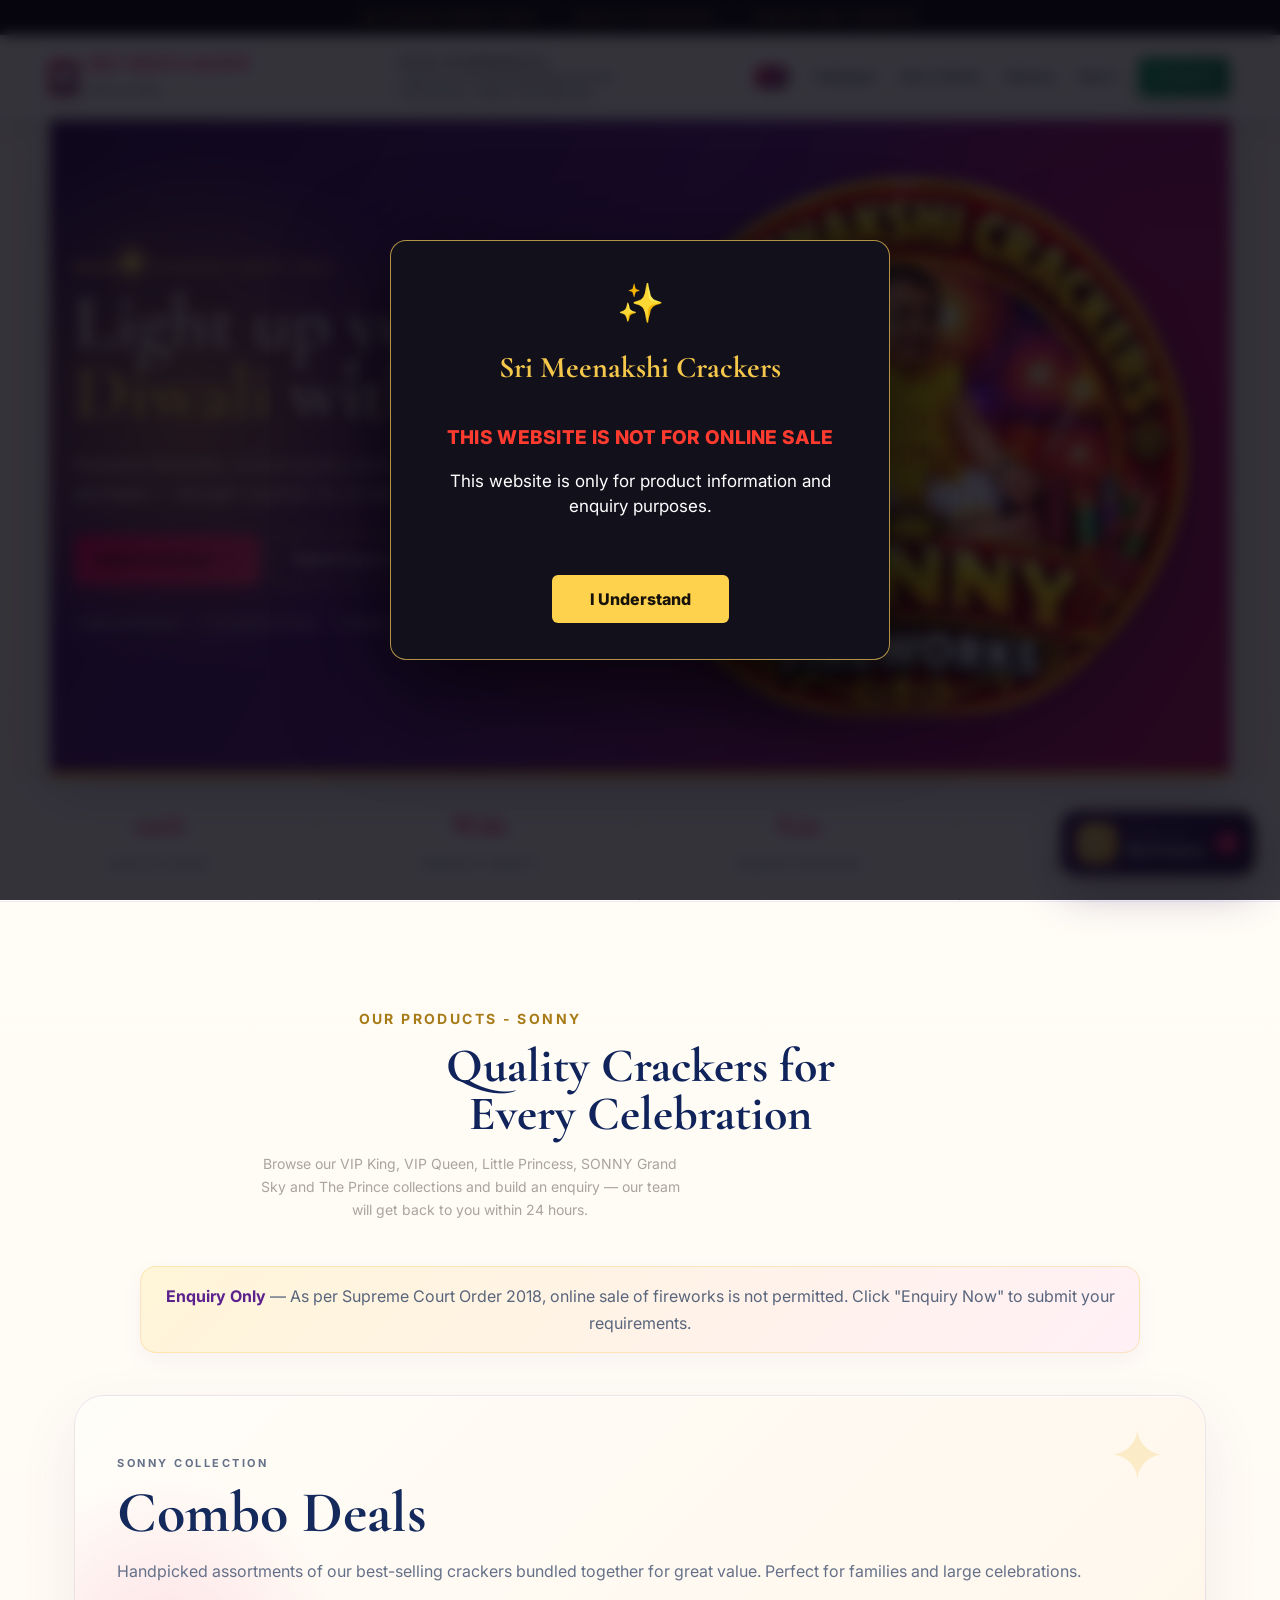
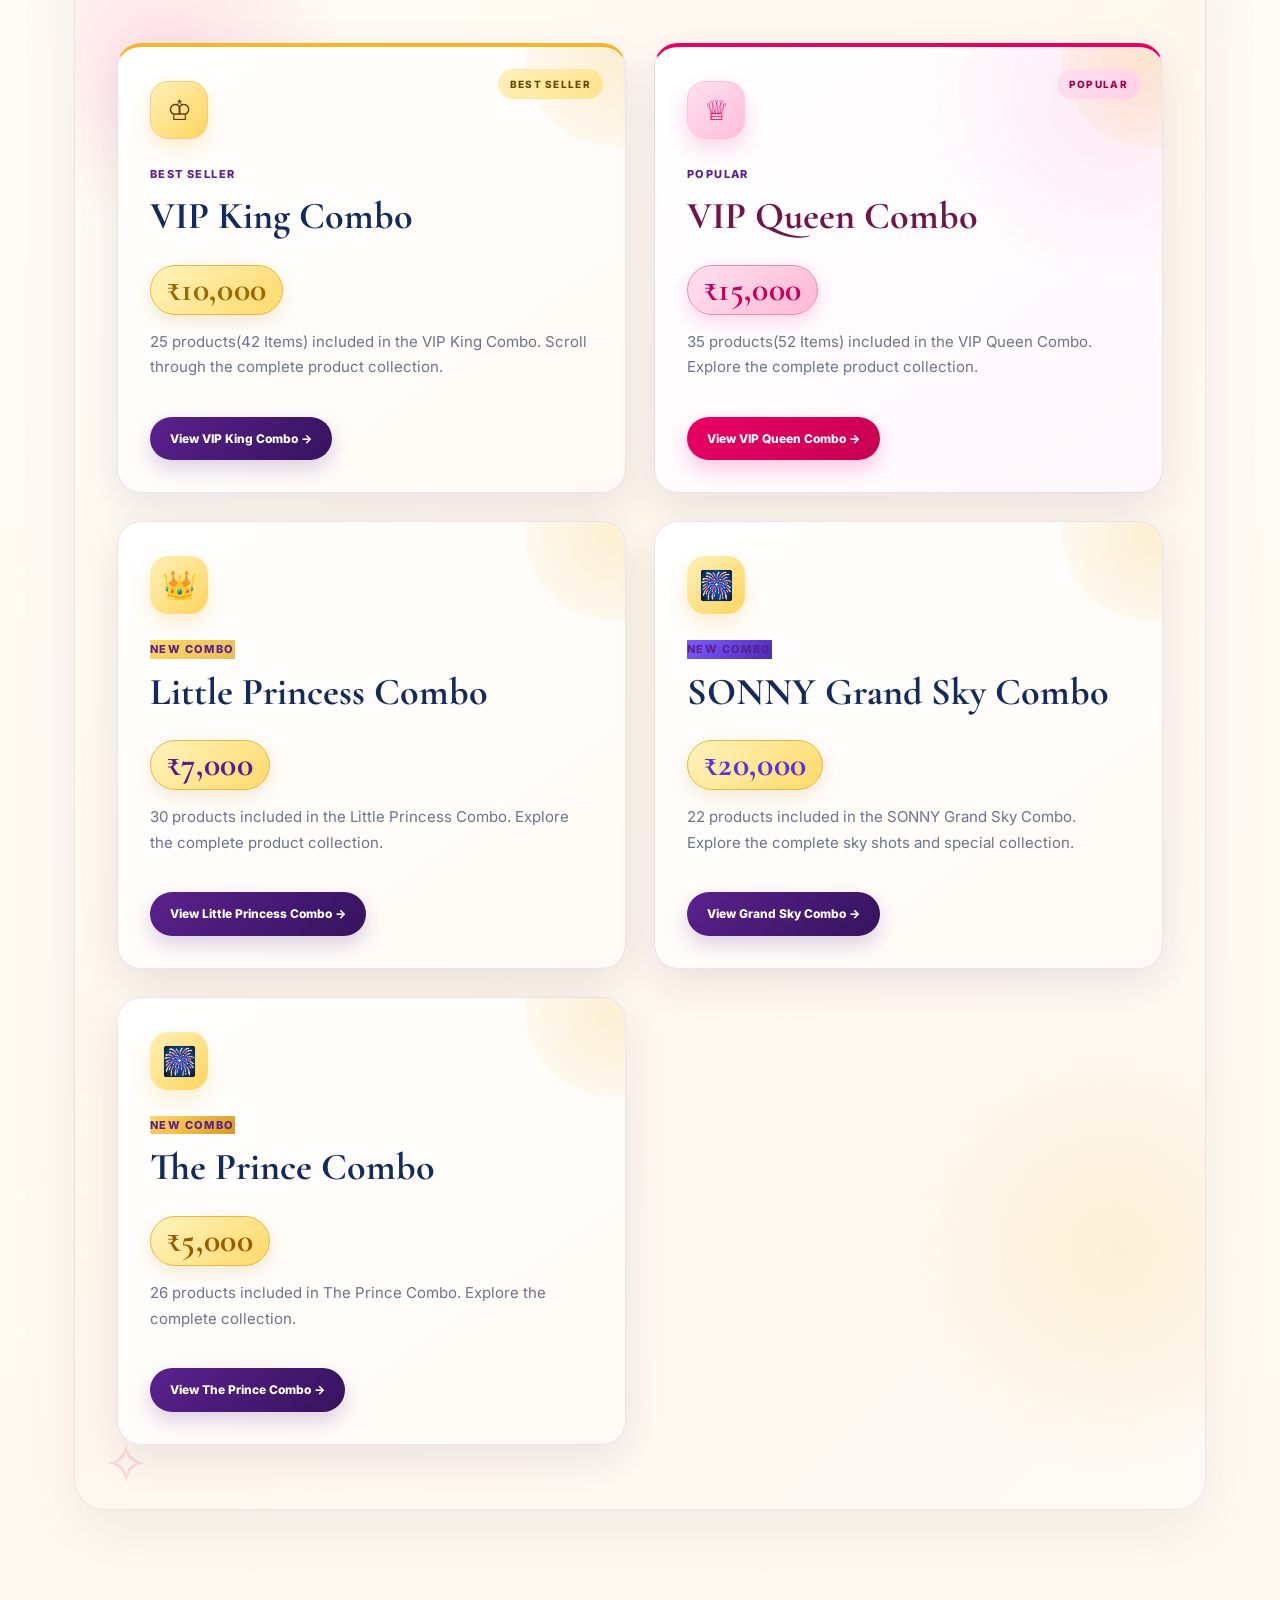
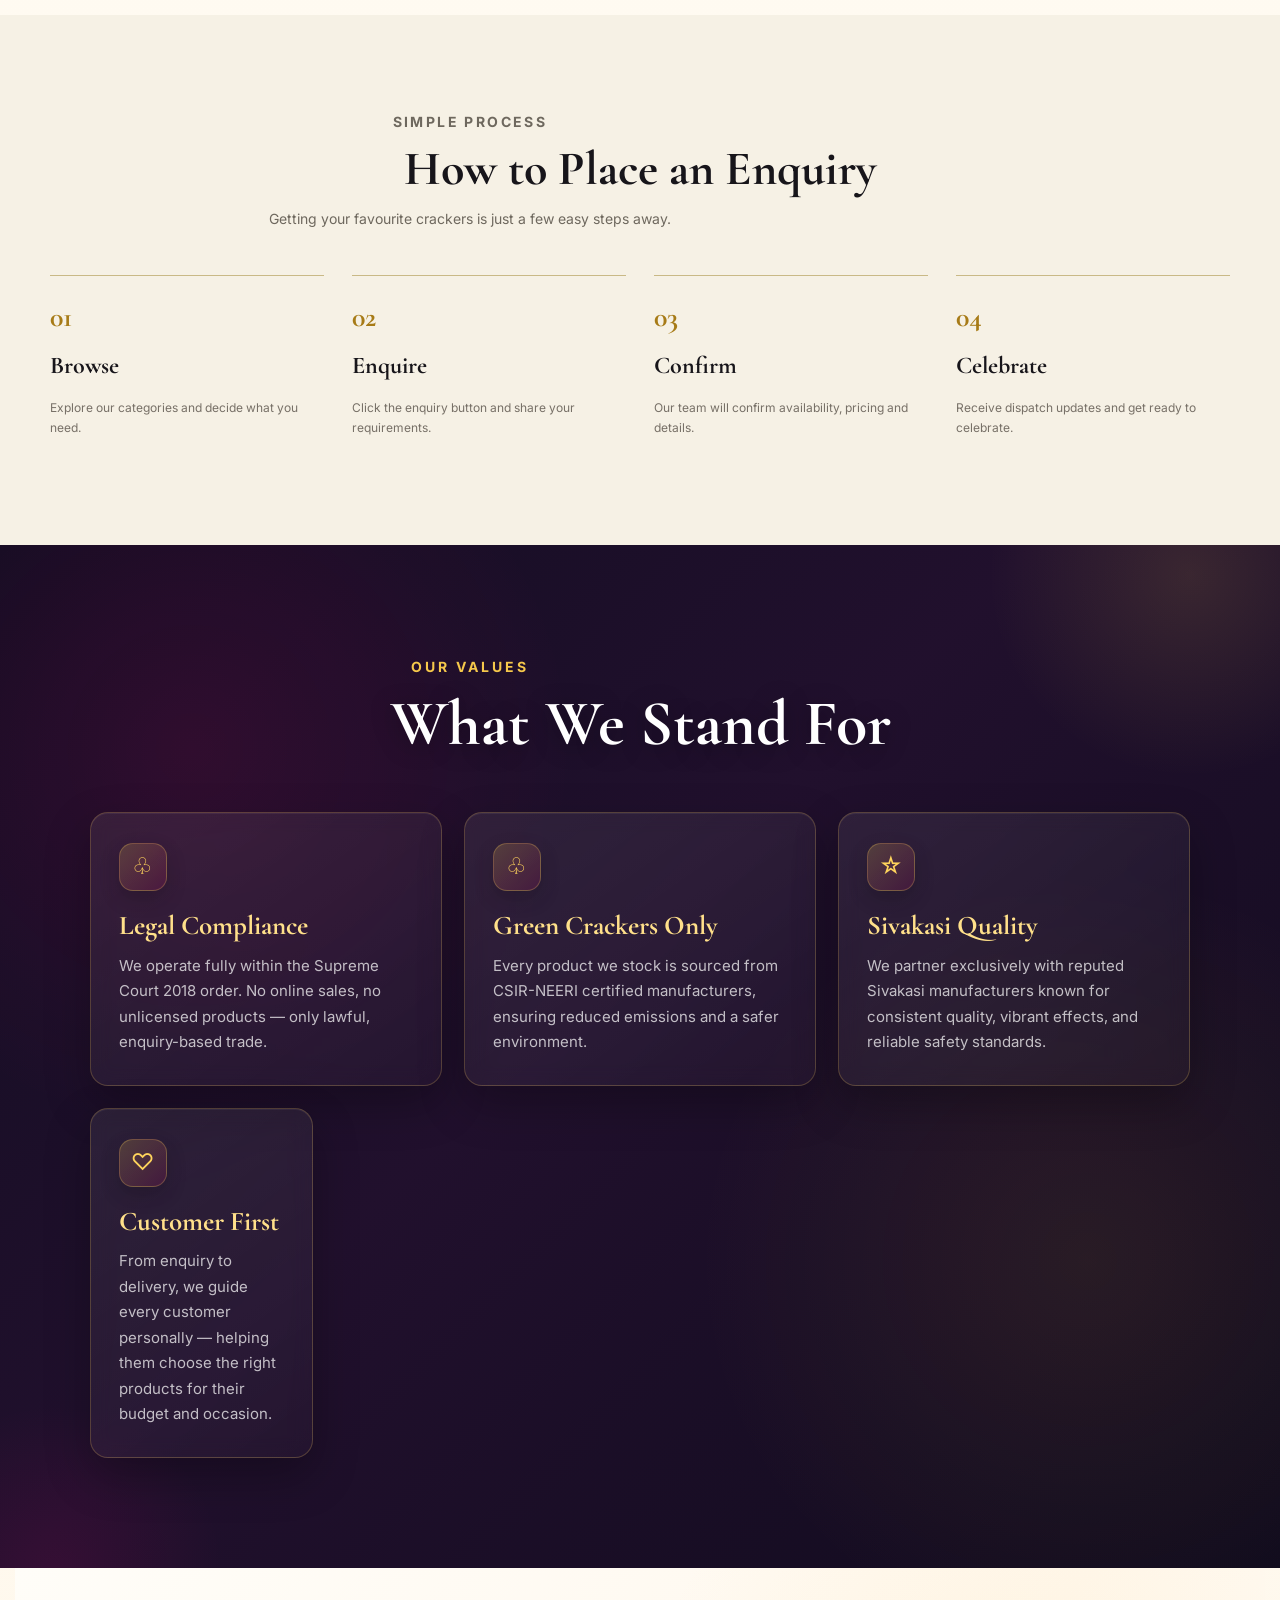
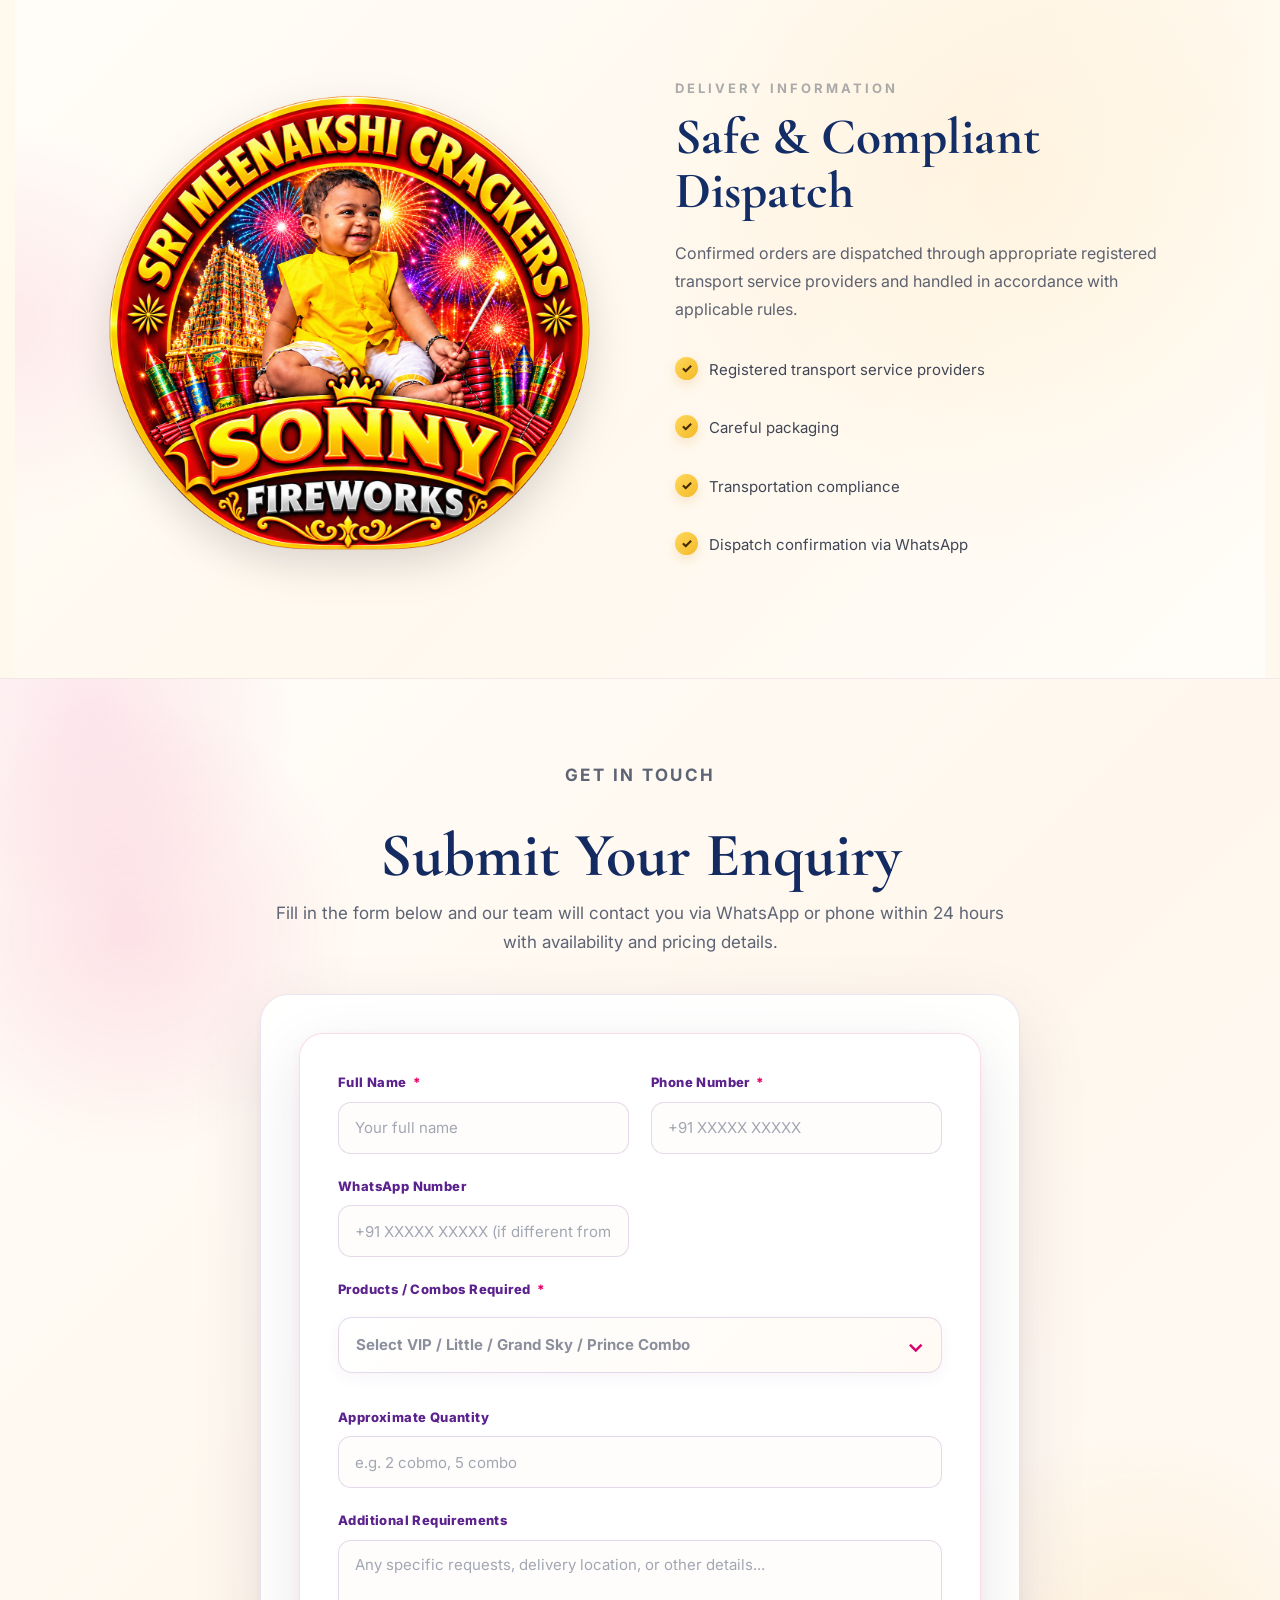
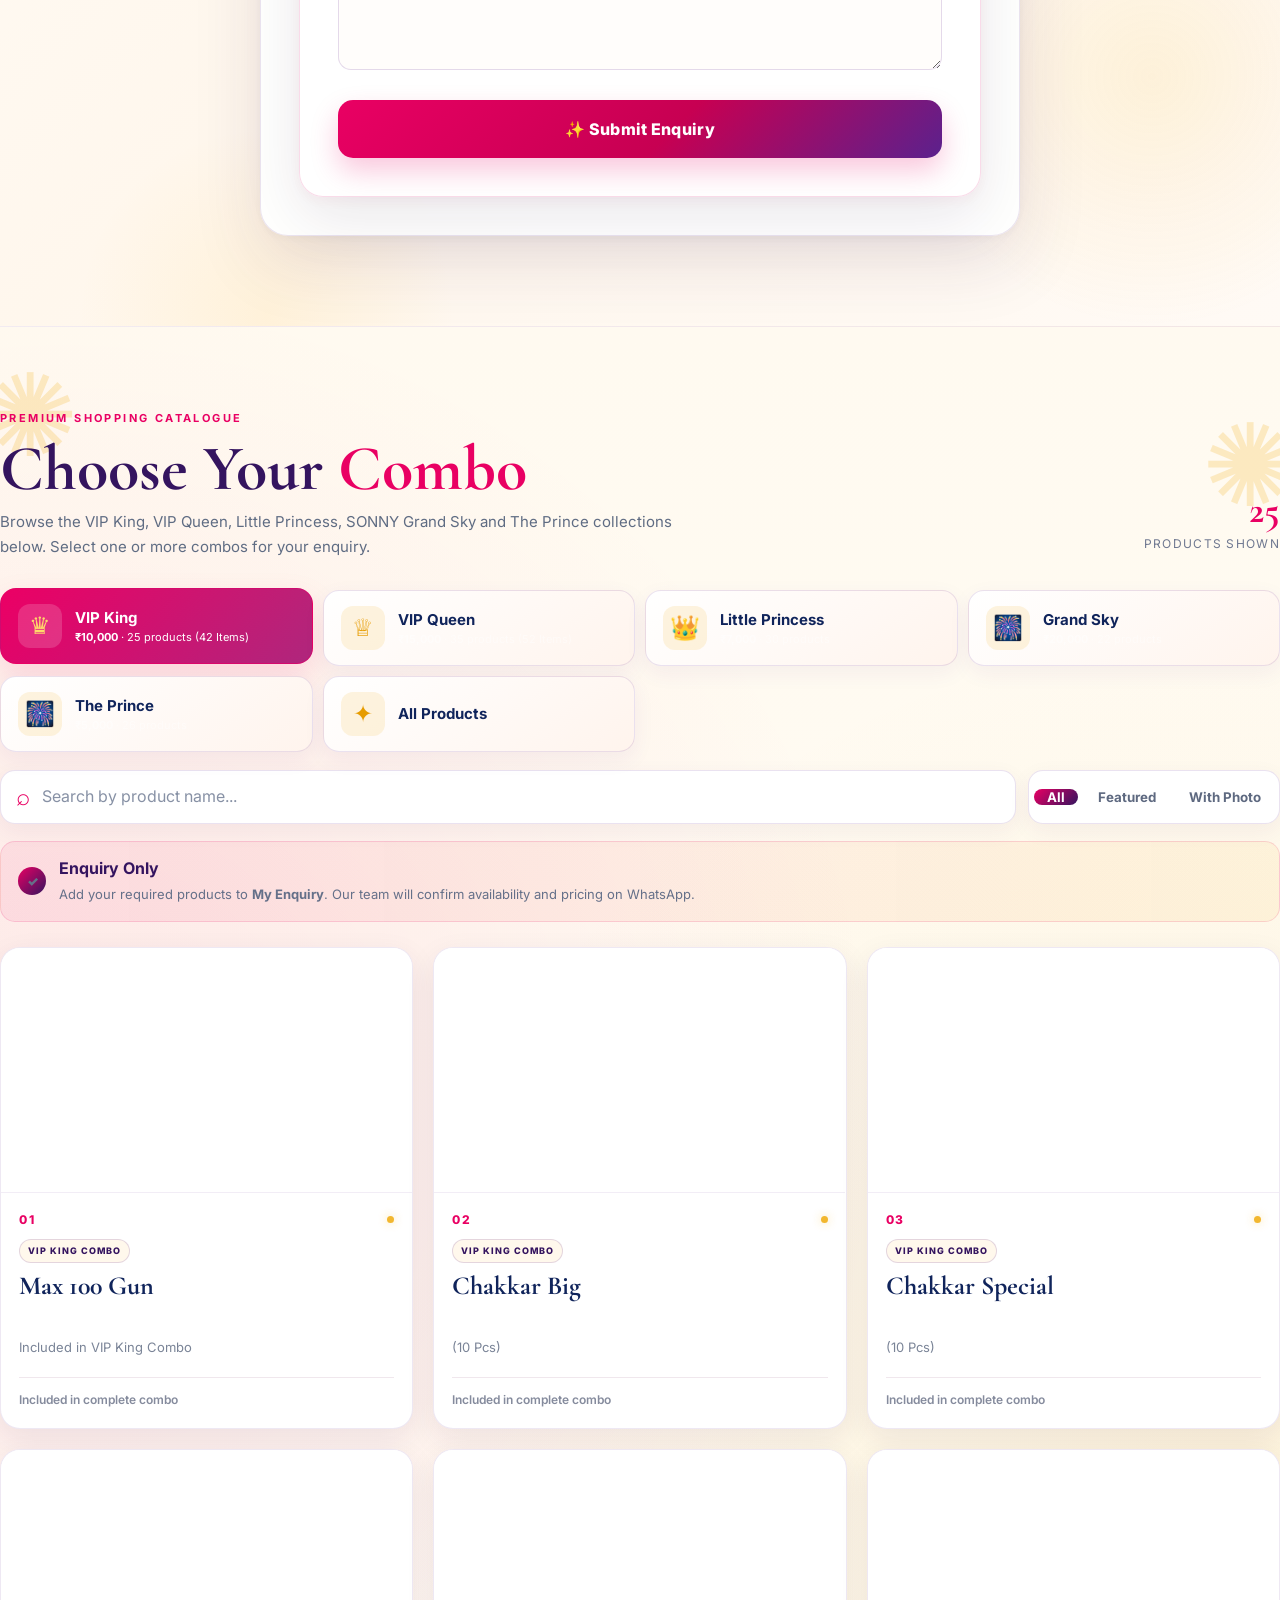
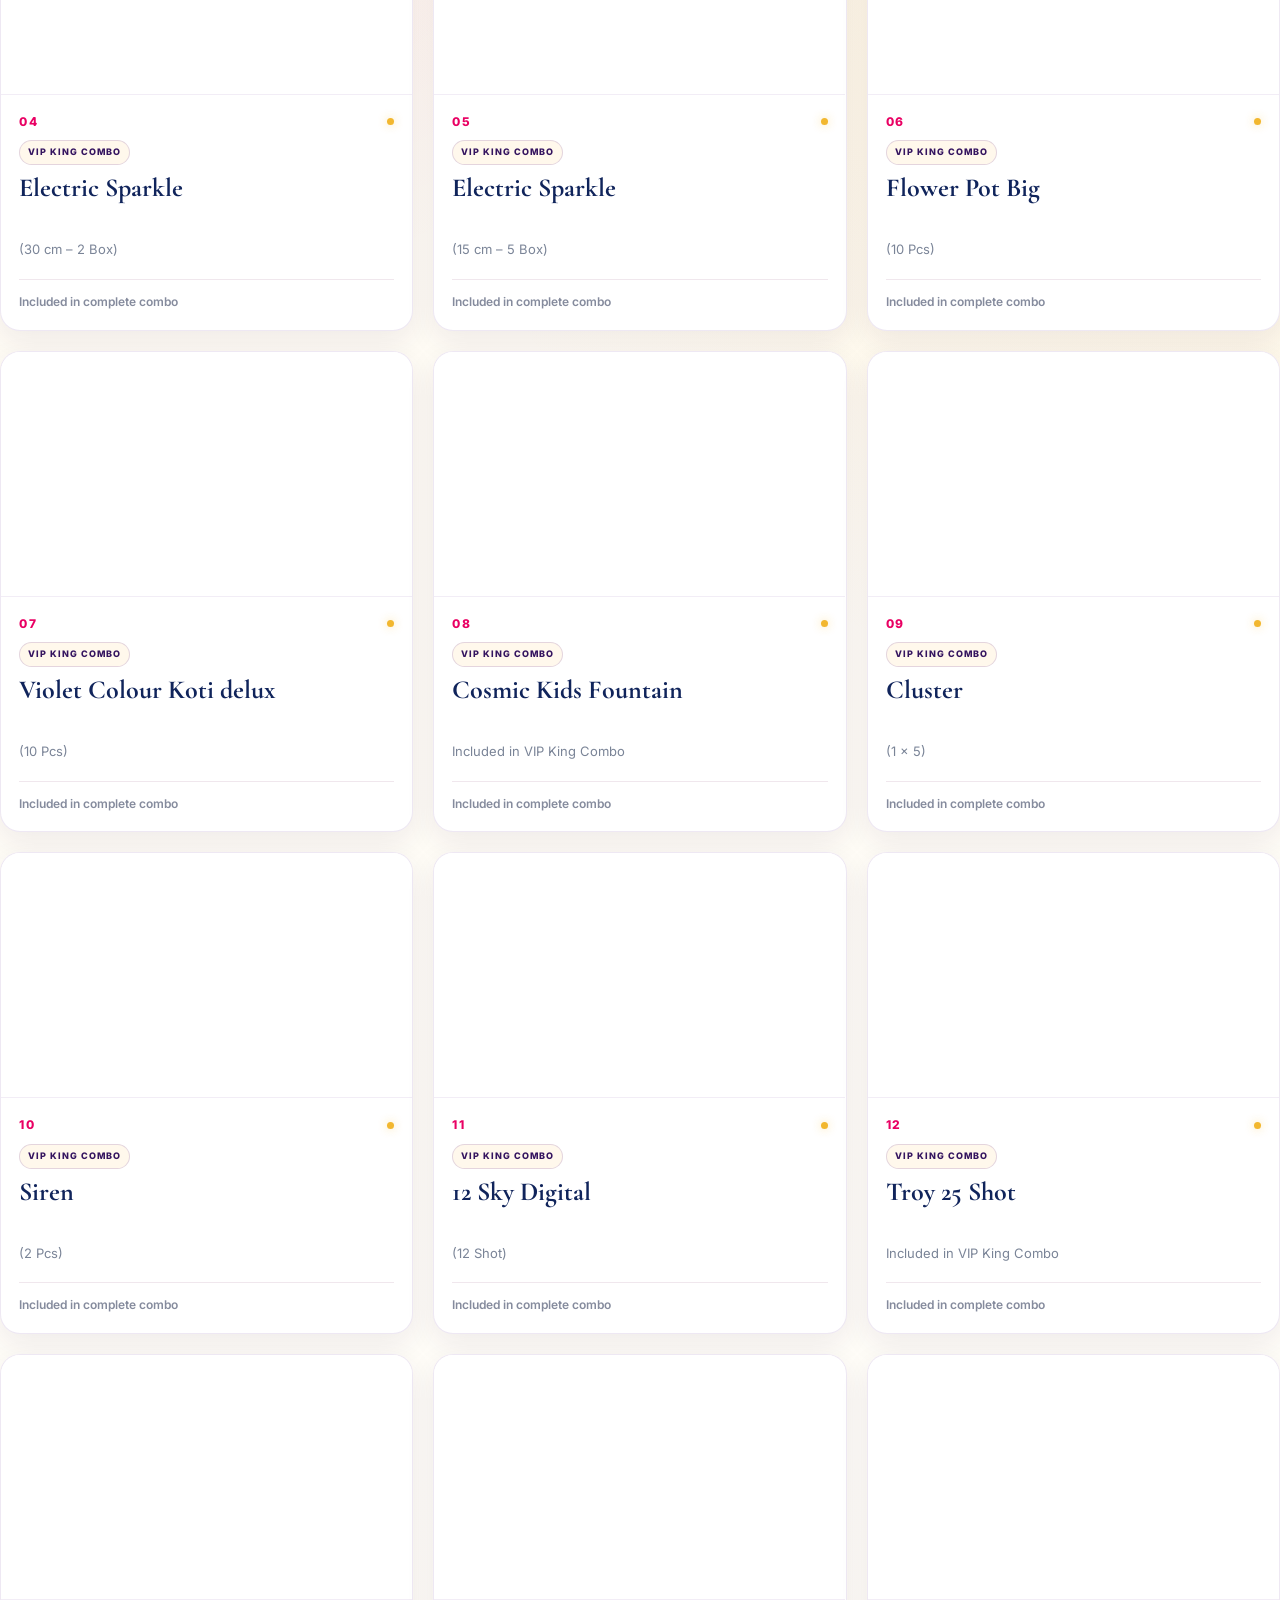
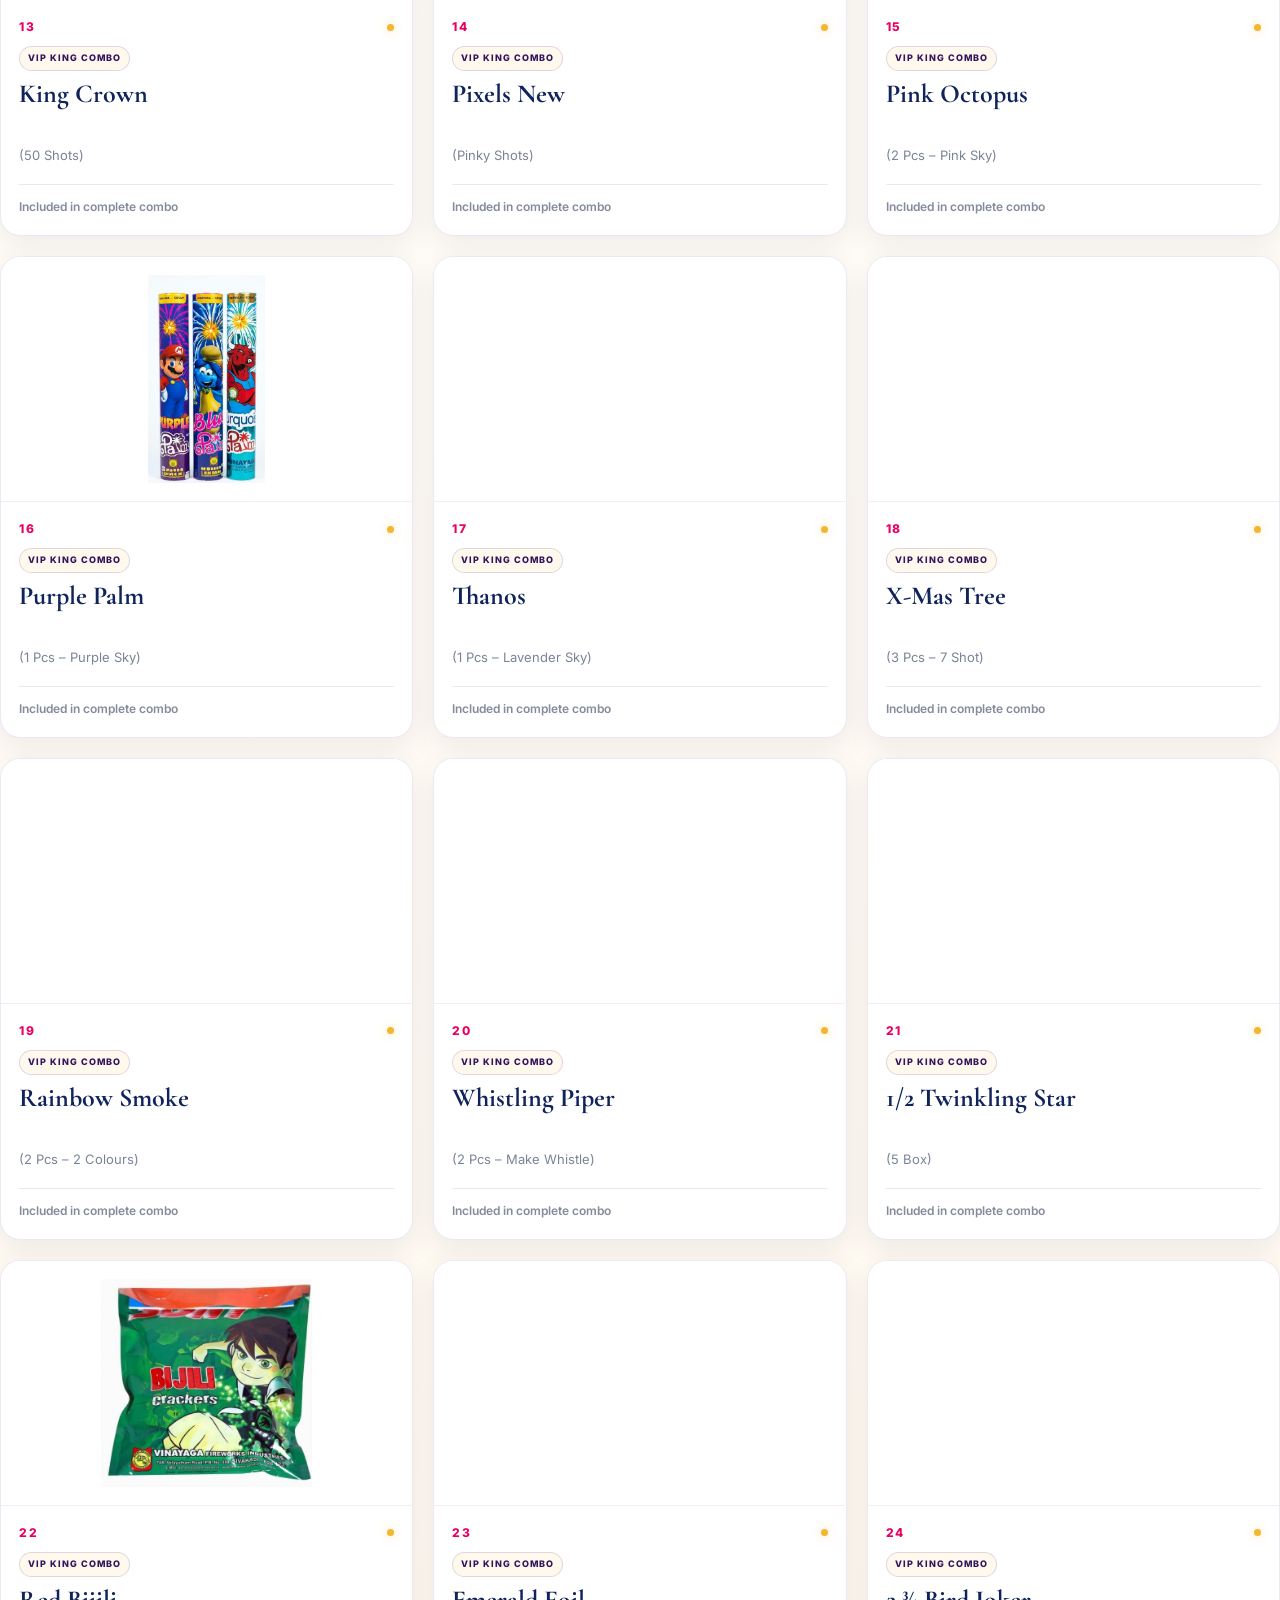
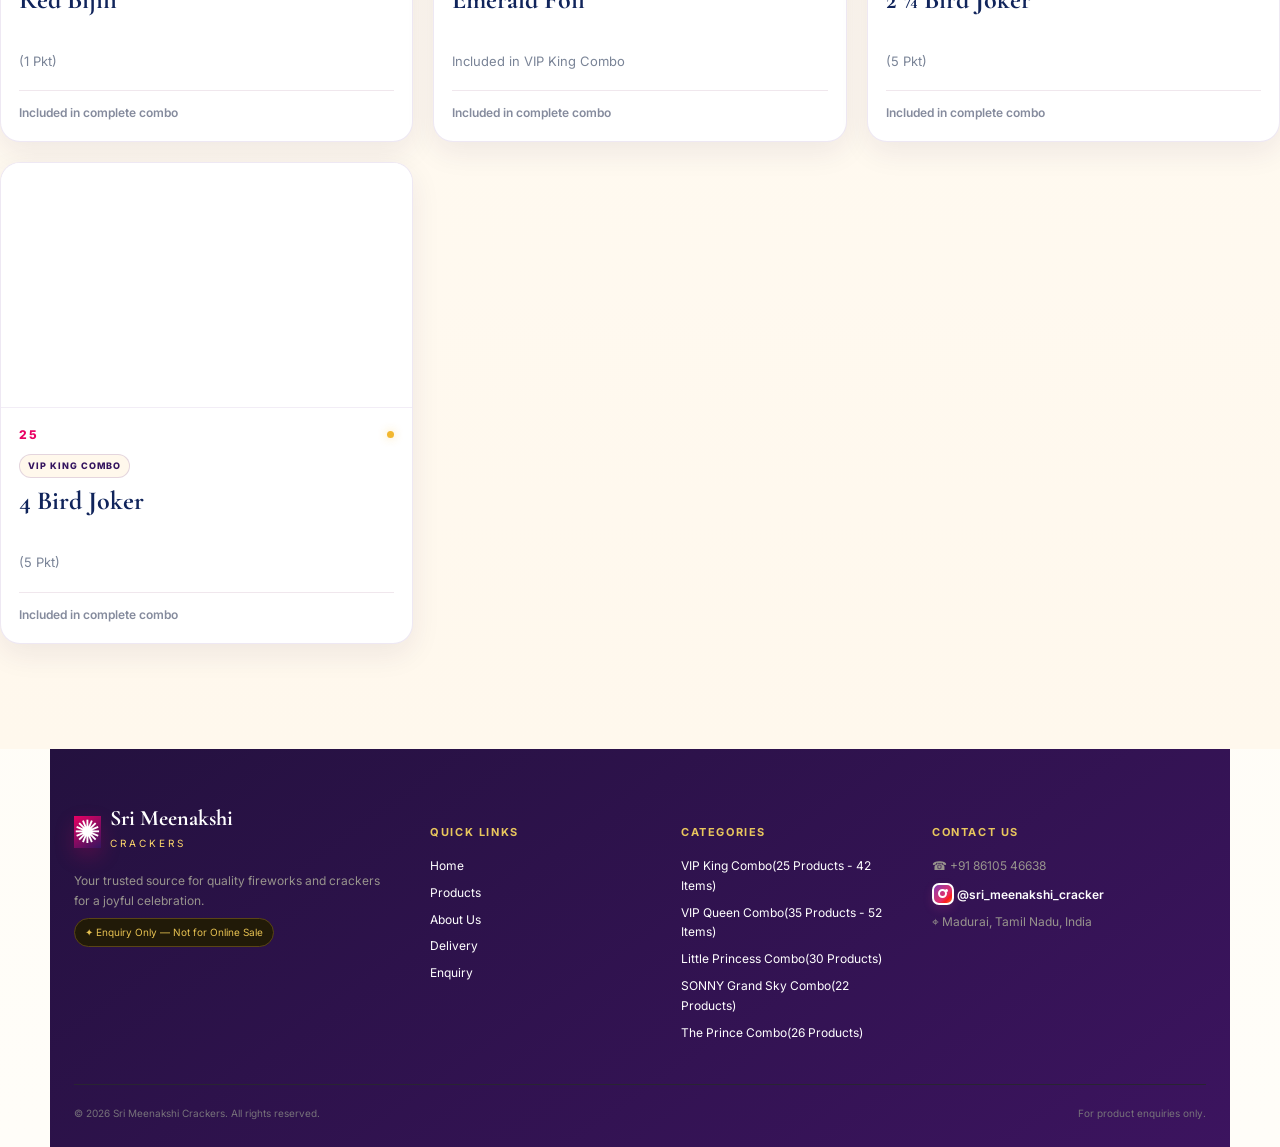
==== index.html @ 8fe64980 "working pop-up" ====
<!DOCTYPE html>

<html lang="en">
<head>
<meta charset="utf-8">
  <meta name="viewport" content="width=device-width, initial-scale=1">

  <meta name="description" content="Sri Meenakshi Crackers — Madurai / Sivakasi Direct Sale. Explore SONNY crackers, combo packages and submit an enquiry.">

  <title>Sri Meenakshi Crackers | Madurai / Sivakasi</title>

  <!-- WhatsApp / Facebook / Social Media Preview -->
  <meta property="og:type" content="website">
  <meta property="og:url" content="https://www.smcsonnycrackers.in/">
  <meta property="og:title" content="Sri Meenakshi Crackers | Madurai / Sivakasi">
  <meta property="og:description" content="Madurai / Sivakasi Direct Sale. Explore SONNY crackers, combo packages and submit an enquiry.">
  <meta property="og:image" content="https://www.smcsonnycrackers.in/assets/hero-promo.jpg">
  <meta property="og:site_name" content="Sri Meenakshi Crackers">

  <!-- Twitter / X Preview -->
  <meta name="twitter:card" content="summary_large_image">
  <meta name="twitter:title" content="Sri Meenakshi Crackers | Madurai / Sivakasi">
  <meta name="twitter:description" content="Madurai / Sivakasi Direct Sale. Explore SONNY crackers, combo packages and submit an enquiry.">
  <meta name="twitter:image" content="https://www.smcsonnycrackers.in/assets/hero-promo.jpg">

  <!-- Canonical URL -->
  <link rel="canonical" href="https://www.smcsonnycrackers.in/">

  <link rel="preconnect" href="https://fonts.googleapis.com">
  <link rel="preconnect" href="https://fonts.gstatic.com" crossorigin>

  <link href="https://fonts.googleapis.com/css2?family=Cormorant+Garamond:wght@500;600;700&family=Inter:wght@400;500;600;700&display=swap" rel="stylesheet">

  <link rel="stylesheet" href="styles.css">
<style id="vip-queen-large-images">
/* VIP Queen – larger, more attractive product display */
#vipQueenModal .vip-product {
  grid-template-columns: minmax(260px, 42%) 1fr;
  min-height: 230px;
}

#vipQueenModal .vip-product-image {
  min-height: 205px;
  display: flex;
  align-items: center;
  justify-content: center;
  padding: 12px;
  overflow: hidden;
}

#vipQueenModal .vip-product-image img {
  width: 100%;
  max-width: 360px;
  height: 190px;
  object-fit: contain;
  display: block;
  transform: scale(1.08);
  transform-origin: center;
}

#vipQueenModal .vip-product-info h3 {
  font-size: clamp(1.45rem, 2.2vw, 2rem);
}

@media (max-width: 700px) {
  #vipQueenModal .vip-product {
    grid-template-columns: 1fr;
    min-height: 0;
  }

  #vipQueenModal .vip-product-image {
    min-height: 220px;
  }

  #vipQueenModal .vip-product-image img {
    max-width: 92%;
    height: 210px;
  }

  #vipQueenModal .vip-product-info {
    text-align: center;
    padding-bottom: 18px;
  }
}
</style>
<style id="combo-large-product-images">
/* VIP King + VIP Queen – large, premium product display */
#vipKingModal .vip-product,
#vipQueenModal .vip-product {
  grid-template-columns: minmax(260px, 42%) 1fr;
  min-height: 230px;
}

#vipKingModal .vip-product-image,
#vipQueenModal .vip-product-image {
  min-height: 205px;
  display: flex;
  align-items: center;
  justify-content: center;
  padding: 12px;
  overflow: hidden;
}

#vipKingModal .vip-product-image img,
#vipQueenModal .vip-product-image img {
  width: 100%;
  max-width: 360px;
  height: 190px;
  object-fit: contain;
  display: block;
  transform: scale(1.08);
  transform-origin: center;
}

#vipKingModal .vip-product-info h3,
#vipQueenModal .vip-product-info h3 {
  font-size: clamp(1.45rem, 2.2vw, 2rem);
}

@media (max-width: 700px) {
  #vipKingModal .vip-product,
  #vipQueenModal .vip-product {
    grid-template-columns: 1fr;
    min-height: 0;
  }

  #vipKingModal .vip-product-image,
  #vipQueenModal .vip-product-image {
    min-height: 220px;
  }

  #vipKingModal .vip-product-image img,
  #vipQueenModal .vip-product-image img {
    max-width: 92%;
    height: 210px;
  }

  #vipKingModal .vip-product-info {
    text-align: center;
    padding-bottom: 18px;
  }
}
</style>
<style id="meenkshi-shopping-catalogue">
/* Shopping catalogue - added without changing the existing VIP King/Queen code */
.msc-section{padding:78px 0 90px;position:relative}
.msc-section,.msc-section *{box-sizing:border-box}
.msc-head{display:flex;align-items:flex-end;justify-content:space-between;gap:24px;margin-bottom:28px}
.msc-head h2{margin:0 0 10px;font-family:"Cormorant Garamond",serif;font-size:clamp(2.2rem,4vw,3.4rem);color:#ffd96b}
.msc-head p:not(.eyebrow){margin:0;max-width:720px;line-height:1.7;color:rgba(255,255,255,.68)}
.msc-cart-button{border:1px solid rgba(232,191,85,.55);background:linear-gradient(135deg,#1b1828,#0f0e18);color:#ffd96b;border-radius:999px;padding:13px 18px;font-weight:700;cursor:pointer;white-space:nowrap;box-shadow:0 10px 35px rgba(0,0,0,.25)}
.msc-cart-button b{display:inline-flex;min-width:24px;height:24px;align-items:center;justify-content:center;border-radius:50%;background:#ffd96b;color:#0e0d15;margin-left:7px}
.msc-toolbar{display:flex;gap:16px;align-items:center;margin:0 0 18px}
.msc-search-wrap{flex:1;display:flex;align-items:center;gap:10px;border:1px solid rgba(232,191,85,.28);border-radius:14px;background:#12111b;padding:0 15px;min-height:50px}
.msc-search-wrap span{font-size:24px;color:#ffd96b}.msc-search-wrap input{width:100%;border:0;outline:0;background:transparent;color:#fff;font:inherit;font-size:16px}.msc-search-wrap input::placeholder{color:rgba(255,255,255,.45)}
.msc-result-count{color:rgba(255,255,255,.62);white-space:nowrap}.msc-result-count span{color:#ffd96b;font-weight:700}
.msc-notice{padding:14px 17px;border:1px solid rgba(232,191,85,.25);border-radius:13px;background:rgba(232,191,85,.06);color:rgba(255,255,255,.7);margin-bottom:28px;line-height:1.6}.msc-notice strong{color:#ffd96b}
.msc-grid{display:grid;grid-template-columns:repeat(3,minmax(0,1fr));gap:18px}
.msc-product-card{background:#13121d;border:1px solid rgba(232,191,85,.22);border-radius:18px;overflow:hidden;transition:transform .2s ease,border-color .2s ease,box-shadow .2s ease}.msc-product-card:hover{transform:translateY(-4px);border-color:rgba(232,191,85,.5);box-shadow:0 18px 45px rgba(0,0,0,.28)}
.msc-product-image{height:210px;background:#fff;display:flex;align-items:center;justify-content:center;padding:14px;border-bottom:1px solid rgba(232,191,85,.15)}
.msc-product-image img{width:100%;height:100%;object-fit:contain;display:block}.msc-no-image{width:72px;height:72px;border-radius:50%;display:flex;align-items:center;justify-content:center;border:1px dashed #caa94e;color:#caa94e;font-size:30px}
.msc-product-body{padding:17px}.msc-product-number{font-size:12px;font-weight:800;letter-spacing:1.5px;color:#e8bf55;margin-bottom:5px}.msc-product-body h3{margin:0;color:#f7d774;font-family:"Cormorant Garamond",serif;font-size:25px;line-height:1.12;min-height:56px}.msc-pack{margin:8px 0 15px;color:rgba(255,255,255,.58);font-size:13px}.msc-pack strong{color:rgba(255,255,255,.85)}
.msc-card-actions{display:flex;gap:9px;align-items:center}.msc-qty{display:flex;align-items:center;border:1px solid rgba(232,191,85,.3);border-radius:10px;overflow:hidden;background:#0e0d16}.msc-qty button{width:34px;height:40px;border:0;background:transparent;color:#ffd96b;font-size:22px;cursor:pointer}.msc-qty span{width:32px;text-align:center;color:#fff;font-weight:700}.msc-add{flex:1;height:40px;border:0;border-radius:10px;background:#ffd96b;color:#0c0b12;font-weight:800;cursor:pointer}.msc-add:hover{filter:brightness(1.06)}
.msc-cart-overlay{position:fixed;inset:0;background:rgba(0,0,0,.68);backdrop-filter:blur(4px);z-index:120000;opacity:0;pointer-events:none;transition:opacity .2s}.msc-cart{position:fixed;top:0;right:-460px;width:min(460px,94vw);height:100vh;background:#11101b;border-left:1px solid rgba(232,191,85,.45);z-index:120001;display:flex;flex-direction:column;transition:right .25s ease;box-shadow:-25px 0 80px rgba(0,0,0,.5)}.msc-cart.open{right:0}.msc-cart-overlay.open{opacity:1;pointer-events:auto}.msc-cart-head{display:flex;justify-content:space-between;align-items:flex-start;padding:24px;border-bottom:1px solid rgba(232,191,85,.18)}.msc-cart-head h2{margin:0;color:#ffd96b;font-family:"Cormorant Garamond",serif;font-size:30px}.msc-cart-head .eyebrow{margin:0 0 5px}.msc-cart-head>button{border:1px solid rgba(232,191,85,.35);background:#090812;color:#ffd96b;border-radius:50%;width:38px;height:38px;font-size:25px;cursor:pointer}
.msc-cart-items{flex:1;overflow:auto;padding:16px 20px}.msc-cart-row{display:grid;grid-template-columns:1fr auto;gap:12px;padding:14px 0;border-bottom:1px solid rgba(255,255,255,.08)}.msc-cart-row h3{margin:0 0 5px;color:#fff;font-size:16px}.msc-cart-row p{margin:0;color:rgba(255,255,255,.5);font-size:12px}.msc-cart-row-right{display:flex;align-items:center;gap:8px}.msc-cart-row-right button{border:1px solid rgba(232,191,85,.25);background:#171521;color:#ffd96b;border-radius:7px;width:28px;height:28px;cursor:pointer}.msc-cart-row-right strong{min-width:22px;text-align:center;color:#fff}.msc-cart-remove{border:0!important;background:transparent!important;color:#aaa!important;font-size:16px}.msc-cart-empty{text-align:center;color:rgba(255,255,255,.55);padding:45px 20px;line-height:1.8}.msc-cart-foot{padding:18px 20px;border-top:1px solid rgba(232,191,85,.18);background:#0d0c14}.msc-cart-summary{display:flex;justify-content:space-between;color:rgba(255,255,255,.6);margin-bottom:12px}.msc-cart-summary strong{color:#ffd96b}.msc-whatsapp{width:100%;height:48px;border:0;border-radius:12px;background:#ffd96b;color:#0b0a11;font-weight:800;cursor:pointer}.msc-clear{width:100%;margin-top:8px;border:0;background:transparent;color:rgba(255,255,255,.5);cursor:pointer;padding:8px}
@media(max-width:900px){.msc-grid{grid-template-columns:repeat(2,minmax(0,1fr))}.msc-head{align-items:flex-start;flex-direction:column}.msc-cart-button{align-self:stretch}}
@media(max-width:620px){.msc-section{padding:58px 0}.msc-grid{grid-template-columns:1fr}.msc-toolbar{align-items:stretch;flex-direction:column}.msc-product-image{height:220px}.msc-card-actions{flex-direction:row}.msc-add{min-width:0}.msc-head h2{font-size:2.5rem}}
</style>
<style id="meenkshi-shopping-catalogue-premium">
/* Premium shopping catalogue UI */
.msc-section{padding:82px 0 105px;position:relative}
.msc-catalogue-shell{position:relative}
.msc-head-premium{align-items:end;margin-bottom:30px}
.msc-head-premium h2{margin:0 0 9px;font-family:"Cormorant Garamond",serif;font-size:clamp(2.5rem,5vw,4rem);line-height:.95;color:#ffd96b}
.msc-head-premium h2 em{font-style:normal;color:#fff}
.msc-lead{max-width:700px!important;font-size:15px!important}
.msc-head-stat{min-width:145px;text-align:right;padding:13px 0 4px}
.msc-head-stat strong{display:block;font-family:"Cormorant Garamond",serif;font-size:38px;color:#ffd96b;line-height:1}
.msc-head-stat span{color:rgba(255,255,255,.48);font-size:12px;text-transform:uppercase;letter-spacing:1.3px}
.msc-tabs{display:grid;grid-template-columns:repeat(4,1fr);gap:12px;margin-bottom:18px}
.msc-tab{position:relative;display:flex;align-items:center;gap:13px;min-height:76px;padding:13px 17px;border:1px solid rgba(232,191,85,.2);border-radius:16px;background:linear-gradient(145deg,#171522,#100f18);color:#fff;text-align:left;cursor:pointer;transition:.22s ease;overflow:hidden}
.msc-tab:before{content:"";position:absolute;inset:0;background:linear-gradient(100deg,rgba(255,217,107,.08),transparent 60%);opacity:0;transition:.22s}
.msc-tab:hover,.msc-tab.active{border-color:rgba(255,217,107,.7);transform:translateY(-2px);box-shadow:0 14px 35px rgba(0,0,0,.24)}
.msc-tab.active:before{opacity:1}
.msc-tab-icon{position:relative;z-index:1;width:44px;height:44px;display:grid;place-items:center;border-radius:12px;background:rgba(255,217,107,.09);color:#ffd96b;font-size:24px;flex:none}
.msc-tab span:last-child{position:relative;z-index:1;display:flex;flex-direction:column;gap:3px}
.msc-tab b{font-size:15px}.msc-tab small{color:rgba(255,255,255,.45);font-size:11px}.msc-tab.active small{color:rgba(255,217,107,.7)}
.msc-toolbar-premium{margin:0 0 17px;gap:12px;align-items:stretch}
.msc-search-wrap{min-height:54px;border-radius:15px;background:#12111b;box-shadow:inset 0 0 0 1px rgba(255,255,255,.015)}
.msc-category-pills{display:flex;align-items:center;gap:7px;padding:5px;border:1px solid rgba(232,191,85,.2);border-radius:15px;background:#12111b}
.msc-pill{border:0;border-radius:10px;padding:0 13px;background:transparent;color:rgba(255,255,255,.55);font-weight:700;cursor:pointer;white-space:nowrap}.msc-pill:hover,.msc-pill.active{background:#ffd96b;color:#0b0a11}
.msc-notice-premium{display:flex;align-items:center;gap:13px;margin-bottom:25px;padding:14px 17px;border-radius:15px;background:linear-gradient(90deg,rgba(232,191,85,.1),rgba(232,191,85,.035));border-color:rgba(232,191,85,.24)}
.msc-notice-icon{width:28px;height:28px;display:grid;place-items:center;border-radius:50%;background:#ffd96b;color:#0b0a11;font-weight:900;flex:none}.msc-notice-premium strong{color:#ffd96b}.msc-notice-premium span{color:rgba(255,255,255,.62);font-size:13px;line-height:1.45}
.msc-grid{grid-template-columns:repeat(3,minmax(0,1fr));gap:20px}
.msc-product-card{position:relative;background:linear-gradient(145deg,#171622,#11101a);border:1px solid rgba(232,191,85,.19);border-radius:20px;box-shadow:0 12px 35px rgba(0,0,0,.16)}
.msc-product-card:hover{border-color:rgba(255,217,107,.6);box-shadow:0 22px 50px rgba(0,0,0,.3)}
.msc-product-image{height:245px;padding:18px;background:#fff;border-bottom:1px solid rgba(232,191,85,.18)}
.msc-product-image img{transition:transform .28s ease}.msc-product-card:hover .msc-product-image img{transform:scale(1.055)}
.msc-product-body{padding:17px 18px 18px}.msc-product-number{display:flex;justify-content:space-between;align-items:center}
.msc-product-number:after{content:"";width:7px;height:7px;border-radius:50%;background:#ffd96b;box-shadow:0 0 12px rgba(255,217,107,.45)}
.msc-combo-tag{display:inline-block;margin:0 0 8px;padding:4px 8px;border:1px solid rgba(255,217,107,.22);border-radius:999px;color:#ffd96b;font-size:9px;font-weight:800;letter-spacing:1px;text-transform:uppercase}
.msc-product-body h3{font-size:26px;min-height:58px}.msc-pack{min-height:18px}
.msc-card-actions{margin-top:5px}.msc-add{box-shadow:0 8px 20px rgba(255,217,107,.1)}
.msc-empty-results{padding:60px 20px;text-align:center;color:rgba(255,255,255,.5);border:1px dashed rgba(232,191,85,.2);border-radius:18px}
.msc-floating-cart{position:fixed;right:24px;bottom:24px;z-index:119900;display:flex;align-items:center;gap:10px;min-width:180px;padding:11px 13px;border:1px solid rgba(255,217,107,.7);border-radius:18px;background:linear-gradient(145deg,#1d1a2a,#0d0c14);color:#fff;box-shadow:0 15px 45px rgba(0,0,0,.5),0 0 0 1px rgba(255,217,107,.06);cursor:pointer;backdrop-filter:blur(12px);transition:.2s ease}
.msc-floating-cart:hover{transform:translateY(-3px);box-shadow:0 20px 55px rgba(0,0,0,.55),0 0 25px rgba(255,217,107,.08)}
.msc-floating-cart-icon{width:40px;height:40px;display:grid;place-items:center;border-radius:12px;background:#ffd96b;font-size:20px}.msc-floating-cart-text{display:flex;flex-direction:column;align-items:flex-start;gap:2px}.msc-floating-cart-text small{font-size:8px;letter-spacing:1.4px;color:rgba(255,255,255,.42);font-weight:800}.msc-floating-cart-text strong{font-size:14px;color:#ffd96b}.msc-floating-cart>b{display:grid;place-items:center;min-width:25px;height:25px;padding:0 6px;border-radius:999px;background:#ffd96b;color:#0b0a11;font-size:12px;margin-left:auto}
@media(max-width:900px){.msc-grid{grid-template-columns:repeat(2,minmax(0,1fr))}.msc-tabs{grid-template-columns:repeat(2,1fr)}.msc-head-stat{display:none}.msc-toolbar-premium{flex-direction:column}.msc-category-pills{justify-content:center;min-height:50px}}
@media(max-width:620px){.msc-section{padding:62px 0 90px}.msc-tabs{grid-template-columns:1fr 1fr}.msc-tab-all{grid-column:1/-1}.msc-tab{min-height:68px}.msc-grid{grid-template-columns:1fr}.msc-product-image{height:255px}.msc-floating-cart{right:14px;bottom:14px;min-width:165px}.msc-category-pills{width:100%}.msc-pill{flex:1;padding:0 8px}.msc-notice-premium{align-items:flex-start}}
</style>
<style id="gst-header-details">
/* GST details displayed beside the first/header logo */
.gst-header-details{display:flex;flex-direction:column;justify-content:center;gap:3px;margin-left:8px;padding:7px 11px;border-left:1px solid rgba(232,191,85,.28);color:rgba(255,255,255,.62);font-size:10px;line-height:1.25;white-space:nowrap}
.gst-header-details strong{color:#ffd96b;font-size:10px;letter-spacing:.7px}
.gst-header-details span{color:rgba(255,255,255,.52)}

</style>
<style id="festive-catalogue-theme">
/* =========================================================
   FESTIVE SHOPPING CATALOGUE THEME
   Inspired by the requested cream + magenta + royal-purple look.
   Keeps the existing product images, VIP tabs and enquiry cart.
========================================================= */
:root{
  --festive-cream:#fff8ec;
  --festive-cream-2:#fffdf7;
  --festive-pink:#e90063;
  --festive-pink-2:#ff2f7d;
  --festive-purple:#34145f;
  --festive-purple-2:#5b218d;
  --festive-gold:#f2b72f;
  --festive-ink:#10245b;
}

html{scroll-behavior:smooth}
body{
  background:
    radial-gradient(circle at 10% 16%, rgba(255,190,50,.14) 0 2px, transparent 3px),
    radial-gradient(circle at 90% 22%, rgba(233,0,99,.10) 0 2px, transparent 3px),
    linear-gradient(180deg,#fffdf8 0%,#fff8ec 45%,#fffdf8 100%) !important;
  color:var(--festive-ink) !important;
}
body:before{
  content:"";
  position:fixed;
  inset:0;
  pointer-events:none;
  z-index:-1;
  opacity:.55;
  background-image:
    radial-gradient(circle at 8% 30%, rgba(245,177,38,.18) 0 1px, transparent 2px),
    radial-gradient(circle at 92% 62%, rgba(233,0,99,.14) 0 1px, transparent 2px),
    radial-gradient(circle at 48% 8%, rgba(91,33,141,.08) 0 1px, transparent 2px);
  background-size:42px 42px,54px 54px,66px 66px;
}

/* Header */
.nav{
  background:rgba(255,255,255,.97) !important;
  color:var(--festive-ink) !important;
  border-bottom:1px solid rgba(91,33,141,.12) !important;
  box-shadow:0 8px 28px rgba(70,35,95,.10) !important;
  backdrop-filter:blur(12px);
}
.nav .brand{color:var(--festive-purple) !important}
.nav .brand b{
  color:var(--festive-pink) !important;
  text-transform:uppercase;
}
.nav .brand small{color:var(--festive-purple) !important}
.brand-mark{
  color:#fff !important;
  background:linear-gradient(145deg,var(--festive-pink),var(--festive-purple)) !important;
  box-shadow:0 8px 20px rgba(233,0,99,.22);
}
.nav nav a{color:var(--festive-ink) !important}
.nav nav a:hover,.nav nav a.active{color:#fff !important;background:linear-gradient(135deg,var(--festive-pink),var(--festive-purple)) !important;border-radius:12px}
.nav .nav-cta{background:linear-gradient(135deg,#09a86a,#087d56) !important;color:#fff !important;box-shadow:0 7px 18px rgba(0,150,95,.20)}
.gst-header-details{border-left-color:rgba(91,33,141,.22) !important;color:var(--festive-ink) !important}
.gst-header-details strong{color:var(--festive-purple) !important}
.gst-header-details span{color:#405078 !important}

/* Hero becomes the colourful festive banner area */
.hero{
  position:relative;
  overflow:hidden;
  background:
    radial-gradient(circle at 12% 45%, rgba(255,194,57,.45), transparent 24%),
    radial-gradient(circle at 88% 30%, rgba(233,0,99,.40), transparent 28%),
    linear-gradient(120deg,#32105c 0%,#5b1c8d 45%,#b30b61 100%) !important;
  border-bottom:6px solid var(--festive-gold);
  box-shadow:0 16px 45px rgba(53,18,89,.20);
}
.hero:before,.hero:after{
  content:"✦";
  position:absolute;
  color:rgba(255,218,112,.85);
  font-size:55px;
  text-shadow:0 0 25px rgba(255,209,68,.75);
}
.hero:before{left:5%;top:15%}
.hero:after{right:7%;top:22%}
.hero-copy{position:relative;z-index:2}
.hero-copy .eyebrow{color:#ffd86a !important}
.hero h1{color:#fff !important;text-shadow:0 5px 18px rgba(0,0,0,.25)}
.hero h1 em{color:#ffd86a !important}
.hero .lead{color:rgba(255,255,255,.88) !important}
.hero .btn.primary{background:linear-gradient(135deg,var(--festive-pink),#ff3b7e) !important;box-shadow:0 10px 25px rgba(233,0,99,.28)}
.hero .btn.outline{border-color:#ffd86a !important;color:#fff !important}
.hero .trust-row span{color:#fff !important}
.hero-art{position:relative;z-index:1}
.hero-art img{filter:drop-shadow(0 20px 28px rgba(0,0,0,.30));}

/* Stats strip */
.stats{
  background:#fff !important;
  border-top:1px solid rgba(91,33,141,.10) !important;
  border-bottom:1px solid rgba(91,33,141,.10) !important;
}
.stats strong{color:var(--festive-pink) !important}
.stats span{color:#596783 !important}

/* Catalogue section */
.msc-section{
  background:
    radial-gradient(circle at 5% 15%, rgba(233,0,99,.08), transparent 18%),
    radial-gradient(circle at 96% 22%, rgba(242,183,47,.12), transparent 20%),
    linear-gradient(180deg,#fffaf0 0%,#fffdf8 52%,#fff8ed 100%) !important;
  position:relative;
  overflow:hidden;
}
.msc-section:before,.msc-section:after{
  position:absolute;
  pointer-events:none;
  color:rgba(242,183,47,.25);
  font-size:115px;
  line-height:1;
}
.msc-section:before{content:"✺";left:-18px;top:30px}
.msc-section:after{content:"✺";right:-18px;top:80px}
.msc-catalogue-shell{position:relative;z-index:1}
.msc-head-premium h2{color:var(--festive-purple) !important}
.msc-head-premium h2 em{color:var(--festive-pink) !important}
.msc-head-premium .eyebrow{color:var(--festive-pink) !important}
.msc-lead{color:#5f6c83 !important}
.msc-head-stat strong{color:var(--festive-pink) !important}
.msc-head-stat span{color:#6f7890 !important}

/* VIP tabs */
.msc-tabs{gap:10px}
.msc-tab{
  background:linear-gradient(145deg,#fff,#fff4ed) !important;
  border-color:rgba(91,33,141,.13) !important;
  color:var(--festive-ink) !important;
  box-shadow:0 7px 22px rgba(91,33,141,.06);
}
.msc-tab:before{background:linear-gradient(100deg,rgba(233,0,99,.12),rgba(242,183,47,.08)) !important}
.msc-tab:hover,.msc-tab.active{
  border-color:rgba(233,0,99,.55) !important;
  box-shadow:0 14px 32px rgba(233,0,99,.13) !important;
}
.msc-tab.active{background:linear-gradient(135deg,#ec0065,#a91a83) !important;color:#fff !important}
.msc-tab.active b,.msc-tab.active small{color:#fff !important}
.msc-tab-icon{background:rgba(242,183,47,.15) !important;color:#e69c00 !important}
.msc-tab.active .msc-tab-icon{background:rgba(255,255,255,.16) !important;color:#ffd86a !important}

/* Search/filter row */
.msc-search-wrap,.msc-category-pills{
  background:#fff !important;
  border-color:rgba(91,33,141,.13) !important;
  box-shadow:0 7px 22px rgba(80,35,95,.06);
}
.msc-search-wrap input{color:var(--festive-ink) !important}
.msc-search-wrap input::placeholder{color:#8791a5 !important}
.msc-search-wrap span{color:var(--festive-pink) !important}
.msc-pill{color:#5e6980 !important}
.msc-pill:hover,.msc-pill.active{background:linear-gradient(135deg,var(--festive-pink),var(--festive-purple)) !important;color:#fff !important}

/* Enquiry notice */
.msc-notice-premium{
  background:linear-gradient(90deg,rgba(233,0,99,.07),rgba(242,183,47,.09)) !important;
  border-color:rgba(233,0,99,.14) !important;
}
.msc-notice-premium span{color:#657089 !important}
.msc-notice-premium strong{color:var(--festive-purple) !important}
.msc-notice-icon{background:linear-gradient(135deg,var(--festive-pink),var(--festive-purple)) !important;color:#fff !important}

/* Product cards - white professional shopping cards */
.msc-product-card{
  background:#fff !important;
  border-color:rgba(91,33,141,.10) !important;
  box-shadow:0 10px 30px rgba(57,29,78,.08) !important;
}
.msc-product-card:hover{
  border-color:rgba(233,0,99,.32) !important;
  box-shadow:0 20px 42px rgba(91,33,141,.14) !important;
}
.msc-product-image{
  background:#fff !important;
  border-bottom-color:rgba(91,33,141,.08) !important;
}
.msc-product-body h3{color:var(--festive-ink) !important}
.msc-product-number{color:var(--festive-pink) !important}
.msc-product-number:after{background:var(--festive-gold) !important;box-shadow:0 0 10px rgba(242,183,47,.45) !important}
.msc-combo-tag{color:var(--festive-purple) !important;border-color:rgba(91,33,141,.16) !important;background:#fff8ec}
.msc-pack{color:#7a8497 !important}
.msc-pack strong{color:#4c5870 !important}
.msc-qty{background:#fff !important;border-color:rgba(233,0,99,.16) !important}
.msc-qty button{color:var(--festive-pink) !important}
.msc-qty span{color:var(--festive-ink) !important}
.msc-add{background:linear-gradient(135deg,var(--festive-pink),#d00083) !important;color:#fff !important;box-shadow:0 8px 18px rgba(233,0,99,.16) !important}

/* Floating enquiry */
.msc-floating-cart{
  background:linear-gradient(135deg,var(--festive-purple),#201044) !important;
  border-color:#ffd86a !important;
  box-shadow:0 16px 42px rgba(51,20,95,.30),0 0 0 1px rgba(255,255,255,.06) !important;
}
.msc-floating-cart-icon{background:linear-gradient(135deg,#ffd86a,#f2b72f) !important;color:#34145f !important}
.msc-floating-cart-text small{color:rgba(255,255,255,.58) !important}
.msc-floating-cart-text strong{color:#fff !important}
.msc-floating-cart>b{background:var(--festive-pink) !important;color:#fff !important}

/* Cart drawer stays dark for strong contrast */
.msc-cart{background:#24143e !important;border-left-color:rgba(255,216,106,.35) !important}
.msc-cart-head h2,.msc-cart-head .eyebrow{color:#ffd86a !important}
.msc-cart-row h3{color:#fff !important}
.msc-whatsapp{background:linear-gradient(135deg,#08b36e,#078957) !important;color:#fff !important}

/* Existing footer gets a clean festive contrast */
footer{background:linear-gradient(145deg,#24113f,#3c145f) !important;color:#fff !important}
footer a{color:#fff !important}

/* Mobile */
@media(max-width:760px){
  .nav{background:#fff !important}
  .hero{border-bottom-width:4px}
  .msc-section:before,.msc-section:after{font-size:75px}
}
</style>
<style id="little-princess-styles">
.little-princess-card{border-color:rgba(232,191,85,.48)}
.little-princess-card:hover{border-color:rgba(255,217,107,.9);box-shadow:0 20px 55px rgba(255,217,107,.12)}
.little-princess-icon{color:#ffd96b}
.little-princess-tag{background:linear-gradient(135deg,#ffd96b,#e8bf55)!important;color:#18120a!important}
.little-princess-price{
    color:#5b1a8e !important;
    opacity:1 !important;
    font-weight:800 !important;
    text-shadow:none !important;
}

#littlePrincessModal .vip-product{
    grid-template-columns:minmax(260px,42%) 1fr;
    min-height:230px
}

#littlePrincessModal .vip-product-image{
    width:100%;
    min-height:205px;
    height:205px;
    display:flex;
    align-items:center;
    justify-content:center;
    padding:12px;
    overflow:hidden;
    background:#fff !important;
    border:1px solid rgba(255,255,255,.9);
    border-radius:10px;
}

#littlePrincessModal .vip-product-image img{
    width:100%;
    max-width:360px;
    height:190px;
    object-fit:contain;
    display:block;
    transform:scale(1.08);
    transform-origin:center;
    background:#fff !important;
}

#littlePrincessModal .vip-product-info h3{
    font-size:clamp(1.45rem,2.2vw,2rem)
}

.little-princess-theme{
    background:linear-gradient(135deg,#3d1d70 0%,#8d146f 100%)
}

/* Little Princess popup uses the same premium dark product treatment as VIP King */
#littlePrincessModal .combo-modal-box{
    background:#11101b;
    color:#fff
}

#littlePrincessModal .vip-king-products{
    background:#11101b
}

#littlePrincessModal .vip-product{
    background:rgba(255,255,255,.02);
    border-color:rgba(232,191,85,.30)
}

#littlePrincessModal .vip-product-info h3{
    color:#f7d774
}

#littlePrincessModal .vip-product-info span{
    color:#e8bf55
}

#littlePrincessModal .combo-modal-close{
    background:#090812;
    color:#ffd96b;
    border-color:rgba(232,191,85,.4)
}

.little-princess-choice.selected{
    border-color:rgba(255,217,107,.75)!important;
    box-shadow:0 0 0 1px rgba(255,217,107,.25) inset
}

@media(max-width:700px){

    #littlePrincessModal .vip-product{
        grid-template-columns:1fr;
        min-height:0
    }

    #littlePrincessModal .vip-product-image{
        width:100%;
        min-height:220px;
        height:220px;
        background:#fff !important;
    }

    #littlePrincessModal .vip-product-image img{
        width:100%;
        max-width:92%;
        height:210px;
        object-fit:contain;
        background:#fff !important;
    }

    #littlePrincessModal .vip-product-info{
        text-align:center;
        padding-bottom:18px
    }
}
</style>

<style id="prince-combo-styles">
.prince-combo-card{border-color:rgba(212,145,24,.48)}
.prince-combo-card:hover{border-color:rgba(255,194,63,.95);box-shadow:0 20px 55px rgba(212,145,24,.14)}
.prince-combo-icon{color:#d98f00}.prince-combo-tag{background:linear-gradient(135deg,#ffd96b,#d99a20)!important;color:#241704!important}.prince-combo-price{color:#9a5b00!important;font-weight:800!important;opacity:1!important}.prince-combo-theme{background:linear-gradient(135deg,#3b1c06 0%,#8b4b0d 50%,#b4145d 100%)}
#princeComboModal .combo-modal-box{background:#11101b;color:#fff}#princeComboModal .vip-king-products{background:#11101b}#princeComboModal .vip-product{grid-template-columns:minmax(260px,42%) 1fr;min-height:230px;background:rgba(255,255,255,.02);border-color:rgba(255,201,79,.30)}#princeComboModal .vip-product-image{width:100%;min-height:205px;height:205px;display:flex;align-items:center;justify-content:center;padding:12px;overflow:hidden;background:#fff!important;border:1px solid rgba(255,255,255,.9);border-radius:10px}#princeComboModal .vip-product-image img{width:100%;max-width:360px;height:190px;object-fit:contain;display:block;background:#fff!important}#princeComboModal .prince-image-fallback{display:grid;place-items:center;width:100%;height:100%;font-size:58px;color:#d18a16;background:#fff}#princeComboModal .vip-product-info h3{color:#ffd978;font-size:clamp(1.35rem,2.2vw,2rem)}#princeComboModal .vip-product-info span{color:#e7b74e}#princeComboModal .vip-product-info .prince-price{display:inline-block;margin-top:8px;color:#fff;background:rgba(255,193,63,.12);border:1px solid rgba(255,193,63,.25);padding:6px 10px;border-radius:999px;font-weight:800}#princeComboModal .combo-modal-close{background:#090812;color:#ffd978;border-color:rgba(255,201,79,.4)}.prince-choice.selected{border-color:rgba(212,145,24,.85)!important;box-shadow:0 0 0 1px rgba(255,201,79,.25) inset}
@media(max-width:700px){#princeComboModal .vip-product{grid-template-columns:1fr;min-height:0}#princeComboModal .vip-product-image{width:100%;min-height:220px;height:220px}#princeComboModal .vip-product-image img{width:100%;max-width:92%;height:210px;object-fit:contain}#princeComboModal .vip-product-info{text-align:center;padding-bottom:18px}}
</style>
<style id="grand-sky-styles">
.grand-sky-card{border-color:rgba(88,72,180,.45)}
.grand-sky-card:hover{border-color:rgba(126,105,255,.9);box-shadow:0 20px 55px rgba(91,65,220,.16)}
.grand-sky-icon{color:#6d4cff}
.grand-sky-tag{background:linear-gradient(135deg,#7c5cff,#4d2bbd)!important;color:#fff!important}
.grand-sky-price{color:#5b35d5!important;font-weight:800!important;opacity:1!important}
.grand-sky-theme{background:linear-gradient(135deg,#24105f 0%,#5c1c91 50%,#9a146f 100%)}
#grandSkyModal .combo-modal-box{background:#11101b;color:#fff}
#grandSkyModal .vip-king-products{background:#11101b}
#grandSkyModal .vip-product{grid-template-columns:minmax(260px,42%) 1fr;min-height:230px;background:rgba(255,255,255,.02);border-color:rgba(126,105,255,.35)}
#grandSkyModal .vip-product-image{width:100%;min-height:205px;height:205px;display:flex;align-items:center;justify-content:center;padding:12px;overflow:hidden;background:#fff!important;border:1px solid rgba(255,255,255,.9);border-radius:10px}
#grandSkyModal .vip-product-image img{width:100%;max-width:360px;height:190px;object-fit:contain;display:block;background:#fff!important}
#grandSkyModal .vip-product-info h3{color:#d9ceff;font-size:clamp(1.45rem,2.2vw,2rem)}
#grandSkyModal .vip-product-info span{color:#9d88ff}
#grandSkyModal .combo-modal-close{background:#090812;color:#b9aaff;border-color:rgba(126,105,255,.45)}
@media(max-width:700px){
#grandSkyModal .vip-product{grid-template-columns:1fr;min-height:0}
#grandSkyModal .vip-product-image{width:100%;min-height:220px;height:220px;background:#fff!important}
#grandSkyModal .vip-product-image img{width:100%;max-width:92%;height:210px;object-fit:contain}
#grandSkyModal .vip-product-info{text-align:center;padding-bottom:18px}
}
</style>


<style>
/* FULL-SCREEN ENQUIRY NOTICE */
.notice-popup{display:flex;position:fixed!important;inset:0!important;width:100vw!important;height:100vh!important;display:flex;align-items:center;justify-content:center;padding:24px;box-sizing:border-box;background:rgba(8,7,15,.82);backdrop-filter:blur(7px);-webkit-backdrop-filter:blur(7px);z-index:200000!important}.notice-popup.notice-hidden{display:none!important}
.notice-box{position:relative;width:min(500px,92vw);box-sizing:border-box;padding:42px 34px 36px;text-align:center;background:#11101b;border:1px solid rgba(232,191,85,.75);border-radius:16px;box-shadow:0 30px 100px rgba(0,0,0,.7)}
.notice-box .notice-icon{font-size:38px;line-height:1;margin-bottom:22px}.notice-box h2{margin:0 0 30px;color:#f5c84b;font-family:"Cormorant Garamond",serif;font-size:30px}.notice-box .notice-title{margin:0 0 16px;color:#ff3b30;font-weight:800;font-size:19px}.notice-box p:not(.notice-title){margin:0 auto 30px;max-width:390px;color:#fff;font-size:17px;line-height:1.5}.notice-box button{border:0;border-radius:6px;padding:14px 38px;background:#ffd24d;color:#17130a;font-size:16px;font-weight:800;cursor:pointer}.notice-box button:hover{transform:translateY(-1px)}body.notice-open{overflow:hidden}
@media(max-width:600px){.notice-popup{padding:16px}.notice-box{padding:34px 22px 28px}.notice-box h2{font-size:26px;margin-bottom:24px}.notice-box .notice-title{font-size:17px}.notice-box p:not(.notice-title){font-size:15px}}
</style>

</head>
<body>
  <!-- =========================================
     GLOBAL FESTIVE FIREWORKS BACKGROUND
     ========================================= -->
<div class="site-fireworks" aria-hidden="true">
  <span class="site-firework fw1"></span>
  <span class="site-firework fw2"></span>
  <span class="site-firework fw3"></span>
  <span class="site-firework fw4"></span>
  <span class="site-firework fw5"></span>
  <span class="site-firework fw6"></span>
  <span class="site-firework fw7"></span>
  <span class="site-firework fw8"></span>
</div>
<!-- =========================
     ENQUIRY NOTICE POPUP
========================= -->
<div class="notice-popup" id="noticePopup">
<div class="notice-box">
<div class="notice-icon">✨</div>
<h2>Sri Meenakshi Crackers</h2>
<p class="notice-title">
    THIS WEBSITE IS NOT FOR ONLINE SALE
</p>
<p>
      This website is only for product information
      and enquiry purposes.
    </p>
<button onclick="closeNotice()">I Understand</button>
</div>
</div>
<!-- =========================
     TOP BAR
========================= -->
<div class="topbar">
  ✨ SIVAKASI DIRECT SALE
  <span>•</span>
  QUALITY FIREWORKS
  <span>•</span>
  ENQUIRY-ONLY WEBSITE
</div>
<!-- =========================
     NAVIGATION
========================= -->
<header class="nav">
<a class="brand" href="#home">
<span class="brand-mark">✺</span>
<span>
<b>Sri Meenakshi</b>
<small>CRACKERS</small>
</span>
</a>
<div aria-label="GST registration details" class="gst-header-details">
<strong>GSTIN: 33LROPK9850L1ZT</strong>
<span>Legal Name: MOHANASUNDARAM KAVITHA</span>
<span>Proprietorship • Regular GST Registration</span>
</div>
<button aria-label="Open menu" class="menu" type="button">
    ☰
  </button>
  <a class="mobile-nav-cta" href="#enquiry">✦ Enquiry</a>
<nav>
<a class="active" href="#home">Home</a>
<a href="#shopping-catalogue">Catalogue</a>
<a href="#process">How It Works</a>
<a href="#delivery">Delivery</a>
<a href="#about">About</a>
<a class="nav-cta" href="#enquiry">
      ✦ Enquiry
    </a>
</nav>
</header>
<!-- =========================
     MAIN
========================= -->
<main id="home">
<!-- =========================
     HERO
========================= -->
<section class="hero">
<div class="hero-copy">
<div class="fireworks-bg">
<span class="firework"></span>
<span class="firework"></span>
<span class="firework"></span>
<span class="firework"></span>
<span class="firework"></span>
</div>
<p class="eyebrow">MADURAI • SIVAKASI DIRECT SALE</p>
<h1>Light up your<br/><em>Diwali</em> with joy.</h1>
<p class="lead">
      Premium fireworks, trusted quality and festive
      combo packages — brought together for a brighter
      celebration.
    </p>
<div class="actions">
<a class="btn primary" href="#shopping-catalogue">
        Explore Catalogue
        <span>→</span>
</a>
<a class="btn outline" href="#enquiry">
        Submit Enquiry
      </a>
</div>
<div class="trust-row">
<span>✦ Genuine Products</span>
<span>✦ Competitive Pricing</span>
<span>✦ Reliable Support</span>
</div>
</div>
<div class="hero-art">
    <img src="sonny-logo-transparent.png"
         alt="Sri Meenakshi Crackers - Sonny Fireworks"
         loading="eager"
         fetchpriority="high"
         decoding="async">
</div>
</section>
<!-- =========================
     STATS
========================= -->
<section class="stats">
<div>
<strong>100%</strong>
<span>Quality Focus</span>
</div>
<div>
<strong>Wide</strong>
<span>Product Variety</span>
</div>
<div>
<strong>Fast</strong>
<span>Enquiry Response</span>
</div>
<div>
<strong>Safe</strong>
<span>Compliant Dispatch</span>
</div>
</section>
<!-- =========================
     PRODUCTS
========================= -->
<section class="section" id="products">
<div class="section-head center">
<p class="eyebrow">
      OUR PRODUCTS - SONNY
    </p>
<h2>
      Quality Crackers for
      <br/>
      Every Celebration
    </h2>
<p>
      Browse our VIP King, VIP Queen, Little Princess, SONNY Grand Sky and The Prince collections and build an enquiry —
      our team will get back to you within 24 hours.
    </p>
</div>
<!-- ENQUIRY NOTICE -->
<div class="product-notice">
<strong>Enquiry Only</strong> —

    As per Supreme Court Order 2018, online sale of
    fireworks is not permitted.

    Click "Enquiry Now" to submit your requirements.

  </div>
<!-- COMBO DEALS -->
<div class="combo-section">
<div class="section-head">
<div>
<p class="eyebrow">
          SONNY COLLECTION
        </p>
<h2>
          Combo Deals
        </h2>
<p>
          Handpicked assortments of our best-selling crackers
          bundled together for great value. Perfect for families
          and large celebrations.
        </p>
</div>
</div>
<div class="cards">
<!-- =========================
     VIP KING COMBO CARD
========================= -->

<article class="product combo-clickable vip-combo-card vip-king-card"
         onclick="openVipKingModal()">

  <div class="icon vip-king-icon">
    ♔
  </div>

  <span class="product-tag">
    Best Seller
  </span>

  <h3>
    VIP King Combo
  </h3>

  <div class="combo-price">
    ₹10,000
  </div>

  <p>
    25 products(42 Items) included in the VIP King Combo.
    Scroll through the complete product collection.
  </p>

  <a href="#"
     onclick="event.stopPropagation(); openVipKingModal(); return false;">
    View VIP King Combo →
  </a>

</article>


<!-- =========================
     VIP QUEEN COMBO CARD
========================= -->

<article class="product combo-clickable vip-combo-card vip-queen-card"
         onclick="openVipQueenModal()">

  <div class="icon vip-queen-icon">
    ♕
  </div>

  <span class="product-tag">
    Popular
  </span>

  <h3>
    VIP Queen Combo
  </h3>

  <div class="combo-price queen-price">
    ₹15,000
  </div>

  <p>
    35 products(52 Items) included in the VIP Queen Combo.
    Explore the complete product collection.
  </p>

  <a href="#"
     onclick="event.stopPropagation(); openVipQueenModal(); return false;">
    View VIP Queen Combo →
  </a>

</article>

<!-- =========================
     LITTLE PRINCESS COMBO CARD
========================= -->

<article class="product combo-clickable vip-combo-card little-princess-card"
         onclick="openLittlePrincessModal()">

  <div class="icon little-princess-icon">
    👑
  </div>

  <span class="product-tag little-princess-tag">
    New Combo
  </span>

  <h3>
    Little Princess Combo
  </h3>

  <div class="combo-price little-princess-price">
    ₹7,000
  </div>

  <p>
    30 products included in the Little Princess Combo.
    Explore the complete product collection.
  </p>

  <a href="#"
     onclick="event.stopPropagation(); openLittlePrincessModal(); return false;">
    View Little Princess Combo →
  </a>

</article>


<!-- =========================
     SONNY GRAND SKY COMBO CARD
========================= -->
<article class="product combo-clickable vip-combo-card grand-sky-card"
         onclick="openGrandSkyModal()">
  <div class="icon grand-sky-icon">🎆</div>
  <span class="product-tag grand-sky-tag">New Combo</span>
  <h3>SONNY Grand Sky Combo</h3>
  <div class="combo-price grand-sky-price">₹20,000</div>
  <p>22 products included in the SONNY Grand Sky Combo. Explore the complete sky shots and special collection.</p>
  <a href="#" onclick="event.stopPropagation(); openGrandSkyModal(); return false;">
    View Grand Sky Combo →
  </a>
</article>

<!-- =========================
     THE PRINCE COMBO CARD
========================= -->
<article class="product combo-clickable vip-combo-card prince-combo-card" onclick="openPrinceComboModal()">
  <div class="icon prince-combo-icon">🎆</div>
  <span class="product-tag prince-combo-tag">New Combo</span>
  <h3>The Prince Combo</h3>
  <div class="combo-price prince-combo-price">₹5,000</div>
  <p>26 products included in The Prince Combo. Explore the complete collection.</p>
  <a href="#" onclick="event.stopPropagation(); openPrinceComboModal(); return false;">View The Prince Combo →</a>
</article>

</div>
</div>
</section>
<!-- =========================
     HOW IT WORKS
========================= -->
<section class="process" id="process">
<div class="section-head center">
<p class="eyebrow">
      SIMPLE PROCESS
    </p>
<h2>
      How to Place an Enquiry
    </h2>
<p>
      Getting your favourite crackers is just a few easy
      steps away.
    </p>
</div>
<div class="steps">
<div>
<b>01</b>
<h3>
        Browse
      </h3>
<p>
        Explore our categories and decide what you need.
      </p>
</div>
<div>
<b>02</b>
<h3>
        Enquire
      </h3>
<p>
        Click the enquiry button and share your requirements.
      </p>
</div>
<div>
<b>03</b>
<h3>
        Confirm
      </h3>
<p>
        Our team will confirm availability, pricing and details.
      </p>
</div>
<div>
<b>04</b>
<h3>
        Celebrate
      </h3>
<p>
        Receive dispatch updates and get ready to celebrate.
      </p>
</div>
</div>
</section>
<!-- =========================
     ABOUT / WHAT WE STAND FOR
========================= -->
<section class="promise" id="about">
<div class="section-head center">
<p class="eyebrow">
      OUR VALUES
    </p>
<h2>
      What We Stand For
    </h2>
</div>
<div class="promise-grid">
<!-- LEGAL COMPLIANCE -->
<div>
<span>♧</span>
<h3>
        Legal Compliance
      </h3>
<p>
        We operate fully within the Supreme Court 2018
        order. No online sales, no unlicensed products —
        only lawful, enquiry-based trade.
      </p>
</div>
<!-- GREEN CRACKERS -->
<div>
<span>♧</span>
<h3>
        Green Crackers Only
      </h3>
<p>
        Every product we stock is sourced from
        CSIR-NEERI certified manufacturers, ensuring
        reduced emissions and a safer environment.
      </p>
</div>
<!-- SIVAKASI QUALITY -->
<div>
<span>☆</span>
<h3>
        Sivakasi Quality
      </h3>
<p>
        We partner exclusively with reputed Sivakasi
        manufacturers known for consistent quality,
        vibrant effects, and reliable safety standards.
      </p>
</div>
<!-- CUSTOMER FIRST -->
<div>
<span>♡</span>
<h3>
        Customer First
      </h3>
<p>
        From enquiry to delivery, we guide every customer
        personally — helping them choose the right products
        for their budget and occasion.
      </p>
</div>
</div>
</section>
<!-- =========================
     DELIVERY
========================= -->
<section class="delivery" id="delivery">
<div class="delivery-image">
  <img
    src="sonny-logo-transparent.png"
    alt="Sri Meenakshi Crackers - Sonny Fireworks"
    loading="lazy"
    decoding="async"
    width="700"
    height="700">
</div>
<div>
<p class="eyebrow">
      DELIVERY INFORMATION
    </p>
<h2>
      Safe &amp; Compliant Dispatch
    </h2>
<p>
      Confirmed orders are dispatched through appropriate
      registered transport service providers and handled
      in accordance with applicable rules.
    </p>
<ul>
<li>
        Registered transport service providers
      </li>
<li>
        Careful packaging
      </li>
<li>
        Transportation compliance
      </li>
<li>
        Dispatch confirmation via WhatsApp
      </li>
</ul>
</div>
</section>
<!-- =========================
  
     ENQUIRY FORM
========================= -->
<section class="cta enquiry-section" id="enquiry">
<p class="eyebrow">
    GET IN TOUCH
  </p>
<h2>
    Submit Your Enquiry
  </h2>
<p>
    Fill in the form below and our team will contact you
    via WhatsApp or phone within 24 hours with availability
    and pricing details.
  </p>
<div class="enquiry-form-wrapper">
<form id="enquiryForm">
<!-- FULL NAME -->
<div class="form-group">
<label for="fullName">
          Full Name <span>*</span>
</label>
<input id="fullName" name="fullName" placeholder="Your full name" required="" type="text"/>
</div>
<!-- PHONE NUMBER -->
<div class="form-group">
<label for="phoneNumber">
          Phone Number <span>*</span>
</label>
<input id="phoneNumber" name="phoneNumber" placeholder="+91 XXXXX XXXXX" required="" type="tel"/>
</div>
<!-- WHATSAPP NUMBER -->
<div class="form-group">
<label for="whatsappNumber">
          WhatsApp Number
        </label>
<input id="whatsappNumber" name="whatsappNumber" placeholder="+91 XXXXX XXXXX (if different from phone)" type="tel"/>
</div>
<!-- PRODUCTS -->
<div class="form-group">
<label>
    Products / Combos Required <span>*</span>
</label>
<div class="combo-select-wrapper">
<button class="combo-select-button" id="comboSelectButton" type="button">
<span class="combo-placeholder" id="comboSelectText">
        Select VIP / Little / Grand Sky / Prince Combo
      </span>
</button>
<div class="combo-select-dropdown" id="comboSelectDropdown">
<label class="combo-option">
<input name="combo_selection" type="checkbox" value="VIP King Combo"/>
<span>
<span class="combo-icon">👑</span>
          VIP King Combo
          <small>25 products(42 Items)</small>
</span>
</label>
<label class="combo-option">
<input name="combo_selection" type="checkbox" value="VIP Queen Combo"/>
<span>
<span class="combo-icon">♛</span>
          VIP Queen Combo
          <small>35 products(52 Items)</small>
</span>
</label>
<label class="combo-option">
<input name="combo_selection" type="checkbox" value="Little Princess Combo"/>
<span>
<span class="combo-icon">👑</span>
          Little Princess Combo
          <small>30 products</small>
</span>
</label>

<label class="combo-option">
<input name="combo_selection" type="checkbox" value="SONNY Grand Sky Combo"/>
<span>
<span class="combo-icon">🎆</span>
SONNY Grand Sky Combo
<small>₹20,000 · 22 products</small>
</span>
</label>
<label class="combo-option">
<input name="combo_selection" type="checkbox" value="The Prince Combo"/>
<span><span class="combo-icon">🎆</span>
          The Prince Combo
          <small>₹5,000 · 26 products</small>
</span>
</label>

</div>
</div>
<div class="combo-tags" id="comboTags"></div>
<!-- Hidden field used when submitting the enquiry -->
<input id="productsCombosRequired" name="products_combos_required" required="" type="hidden"/>
</div>
<!-- QUANTITY -->
<div class="form-group">
<label for="quantity">
          Approximate Quantity
        </label>
<input id="quantity" name="quantity" placeholder="e.g. 2 cobmo, 5 combo" type="text"/>
</div>
<!-- ADDITIONAL REQUIREMENTS -->
<div class="form-group">
<label for="additionalRequirements">
          Additional Requirements
        </label>
<textarea id="additionalRequirements" name="additionalRequirements" placeholder="Any specific requests, delivery location, or other details..." rows="5"></textarea>
</div>
<!-- SUBMIT -->
<button class="enquiry-submit" type="submit">
        ✨ Submit Enquiry
      </button>
</form>
</div>
</section>

</main>
<!-- =========================
     SHOPPING CATALOGUE
========================= -->
<section class="msc-section" id="shopping-catalogue">
<div class="msc-catalogue-shell">
<div class="msc-head msc-head-premium">
<div>
<p class="eyebrow">PREMIUM SHOPPING CATALOGUE</p>
<h2>Choose Your <em>Combo</em></h2>
<p class="msc-lead">Browse the VIP King, VIP Queen, Little Princess, SONNY Grand Sky and The Prince collections below. Select one or more combos for your enquiry.</p>
</div>
<div class="msc-head-stat"><strong id="mscResultCount">25</strong><span>products shown</span></div>
</div>
<div aria-label="Combo collections" class="msc-tabs" role="tablist">

  <!-- VIP KING -->
  <button aria-selected="true"
          class="msc-tab active"
          data-filter="VIP King Combo"
          role="tab"
          type="button">
    <span class="msc-tab-icon">♛</span>
    <span>
      <b>VIP King</b>
      <small>
        <strong class="msc-tab-price">₹10,000</strong> · 25 products (42 Items)
      </small>
    </span>
  </button>

  <!-- VIP QUEEN -->
  <button aria-selected="false"
          class="msc-tab"
          data-filter="VIP Queen Combo"
          role="tab"
          type="button">
    <span class="msc-tab-icon">♕</span>
    <span>
      <b>VIP Queen</b>
      <small>
        <strong class="msc-tab-price">₹15,000</strong> · 35 products (52 Items)
      </small>
    </span>
  </button>

  <!-- LITTLE PRINCESS -->
  <button aria-selected="false"
          class="msc-tab little-princess-tab"
          data-filter="Little Princess Combo"
          role="tab"
          type="button">
    <span class="msc-tab-icon">👑</span>
    <span>
      <b>Little Princess</b>
      <small>
        <strong class="msc-tab-price">₹7,000</strong> · 30 products
      </small>
    </span>
  </button>

<!-- SONNY GRAND SKY -->
<button aria-selected="false"
        class="msc-tab grand-sky-tab"
        data-filter="SONNY Grand Sky Combo"
        role="tab"
        type="button">
  <span class="msc-tab-icon">🎆</span>
  <span>
    <b>Grand Sky</b>
    <small><strong class="msc-tab-price">₹20,000</strong> · 22 products</small>
  </span>
</button>

  <!-- THE PRINCE -->
  <button aria-selected="false" class="msc-tab prince-combo-tab" data-filter="The Prince Combo" role="tab" type="button">
    <span class="msc-tab-icon">🎆</span>
    <span><b>The Prince</b><small><strong class="msc-tab-price">₹5,000</strong> · 26 products</small></span>
  </button>


  <!-- ALL PRODUCTS -->
  <button aria-selected="false"
          class="msc-tab msc-tab-all"
          data-filter="all"
          role="tab"
          type="button">
    <span class="msc-tab-icon">✦</span>
    <span>
      <b>All Products</b>
    </span>
  </button>

</div>

<div class="msc-toolbar msc-toolbar-premium">
<div class="msc-search-wrap">
<span>⌕</span>
<input aria-label="Search catalogue" autocomplete="off" id="mscSearch" placeholder="Search by product name..." type="search"/>
</div>
<div aria-label="Category filters" class="msc-category-pills">
<button class="msc-pill active" data-category="all" type="button">All</button>
<button class="msc-pill" data-category="featured" type="button">Featured</button>
<button class="msc-pill" data-category="with-photo" type="button">With Photo</button>
</div>
</div>
<div class="msc-notice msc-notice-premium">
<span class="msc-notice-icon">✓</span>
<div><strong>Enquiry Only</strong><br/><span>Add your required products to <b>My Enquiry</b>. Our team will confirm availability and pricing on WhatsApp.</span></div>
</div>
<div class="msc-grid" id="mscProductGrid"></div>
<div class="msc-empty-results" hidden="" id="mscEmptyResults">No products match your search/filter.</div>
</div>
</section>
<!-- FLOATING ENQUIRY CART -->
<button aria-label="Open My Enquiry" aria-controls="mscCart" aria-expanded="false" class="msc-floating-cart" id="mscFloatingCartButton" onclick="mscOpenCart(event)" type="button">
<span class="msc-floating-cart-icon">🛒</span>
<span class="msc-floating-cart-text"><small>YOUR LIST</small><strong>My Enquiry</strong></span>
<b id="mscFloatingCartCount">0</b>
</button>
<!-- =========================
     MY ENQUIRY CART
========================= -->
<div class="msc-cart-overlay" id="mscCartOverlay" onclick="mscCloseCart()">
</div>
<aside aria-hidden="true" class="msc-cart" id="mscCart">
<!-- HEADER -->
<div class="msc-cart-head msc-cart-head-premium">

  <div class="msc-cart-title-wrap">

    <span class="msc-cart-crown">♔</span>

    <div>
      <p class="eyebrow">YOUR ENQUIRY</p>

      <h2>
        Select Your Combo
      </h2>

      <p class="msc-cart-subtitle">
        Choose VIP King, VIP Queen, Little Princess, Grand Sky, The Prince, or any combination
      </p>
    </div>

  </div>

  <button
    type="button"
    class="msc-cart-close"
    id="mscCartCloseFix"
    onclick="mscCloseCart(event)"
    aria-label="Close">
    &times;
  </button>

</div>
<!-- COMBO SELECTION -->
<div class="msc-combo-selector">
<div class="msc-combo-selector-head">
<div>
<strong>Choose Your Combo</strong>
<span>
          You can select VIP King, VIP Queen, Little Princess, Grand Sky, The Prince, or any combination.
        </span>
</div>
<small id="mscComboSelectionStatus">
        No combo selected
      </small>
</div>
<div class="msc-combo-choice-grid">
<!-- VIP KING -->
<button class="msc-combo-choice" id="mscKingChoice" type="button">
<span class="msc-combo-choice-icon">♛</span>
<span>
<b>VIP King Combo</b>
<small>25 products(42 Items) included</small>
</span>
<span class="msc-combo-choice-check">
      Select
    </span>
</button>
<!-- VIP QUEEN -->
<button class="msc-combo-choice" id="mscQueenChoice" type="button">
<span class="msc-combo-choice-icon">♕</span>
<span>
<b>VIP Queen Combo</b>
<small>35 products(52 Items) included</small>
</span>
<span class="msc-combo-choice-check">
      Select
    </span>
</button>
<!-- LITTLE PRINCESS -->
<button class="msc-combo-choice little-princess-choice" id="mscLittleChoice" type="button">
<span class="msc-combo-choice-icon">👑</span>
<span>
<b>Little Princess Combo</b>
<small>30 products included</small>
</span>
<span class="msc-combo-choice-check">
      Select
    </span>
</button>
<!-- SONNY GRAND SKY -->
<button class="msc-combo-choice grand-sky-choice" id="mscGrandSkyChoice" type="button">
<span class="msc-combo-choice-icon">🎆</span>
<span>
<b>SONNY Grand Sky Combo</b>
<small>₹20,000 · 22 products included</small>
</span>
<span class="msc-combo-choice-check">
      Select
    </span>
</button>
<!-- THE PRINCE -->
<button class="msc-combo-choice prince-choice" id="mscPrinceChoice" type="button">
<span class="msc-combo-choice-icon">🎆</span><span><b>The Prince Combo</b><small>₹5,000 · 26 products included</small></span><span class="msc-combo-choice-check">Select</span>
</button>
</div>
<div class="msc-notice-inline">
<span class="msc-notice-icon">✓</span>
<span>
        Select one or more combos before sending your enquiry.
      </span>
</div>
</div>
<!-- SELECTED COMBOS -->
<div class="msc-cart-items" id="mscCartItems">
</div>
<!-- EMPTY MESSAGE -->
<div class="msc-cart-empty" id="mscCartEmpty">

    Please select
    <strong>VIP King Combo</strong>,
    <strong>VIP Queen Combo</strong>,
    <strong>Little Princess Combo</strong>,
    <strong>SONNY Grand Sky Combo</strong>,
    <strong>The Prince Combo</strong>,
    or any combination.

  </div>
<!-- FOOTER -->
<div class="msc-cart-foot">
<div class="msc-cart-summary">
<span>Selected Combos</span>
<strong id="mscCartTotalQty">
        0
      </strong>
</div>
<button
  class="msc-whatsapp"
  onclick="mscContinueToEnquiry()"
  type="button">
  ✨ Continue to Enquiry
</button>
<button class="msc-clear" onclick="mscClearCart()" type="button">

      Clear Selection

    </button>
</div>
</aside>
<!-- =========================
     FOOTER
========================= -->
<footer>
<div class="footer-grid">
<!-- BRAND -->
<div>
<div class="brand footer-brand">
<span class="brand-mark">
          ✺
        </span>
<span>
<b>
            Sri Meenakshi
          </b>
<small>
            CRACKERS
          </small>
</span>
</div>
<p>
        Your trusted source for quality fireworks and
        crackers for a joyful celebration.
      </p>
<span class="tag">
        ✦ Enquiry Only — Not for Online Sale
      </span>
</div>
<!-- QUICK LINKS -->
<div>
<h4>
        QUICK LINKS
      </h4>
<a href="#home">
        Home
      </a>
<a href="#products">
        Products
      </a>
<a href="#about">
        About Us
      </a>
<a href="#delivery">
        Delivery
      </a>
<a href="#enquiry">
        Enquiry
      </a>
</div>
<!-- CATEGORIES -->
<div>
<h4>
        CATEGORIES
      </h4>
<a href="#products">
        VIP King Combo(25 Products - 42 Items)
      </a>
<a href="#products">
        VIP Queen Combo(35 Products - 52 Items)
      </a>
      <a href="#products">
        Little Princess Combo(30 Products)
      </a>
<a href="#products">SONNY Grand Sky Combo(22 Products)</a>
<a href="#products">The Prince Combo(26 Products)</a>

</div>
<!-- CONTACT -->
<div>
<h4>
        CONTACT US
      </h4>
<p>
        ☎ +91 86105 46638
      </p>
<p>
      <a
  class="instagram-link"
  href="https://www.instagram.com/sri_meenakshi_cracker/"
  target="_blank"
  rel="noopener noreferrer"
  aria-label="Sri Meenakshi Crackers Instagram">

  <span class="instagram-icon" aria-hidden="true">
    <span class="instagram-camera-dot"></span>
  </span>

  <span>
    @sri_meenakshi_cracker
  </span>

</a>
      </p>
<p>
        ⌖ Madurai, Tamil Nadu, India
      </p>
</div>
</div>
<div class="copyright">

    © 2026 Sri Meenakshi Crackers.
    All rights reserved.

    <span>
      For product enquiries only.
    </span>
</div>
</footer>
<!-- =========================
     JAVASCRIPT
========================= -->
<script>

function closeNotice() {

  document.getElementById("noticePopup").classList.add("notice-hidden");
  document.body.classList.remove("notice-open");


}


document.body.classList.add("notice-open");


document
  .querySelector('.menu')
  .addEventListener(
    'click',
    () =>
      document
        .querySelector('nav')
        .classList
        .toggle('open')
  );


document
  .querySelectorAll('nav a')
  .forEach(
    a =>
      a.addEventListener(
        'click',
        () =>
          document
            .querySelector('nav')
            .classList
            .remove('open')
      )
  );

const fireworkPositions = [
    {
        x: "-100px",
        y: "-80px"
    },
    {
        x: "-40px",
        y: "-120px"
    },
    {
        x: "-160px",
        y: "-40px"
    },
    {
        x: "0px",
        y: "-100px"
    },
    {
        x: "-80px",
        y: "0px"
    }
];

const randomFirework =
    fireworkPositions[
        Math.floor(Math.random() * fireworkPositions.length)
    ];

document.documentElement.style.setProperty(
    "--firework-x",
    randomFirework.x
);

document.documentElement.style.setProperty(
    "--firework-y",
    randomFirework.y
);

/* =========================
   ENQUIRY FORM → WHATSAPP
========================= */

document.addEventListener("DOMContentLoaded", function () {

  const enquiryForm = document.getElementById("enquiryForm");

  if (!enquiryForm) {
    console.error("Enquiry form not found.");
    return;
  }

  enquiryForm.addEventListener("submit", function (event) {

    event.preventDefault();

    const fullName =
      document.getElementById("fullName")?.value.trim() || "";

    const phoneNumber =
      document.getElementById("phoneNumber")?.value.trim() || "";

    const whatsappNumber =
      document.getElementById("whatsappNumber")?.value.trim() || "";

    /*
      IMPORTANT:
      Your new combo dropdown uses this ID.
    */
    const productsCombosRequired =
      document.getElementById("productsCombosRequired")?.value.trim() || "";

    const quantity =
      document.getElementById("quantity")?.value.trim() || "";

    const additionalRequirements =
      document.getElementById("additionalRequirements")?.value.trim() || "";

    /* Check combo selection */
    if (!productsCombosRequired) {
      alert("Please select VIP King Combo, VIP Queen Combo, Little Princess Combo, SONNY Grand Sky Combo, The Prince Combo, or any combination.");
      return;
    }

    /* Build WhatsApp message */

    const message =
`Hello Sri Meenakshi Crackers,

I would like to make a product enquiry.

Name: ${fullName}

Phone Number: ${phoneNumber}

WhatsApp Number: ${whatsappNumber || "Same as phone number"}

Products / Combos Required:
${productsCombosRequired}

Approximate Quantity:
${quantity || "Not specified"}

Additional Requirements:
${additionalRequirements || "None"}

Please share the available options and pricing.

Thank you.`;

    /* Sri Meenakshi WhatsApp number */

    const whatsappURL =
      "https://wa.me/918610546638?text=" +
      encodeURIComponent(message);

    /* Open WhatsApp */

    window.open(whatsappURL, "_blank");

  });

});

/* =========================
   VIP KING COMBO CATALOGUE
========================= */
function preloadComboImages(modal) {
  if (!modal) return;
  modal.querySelectorAll("img").forEach((img, index) => {
    img.loading = "eager";
    if (index < 4) img.fetchPriority = "high";
    if (!img.complete) {
      const preload = new Image();
      preload.src = img.currentSrc || img.src;
    }
  });
}

function openVipKingModal() {
  const modal = document.getElementById("vipKingModal");
  if (!modal) return;
  modal.classList.add("open");
  modal.setAttribute("aria-hidden", "false");
  document.body.classList.add("combo-modal-open");
  preloadComboImages(modal);
}

function closeVipKingModal() {
  const modal = document.getElementById("vipKingModal");
  if (!modal) return;
  modal.classList.remove("open");
  modal.setAttribute("aria-hidden", "true");
  document.body.classList.remove("combo-modal-open");
}

/* =========================
   VIP QUEEN COMBO CATALOGUE
========================= */
function openVipQueenModal() {
  const modal = document.getElementById("vipQueenModal");
  if (!modal) return;
  modal.classList.add("open");
  modal.setAttribute("aria-hidden", "false");
  document.body.classList.add("combo-modal-open");
  preloadComboImages(modal);
}

function closeVipQueenModal() {
  const modal = document.getElementById("vipQueenModal");
  if (!modal) return;
  modal.classList.remove("open");
  modal.setAttribute("aria-hidden", "true");
  document.body.classList.remove("combo-modal-open");
}

/* =========================
   LITTLE PRINCESS COMBO CATALOGUE
========================= */
function openLittlePrincessModal() {
  const modal = document.getElementById("littlePrincessModal");
  if (!modal) return;
  modal.classList.add("open");
  modal.setAttribute("aria-hidden", "false");
  document.body.classList.add("combo-modal-open");
  preloadComboImages(modal);
}

function closeLittlePrincessModal() {
  const modal = document.getElementById("littlePrincessModal");
  if (!modal) return;
  modal.classList.remove("open");
  modal.setAttribute("aria-hidden", "true");
  document.body.classList.remove("combo-modal-open");
}


/* =========================
   SONNY GRAND SKY COMBO
========================= */
function openGrandSkyModal() {
  const modal = document.getElementById("grandSkyModal");
  if (!modal) return;
  modal.classList.add("open");
  modal.setAttribute("aria-hidden", "false");
  document.body.classList.add("combo-modal-open");
  preloadComboImages(modal);
}
function closeGrandSkyModal() {
  const modal = document.getElementById("grandSkyModal");
  if (!modal) return;
  modal.classList.remove("open");
  modal.setAttribute("aria-hidden", "true");
  document.body.classList.remove("combo-modal-open");
}

/* =========================
   THE PRINCE COMBO CATALOGUE
========================= */
const princeComboProducts = [{"name": "Ground Chakkar Big", "image": "prince/01.jpeg"}, {"name": "Ground Chakkar Special", "image": "prince/02.jpeg"}, {"name": "Flower Pot Big", "image": "prince/03.jpeg"}, {"name": "Flower Pot Special", "image": "prince/04.jpeg"}, {"name": "Drizzling Dancer", "image": "prince/05.jpeg"}, {"name": "Emerald foil", "image": "prince/06.jpeg"}, {"name": "Little Flowers", "image": "prince/07.jpeg"}, {"name": "1½ Twinkling Star", "image": "prince/08.jpeg"}, {"name": "Max 100 Gun", "image": "prince/09.jpeg"}, {"name": "Bijili Red", "image": "prince/10.jpeg"}, {"name": "100 Wala", "image": "prince/11.jpeg"}, {"name": "2¾ Bird", "image": "prince/12.jpeg"}, {"name": "4\" Bird", "image": "prince/13.jpeg"}, {"name": "777 Crackers", "image": "prince/14.jpeg"}, {"name": "Electric Sparkler 15cm", "image": "prince/15.jpeg"}, {"name": "Electric Sparkler 30cm", "image": "prince/16.jpeg"}, {"name": "12 Rose", "image": "prince/17.jpeg"}, {"name": "12 Sky Digital", "image": "prince/18.jpeg"}, {"name": "Cosmic Kids", "image": "prince/19.jpeg"}, {"name": "Purple Palm", "image": "prince/20.jpeg"}, {"name": "Peacock & Titan", "image": "prince/21.jpeg"}, {"name": "Cluster", "image": "prince/22.jpeg"}, {"name": "Hydro Bomb", "image": "prince/23.jpeg"}, {"name": "Xmas Tree", "image": "prince/24.jpeg"}, {"name": "Golden Falls", "image": "prince/25.jpeg"}, {"name": "Silver Falls", "image": "prince/26.jpeg"}];
function openPrinceComboModal() {
  const modal=document.getElementById("princeComboModal");
  const grid=document.getElementById("princeComboProducts");
  if(!modal||!grid)return;
  grid.innerHTML=princeComboProducts.map((item,index)=>`
    <div class="vip-product">
      <div class="vip-product-image">
        <img alt="${mscEsc(item.name)}" src="${mscEsc(item.image)}" loading="lazy" decoding="async" onerror="this.style.display='none';this.nextElementSibling.style.display='grid';">
        <div class="prince-image-fallback" style="display:none">🎆</div>
      </div>
      <div class="vip-product-info"><span>${String(index+1).padStart(2,'0')}</span><h3>${mscEsc(item.name)}</h3></div>
    </div>`).join('');
  modal.classList.add("open"); modal.setAttribute("aria-hidden","false"); document.body.classList.add("combo-modal-open"); preloadComboImages(modal);
}
function closePrinceComboModal() {
  const modal=document.getElementById("princeComboModal"); if(!modal)return; modal.classList.remove("open"); modal.setAttribute("aria-hidden","true"); document.body.classList.remove("combo-modal-open");
}

/* =========================
   POPUP -> EXISTING ENQUIRY FORM
========================= */
function selectComboFromPopup(comboName) {
  const hiddenInput = document.getElementById("productsCombosRequired");
  const comboButton = document.getElementById("comboSelectButton");

  if (hiddenInput) hiddenInput.value = comboName;
  if (comboButton) comboButton.textContent = comboName;

  closeVipKingModal();
  closeVipQueenModal();
  closeLittlePrincessModal();
  closeGrandSkyModal();
  closePrinceComboModal();

  const enquirySection = document.getElementById("enquiry");
  if (enquirySection) {
    setTimeout(() => {
      enquirySection.scrollIntoView({ behavior: "smooth", block: "start" });
    }, 80);
  }
}

/* =========================
   SONNY COMBO IMAGE POPUP
========================= */

const comboModalData = {
  family: {
    title: "SONNY Family Combo",
    eyebrow: "SONNY FAMILY COMBO",
    image: "family-combo.jpeg",
    alt: "SONNY Family Combo details"
  },
};

function openComboModal(type) {
  const data = comboModalData[type];
  const modal = document.getElementById("comboModal");

  if (!data || !modal) return;

  document.getElementById("comboModalTitle").textContent = data.title;
  document.getElementById("comboModalEyebrow").textContent = data.eyebrow;

  const image = document.getElementById("comboModalImage");
  image.src = data.image;
  image.alt = data.alt;

  modal.classList.add("open");
  modal.setAttribute("aria-hidden", "false");
  document.body.classList.add("combo-modal-open");
}

function closeComboModal() {
  const modal = document.getElementById("comboModal");

  if (!modal) return;

  modal.classList.remove("open");
  modal.setAttribute("aria-hidden", "true");
  document.body.classList.remove("combo-modal-open");

  document.getElementById("comboModalImage").src = "";
}

document.addEventListener("keydown", function(event) {
  if (event.key === "Escape") {
    closeComboModal();
    closeVipKingModal();
    closeVipQueenModal();
    closeLittlePrincessModal();
    closeGrandSkyModal();
    closePrinceComboModal();
  }
});

</script>

<!-- =========================
     THE PRINCE COMBO POPUP
========================= -->
<div aria-hidden="true" class="combo-modal" id="princeComboModal">
<div class="combo-modal-backdrop" onclick="closePrinceComboModal()"></div>
<div aria-labelledby="princeComboModalTitle" aria-modal="true" class="combo-modal-box vip-king-box" role="dialog">
<button aria-label="Close" class="combo-modal-close" onclick="closePrinceComboModal()" type="button">×</button>
<div class="vip-combo-top prince-combo-theme"><div class="vip-combo-badge"><span class="vip-combo-icon">🎆</span><span>NEW COMBO</span></div><p class="eyebrow">THE PRINCE COMBO</p><h2 id="princeComboModalTitle">The Prince Combo</h2><p class="vip-king-intro">Explore the complete 26-product The Prince Combo collection</p><div class="vip-combo-price-box"><span class="vip-price-label">COMPLETE COMBO</span><strong>₹5,000</strong><small>26 products included</small></div></div>
<div class="vip-king-products" id="princeComboProducts"></div>
<div class="combo-modal-footer"><a class="btn primary combo-modal-enquiry" href="#enquiry" onclick="selectComboFromPopup('The Prince Combo'); return false;">Submit Enquiry <span>→</span></a></div>
</div>
</div>

<!-- =========================
     SONNY GRAND SKY COMBO POPUP
========================= -->
<div aria-hidden="true" class="combo-modal" id="grandSkyModal">
<div class="combo-modal-backdrop" onclick="closeGrandSkyModal()"></div>
<div aria-labelledby="grandSkyModalTitle" aria-modal="true" class="combo-modal-box vip-king-box" role="dialog">
<button aria-label="Close" class="combo-modal-close" onclick="closeGrandSkyModal()" type="button">×</button>
<div class="vip-combo-top grand-sky-theme">
<div class="vip-combo-badge"><span class="vip-combo-icon">🎆</span><span>NEW COMBO</span></div>
<p class="eyebrow">SONNY GRAND SKY COMBO</p>
<h2 id="grandSkyModalTitle">SONNY Grand Sky Combo</h2>
<p class="vip-king-intro">Explore our complete 22-product SONNY Grand Sky Combo collection</p>
<div class="vip-combo-price-box"><span class="vip-price-label">COMPLETE COMBO</span><strong>₹20,000</strong><small>22 products included</small></div>
</div>
<div class="vip-king-products">
<!-- 01 -->
<div class="vip-product">
<div class="vip-product-image"><img alt="Colouring Queen" decoding="async" loading="lazy" src="grand-sky/01.jpeg"/></div>
<div class="vip-product-info"><span>1</span><h3>Colouring Queen</h3></div>
</div><!-- 02 -->
<div class="vip-product">
<div class="vip-product-image"><img alt="Crackling Coconut" decoding="async" loading="lazy" src="grand-sky/02.jpeg"/></div>
<div class="vip-product-info"><span>2</span><h3>Crackling Coconut</h3></div>
</div><!-- 03 -->
<div class="vip-product">
<div class="vip-product-image"><img alt="Ant Man" decoding="async" loading="lazy" src="grand-sky/03.jpeg"/></div>
<div class="vip-product-info"><span>3</span><h3>Ant Man</h3></div>
</div><!-- 04 -->
<div class="vip-product">
<div class="vip-product-image"><img alt="Joker – 10" decoding="async" loading="lazy" src="grand-sky/04.jpeg"/></div>
<div class="vip-product-info"><span>4</span><h3>Joker – 10</h3></div>
</div><!-- 05 -->
<div class="vip-product">
<div class="vip-product-image"><img alt="Iron Man" decoding="async" loading="lazy" src="grand-sky/05.jpeg"/></div>
<div class="vip-product-info"><span>5</span><h3>Iron Man</h3></div>
</div><!-- 06 -->
<div class="vip-product">
<div class="vip-product-image"><img alt="Sona ohna" decoding="async" loading="lazy" src="grand-sky/06.jpeg"/></div>
<div class="vip-product-info"><span>6</span><h3>Sona ohna</h3></div>
</div><!-- 07 -->
<div class="vip-product">
<div class="vip-product-image"><img alt="12 Sky Golden" decoding="async" loading="lazy" src="grand-sky/07.jpeg"/></div>
<div class="vip-product-info"><span>7</span><h3>12 Sky Golden</h3></div>
</div><!-- 08 -->
<div class="vip-product">
<div class="vip-product-image"><img alt="12 Sky green" decoding="async" loading="lazy" src="grand-sky/08.jpeg"/></div>
<div class="vip-product-info"><span>8</span><h3>12 Sky green</h3></div>
</div><!-- 09 -->
<div class="vip-product">
<div class="vip-product-image"><img alt="Rang Chakkar (New)" decoding="async" loading="lazy" src="grand-sky/09.jpeg"/></div>
<div class="vip-product-info"><span>9</span><h3>Rang Chakkar (New)</h3></div>
</div><!-- 10 -->
<div class="vip-product">
<div class="vip-product-image"><img alt="Silver Comet (New)" decoding="async" loading="lazy" src="grand-sky/10.jpeg"/></div>
<div class="vip-product-info"><span>10</span><h3>Silver Comet (New)</h3></div>
</div><!-- 11 -->
<div class="vip-product">
<div class="vip-product-image"><img alt="25th Honor (12 Shot)" decoding="async" loading="lazy" src="grand-sky/11.jpeg"/></div>
<div class="vip-product-info"><span>11</span><h3>25th Honor (12 Shot)</h3></div>
</div><!-- 12 -->
<div class="vip-product">
<div class="vip-product-image"><img alt="King Crown (50 Shot)" decoding="async" loading="lazy" src="grand-sky/12.jpeg"/></div>
<div class="vip-product-info"><span>12</span><h3>King Crown (50 Shot)</h3></div>
</div><!-- 13 -->
<div class="vip-product">
<div class="vip-product-image"><img alt="Sweet 16 Whistle" decoding="async" loading="lazy" src="grand-sky/13.jpeg"/></div>
<div class="vip-product-info"><span>13</span><h3>Sweet 16 Whistle</h3></div>
</div><!-- 14 -->
<div class="vip-product">
<div class="vip-product-image"><img alt="Blue Palm" decoding="async" loading="lazy" src="grand-sky/14.jpeg"/></div>
<div class="vip-product-info"><span>14</span><h3>Blue Palm</h3></div>
</div><!-- 15 -->
<div class="vip-product">
<div class="vip-product-image"><img alt="Purple Palm" decoding="async" loading="lazy" src="grand-sky/15.jpeg"/></div>
<div class="vip-product-info"><span>15</span><h3>Purple Palm</h3></div>
</div><!-- 16 -->
<div class="vip-product">
<div class="vip-product-image"><img alt="Zulk War (Ring)" decoding="async" loading="lazy" src="grand-sky/16.jpeg"/></div>
<div class="vip-product-info"><span>16</span><h3>Zulk War (Ring)</h3></div>
</div><!-- 17 -->
<div class="vip-product">
<div class="vip-product-image"><img alt="Bumble Bee" decoding="async" loading="lazy" src="grand-sky/17.jpeg"/></div>
<div class="vip-product-info"><span>17</span><h3>Bumble Bee</h3></div>
</div><!-- 18 -->
<div class="vip-product">
<div class="vip-product-image"><img alt="Rock &amp; Roll" decoding="async" loading="lazy" src="grand-sky/18.jpeg"/></div>
<div class="vip-product-info"><span>18</span><h3>Rock &amp; Roll</h3></div>
</div><!-- 19 -->
<div class="vip-product">
<div class="vip-product-image"><img alt="Pink Octopus" decoding="async" loading="lazy" src="grand-sky/19.jpeg"/></div>
<div class="vip-product-info"><span>19</span><h3>Pink Octopus</h3></div>
</div><!-- 20 -->
<div class="vip-product">
<div class="vip-product-image"><img alt="Hot Girls" decoding="async" loading="lazy" src="grand-sky/20.jpeg"/></div>
<div class="vip-product-info"><span>20</span><h3>Hot Girls</h3></div>
</div><!-- 21 -->
<div class="vip-product">
<div class="vip-product-image"><img alt="1½ Twinkling Star" decoding="async" loading="lazy" src="grand-sky/21.jpeg"/></div>
<div class="vip-product-info"><span>21</span><h3>1½ Twinkling Star</h3><p class="vip-product-pack">(5 Box)</p></div>
</div><!-- 22 -->
<div class="vip-product">
<div class="vip-product-image"><img alt="Electric Sparkle" decoding="async" loading="lazy" src="grand-sky/22.jpeg"/></div>
<div class="vip-product-info"><span>22</span><h3>Electric Sparkle</h3><p class="vip-product-pack">(15 cm – 5 Box)</p></div>
</div>
</div>
<a class="btn primary combo-modal-enquiry" href="#enquiry" onclick="selectComboFromPopup('SONNY Grand Sky Combo'); return false;">Submit Enquiry <span>→</span></a>
</div>
</div>

<!-- =========================
     LITTLE PRINCESS COMBO POPUP
========================= -->
<div aria-hidden="true" class="combo-modal" id="littlePrincessModal">
<div class="combo-modal-backdrop" onclick="closeLittlePrincessModal()"></div>
<div aria-labelledby="littlePrincessModalTitle" aria-modal="true" class="combo-modal-box vip-king-box" role="dialog">
<button aria-label="Close" class="combo-modal-close" onclick="closeLittlePrincessModal()" type="button">
      ×
    </button>
<div class="vip-combo-top king-theme">
  <div class="vip-combo-badge">
    <span class="vip-combo-icon">👑</span>
    <span>NEW COMBO</span>
  </div>
  <p class="eyebrow">LITTLE PRINCESS COMBO</p>
  <h2 id="littlePrincessModalTitle">Little Princess Combo</h2>
  <p class="vip-king-intro">Explore our complete 30-product Little Princess Combo collection</p>
  <div class="vip-combo-price-box">
    <span class="vip-price-label">COMPLETE COMBO</span>
    <strong>₹7,500</strong>
    <small>30 products included</small>
  </div>
</div>
<div class="vip-king-products">
<!-- 01 -->
<div class="vip-product">
<div class="vip-product-image">
<img alt="Ground Chakkar Big" decoding="async" loading="lazy" fetchpriority="high" src="little/01.jpeg"/>
</div>
<div class="vip-product-info">
<span>01</span>
<h3>Ground Chakkar Big</h3><p class="vip-product-pack">(10 Pcs)</p>
</div>
</div>
<!-- 02 -->
<div class="vip-product">
<div class="vip-product-image">
<img alt="Ground Chakkar Special" decoding="async" loading="lazy" fetchpriority="high" src="little/02.jpeg"/>
</div>
<div class="vip-product-info">
<span>02</span>
<h3>Ground Chakkar Special</h3><p class="vip-product-pack">(10 Pcs)</p>
</div>
</div>
<!-- 03 -->
<div class="vip-product">
<div class="vip-product-image">
<img alt="Flower Pot Big" decoding="async" loading="lazy" fetchpriority="high" src="little/03.jpeg"/>
</div>
<div class="vip-product-info">
<span>03</span>
<h3>Flower Pot Big</h3>
</div>
</div>
<!-- 04 -->
<div class="vip-product">
<div class="vip-product-image">
<img alt="Flower Pot Special" decoding="async" loading="lazy" fetchpriority="high" src="little/04.jpeg"/>
</div>
<div class="vip-product-info">
<span>04</span>
<h3>Flower Pot Special</h3>
</div>
</div>
<!-- 05 -->
<div class="vip-product">
<div class="vip-product-image">
<img alt="Dancing Queen" decoding="async" loading="lazy" src="little/05.jpeg"/>
</div>
<div class="vip-product-info">
<span>05</span>
<h3>Dancing Queen</h3>
</div>
</div>
<!-- 06 -->
<div class="vip-product">
<div class="vip-product-image">
<img alt="Drizzling Dancer" decoding="async" loading="lazy" src="little/06.jpeg"/>
</div>
<div class="vip-product-info">
<span>06</span>
<h3>Drizzling Dancer</h3>
</div>
</div>
<!-- 07 -->
<div class="vip-product">
<div class="vip-product-image">
<img alt="Emerald Foil" decoding="async" loading="lazy" src="little/07.jpeg"/>
</div>
<div class="vip-product-info">
<span>07</span>
<h3>Emerald Foil</h3>
</div>
</div>
<!-- 08 -->
<div class="vip-product">
<div class="vip-product-image">
<img alt="Little Flowers" decoding="async" loading="lazy" src="little/08.jpeg"/>
</div>
<div class="vip-product-info">
<span>08</span>
<h3>Little Flowers</h3>
</div>
</div>
<!-- 09 -->
<div class="vip-product">
<div class="vip-product-image">
<img alt="1½ Twinkling Star" decoding="async" loading="lazy" src="little/09.jpeg"/>
</div>
<div class="vip-product-info">
<span>09</span>
<h3>1½ Twinkling Star</h3><p class="vip-product-pack">(2 Box)</p>
</div>
</div>
<!-- 10 -->
<div class="vip-product">
<div class="vip-product-image">
<img alt="Whistling Paper" decoding="async" loading="lazy" src="little/10.jpeg"/>
</div>
<div class="vip-product-info">
<span>10</span>
<h3>Whistling Paper</h3>
</div>
</div>
<!-- 11 -->
<div class="vip-product">
<div class="vip-product-image">
<img alt="Max 100 Gun" decoding="async" loading="lazy" src="little/11.jpeg"/>
</div>
<div class="vip-product-info">
<span>11</span>
<h3>Max 100 Gun</h3>
</div>
</div>
<!-- 12 -->
<div class="vip-product">
<div class="vip-product-image">
<img alt="Rainbow Smoke" decoding="async" loading="lazy" src="little/12.jpeg"/>
</div>
<div class="vip-product-info">
<span>12</span>
<h3>Rainbow Smoke</h3>
</div>
</div>
<!-- 13 -->
<div class="vip-product">
<div class="vip-product-image">
<img alt="Red Bijili" decoding="async" loading="lazy" src="little/13.jpeg"/>
</div>
<div class="vip-product-info">
<span>13</span>
<h3>Red Bijili</h3>
</div>
</div>
<!-- 14 -->
<div class="vip-product">
<div class="vip-product-image">
<img alt="100 Wala" decoding="async" loading="lazy" src="little/14.jpeg"/>
</div>
<div class="vip-product-info">
<span>14</span>
<h3>100 Wala</h3>
</div>
</div>
<!-- 15 -->
<div class="vip-product">
<div class="vip-product-image">
<img alt="2¾ Bird" decoding="async" loading="lazy" src="little/15.jpeg"/>
</div>
<div class="vip-product-info">
<span>15</span>
<h3>2¾ Bird</h3><p class="vip-product-pack">(2 Pkts)</p>
</div>
</div>
<!-- 16 -->
<div class="vip-product">
<div class="vip-product-image">
<img alt="4 Bird" decoding="async" loading="lazy" src="little/16.jpeg"/>
</div>
<div class="vip-product-info">
<span>16</span>
<h3>4 Bird</h3><p class="vip-product-pack">(2 Pkts)</p>
</div>
</div>
<!-- 17 -->
<div class="vip-product">
<div class="vip-product-image">
<img alt="777 Crackers" decoding="async" loading="lazy" src="little/17.jpeg"/>
</div>
<div class="vip-product-info">
<span>17</span>
<h3>777 Crackers</h3>
</div>
</div>
<!-- 18 -->
<div class="vip-product">
<div class="vip-product-image">
<img alt="Electric Sparkle" decoding="async" loading="lazy" src="little/18.jpeg"/>
</div>
<div class="vip-product-info">
<span>18</span>
<h3>Electric Sparkle</h3><p class="vip-product-pack">(15 cm – 2 Box)</p>
</div>
</div>
<!-- 19 -->
<div class="vip-product">
<div class="vip-product-image">
<img alt="Electric Sparkle" decoding="async" loading="lazy" src="little/19.jpeg"/>
</div>
<div class="vip-product-info">
<span>19</span>
<h3>Electric Sparkle</h3><p class="vip-product-pack">(30 cm)</p>
</div>
</div>
<!-- 20 -->
<div class="vip-product">
<div class="vip-product-image">
<img alt="Cluster" decoding="async" loading="lazy" src="little/20.jpeg"/>
</div>
<div class="vip-product-info">
<span>20</span>
<h3>Cluster</h3>
</div>
</div>
<!-- 21 -->
<div class="vip-product">
<div class="vip-product-image">
<img alt="12 Rose" decoding="async" loading="lazy" src="little/21.jpeg"/>
</div>
<div class="vip-product-info">
<span>21</span>
<h3>12 Rose</h3>
</div>
</div>
<!-- 22 -->
<div class="vip-product">
<div class="vip-product-image">
<img alt="12 Sky Digital" decoding="async" loading="lazy" src="little/22.jpeg"/>
</div>
<div class="vip-product-info">
<span>22</span>
<h3>12 Sky Digital</h3>
</div>
</div>
<!-- 23 -->
<div class="vip-product">
<div class="vip-product-image">
<img alt="Sweet 16 White" decoding="async" loading="lazy" src="little/23.jpeg"/>
</div>
<div class="vip-product-info">
<span>23</span>
<h3>Sweet 16 White</h3>
</div>
</div>
<!-- 24 -->
<div class="vip-product">
<div class="vip-product-image">
<img alt="Peacock Titan" decoding="async" loading="lazy" src="little/24.jpeg"/>
</div>
<div class="vip-product-info">
<span>24</span>
<h3>Peacock Titan</h3>
</div>
</div>
<!-- 25 -->
<div class="vip-product">
<div class="vip-product-image">
<img alt="Troy 25" decoding="async" loading="lazy" src="little/25.jpeg"/>
</div>
<div class="vip-product-info">
<span>25</span>
<h3>Troy 25</h3>
</div>
</div>
<!-- 26 -->
<div class="vip-product">
<div class="vip-product-image">
<img alt="Purple Palm" decoding="async" loading="lazy" src="little/26.jpeg"/>
</div>
<div class="vip-product-info">
<span>26</span>
<h3>Purple Palm</h3>
</div>
</div>
<!-- 27 -->
<div class="vip-product">
<div class="vip-product-image">
<img alt="Blue Palm" decoding="async" loading="lazy" src="little/27.jpeg"/>
</div>
<div class="vip-product-info">
<span>27</span>
<h3>Blue Palm</h3>
</div>
</div>
<!-- 28 -->
<div class="vip-product">
<div class="vip-product-image">
<img alt="Hulk Warrior" decoding="async" loading="lazy" src="little/28.jpeg"/>
</div>
<div class="vip-product-info">
<span>28</span>
<h3>Hulk Warrior</h3>
</div>
</div>
<!-- 29 -->
<div class="vip-product">
<div class="vip-product-image">
<img alt="Cosmic Kids" decoding="async" loading="lazy" src="little/29.jpeg"/>
</div>
<div class="vip-product-info">
<span>29</span>
<h3>Cosmic Kids</h3>
</div>
</div>
<!-- 30 -->
<div class="vip-product">
<div class="vip-product-image">
<img alt="Magic Stick" decoding="async" loading="lazy" src="little/30.jpeg"/>
</div>
<div class="vip-product-info">
<span>30</span>
<h3>Magic Stick</h3><p class="vip-product-pack">(5 Pcs)</p>
</div>
</div>
</div>
<a class="btn primary combo-modal-enquiry" href="#enquiry" onclick="selectComboFromPopup('Little Princess Combo'); return false;">
      Submit Enquiry <span>→</span>
</a>
</div>
</div>
<!-- =========================
     VIP KING COMBO POPUP
========================= -->
<div aria-hidden="true" class="combo-modal" id="vipKingModal">
<div class="combo-modal-backdrop" onclick="closeVipKingModal()"></div>
<div aria-labelledby="vipKingModalTitle" aria-modal="true" class="combo-modal-box vip-king-box" role="dialog">
<button aria-label="Close" class="combo-modal-close" onclick="closeVipKingModal()" type="button">
      ×
    </button>
<!-- VIP KING PREMIUM HEADER -->

<div class="vip-combo-top king-theme">

  <div class="vip-combo-badge">
    <span class="vip-combo-icon">♔</span>
    <span>BEST SELLER</span>
  </div>

  <p class="eyebrow">
    VIP KING COMBO
  </p>

  <h2 id="vipKingModalTitle">
    VIP King Combo
  </h2>

  <p class="vip-king-intro">
    Explore our complete 25-product VIP King Combo collection
  </p>

  <div class="vip-combo-price-box">

    <span class="vip-price-label">
      COMPLETE COMBO
    </span>

    <strong>
      ₹10,000
    </strong>

    <small>
      25 products(42 Items) included
    </small>

  </div>

</div>
<!-- =========================
         PRODUCTS 01 - 25
    ========================= -->
<div class="vip-king-products">
<!-- 01 -->
<div class="vip-product">
<div class="vip-product-image">
<img alt="Max 100 Gun" decoding="async" fetchpriority="high" loading="eager" src="vip-king/01.jpeg"/>
</div>
<div class="vip-product-info">
<span>01</span>
<h3>Max 100 Gun</h3>
</div>
</div>
<!-- 02 -->
<div class="vip-product">
<div class="vip-product-image">
<img alt="Chakkar Big" decoding="async" fetchpriority="high" loading="eager" src="vip-king/02.jpeg"/>
</div>
<div class="vip-product-info">
<span>02</span>
<h3>Chakkar Big</h3><p class="vip-product-pack">(10 Pcs)</p>
</div>
</div>
<!-- 03 -->
<div class="vip-product">
<div class="vip-product-image">
<img alt="Chakkar Special" decoding="async" fetchpriority="high" loading="eager" src="vip-king/03.jpeg"/>
</div>
<div class="vip-product-info">
<span>03</span>
<h3>Chakkar Special</h3><p class="vip-product-pack">(10 Pcs)</p>
</div>
</div>
<!-- 04 -->
<div class="vip-product">
<div class="vip-product-image">
<img alt="Electric Sparkle" decoding="async" fetchpriority="high" loading="eager" src="vip-king/04.jpeg"/>
</div>
<div class="vip-product-info">
<span>04</span>
<h3>Electric Sparkle</h3><p class="vip-product-pack">(30 cm – 2 Box)</p>
</div>
</div>
<!-- 05 -->
<div class="vip-product">
<div class="vip-product-image">
<img alt="Electric Sparkle" decoding="async" loading="eager" src="vip-king/05.jpeg"/>
</div>
<div class="vip-product-info">
<span>05</span>
<h3>Electric Sparkle</h3><p class="vip-product-pack">(15 cm – 5 Box)</p>
</div>
</div>
<!-- 06 -->
<div class="vip-product">
<div class="vip-product-image">
<img alt="Flower Pot Big" decoding="async" loading="eager" src="vip-king/06.jpeg"/>
</div>
<div class="vip-product-info">
<span>06</span>
<h3>Flower Pot Big</h3><p class="vip-product-pack">(10 Pcs)</p>
</div>
</div>
<!-- 07 -->
<div class="vip-product">
<div class="vip-product-image">
<img alt="Violet Colour Koti delux" decoding="async" loading="eager" src="vip-king/07.jpeg"/>
</div>
<div class="vip-product-info">
<span>07</span>
<h3>Violet Colour Koti delux</h3><p class="vip-product-pack">(10 Pcs)</p>
</div>
</div>
<!-- 08 -->
<div class="vip-product">
<div class="vip-product-image">
<img alt="Cosmic Kids Fountain" decoding="async" loading="eager" src="vip-king/08.jpeg"/>
</div>
<div class="vip-product-info">
<span>08</span>
<h3>Cosmic Kids Fountain</h3>
</div>
</div>
<!-- 09 -->
<div class="vip-product">
<div class="vip-product-image">
<img alt="Cluster" decoding="async" loading="eager" src="vip-king/09.jpeg"/>
</div>
<div class="vip-product-info">
<span>09</span>
<h3>Cluster</h3><p class="vip-product-pack">(1 × 5)</p>
</div>
</div>
<!-- 10 -->
<div class="vip-product">
<div class="vip-product-image">
<img alt="Siren" decoding="async" loading="eager" src="vip-king/10.jpeg"/>
</div>
<div class="vip-product-info">
<span>10</span>
<h3>Siren</h3><p class="vip-product-pack">(2 Pcs)</p>
</div>
</div>
<!-- 11 -->
<div class="vip-product">
<div class="vip-product-image">
<img alt="12 Sky Digital" decoding="async" loading="eager" src="vip-king/11.jpeg"/>
</div>
<div class="vip-product-info">
<span>11</span>
<h3>12 Sky Digital</h3><p class="vip-product-pack">(12 Shot)</p>
</div>
</div>
<!-- 12 -->
<div class="vip-product">
<div class="vip-product-image">
<img alt="Troy 25 Shot" decoding="async" loading="eager" src="vip-king/12.jpeg"/>
</div>
<div class="vip-product-info">
<span>12</span>
<h3>Troy 25 Shot</h3>
</div>
</div>
<!-- 13 -->
<div class="vip-product">
<div class="vip-product-image">
<img alt="King Crown" decoding="async" loading="eager" src="vip-king/13.jpeg"/>
</div>
<div class="vip-product-info">
<span>13</span>
<h3>King Crown</h3><p class="vip-product-pack">(50 Shots)</p>
</div>
</div>
<!-- 14 -->
<div class="vip-product">
<div class="vip-product-image">
<img alt="Pixels New" decoding="async" loading="eager" src="vip-king/14.jpeg"/>
</div>
<div class="vip-product-info">
<span>14</span>
<h3>Pixels New</h3><p class="vip-product-pack">(Pinky Shots)</p>
</div>
</div>
<!-- 15 -->
<div class="vip-product">
<div class="vip-product-image">
<img alt="Pink Octopus" decoding="async" loading="eager" src="vip-king/15.jpeg"/>
</div>
<div class="vip-product-info">
<span>15</span>
<h3>Pink Octopus</h3><p class="vip-product-pack">(2 Pcs – Pink Sky)</p>
</div>
</div>
<!-- 16 -->
<div class="vip-product">
<div class="vip-product-image">
<img alt="Purple Palm" decoding="async" loading="eager" src="vip-king/16.jpeg"/>
</div>
<div class="vip-product-info">
<span>16</span>
<h3>Purple Palm</h3><p class="vip-product-pack">(1 Pcs – Purple Sky)</p>
</div>
</div>
<!-- 17 -->
<div class="vip-product">
<div class="vip-product-image">
<img alt="Thanos" decoding="async" loading="eager" src="vip-king/17.jpeg"/>
</div>
<div class="vip-product-info">
<span>17</span>
<h3>Thanos</h3><p class="vip-product-pack">(1 Pcs – Lavender Sky)</p>
</div>
</div>
<!-- 18 -->
<div class="vip-product">
<div class="vip-product-image">
<img alt="X-Mas Tree" decoding="async" loading="eager" src="vip-king/18.jpeg"/>
</div>
<div class="vip-product-info">
<span>18</span>
<h3>X-Mas Tree</h3><p class="vip-product-pack">(3 Pcs – 7 Shot)</p>
</div>
</div>
<!-- 19 -->
<div class="vip-product">
<div class="vip-product-image">
<img alt="Rainbow Smoke" decoding="async" loading="eager" src="vip-king/19.jpeg"/>
</div>
<div class="vip-product-info">
<span>19</span>
<h3>Rainbow Smoke</h3><p class="vip-product-pack">(2 Pcs – 2 Colours)</p>
</div>
</div>
<!-- 20 -->
<div class="vip-product">
<div class="vip-product-image">
<img alt="Whistling Piper" decoding="async" loading="eager" src="vip-king/20.jpeg"/>
</div>
<div class="vip-product-info">
<span>20</span>
<h3>Whistling Piper</h3><p class="vip-product-pack">(2 Pcs – Make Whistle)</p>
</div>
</div>
<!-- 21 -->
<div class="vip-product">
<div class="vip-product-image">
<img alt="1/2 Twinkling Star" decoding="async" loading="eager" src="vip-king/21.jpeg"/>
</div>
<div class="vip-product-info">
<span>21</span>
<h3>1/2 Twinkling Star</h3><p class="vip-product-pack">(5 Box)</p>
</div>
</div>
<!-- 22 -->
<div class="vip-product">
<div class="vip-product-image">
<img alt="Red Bijili" decoding="async" loading="eager" src="vip-king/22.jpeg"/>
</div>
<div class="vip-product-info">
<span>22</span>
<h3>Red Bijili</h3><p class="vip-product-pack">(1 Pkt)</p>
</div>
</div>
<!-- 23 -->
<div class="vip-product">
<div class="vip-product-image">
<img alt="Emerald Foil" decoding="async" loading="eager" src="vip-king/23.jpeg"/>
</div>
<div class="vip-product-info">
<span>23</span>
<h3>Emerald Foil</h3>
</div>
</div>
<!-- 24 -->
<div class="vip-product">
<div class="vip-product-image">
<img alt="2 ¾ Bird Joker" decoding="async" loading="eager" src="vip-king/24.jpeg"/>
</div>
<div class="vip-product-info">
<span>24</span>
<h3>2 ¾ Bird Joker</h3><p class="vip-product-pack">(5 Pkt)</p>
</div>
</div>
<!-- 25 -->
<div class="vip-product">
<div class="vip-product-image">
<img alt="4 Bird Joker" decoding="async" loading="eager" src="vip-king/25.jpeg"/>
</div>
<div class="vip-product-info">
<span>25</span>
<h3>4 Bird Joker</h3><p class="vip-product-pack">(5 Pkt)</p>
</div>
</div>
</div>
<a class="btn primary combo-modal-enquiry" href="#enquiry" onclick="selectComboFromPopup('VIP King Combo'); return false;">
      Submit Enquiry <span>→</span>
</a>
</div>
</div>
<!-- =========================
     VIP QUEEN COMBO POPUP
========================= -->
<div aria-hidden="true" class="combo-modal" id="vipQueenModal">
<div class="combo-modal-backdrop" onclick="closeVipQueenModal()"></div>
<div aria-labelledby="vipQueenModalTitle" aria-modal="true" class="combo-modal-box vip-king-box vip-queen-box" role="dialog">
<button aria-label="Close" class="combo-modal-close" onclick="closeVipQueenModal()" type="button">
      ×
    </button>
<!-- VIP QUEEN PREMIUM HEADER -->

<div class="vip-combo-top queen-theme">

  <div class="vip-combo-badge">
    <span class="vip-combo-icon">♕</span>
    <span>POPULAR</span>
  </div>

  <p class="eyebrow">
    VIP QUEEN COMBO
  </p>

  <h2 id="vipQueenModalTitle">
    VIP Queen Combo
  </h2>

  <p class="vip-king-intro">
    Explore our complete 35-product VIP Queen Combo collection
  </p>

  <div class="vip-combo-price-box">

    <span class="vip-price-label">
      COMPLETE COMBO
    </span>

    <strong>
      ₹15,000
    </strong>

    <small>
      35 products(52 Items) included
    </small>

  </div>

</div>
<div class="vip-king-products">
<!-- 01 -->
<div class="vip-product">
<div class="vip-product-image">
<img alt="Antman" decoding="async" fetchpriority="high" loading="eager" src="vip-queen/01.jpeg"/>
</div>
<div class="vip-product-info">
<span>01</span>
<h3>Antman</h3><p class="vip-product-pack">(5 × 4 – Pan Cake)</p>
</div>
</div>
<!-- 02 -->
<div class="vip-product">
<div class="vip-product-image">
<img alt="Sizzling Star" decoding="async" fetchpriority="high" loading="eager" src="vip-queen/02.jpeg"/>
</div>
<div class="vip-product-info">
<span>02</span>
<h3>Sizzling Star</h3><p class="vip-product-pack">(5 Pcs)</p>
</div>
</div>
<!-- 03 -->
<div class="vip-product">
<div class="vip-product-image">
<img alt="Drizzling Dancer" decoding="async" fetchpriority="high" loading="eager" src="vip-queen/03.jpeg"/>
</div>
<div class="vip-product-info">
<span>03</span>
<h3>Drizzling Dancer</h3><p class="vip-product-pack">(5 Pcs)</p>
</div>
</div>
<!-- 04 -->
<div class="vip-product">
<div class="vip-product-image">
<img alt="Hulk Warrior" decoding="async" fetchpriority="high" loading="eager" src="vip-queen/04.jpeg"/>
</div>
<div class="vip-product-info">
<span>04</span>
<h3>Hulk Warrior</h3><p class="vip-product-pack">(3 Pcs – Red &amp; Green Sky)</p>
</div>
</div>
<!-- 05 -->
<div class="vip-product">
<div class="vip-product-image">
<img alt="Rock &amp; Roll" decoding="async" loading="eager" src="vip-queen/05.jpeg"/>
</div>
<div class="vip-product-info">
<span>05</span>
<h3>Rock &amp; Roll</h3><p class="vip-product-pack">(2 Pcs – Multi Crack in Sky)</p>
</div>
</div>
<!-- 06 -->
<div class="vip-product">
<div class="vip-product-image">
<img alt="Sweet Sixteen Whistle" decoding="async" loading="eager" src="vip-queen/06.jpeg"/>
</div>
<div class="vip-product-info">
<span>06</span>
<h3>Sweet Sixteen Whistle</h3><p class="vip-product-pack">(16 Whistle Sky)</p>
</div>
</div>
<!-- 07 -->
<div class="vip-product">
<div class="vip-product-image">
<img alt="Prince and The Frog" decoding="async" loading="eager" src="vip-queen/07.jpeg"/>
</div>
<div class="vip-product-info">
<span>07</span>
<h3>Prince and The Frog</h3><p class="vip-product-pack">(12 Shots in Two Colours)</p>
</div>
</div>
<!-- 08 -->
<div class="vip-product">
<div class="vip-product-image">
<img alt="777 Crackers" decoding="async" loading="eager" src="vip-queen/08.jpeg"/>
</div>
<div class="vip-product-info">
<span>08</span>
<h3>777 Crackers</h3><p class="vip-product-pack">(7 Shots)</p>
</div>
</div>
<!-- 09 -->
<div class="vip-product">
<div class="vip-product-image">
<img alt="Velvet Torches" decoding="async" loading="eager" src="vip-queen/09.jpeg"/>
</div>
<div class="vip-product-info">
<span>09</span>
<h3>Velvet Torches</h3><p class="vip-product-pack">(2 Pcs)</p>
</div>
</div>
<!-- 10 -->
<div class="vip-product">
<div class="vip-product-image">
<img alt="Dancing Queen" decoding="async" loading="eager" src="vip-queen/10.jpeg"/>
</div>
<div class="vip-product-info">
<span>10</span>
<h3>Dancing Queen</h3><p class="vip-product-pack">(2 Pcs)</p>
</div>
</div>
<!-- 11 -->
<div class="vip-product">
<div class="vip-product-image">
<img alt="Max 100 Gun" decoding="async" loading="eager" src="vip-king/01.jpeg"/>
</div>
<div class="vip-product-info">
<span>11</span>
<h3>Max 100 Gun</h3>
</div>
</div>
<!-- 12 -->
<div class="vip-product">
<div class="vip-product-image">
<img alt="Chakkar Big" decoding="async" loading="eager" src="vip-king/02.jpeg"/>
</div>
<div class="vip-product-info">
<span>12</span>
<h3>Chakkar Big</h3><p class="vip-product-pack">(10 Pcs)</p>
</div>
</div>
<!-- 13 -->
<div class="vip-product">
<div class="vip-product-image">
<img alt="Chakkar Special" decoding="async" loading="eager" src="vip-king/03.jpeg"/>
</div>
<div class="vip-product-info">
<span>13</span>
<h3>Chakkar Special</h3><p class="vip-product-pack">(10 Pcs)</p>
</div>
</div>
<!-- 14 -->
<div class="vip-product">
<div class="vip-product-image">
<img alt="Electric Sparkle" decoding="async" loading="eager" src="vip-king/04.jpeg"/>
</div>
<div class="vip-product-info">
<span>14</span>
<h3>Electric Sparkle</h3><p class="vip-product-pack">(30 cm – 2 Box)</p>
</div>
</div>
<!-- 15 -->
<div class="vip-product">
<div class="vip-product-image">
<img alt="Electric Sparkle" decoding="async" loading="eager" src="vip-king/05.jpeg"/>
</div>
<div class="vip-product-info">
<span>15</span>
<h3>Electric Sparkle</h3><p class="vip-product-pack">(15 cm – 5 Box)</p>
</div>
</div>
<!-- 16 -->
<div class="vip-product">
<div class="vip-product-image">
<img alt="Flower Pot Big" decoding="async" loading="eager" src="vip-king/06.jpeg"/>
</div>
<div class="vip-product-info">
<span>16</span>
<h3>Flower Pot Big</h3><p class="vip-product-pack">(10 Pcs)</p>
</div>
</div>
<!-- 17 -->
<div class="vip-product">
<div class="vip-product-image">
<img alt="Violet Colour Koti delux" decoding="async" loading="eager" src="vip-king/07.jpeg"/>
</div>
<div class="vip-product-info">
<span>17</span>
<h3>Violet Colour Koti delux</h3><p class="vip-product-pack">(10 Pcs)</p>
</div>
</div>
<!-- 18 -->
<div class="vip-product">
<div class="vip-product-image">
<img alt="Cosmic Kids Fountain" decoding="async" loading="eager" src="vip-king/08.jpeg"/>
</div>
<div class="vip-product-info">
<span>18</span>
<h3>Cosmic Kids Fountain</h3>
</div>
</div>
<!-- 19 -->
<div class="vip-product">
<div class="vip-product-image">
<img alt="Cluster" decoding="async" loading="eager" src="vip-king/09.jpeg"/>
</div>
<div class="vip-product-info">
<span>19</span>
<h3>Cluster</h3><p class="vip-product-pack">(1 × 5)</p>
</div>
</div>
<!-- 20 -->
<div class="vip-product">
<div class="vip-product-image">
<img alt="Siren" decoding="async" loading="eager" src="vip-king/10.jpeg"/>
</div>
<div class="vip-product-info">
<span>20</span>
<h3>Siren</h3><p class="vip-product-pack">(2 Pcs)</p>
</div>
</div>
<!-- 21 -->
<div class="vip-product">
<div class="vip-product-image">
<img alt="12 Sky Digital" decoding="async" loading="eager" src="vip-king/11.jpeg"/>
</div>
<div class="vip-product-info">
<span>21</span>
<h3>12 Sky Digital</h3><p class="vip-product-pack">(12 Shot)</p>
</div>
</div>
<!-- 22 -->
<div class="vip-product">
<div class="vip-product-image">
<img alt="Troy 25 Shot" decoding="async" loading="eager" src="vip-king/12.jpeg"/>
</div>
<div class="vip-product-info">
<span>22</span>
<h3>Troy 25 Shot</h3>
</div>
</div>
<!-- 23 -->
<div class="vip-product">
<div class="vip-product-image">
<img alt="King Crown" decoding="async" loading="eager" src="vip-king/13.jpeg"/>
</div>
<div class="vip-product-info">
<span>23</span>
<h3>King Crown</h3><p class="vip-product-pack">(50 Shots)</p>
</div>
</div>
<!-- 24 -->
<div class="vip-product">
<div class="vip-product-image">
<img alt="Pixels New" decoding="async" loading="eager" src="vip-king/14.jpeg"/>
</div>
<div class="vip-product-info">
<span>24</span>
<h3>Pixels New</h3><p class="vip-product-pack">(Pinky Shots)</p>
</div>
</div>
<!-- 25 -->
<div class="vip-product">
<div class="vip-product-image">
<img alt="Pink Octopus" decoding="async" loading="eager" src="vip-king/15.jpeg"/>
</div>
<div class="vip-product-info">
<span>25</span>
<h3>Pink Octopus</h3><p class="vip-product-pack">(2 Pcs – Pink Sky)</p>
</div>
</div>
<!-- 26 -->
<div class="vip-product">
<div class="vip-product-image">
<img alt="Purple Palm" decoding="async" loading="eager" src="vip-king/16.jpeg"/>
</div>
<div class="vip-product-info">
<span>26</span>
<h3>Purple Palm</h3><p class="vip-product-pack">(1 Pcs – Purple Sky)</p>
</div>
</div>
<!-- 27 -->
<div class="vip-product">
<div class="vip-product-image">
<img alt="Thanos" decoding="async" loading="eager" src="vip-king/17.jpeg"/>
</div>
<div class="vip-product-info">
<span>27</span>
<h3>Thanos</h3><p class="vip-product-pack">(1 Pcs – Lavender Sky)</p>
</div>
</div>
<!-- 28 -->
<div class="vip-product">
<div class="vip-product-image">
<img alt="X-Mas Tree" decoding="async" loading="eager" src="vip-king/18.jpeg"/>
</div>
<div class="vip-product-info">
<span>28</span>
<h3>X-Mas Tree</h3><p class="vip-product-pack">(3 Pcs – 7 Shot)</p>
</div>
</div>
<!-- 29 -->
<div class="vip-product">
<div class="vip-product-image">
<img alt="Rainbow Smoke" decoding="async" loading="eager" src="vip-king/19.jpeg"/>
</div>
<div class="vip-product-info">
<span>29</span>
<h3>Rainbow Smoke</h3><p class="vip-product-pack">(2 Pcs – 2 Colours)</p>
</div>
</div>
<!-- 30 -->
<div class="vip-product">
<div class="vip-product-image">
<img alt="Whistling Piper" decoding="async" loading="eager" src="vip-king/20.jpeg"/>
</div>
<div class="vip-product-info">
<span>30</span>
<h3>Whistling Piper</h3><p class="vip-product-pack">(2 Pcs – Make Whistle)</p>
</div>
</div>
<!-- 31 -->
<div class="vip-product">
<div class="vip-product-image">
<img alt="1/2 Twinkling Star" decoding="async" loading="eager" src="vip-king/21.jpeg"/>
</div>
<div class="vip-product-info">
<span>31</span>
<h3>1/2 Twinkling Star</h3><p class="vip-product-pack">(5 Box)</p>
</div>
</div>
<!-- 32 -->
<div class="vip-product">
<div class="vip-product-image">
<img alt="Red Bijili" decoding="async" loading="eager" src="vip-king/22.jpeg"/>
</div>
<div class="vip-product-info">
<span>32</span>
<h3>Red Bijili</h3><p class="vip-product-pack">(1 Pkt)</p>
</div>
</div>
<!-- 33 -->
<div class="vip-product">
<div class="vip-product-image">
<img alt="Emerald Foil" decoding="async" loading="eager" src="vip-king/23.jpeg"/>
</div>
<div class="vip-product-info">
<span>33</span>
<h3>Emerald Foil</h3>
</div>
</div>
<!-- 34 -->
<div class="vip-product">
<div class="vip-product-image">
<img alt="2 ¾ Bird Joker" decoding="async" loading="eager" src="vip-king/24.jpeg"/>
</div>
<div class="vip-product-info">
<span>34</span>
<h3>2 ¾ Bird Joker</h3><p class="vip-product-pack">(5 Pkt)</p>
</div>
</div>
<!-- 35 -->
<div class="vip-product">
<div class="vip-product-image">
<img alt="4 Bird Joker" decoding="async" loading="eager" src="vip-king/25.jpeg"/>
</div>
<div class="vip-product-info">
<span>35</span>
<h3>4 Bird Joker</h3><p class="vip-product-pack">(5 Pkt)</p>
</div>
</div>
</div>
<a class="btn primary combo-modal-enquiry" href="#enquiry" onclick="selectComboFromPopup('VIP Queen Combo'); return false;">
      Submit Enquiry <span>→</span>
</a>
</div>
</div>
<!-- =========================
     SONNY COMBO IMAGE POPUP
========================= -->
<div aria-hidden="true" class="combo-modal" id="comboModal">
<div class="combo-modal-backdrop" onclick="closeComboModal()"></div>
<div aria-labelledby="comboModalTitle" aria-modal="true" class="combo-modal-box" role="dialog">
<button aria-label="Close" class="combo-modal-close" onclick="closeComboModal()" type="button">
      ×
    </button>
<p class="eyebrow" id="comboModalEyebrow">
      SONNY COMBO
    </p>
<h2 id="comboModalTitle">
      Combo Details
    </h2>
<div class="combo-modal-image-wrap">
<img alt="SONNY Combo details" id="comboModalImage" src=""/>
</div>
<a class="btn primary combo-modal-enquiry" href="#enquiry" onclick="closeComboModal()">
      Submit Enquiry <span>→</span>
</a>
</div>
</div>
<style>
/* =========================
   VIP KING PRODUCT CATALOGUE
========================= */
.vip-king-box {
  text-align: left;
}

.vip-king-products {
  display: flex;
  flex-direction: column;
  gap: 12px;
  margin-top: 20px;
}

.vip-product {
  display: grid;
  grid-template-columns: 105px minmax(0, 1fr);
  align-items: center;
  gap: 18px;
  min-height: 110px;
  padding: 12px;
  border: 1px solid rgba(232, 191, 85, 0.30);
  border-radius: 14px;
  background: rgba(255,255,255,0.02);
  box-sizing: border-box;
}

.vip-product-image {
  width: 105px;
  height: 105px;
  display: flex;
  align-items: center;
  justify-content: center;
  overflow: hidden;
  border-radius: 10px;
  background: transparent;
}

.vip-product-image img {
  display: block;
  width: 100%;
  height: 100%;
  object-fit: contain;
  object-position: center;
  background: transparent;
}

.vip-product-info span {
  display: block;
  margin-bottom: 6px;
  color: #e8bf55;
  font-weight: 700;
  font-size: 14px;
  letter-spacing: 1px;
}

.vip-product-info h3 {
  margin: 0;
  color: #f7d774;
  font-family: "Cormorant Garamond", serif;
  font-size: 27px;
  line-height: 1.15;
}

@media (max-width: 560px) {
  .vip-product {
    grid-template-columns: 82px minmax(0, 1fr);
    gap: 12px;
    min-height: 88px;
    padding: 9px;
  }

  .vip-product-image {
    width: 82px;
    height: 82px;
  }

  .vip-product-info h3 {
    font-size: 23px;
  }
}

.combo-clickable {
  cursor: pointer;
}

.combo-clickable:hover {
  transform: translateY(-5px);
}

.combo-modal {
  position: fixed;
  inset: 0;
  z-index: 100000;
  display: none;
  align-items: center;
  justify-content: center;
  padding: 20px;
}

.combo-modal.open {
  display: flex;
}

.combo-modal-backdrop {
  position: absolute;
  inset: 0;
  background: rgba(3, 2, 8, 0.94);
  backdrop-filter: blur(8px);
}

.combo-modal-box {
  position: relative;
  z-index: 2;
  width: min(900px, 100%);
  max-height: 94vh;
  overflow: auto;
  padding: 22px;
  border: 1px solid rgba(232, 191, 85, 0.55);
  border-radius: 14px;
  background: #11101b;
  box-shadow: 0 30px 100px rgba(0, 0, 0, 0.65);
  text-align: center;
}

.combo-modal-box h2 {
  margin: 0 0 15px;
  color: #ffd96b;
  font-family: "Cormorant Garamond", serif;
  font-size: 38px;
  line-height: 1;
}

.combo-modal-close {
  position: absolute;
  top: 10px;
  right: 12px;
  width: 40px;
  height: 40px;
  border: 1px solid rgba(232, 191, 85, 0.4);
  border-radius: 50%;
  background: #090812;
  color: #ffd96b;
  font-size: 28px;
  line-height: 1;
  cursor: pointer;
  z-index: 3;
}

.combo-modal-image-wrap {
  width: 100%;
  max-height: 70vh;
  overflow: auto;
  border: 1px solid rgba(232, 191, 85, 0.25);
  border-radius: 8px;
  background: #090812;
}

.combo-modal-image-wrap img {
  display: block;
  width: 100%;
  height: auto;
  max-height: 70vh;
  object-fit: contain;
  margin: 0 auto;
}

.combo-modal-enquiry {
  margin-top: 18px;
}

body.combo-modal-open {
  overflow: hidden;
}

@media (max-width: 560px) {
  .combo-modal {
    padding: 10px;
  }

  .combo-modal-box {
    padding: 14px;
    max-height: 96vh;
  }

  .combo-modal-box h2 {
    font-size: 30px;
  }

  .combo-modal-image-wrap,
  .combo-modal-image-wrap img {
    max-height: 72vh;
  }
}

/* Combo-only enquiry selection */
.msc-combo-selector{margin:18px 0 22px;padding:20px;border:1px solid rgba(214,0,91,.18);border-radius:18px;background:linear-gradient(135deg,#fff,#fff7fb);box-shadow:0 10px 30px rgba(75,31,80,.08)}
.msc-combo-selector-head{display:flex;align-items:center;justify-content:space-between;gap:16px;margin-bottom:14px}.msc-combo-selector-head strong{display:block;color:#18265a;font-size:20px}.msc-combo-selector-head span{display:block;color:#70758b;font-size:13px;margin-top:3px}.msc-combo-selector-head small{font-weight:700;color:#c60062;background:#fff0f7;border:1px solid #ffd0e4;padding:7px 12px;border-radius:999px}.msc-combo-choice-grid{display:grid;grid-template-columns:1fr 1fr;gap:12px}.msc-combo-choice{display:flex;align-items:center;gap:12px;text-align:left;border:1px solid #eadbe4;border-radius:14px;padding:14px 16px;background:#fff;cursor:pointer;transition:.2s;box-shadow:0 4px 14px rgba(30,20,50,.04)}.msc-combo-choice:hover{transform:translateY(-2px);border-color:#ec1680}.msc-combo-choice.selected{border-color:#df006b;background:linear-gradient(135deg,#fff2f8,#fff);box-shadow:0 7px 20px rgba(223,0,107,.12)}.msc-combo-choice-icon{width:42px;height:42px;border-radius:12px;display:grid;place-items:center;background:#fff0f7;color:#d90068;font-size:24px;flex:none}.msc-combo-choice b{display:block;color:#19265c;font-size:15px}.msc-combo-choice small{display:block;color:#7b8195;margin-top:3px}.msc-combo-choice-check{margin-left:auto;color:#d50066;font-size:13px;white-space:nowrap}.msc-notice-inline{display:flex;align-items:center;gap:8px;margin-top:13px;color:#666d80;font-size:13px}.msc-notice-inline .msc-notice-icon{color:#d50066}.msc-catalogue-only{margin-top:18px;padding-top:12px;border-top:1px solid #f0e7ed;color:#858b9d;font-size:12px;font-weight:600}.msc-cart-selected-label{font-size:12px;font-weight:700;color:#d50066;background:#fff0f7;border-radius:999px;padding:5px 8px}.msc-cart-row-right{display:flex;align-items:center;gap:8px}.msc-cart-row-right .msc-cart-remove{width:28px;height:28px}
@media(max-width:700px){.msc-combo-selector-head{align-items:flex-start;flex-direction:column}.msc-combo-choice-grid{grid-template-columns:1fr}.msc-combo-choice{padding:12px}.msc-combo-selector{padding:15px}}
</style>
<script id="meenkshi-shopping-catalogue-js">
const mscProducts = [{"id": 1, "name": "Max 100 Gun", "pack": "Included in VIP King Combo", "combo": "VIP King Combo", "image": "vip-king/01.jpeg", "displayId": 1}, {"id": 2, "name": "Chakkar Big", "pack": "(10 Pcs)", "combo": "VIP King Combo", "image": "vip-king/02.jpeg", "displayId": 2}, {"id": 3, "name": "Chakkar Special", "pack": "(10 Pcs)", "combo": "VIP King Combo", "image": "vip-king/03.jpeg", "displayId": 3}, {"id": 4, "name": "Electric Sparkle", "pack": "(30 cm – 2 Box)", "combo": "VIP King Combo", "image": "vip-king/04.jpeg", "displayId": 4}, {"id": 5, "name": "Electric Sparkle", "pack": "(15 cm – 5 Box)", "combo": "VIP King Combo", "image": "vip-king/05.jpeg", "displayId": 5}, {"id": 6, "name": "Flower Pot Big", "pack": "(10 Pcs)", "combo": "VIP King Combo", "image": "vip-king/06.jpeg", "displayId": 6}, {"id": 7, "name": "Violet Colour Koti delux", "pack": "(10 Pcs)", "combo": "VIP King Combo", "image": "vip-king/07.jpeg", "displayId": 7}, {"id": 8, "name": "Cosmic Kids Fountain", "pack": "Included in VIP King Combo", "combo": "VIP King Combo", "image": "vip-king/08.jpeg", "displayId": 8}, {"id": 9, "name": "Cluster", "pack": "(1 × 5)", "combo": "VIP King Combo", "image": "vip-king/09.jpeg", "displayId": 9}, {"id": 10, "name": "Siren", "pack": "(2 Pcs)", "combo": "VIP King Combo", "image": "vip-king/10.jpeg", "displayId": 10}, {"id": 11, "name": "12 Sky Digital", "pack": "(12 Shot)", "combo": "VIP King Combo", "image": "vip-king/11.jpeg", "displayId": 11}, {"id": 12, "name": "Troy 25 Shot", "pack": "Included in VIP King Combo", "combo": "VIP King Combo", "image": "vip-king/12.jpeg", "displayId": 12}, {"id": 13, "name": "King Crown", "pack": "(50 Shots)", "combo": "VIP King Combo", "image": "vip-king/13.jpeg", "displayId": 13}, {"id": 14, "name": "Pixels New", "pack": "(Pinky Shots)", "combo": "VIP King Combo", "image": "vip-king/14.jpeg", "displayId": 14}, {"id": 15, "name": "Pink Octopus", "pack": "(2 Pcs – Pink Sky)", "combo": "VIP King Combo", "image": "vip-king/15.jpeg", "displayId": 15}, {"id": 16, "name": "Purple Palm", "pack": "(1 Pcs – Purple Sky)", "combo": "VIP King Combo", "image": "vip-king/16.jpeg", "displayId": 16}, {"id": 17, "name": "Thanos", "pack": "(1 Pcs – Lavender Sky)", "combo": "VIP King Combo", "image": "vip-king/17.jpeg", "displayId": 17}, {"id": 18, "name": "X-Mas Tree", "pack": "(3 Pcs – 7 Shot)", "combo": "VIP King Combo", "image": "vip-king/18.jpeg", "displayId": 18}, {"id": 19, "name": "Rainbow Smoke", "pack": "(2 Pcs – 2 Colours)", "combo": "VIP King Combo", "image": "vip-king/19.jpeg", "displayId": 19}, {"id": 20, "name": "Whistling Piper", "pack": "(2 Pcs – Make Whistle)", "combo": "VIP King Combo", "image": "vip-king/20.jpeg", "displayId": 20}, {"id": 21, "name": "1/2 Twinkling Star", "pack": "(5 Box)", "combo": "VIP King Combo", "image": "vip-king/21.jpeg", "displayId": 21}, {"id": 22, "name": "Red Bijili", "pack": "(1 Pkt)", "combo": "VIP King Combo", "image": "vip-king/22.jpeg", "displayId": 22}, {"id": 23, "name": "Emerald Foil", "pack": "Included in VIP King Combo", "combo": "VIP King Combo", "image": "vip-king/23.jpeg", "displayId": 23}, {"id": 24, "name": "2 ¾ Bird Joker", "pack": "(5 Pkt)", "combo": "VIP King Combo", "image": "vip-king/24.jpeg", "displayId": 24}, {"id": 25, "name": "4 Bird Joker", "pack": "(5 Pkt)", "combo": "VIP King Combo", "image": "vip-king/25.jpeg", "displayId": 25}, {"id": 101, "name": "Antman", "pack": "(5 × 4 – Pan Cake)", "combo": "VIP Queen Combo", "image": "vip-queen/01.jpeg", "displayId": 1}, {"id": 102, "name": "Sizzling Star", "pack": "(5 Pcs)", "combo": "VIP Queen Combo", "image": "vip-queen/02.jpeg", "displayId": 2}, {"id": 103, "name": "Drizzling Dancer", "pack": "(8 Pcs)", "combo": "VIP Queen Combo", "image": "vip-queen/03.jpeg", "displayId": 3}, {"id": 104, "name": "Hulk Warrior", "pack": "(3 Pcs – Red & Green Sky)", "combo": "VIP Queen Combo", "image": "vip-queen/04.jpeg", "displayId": 4}, {"id": 105, "name": "Rock & Roll", "pack": "(2 Pcs – Multi Crack in Sky)", "combo": "VIP Queen Combo", "image": "vip-queen/05.jpeg", "displayId": 5}, {"id": 106, "name": "Sweet Sixteen Whistle", "pack": "(16 Whistle Sky)", "combo": "VIP Queen Combo", "image": "vip-queen/06.jpeg", "displayId": 6}, {"id": 107, "name": "Prince and The Frog", "pack": "(12 Shots in Two Colours)", "combo": "VIP Queen Combo", "image": "vip-queen/07.jpeg", "displayId": 7}, {"id": 108, "name": "777 Crackers", "pack": "(7 Shots)", "combo": "VIP Queen Combo", "image": "vip-queen/08.jpeg", "displayId": 8}, {"id": 109, "name": "Velvet Torches", "pack": "(2 Pcs)", "combo": "VIP Queen Combo", "image": "vip-queen/09.jpeg", "displayId": 9}, {"id": 110, "name": "Dancing Queen", "pack": "(2 Pcs)", "combo": "VIP Queen Combo", "image": "vip-queen/10.jpeg", "displayId": 10}, {"id": 111, "name": "Max 100 Gun", "pack": "Included in VIP Queen Combo", "combo": "VIP Queen Combo", "image": "vip-king/01.jpeg", "displayId": 11}, {"id": 112, "name": "Chakkar Big", "pack": "(10 Pcs)", "combo": "VIP Queen Combo", "image": "vip-king/02.jpeg", "displayId": 12}, {"id": 113, "name": "Chakkar Special", "pack": "(10 Pcs)", "combo": "VIP Queen Combo", "image": "vip-king/03.jpeg", "displayId": 13}, {"id": 114, "name": "Electric Sparkle", "pack": "(30 cm – 2 Box)", "combo": "VIP Queen Combo", "image": "vip-king/04.jpeg", "displayId": 14}, {"id": 115, "name": "Electric Sparkle", "pack": "(15 cm – 5 Box)", "combo": "VIP Queen Combo", "image": "vip-king/05.jpeg", "displayId": 15}, {"id": 116, "name": "Flower Pot Big", "pack": "(10 Pcs)", "combo": "VIP Queen Combo", "image": "vip-king/06.jpeg", "displayId": 16}, {"id": 117, "name": "Violet Colour Koti delux", "pack": "(10 Pcs)", "combo": "VIP Queen Combo", "image": "vip-king/07.jpeg", "displayId": 17}, {"id": 118, "name": "Cosmic Kids Fountain", "pack": "Included in VIP Queen Combo", "combo": "VIP Queen Combo", "image": "vip-king/08.jpeg", "displayId": 18}, {"id": 119, "name": "Cluster", "pack": "(1 × 5)", "combo": "VIP Queen Combo", "image": "vip-king/09.jpeg", "displayId": 19}, {"id": 120, "name": "Siren", "pack": "(2 Pcs)", "combo": "VIP Queen Combo", "image": "vip-king/10.jpeg", "displayId": 20}, {"id": 121, "name": "12 Sky Digital", "pack": "(12 Shot)", "combo": "VIP Queen Combo", "image": "vip-king/11.jpeg", "displayId": 21}, {"id": 122, "name": "Troy 25 Shot", "pack": "Included in VIP Queen Combo", "combo": "VIP Queen Combo", "image": "vip-king/12.jpeg", "displayId": 22}, {"id": 123, "name": "King Crown", "pack": "(50 Shots)", "combo": "VIP Queen Combo", "image": "vip-king/13.jpeg", "displayId": 23}, {"id": 124, "name": "Pixels New", "pack": "(Pinky Shots)", "combo": "VIP Queen Combo", "image": "vip-king/14.jpeg", "displayId": 24}, {"id": 125, "name": "Pink Octopus", "pack": "(2 Pcs – Pink Sky)", "combo": "VIP Queen Combo", "image": "vip-king/15.jpeg", "displayId": 25}, {"id": 126, "name": "Purple Palm", "pack": "(1 Pcs – Purple Sky)", "combo": "VIP Queen Combo", "image": "vip-king/16.jpeg", "displayId": 26}, {"id": 127, "name": "Thanos", "pack": "(1 Pcs – Lavender Sky)", "combo": "VIP Queen Combo", "image": "vip-king/17.jpeg", "displayId": 27}, {"id": 128, "name": "X-Mas Tree", "pack": "(3 Pcs – 7 Shot)", "combo": "VIP Queen Combo", "image": "vip-king/18.jpeg", "displayId": 28}, {"id": 129, "name": "Rainbow Smoke", "pack": "(2 Pcs – 2 Colours)", "combo": "VIP Queen Combo", "image": "vip-king/19.jpeg", "displayId": 29}, {"id": 130, "name": "Whistling Piper", "pack": "(2 Pcs – Make Whistle)", "combo": "VIP Queen Combo", "image": "vip-king/20.jpeg", "displayId": 30}, {"id": 131, "name": "1/2 Twinkling Star", "pack": "(5 Box)", "combo": "VIP Queen Combo", "image": "vip-king/21.jpeg", "displayId": 31}, {"id": 132, "name": "Red Bijili", "pack": "(1 Pkt)", "combo": "VIP Queen Combo", "image": "vip-king/22.jpeg", "displayId": 32}, {"id": 133, "name": "Emerald Foil", "pack": "Included in VIP Queen Combo", "combo": "VIP Queen Combo", "image": "vip-king/23.jpeg", "displayId": 33}, {"id": 134, "name": "2 ¾ Bird Joker", "pack": "(5 Pkt)", "combo": "VIP Queen Combo", "image": "vip-king/24.jpeg", "displayId": 34}, {"id": 135, "name": "4 Bird Joker", "pack": "(5 Pkt)", "combo": "VIP Queen Combo", "image": "vip-king/25.jpeg", "displayId": 35}, {"id": 201, "name": "Ground Chakkar Big", "pack": "(10 Pcs)", "combo": "Little Princess Combo", "image": "little/01.jpeg", "displayId": 1}, {"id": 202, "name": "Ground Chakkar Special", "pack": "(10 Pcs)", "combo": "Little Princess Combo", "image": "little/02.jpeg", "displayId": 2}, {"id": 203, "name": "Flower Pot Big", "pack": "Included in Little Princess Combo", "combo": "Little Princess Combo", "image": "little/03.jpeg", "displayId": 3}, {"id": 204, "name": "Flower Pot Special", "pack": "Included in Little Princess Combo", "combo": "Little Princess Combo", "image": "little/04.jpg", "displayId": 4}, {"id": 205, "name": "Dancing Queen", "pack": "Included in Little Princess Combo", "combo": "Little Princess Combo", "image": "little/05.jpeg", "displayId": 5}, {"id": 206, "name": "Drizzling Dancer", "pack": "Included in Little Princess Combo", "combo": "Little Princess Combo", "image": "little/06.jpeg", "displayId": 6}, {"id": 207, "name": "Emerald Foil", "pack": "Included in Little Princess Combo", "combo": "Little Princess Combo", "image": "little/07.jpeg", "displayId": 7}, {"id": 208, "name": "Little Flowers", "pack": "Included in Little Princess Combo", "combo": "Little Princess Combo", "image": "little/08.jpeg", "displayId": 8}, {"id": 209, "name": "1½ Twinkling Star", "pack": "(2 Box)", "combo": "Little Princess Combo", "image": "little/09.jpeg", "displayId": 9}, {"id": 210, "name": "Whistling Paper", "pack": "Included in Little Princess Combo", "combo": "Little Princess Combo", "image": "little/10.jpeg", "displayId": 10}, {"id": 211, "name": "Max 100 Gun", "pack": "Included in Little Princess Combo", "combo": "Little Princess Combo", "image": "little/11.jpeg", "displayId": 11}, {"id": 212, "name": "Rainbow Smoke", "pack": "Included in Little Princess Combo", "combo": "Little Princess Combo", "image": "little/12.jpeg", "displayId": 12}, {"id": 213, "name": "Red Bijili", "pack": "Included in Little Princess Combo", "combo": "Little Princess Combo", "image": "little/13.jpeg", "displayId": 13}, {"id": 214, "name": "100 Wala", "pack": "Included in Little Princess Combo", "combo": "Little Princess Combo", "image": "little/14.jpeg", "displayId": 14}, {"id": 215, "name": "2¾ Bird", "pack": "(2 Pkts)", "combo": "Little Princess Combo", "image": "little/15.jpeg", "displayId": 15}, {"id": 216, "name": "4 Bird", "pack": "(2 Pkts)", "combo": "Little Princess Combo", "image": "little/16.jpeg", "displayId": 16}, {"id": 217, "name": "777 Crackers", "pack": "Included in Little Princess Combo", "combo": "Little Princess Combo", "image": "little/17.jpeg", "displayId": 17}, {"id": 218, "name": "Electric Sparkle", "pack": "(15 cm – 2 Box)", "combo": "Little Princess Combo", "image": "little/18.jpeg", "displayId": 18}, {"id": 219, "name": "Electric Sparkle", "pack": "(30 cm)", "combo": "Little Princess Combo", "image": "little/19.jpeg", "displayId": 19}, {"id": 220, "name": "Cluster", "pack": "Included in Little Princess Combo", "combo": "Little Princess Combo", "image": "little/20.jpeg", "displayId": 20}, {"id": 221, "name": "12 Rose", "pack": "Included in Little Princess Combo", "combo": "Little Princess Combo", "image": "little/21.jpeg", "displayId": 21}, {"id": 222, "name": "12 Sky Digital", "pack": "Included in Little Princess Combo", "combo": "Little Princess Combo", "image": "little/22.jpeg", "displayId": 22}, {"id": 223, "name": "Sweet 16 White", "pack": "Included in Little Princess Combo", "combo": "Little Princess Combo", "image": "little/23.jpeg", "displayId": 23}, {"id": 224, "name": "Peacock Titan", "pack": "Included in Little Princess Combo", "combo": "Little Princess Combo", "image": "little/24.jpeg", "displayId": 24}, {"id": 225, "name": "Troy 25", "pack": "Included in Little Princess Combo", "combo": "Little Princess Combo", "image": "little/25.jpeg", "displayId": 25}, {"id": 226, "name": "Purple Palm", "pack": "Included in Little Princess Combo", "combo": "Little Princess Combo", "image": "little/26.jpeg", "displayId": 26}, {"id": 227, "name": "Blue Palm", "pack": "Included in Little Princess Combo", "combo": "Little Princess Combo", "image": "little/27.jpeg", "displayId": 27}, {"id": 228, "name": "Hulk Warrior", "pack": "Included in Little Princess Combo", "combo": "Little Princess Combo", "image": "little/28.jpeg", "displayId": 28}, {"id": 229, "name": "Cosmic Kids", "pack": "Included in Little Princess Combo", "combo": "Little Princess Combo", "image": "little/29.jpeg", "displayId": 29}, {"id": 230, "name": "Magic Stick", "pack": "(5 Pcs)", "combo": "Little Princess Combo", "image": "little/30.jpeg", "displayId": 30}, {"id": 301, "name": "Colouring Queen", "pack": "Included in Grand Sky Combo", "combo": "SONNY Grand Sky Combo", "image": "grand-sky/01.jpeg", "displayId": 1}, {"id": 302, "name": "Crackling Coconut", "pack": "Included in Grand Sky Combo", "combo": "SONNY Grand Sky Combo", "image": "grand-sky/02.jpeg", "displayId": 2}, {"id": 303, "name": "Ant Man", "pack": "Included in Grand Sky Combo", "combo": "SONNY Grand Sky Combo", "image": "grand-sky/03.jpeg", "displayId": 3}, {"id": 304, "name": "Joker – 10", "pack": "Included in Grand Sky Combo", "combo": "SONNY Grand Sky Combo", "image": "grand-sky/04.jpeg", "displayId": 4}, {"id": 305, "name": "Iron Man", "pack": "Included in Grand Sky Combo", "combo": "SONNY Grand Sky Combo", "image": "grand-sky/05.jpeg", "displayId": 5}, {"id": 306, "name": "Sona ohna", "pack": "Included in Grand Sky Combo", "combo": "SONNY Grand Sky Combo", "image": "grand-sky/06.jpeg", "displayId": 6}, {"id": 307, "name": "12 Sky Golden", "pack": "Included in Grand Sky Combo", "combo": "SONNY Grand Sky Combo", "image": "grand-sky/07.jpeg", "displayId": 7}, {"id": 308, "name": "12 Sky green", "pack": "Included in Grand Sky Combo", "combo": "SONNY Grand Sky Combo", "image": "grand-sky/08.jpeg", "displayId": 8}, {"id": 309, "name": "Rang Chakkar (New)", "pack": "Included in Grand Sky Combo", "combo": "SONNY Grand Sky Combo", "image": "grand-sky/09.jpeg", "displayId": 9}, {"id": 310, "name": "Silver Comet (New)", "pack": "Included in Grand Sky Combo", "combo": "SONNY Grand Sky Combo", "image": "grand-sky/10.jpeg", "displayId": 10}, {"id": 311, "name": "25th Honor (12 Shot)", "pack": "Included in Grand Sky Combo", "combo": "SONNY Grand Sky Combo", "image": "grand-sky/11.jpeg", "displayId": 11}, {"id": 312, "name": "King Crown (50 Shot)", "pack": "Included in Grand Sky Combo", "combo": "SONNY Grand Sky Combo", "image": "grand-sky/12.jpeg", "displayId": 12}, {"id": 313, "name": "Sweet 16 Whistle", "pack": "Included in Grand Sky Combo", "combo": "SONNY Grand Sky Combo", "image": "grand-sky/13.jpeg", "displayId": 13}, {"id": 314, "name": "Blue Palm", "pack": "Included in Grand Sky Combo", "combo": "SONNY Grand Sky Combo", "image": "grand-sky/14.jpeg", "displayId": 14}, {"id": 315, "name": "Purple Palm", "pack": "Included in Grand Sky Combo", "combo": "SONNY Grand Sky Combo", "image": "grand-sky/15.jpeg", "displayId": 15}, {"id": 316, "name": "Zulk War (Ring)", "pack": "Included in Grand Sky Combo", "combo": "SONNY Grand Sky Combo", "image": "grand-sky/16.jpeg", "displayId": 16}, {"id": 317, "name": "Bumble Bee", "pack": "Included in Grand Sky Combo", "combo": "SONNY Grand Sky Combo", "image": "grand-sky/17.jpeg", "displayId": 17}, {"id": 318, "name": "Rock & Roll", "pack": "Included in Grand Sky Combo", "combo": "SONNY Grand Sky Combo", "image": "grand-sky/18.jpeg", "displayId": 18}, {"id": 319, "name": "Pink Octopus", "pack": "Included in Grand Sky Combo", "combo": "SONNY Grand Sky Combo", "image": "grand-sky/19.jpeg", "displayId": 19}, {"id": 320, "name": "Hot Girls", "pack": "Included in Grand Sky Combo", "combo": "SONNY Grand Sky Combo", "image": "grand-sky/20.jpeg", "displayId": 20}, {"id": 321, "name": "1½ Twinkling Star", "pack": "(5 Box)", "combo": "SONNY Grand Sky Combo", "image": "grand-sky/21.jpeg", "displayId": 21}, {"id": 322, "name": "Electric Sparkle", "pack": "(15 cm – 5 Box)", "combo": "SONNY Grand Sky Combo", "image": "grand-sky/22.jpeg", "displayId": 22}, {"id": 401, "name": "Ground Chakkar Big", "pack": "Included in The Prince Combo", "combo": "The Prince Combo", "image": "prince/01.jpeg", "displayId": 1, "price": "58.60"}, {"id": 402, "name": "Ground Chakkar Special", "pack": "Included in The Prince Combo", "combo": "The Prince Combo", "image": "prince/02.jpeg", "displayId": 2, "price": "173.60"}, {"id": 403, "name": "Flower Pot Big", "pack": "Included in The Prince Combo", "combo": "The Prince Combo", "image": "prince/03.jpeg", "displayId": 3, "price": "162.10"}, {"id": 404, "name": "Flower Pot Special", "pack": "Included in The Prince Combo", "combo": "The Prince Combo", "image": "prince/04.jpeg", "displayId": 4, "price": "233.00"}, {"id": 405, "name": "Drizzling Dancer", "pack": "Included in The Prince Combo", "combo": "The Prince Combo", "image": "prince/05.jpeg", "displayId": 5, "price": "135.70"}, {"id": 406, "name": "Emerald foil", "pack": "Included in The Prince Combo", "combo": "The Prince Combo", "image": "prince/06.jpeg", "displayId": 6, "price": "46.00"}, {"id": 407, "name": "Little Flowers", "pack": "Included in The Prince Combo", "combo": "The Prince Combo", "image": "prince/07.jpeg", "displayId": 7, "price": "120.50"}, {"id": 408, "name": "1½ Twinkling Star", "pack": "Included in The Prince Combo", "combo": "The Prince Combo", "image": "prince/08.jpeg", "displayId": 8, "price": "122.00"}, {"id": 409, "name": "Max 100 Gun", "pack": "Included in The Prince Combo", "combo": "The Prince Combo", "image": "prince/09.jpeg", "displayId": 9, "price": "220.00"}, {"id": 410, "name": "Bijili Red", "pack": "Included in The Prince Combo", "combo": "The Prince Combo", "image": "prince/10.jpeg", "displayId": 10, "price": "75.00"}, {"id": 411, "name": "100 Wala", "pack": "Included in The Prince Combo", "combo": "The Prince Combo", "image": "prince/11.jpeg", "displayId": 11, "price": "75.00"}, {"id": 412, "name": "2¾ Bird", "pack": "Included in The Prince Combo", "combo": "The Prince Combo", "image": "prince/12.jpeg", "displayId": 12, "price": "32.00"}, {"id": 413, "name": "4\" Bird", "pack": "Included in The Prince Combo", "combo": "The Prince Combo", "image": "prince/13.jpeg", "displayId": 13, "price": "89.00"}, {"id": 414, "name": "777 Crackers", "pack": "Included in The Prince Combo", "combo": "The Prince Combo", "image": "prince/14.jpeg", "displayId": 14, "price": "197.00"}, {"id": 415, "name": "Electric Sparkler 15cm", "pack": "Included in The Prince Combo", "combo": "The Prince Combo", "image": "prince/15.jpeg", "displayId": 15, "price": "161.00"}, {"id": 416, "name": "Electric Sparkler 30cm", "pack": "Included in The Prince Combo", "combo": "The Prince Combo", "image": "prince/16.jpeg", "displayId": 16, "price": "80.50"}, {"id": 417, "name": "12 Rose", "pack": "Included in The Prince Combo", "combo": "The Prince Combo", "image": "prince/17.jpeg", "displayId": 17, "price": "216.00"}, {"id": 418, "name": "12 Sky Digital", "pack": "Included in The Prince Combo", "combo": "The Prince Combo", "image": "prince/18.jpeg", "displayId": 18, "price": "261.50"}, {"id": 419, "name": "Cosmic Kids", "pack": "Included in The Prince Combo", "combo": "The Prince Combo", "image": "prince/19.jpeg", "displayId": 19, "price": "195.00"}, {"id": 420, "name": "Purple Palm", "pack": "Included in The Prince Combo", "combo": "The Prince Combo", "image": "prince/20.jpeg", "displayId": 20, "price": "687.70"}, {"id": 421, "name": "Peacock & Titan", "pack": "Included in The Prince Combo", "combo": "The Prince Combo", "image": "prince/21.jpeg", "displayId": 21, "price": "366.30"}, {"id": 422, "name": "Cluster", "pack": "Included in The Prince Combo", "combo": "The Prince Combo", "image": "prince/22.jpeg", "displayId": 22, "price": "293.70"}, {"id": 423, "name": "Hydro Bomb", "pack": "Included in The Prince Combo", "combo": "The Prince Combo", "image": "prince/23.jpeg", "displayId": 23, "price": "92.00"}, {"id": 424, "name": "Xmas Tree", "pack": "Included in The Prince Combo", "combo": "The Prince Combo", "image": "prince/24.jpeg", "displayId": 24, "price": "197.00"}, {"id": 425, "name": "Golden Falls", "pack": "Included in The Prince Combo", "combo": "The Prince Combo", "image": "prince/25.jpeg", "displayId": 25, "price": "356.60"}, {"id": 426, "name": "Silver Falls", "pack": "Included in The Prince Combo", "combo": "The Prince Combo", "image": "prince/26.jpeg", "displayId": 26, "price": "356.60"}];
const mscCart = {};
let mscActiveCombo = 'VIP King Combo';
let mscActiveCategory = 'all';

function mscEsc(v){return String(v).replace(/[&<>"']/g,m=>({'&':'&amp;','<':'&lt;','>':'&gt;','"':'&quot;',"'":'&#39;'}[m]))}
function mscGetVisibleProducts(){
  const q=(document.getElementById('mscSearch')?.value||'').trim().toLowerCase();
  return mscProducts.filter(p=>{
    const comboOk=mscActiveCombo==='all'||p.combo===mscActiveCombo;
    const searchOk=!q||p.name.toLowerCase().includes(q);
    const categoryOk=mscActiveCategory==='all'||
      (mscActiveCategory==='with-photo'&&!!p.image)||
      (mscActiveCategory==='featured'&&(p.displayId? p.displayId<=10 : p.id<=8));
    return comboOk&&searchOk&&categoryOk;
  });
}
function mscRenderProducts(){
  const grid=document.getElementById('mscProductGrid');
  const empty=document.getElementById('mscEmptyResults');
  const count=document.getElementById('mscResultCount');
  if(!grid)return;
  const items=mscGetVisibleProducts();
  count.textContent=items.length;
  empty.hidden=items.length>0;
  grid.innerHTML=items.map(p=>{
    const displayNo=p.displayId||p.id;
   const img = p.image
  ? `<img src="${mscEsc(p.image)}" alt="${mscEsc(p.name)}" loading="${p.displayId && p.displayId <= 8 ? 'eager' : 'lazy'}" decoding="async" fetchpriority="${p.displayId && p.displayId <= 8 ? 'high' : 'low'}" onerror="this.style.display='none';this.nextElementSibling.style.display='grid';"> <div class="msc-no-image" style="display:none">✦</div>`
  : `<div class="msc-no-image">✦</div>`;
    return `<article class="msc-product-card" data-name="${mscEsc(p.name.toLowerCase())}">
      <div class="msc-product-image">${img}</div>
      <div class="msc-product-body">
        <div class="msc-product-number"><span>${String(displayNo).padStart(2,'0')}</span></div>
        <span class="msc-combo-tag">${mscEsc(p.combo)}</span>
        <h3>${mscEsc(p.name)}</h3>
        <p class="msc-pack">${p.price ? `₹${mscEsc(p.price)}` : mscEsc(p.pack)}</p>
        <div class="msc-catalogue-only"><span>Included in complete combo</span></div>
      </div>
    </article>`;
  }).join('');
  mscUpdateComboChoices();
}

function mscSelectCombo(combo){
  const id=combo==='VIP King Combo'?9001:combo==='VIP Queen Combo'?9002:combo==='Little Princess Combo'?9003:combo==='SONNY Grand Sky Combo'?9004:9005;
  const already=!!mscCart[id];
  if(already){ delete mscCart[id]; }
  else {
    const count=combo==='VIP King Combo'?25:combo==='VIP Queen Combo'?35:combo==='Little Princess Combo'?30:combo==='SONNY Grand Sky Combo'?22:26;
    mscCart[id]={id,name:combo,combo,pack:`${count} products included`,qty:1,isCombo:true};
  }
  mscRenderCart();
  mscUpdateComboChoices();
}
function mscUpdateComboChoices(){
  const king=!!mscCart[9001], queen=!!mscCart[9002], little=!!mscCart[9003], grandSky=!!mscCart[9004], prince=!!mscCart[9005];
  const k=document.getElementById('mscKingChoice'), q=document.getElementById('mscQueenChoice'), l=document.getElementById('mscLittleChoice'), g=document.getElementById('mscGrandSkyChoice'), pr=document.getElementById('mscPrinceChoice');
  if(k){k.classList.toggle('selected',king);const x=k.querySelector('.msc-combo-choice-check');if(x)x.textContent=king?'✓ Selected':'Select';}
  if(q){q.classList.toggle('selected',queen);const x=q.querySelector('.msc-combo-choice-check');if(x)x.textContent=queen?'✓ Selected':'Select';}
  if(l){l.classList.toggle('selected',little);const x=l.querySelector('.msc-combo-choice-check');if(x)x.textContent=little?'✓ Selected':'Select';}
  if(g){g.classList.toggle('selected',grandSky);const x=g.querySelector('.msc-combo-choice-check');if(x)x.textContent=grandSky?'✓ Selected':'Select';}
  if(pr){pr.classList.toggle('selected',prince);const x=pr.querySelector('.msc-combo-choice-check');if(x)x.textContent=prince?'✓ Selected':'Select';}
  const status=document.getElementById('mscComboSelectionStatus');
  const selected=[king?'VIP King':null,queen?'VIP Queen':null,little?'Little Princess':null,grandSky?'Grand Sky':null,prince?'The Prince':null].filter(Boolean);
  if(status)status.textContent=selected.length?selected.join(' + ')+' selected':'No combo selected';
}
function mscRenderCart(){

  const box = document.getElementById('mscCartItems');
  const empty = document.getElementById('mscCartEmpty');

  if(!box || !empty) return;

  const values = Object.values(mscCart);
  const total = values.length;

  /* Floating enquiry count */
  const floating =
    document.getElementById('mscFloatingCartCount');

  if(floating){
    floating.textContent = total;
  }

  /* Footer count */
  const totalEl =
    document.getElementById('mscCartTotalQty');

  if(totalEl){
    totalEl.textContent = total;
  }

  /* Old count element - optional */
  const cartCount =
    document.getElementById('mscCartCount');

  if(cartCount){
    cartCount.textContent = total;
  }

  /* Nothing selected */
  if(!values.length){

    box.innerHTML = '';

    empty.style.display = 'block';

    mscUpdateComboChoices();

    return;
  }

  /* Something selected */
  empty.style.display = 'none';

  box.innerHTML = values.map(x => `

    <div class="msc-cart-row">

      <div>
        <h3>${mscEsc(x.name)}</h3>
        <p>${mscEsc(x.pack)}</p>
      </div>

      <div class="msc-cart-row-right">

        <span class="msc-cart-selected-label">
          ✓ Selected
        </span>

        <button
          type="button"
          class="msc-cart-remove"
          onclick="mscRemove(${x.id})"
          aria-label="Remove ${mscEsc(x.name)}">

          ×

        </button>

      </div>

    </div>

  `).join('');

  mscUpdateComboChoices();
}
function mscRemove(id){
  if(mscCart[id])delete mscCart[id];
  mscRenderCart();
  mscUpdateComboChoices();
}
function mscClearCart(){Object.keys(mscCart).forEach(k=>delete mscCart[k]);mscRenderCart();mscUpdateComboChoices();}
function mscOpenCart(event) {
  if (event) event.preventDefault();

  const cart = document.getElementById('mscCart');
  const overlay = document.getElementById('mscCartOverlay');
  const trigger = document.getElementById('mscFloatingCartButton');

  if (!cart || !overlay) return;

  cart.classList.add('open');
  overlay.classList.add('open');
  cart.setAttribute('aria-hidden', 'false');

  if (trigger) trigger.setAttribute('aria-expanded', 'true');
  document.documentElement.classList.add('msc-cart-lock');
  document.body.classList.add('msc-cart-lock');
}

function mscCloseCart(event) {
  if (event) event.preventDefault();

  const cart = document.getElementById('mscCart');
  const overlay = document.getElementById('mscCartOverlay');
  const trigger = document.getElementById('mscFloatingCartButton');

  if (cart) {
    cart.classList.remove('open');
    cart.setAttribute('aria-hidden', 'true');
  }

  if (overlay) overlay.classList.remove('open');
  if (trigger) trigger.setAttribute('aria-expanded', 'false');

  document.documentElement.classList.remove('msc-cart-lock');
  document.body.classList.remove('msc-cart-lock');
}
/* =========================================================
   MY ENQUIRY → EXISTING ENQUIRY FORM
   ========================================================= */

function mscContinueToEnquiry() {

  const values = Object.values(mscCart);

  if (!values.length) {

    alert(
      'Please select VIP King Combo, VIP Queen Combo, Little Princess Combo, SONNY Grand Sky Combo, The Prince Combo, or any combination.'
    );

    return;
  }

  const selectedCombos = values
    .filter(x => x.isCombo)
    .map(x => x.name);

  if (!selectedCombos.length) {

    alert(
      'Please select VIP King Combo, VIP Queen Combo, Little Princess Combo, SONNY Grand Sky Combo, The Prince Combo, or any combination.'
    );

    return;
  }

  /* Existing enquiry form field */
  const productsField =
    document.getElementById('productsCombosRequired');

  if (productsField) {
    productsField.value = selectedCombos.join(', ');
  }

  /* Update the visible combo selector */
  const comboButton =
    document.getElementById('comboSelectButton');

  const comboText =
    document.getElementById('comboSelectText');

  const comboDropdown =
    document.getElementById('comboSelectDropdown');

  const comboTags =
    document.getElementById('comboTags');

  if (comboText) {

    if (selectedCombos.length === 1) {

      comboText.textContent =
        selectedCombos[0];

    } else {

      comboText.textContent =
        selectedCombos.join(' + ');

    }

    comboText.className = 'combo-selected';
  }

  /*
     Keep the actual checkboxes in sync
     with My Enquiry selection.
  */

  if (comboDropdown) {

    comboDropdown
      .querySelectorAll(
        'input[name="combo_selection"]'
      )
      .forEach(function (checkbox) {

        checkbox.checked =
          selectedCombos.includes(
            checkbox.value
          );

      });
  }

  /* Rebuild selected combo tags */

  if (comboTags) {

    comboTags.innerHTML = '';

    selectedCombos.forEach(function (item) {

      const tag =
        document.createElement('span');

      tag.className = 'combo-tag';

      tag.textContent =
        '✓ ' + item;

      comboTags.appendChild(tag);

    });
  }

  /* Close My Enquiry drawer */

  mscCloseCart();

  /*
     Scroll to the EXISTING enquiry form
  */

  const enquirySection =
    document.getElementById('enquiry');

  if (enquirySection) {

    enquirySection.scrollIntoView({
      behavior: 'smooth',
      block: 'start'
    });

  }

  /*
     Small delay so the user clearly sees
     that the selection has been transferred.
  */

  setTimeout(function () {

    const fullName =
      document.getElementById('fullName');

    if (fullName) {
      fullName.focus();
    }

  }, 700);

}

document.addEventListener('keydown', function(event) {
  if (event.key === 'Escape') mscCloseCart();
});

document.addEventListener('DOMContentLoaded',()=>{
  const input=document.getElementById('mscSearch');
  input?.addEventListener('input',mscRenderProducts);
  document.querySelectorAll('.msc-tab').forEach(btn=>btn.addEventListener('click',()=>{
    document.querySelectorAll('.msc-tab').forEach(x=>{x.classList.remove('active');x.setAttribute('aria-selected','false');});
    btn.classList.add('active');btn.setAttribute('aria-selected','true');
    mscActiveCombo=btn.dataset.filter;mscRenderProducts();
  }));
  document.querySelectorAll('.msc-pill').forEach(btn=>btn.addEventListener('click',()=>{
    document.querySelectorAll('.msc-pill').forEach(x=>x.classList.remove('active'));btn.classList.add('active');
    mscActiveCategory=btn.dataset.category;mscRenderProducts();
  }));
  mscRenderProducts();
  mscRenderCart();
});
</script>
<script>
document.addEventListener("DOMContentLoaded", function () {

  const button = document.getElementById("comboSelectButton");
  const dropdown = document.getElementById("comboSelectDropdown");
  const text = document.getElementById("comboSelectText");
  const hiddenInput = document.getElementById("productsCombosRequired");
  const tagsContainer = document.getElementById("comboTags");

  if (!button || !dropdown) return;

  const checkboxes = dropdown.querySelectorAll(
    'input[type="checkbox"]'
  );

  /* Open / close dropdown */
  button.addEventListener("click", function (event) {
    event.stopPropagation();

    dropdown.classList.toggle("open");
    button.classList.toggle(
      "active",
      dropdown.classList.contains("open")
    );
  });

  /* Handle selection */
  checkboxes.forEach(function (checkbox) {

    checkbox.addEventListener("change", function () {

      const selected = Array.from(checkboxes)
        .filter(cb => cb.checked)
        .map(cb => cb.value);

      /* Update button text */
      if (selected.length === 0) {

        text.textContent = "Select VIP / Little Combo";
        text.className = "combo-placeholder";

      } else if (selected.length === 1) {

        text.textContent = selected[0];
        text.className = "combo-selected";

      } else {

        text.textContent = "VIP King + VIP Queen";
        text.className = "combo-selected";
      }

      /* Update hidden form field */
      hiddenInput.value = selected.join(", ");

      /* Update tags */
      tagsContainer.innerHTML = "";

      selected.forEach(function (item) {

        const tag = document.createElement("span");

        tag.className = "combo-tag";
        tag.textContent = "✓ " + item;

        tagsContainer.appendChild(tag);
      });
    });

  });

  /* Close when clicking outside */
  document.addEventListener("click", function (event) {

    if (!event.target.closest(".combo-select-wrapper")) {

      dropdown.classList.remove("open");
      button.classList.remove("active");

    }

  });

});
</script>
<script>
/* ==========================================
   VIP KING / VIP QUEEN COMBO SELECTION
   Reliable click handler
========================================== */

document.addEventListener("DOMContentLoaded", function () {

  const kingButton = document.getElementById("mscKingChoice");
  const queenButton = document.getElementById("mscQueenChoice");

  if (kingButton) {
    kingButton.addEventListener("click", function (event) {
      event.preventDefault();
      event.stopPropagation();

      mscSelectCombo("VIP King Combo");
    });
  }

  if (queenButton) {
    queenButton.addEventListener("click", function (event) {
      event.preventDefault();
      event.stopPropagation();

      mscSelectCombo("VIP Queen Combo");
    });

  }


  const littleButton = document.getElementById("mscLittleChoice");

  if (littleButton) {
    littleButton.addEventListener("click", function (event) {
      event.preventDefault();
      event.stopPropagation();

      mscSelectCombo("Little Princess Combo");
    });
  }

  const grandSkyButton = document.getElementById("mscGrandSkyChoice");

  if (grandSkyButton) {
    grandSkyButton.addEventListener("click", function (event) {
      event.preventDefault();
      event.stopPropagation();

      mscSelectCombo("SONNY Grand Sky Combo");
    });
  }

  const princeButton = document.getElementById("mscPrinceChoice");
  if (princeButton) {
    princeButton.addEventListener("click", function (event) {
      event.preventDefault();
      event.stopPropagation();
      mscSelectCombo("The Prince Combo");
    });
  }

});
</script>
</body>
</html>
---- styles.css ----
:root{
  --bg:#090812;
  --panel:#11101b;
  --gold:#e8bf55;
  --gold2:#ffd96b;
  --cream:#fff6dc;
  --muted:#bdb8ae;
  --red:#d93717;
  --line:rgba(232,191,85,.22);
  --max:1180px;
}

*{
  box-sizing:border-box;
}

html{
  scroll-behavior:smooth;
}

body{
  margin:0;
  background:var(--bg);
  color:#fff;
  font-family:Inter,Arial,sans-serif;
  line-height:1.65;
}

img{
  max-width:100%;
}

button,
input,
textarea{
  font-family:inherit;
}


/* =========================================
   TOP BAR
========================================= */

.topbar{
  background:#05050a;
  border-bottom:1px solid var(--line);
  text-align:center;
  padding:8px 14px;
  color:var(--gold2);
  font-size:11px;
  letter-spacing:1.6px;
}

.topbar span{
  margin:0 10px;
  color:#8e6d28;
}


/* =========================================
   NAVIGATION
========================================= */

.nav{
  position:sticky;
  top:0;
  z-index:20;
  background:rgba(9,8,18,.92);
  backdrop-filter:blur(16px);
  border-bottom:1px solid var(--line);
  display:flex;
  align-items:center;
  justify-content:space-between;
  padding:13px max(20px,calc((100vw - var(--max))/2));
  gap:20px;
}

.brand{
  display:flex;
  align-items:center;
  gap:9px;
  text-decoration:none;
  color:#fff;
}

.brand-mark{
  font-size:32px;
  color:var(--gold2);
  line-height:1;
}

.brand b{
  font-family:"Cormorant Garamond",serif;
  font-size:22px;
  display:block;
  line-height:.9;
}

.brand small{
  color:var(--gold2);
  font-size:10px;
  letter-spacing:3px;
}

.nav nav{
  display:flex;
  align-items:center;
  gap:23px;
}

.nav nav a{
  color:#ddd;
  text-decoration:none;
  font-size:13px;
  transition:.2s ease;
}

.nav nav a:hover,
.nav nav .active{
  color:var(--gold2);
}

.nav-cta{
  border:1px solid var(--gold);
  padding:8px 14px;
  border-radius:5px;
  background:linear-gradient(135deg,#6e4e0e,#d7a82f);
  color:#140e03!important;
}

.menu{
  display:none;
  background:none;
  border:0;
  color:#fff;
  font-size:24px;
  cursor:pointer;
}


/* =========================================
   HERO
========================================= */

.hero{
  max-width:var(--max);
  margin:auto;
  display:grid;
  grid-template-columns:.92fr 1.08fr;
  min-height:640px;
  align-items:center;
  gap:35px;
  padding:55px 24px;
}
.hero-art{
  border:none;
  padding:0;
  background:transparent;
  box-shadow:none;
  display:flex;
  align-items:center;
  justify-content:center;
}

.hero-art img{
  display:block;
  width:100%;
  height:auto;
  border:none;
  background:transparent;
}
.hero-copy{
  position:relative;
  padding:20px 0;
  overflow:hidden;
}

.hero-copy > *:not(.fireworks-bg){
  position:relative;
  z-index:3;
}

.eyebrow{
  color:var(--gold2);
  font-size:11px;
  font-weight:700;
  letter-spacing:2.4px;
  margin:0 0 12px;
  text-transform:uppercase;
}

.hero h1,
h2{
  font-family:"Cormorant Garamond",serif;
}

.hero h1{
  font-size:clamp(55px,6vw,88px);
  line-height:.9;
  margin:0 0 24px;
  font-weight:600;
}

.hero h1 em{
  color:var(--gold2);
  font-style:normal;
}

.lead{
  color:#c8c4bc;
  max-width:520px;
  font-size:17px;
}

.actions{
  display:flex;
  gap:12px;
  flex-wrap:wrap;
  margin-top:28px;
}

.btn{
  display:inline-flex;
  align-items:center;
  gap:12px;
  padding:13px 21px;
  border-radius:5px;
  text-decoration:none;
  font-weight:700;
  font-size:13px;
  transition:.25s ease;
}

.btn:hover{
  transform:translateY(-2px);
}

.primary{
  background:linear-gradient(135deg,#f6d15b,#b77d13);
  color:#160f04;
}

.outline,
.light-outline{
  border:1px solid var(--gold);
  color:var(--gold2);
}

.trust-row{
  display:flex;
  flex-wrap:wrap;
  gap:18px;
  margin-top:30px;
  color:#aaa;
  font-size:11px;
}

.trust-row span:first-child{
  color:#f4d06b;
}

.hero-art{
  border: none;
  padding: 0;
  background: transparent;
  box-shadow: none;
}

.hero-art img{
  display: block;
  width: 100%;
  height: auto;
  border: none;
}

/* =========================================
   DIWALI SKY FIREWORKS
========================================= */

.hero-copy{
    position:relative;
    overflow:hidden;
}

.fireworks-bg{
    position:absolute;
    inset:0;
    z-index:1;
    pointer-events:none;
    overflow:hidden;
}

.firework{
    position:absolute;
    width:6px;
    height:6px;
    border-radius:50%;
    background:#ffd95a;
    opacity:0;

    box-shadow:
        0 0 6px #ffd95a,
        0 0 15px #ffd95a,
        0 0 30px rgba(255,210,70,.8);

    animation:
        fireworkExplosion 3.8s ease-out infinite;
}


/* Firework positions */

.firework:nth-child(1){
    left:12%;
    top:18%;
    animation-delay:0s;
}

.firework:nth-child(2){
    left:72%;
    top:10%;
    animation-delay:1.1s;
}

.firework:nth-child(3){
    left:48%;
    top:42%;
    animation-delay:2.2s;
}

.firework:nth-child(4){
    left:88%;
    top:55%;
    animation-delay:3s;
}

.firework:nth-child(5){
    left:25%;
    top:70%;
    animation-delay:1.8s;
}


/* Main explosion */

.firework::before{
    content:"";
    position:absolute;
    width:150px;
    height:150px;
    left:50%;
    top:50%;

    transform:translate(-50%,-50%);

    background:
        radial-gradient(
            circle,
            #fff 0px,
            #ffd95a 2px,
            transparent 4px
        );

    background-size:18px 18px;

    border-radius:50%;

    animation:
        sparkleRotate 3.8s linear infinite;
}


/* Bright cross rays */

.firework::after{
    content:"";
    position:absolute;
    left:50%;
    top:50%;

    width:180px;
    height:180px;

    transform:translate(-50%,-50%);

    background:
        linear-gradient(
            0deg,
            transparent 48%,
            rgba(255,220,100,.9) 49%,
            rgba(255,255,255,.95) 50%,
            rgba(255,220,100,.9) 51%,
            transparent 52%
        ),
        linear-gradient(
            90deg,
            transparent 48%,
            rgba(255,220,100,.9) 49%,
            rgba(255,255,255,.95) 50%,
            rgba(255,220,100,.9) 51%,
            transparent 52%
        );

    border-radius:50%;

    animation:
        rayExplosion 3.8s ease-out infinite;
}


/* Explosion animation */

@keyframes fireworkExplosion{

    0%{
        opacity:0;
        transform:scale(.1);
    }

    8%{
        opacity:1;
        transform:scale(.5);
    }

    18%{
        opacity:1;
        transform:scale(1);
    }

    45%{
        opacity:.9;
        transform:scale(1.15);
    }

    70%{
        opacity:.35;
        transform:scale(1.3);
    }

    100%{
        opacity:0;
        transform:scale(1.5);
    }
}


@keyframes sparkleRotate{

    0%{
        transform:translate(-50%,-50%) scale(.1) rotate(0deg);
        opacity:0;
    }

    15%{
        opacity:1;
    }

    45%{
        transform:translate(-50%,-50%) scale(1) rotate(90deg);
        opacity:1;
    }

    75%{
        transform:translate(-50%,-50%) scale(1.2) rotate(180deg);
        opacity:.5;
    }

    100%{
        transform:translate(-50%,-50%) scale(1.4) rotate(270deg);
        opacity:0;
    }
}


@keyframes rayExplosion{

    0%{
        transform:translate(-50%,-50%) scale(.1) rotate(0deg);
        opacity:0;
    }

    10%{
        opacity:1;
    }

    40%{
        transform:translate(-50%,-50%) scale(1) rotate(45deg);
        opacity:.9;
    }

    70%{
        transform:translate(-50%,-50%) scale(1.25) rotate(90deg);
        opacity:.35;
    }

    100%{
        transform:translate(-50%,-50%) scale(1.5) rotate(135deg);
        opacity:0;
    }
}



/* =========================================
   STATS
========================================= */

.stats{
  border-block:1px solid var(--line);
  background:#0d0c15;
  display:grid;
  grid-template-columns:repeat(4,1fr);
  max-width:100%;
  text-align:center;
}

.stats div{
  padding:26px 10px;
  border-right:1px solid var(--line);
}

.stats div:last-child{
  border:0;
}

.stats strong{
  display:block;
  color:var(--gold2);
  font-family:"Cormorant Garamond";
  font-size:27px;
}

.stats span{
  color:#a8a49b;
  font-size:11px;
  text-transform:uppercase;
  letter-spacing:1px;
}


/* =========================================
   PRODUCTS
========================================= */

.section{
  max-width:var(--max);
  margin:auto;
  padding:105px 24px;
}

.section-head{
  display:flex;
  justify-content:space-between;
  align-items:end;
  gap:35px;
  margin-bottom:42px;
}

.section-head h2,
.process h2,
.promise h2,
.delivery h2,
.cta h2{
  font-size:48px;
  line-height:1;
  margin:0;
}

.section-head > p{
  max-width:420px;
  color:#a9a59c;
  font-size:14px;
}

.cards{
  display:grid;
  grid-template-columns:repeat(3,1fr);
  gap:15px;
}

.product{
  background:linear-gradient(145deg,#15131f,#0e0d16);
  border:1px solid #2d2837;
  padding:28px;
  min-height:205px;
  transition:.25s;
}

.product:hover{
  transform:translateY(-4px);
  border-color:#8d6d2d;
}

.icon{
  color:var(--gold2);
  font-size:24px;
}

.product h3{
  font-family:"Cormorant Garamond";
  font-size:26px;
  margin:12px 0 5px;
}

.product p{
  color:#9d9992;
  font-size:13px;
  margin:0 0 15px;
}

.product a{
  color:var(--gold2);
  font-size:12px;
  text-decoration:none;
  font-weight:700;
}


/* =========================================
   PROCESS
========================================= */

.process{
  background:#f6f1e5;
  color:#17151a;
  padding:95px 24px;
}

.process .section-head p{
  color:#6e685e;
}

.center{
  display:block;
  text-align:center;
  max-width:760px;
  margin:0 auto 45px;
}

.center .eyebrow{
  color:#a77b17;
}

.steps{
  max-width:var(--max);
  margin:auto;
  display:grid;
  grid-template-columns:repeat(4,1fr);
  gap:28px;
}

.steps > div{
  border-top:1px solid #c9b986;
  padding-top:18px;
}

.steps b{
  font-family:"Cormorant Garamond";
  font-size:28px;
  color:#a77b17;
}

.steps h3{
  font-family:"Cormorant Garamond";
  font-size:24px;
  margin:6px 0;
}

.steps p{
  font-size:12px;
  color:#777067;
}


/* =========================================
   PROMISE / ABOUT
========================================= */

.promise{
  padding:100px 24px;
  background:radial-gradient(
    circle at 50% 0,
    #211a2c 0,
    #0b0911 52%
  );
}

.promise-grid{
  max-width:var(--max);
  margin:auto;
  display:grid;
  grid-template-columns:repeat(3,1fr);
  gap:14px;
}

.promise-grid div{
  border:1px solid #30283c;
  padding:25px;
  background:rgba(20,17,28,.55);
}

.promise-grid span{
  color:var(--gold2);
  font-size:20px;
}

.promise-grid h3{
  color:#f3d36d;
  font-family:"Cormorant Garamond";
  font-size:21px;
  margin:8px 0;
}

.promise-grid p{
  color:#a9a49b;
  font-size:12px;
  margin:0;
}


/* =========================================
   DELIVERY
========================================= */

.delivery{
  max-width:var(--max);
  margin:auto;
  padding:90px 24px;
  display:grid;
  grid-template-columns:1fr 1fr;
  gap:60px;
  align-items:center;
}

.delivery-image{
  border:1px solid var(--line);
  padding:7px;
}

.delivery-image img{
  width:100%;
  display:block;
}

.delivery h2{
  margin-bottom:18px;
}

.delivery > div:last-child > p{
  color:#aaa;
  font-size:13px;
}

.delivery ul{
  list-style:none;
  padding:0;
}

.delivery li{
  font-size:12px;
  color:#d5d0c8;
  margin:11px 0;
}

.delivery li:before{
  content:"✓";
  color:var(--gold2);
  margin-right:10px;
}


/* =========================================
   ENQUIRY CTA
========================================= */

.cta{
  text-align:center;
  padding:90px 24px;
  background:
    linear-gradient(
      120deg,
      #7d130f,
      #a92313,
      #69100d
    );
  border-top:1px solid #f7b84b;
}

.cta p:not(.eyebrow){
  max-width:650px;
  margin:15px auto;
  color:#fff1dc;
  font-size:14px;
}

.center-actions{
  justify-content:center;
}

.light{
  background:#ffd64e;
  color:#251700;
}

.light-outline{
  color:#fff;
  border-color:#ffd64e;
}


/* =========================================
   ENQUIRY FORM
========================================= */

.enquiry-section{
  padding:90px 20px;
}

.enquiry-section > p:not(.eyebrow){
  max-width:680px;
  margin:15px auto 35px;
  color:#fff1dc;
  font-size:14px;
}

.enquiry-form-wrapper{
  width:100%;
  max-width:760px;
  margin:35px auto 0;
  padding:35px;
  background:rgba(12,9,16,.78);
  border:1px solid rgba(232,191,85,.45);
  border-radius:12px;
  box-shadow:
    0 20px 60px rgba(0,0,0,.35),
    inset 0 0 30px rgba(255,190,60,.03);
  text-align:left;
}

#enquiryForm{
  display:grid;
  grid-template-columns:1fr 1fr;
  gap:22px;
}

.form-group{
  display:flex;
  flex-direction:column;
}

.form-group:nth-child(4),
.form-group:nth-child(6){
  grid-column:1 / -1;
}

.form-group label{
  margin-bottom:8px;
  color:#f6d36b;
  font-size:13px;
  font-weight:700;
  letter-spacing:.3px;
}

.form-group label span{
  color:#ff3b30;
  margin-left:3px;
}

.form-group input,
.form-group textarea{
  width:100%;
  border:1px solid rgba(232,191,85,.28);
  border-radius:6px;
  background:#11101a;
  color:#fff;
  padding:13px 14px;
  font-family:Inter,Arial,sans-serif;
  font-size:13px;
  outline:none;
  transition:.25s ease;
}

.form-group input{
  height:48px;
}

.form-group textarea{
  min-height:125px;
  resize:vertical;
}

.form-group input::placeholder,
.form-group textarea::placeholder{
  color:#77737a;
}

.form-group input:focus,
.form-group textarea:focus{
  border-color:#f5c84c;
  box-shadow:0 0 0 3px rgba(245,200,76,.08);
}

.enquiry-submit{
  grid-column:1 / -1;
  width:100%;
  margin-top:5px;
  padding:15px 22px;
  border:1px solid #f5c84c;
  border-radius:6px;
  background:linear-gradient(135deg,#f6d15b,#b77d13);
  color:#160f04;
  font-family:Inter,Arial,sans-serif;
  font-size:14px;
  font-weight:800;
  cursor:pointer;
  transition:.25s ease;
}

.enquiry-submit:hover{
  transform:translateY(-2px);
  box-shadow:
    0 8px 25px rgba(0,0,0,.35),
    0 0 20px rgba(245,200,76,.15);
}

.enquiry-submit:active{
  transform:translateY(0);
}


/* =========================================
   FOOTER
========================================= */

footer{
  max-width:var(--max);
  margin:auto;
  padding:60px 24px 25px;
}

.footer-grid{
  display:grid;
  grid-template-columns:1.5fr 1fr 1fr 1.3fr;
  gap:40px;
}

.footer-brand{
  margin-bottom:16px;
}

.footer-grid p,
.footer-grid a{
  display:block;
  color:#98948d;
  font-size:12px;
  text-decoration:none;
  margin:7px 0;
}

.footer-grid h4{
  color:#e8c65d;
  font-size:11px;
  letter-spacing:1.6px;
}

.tag{
  display:inline-block;
  background:#211a08;
  color:#e6c151;
  border:1px solid #5a4515;
  border-radius:20px;
  padding:5px 10px;
  font-size:10px;
}

.copyright{
  border-top:1px solid #292532;
  margin-top:35px;
  padding-top:20px;
  color:#77727a;
  font-size:10px;
  display:flex;
  justify-content:space-between;
  gap:20px;
}


/* =========================================
   ENQUIRY NOTICE POPUP
========================================= */

.notice-popup{
  position:fixed;
  inset:0;
  background:rgba(5,4,12,.96);
  display:flex;
  align-items:center;
  justify-content:center;
  z-index:99999;
  padding:20px;
}

.notice-box{
  width:100%;
  max-width:500px;
  background:#11101a;
  border:1px solid #d8ad42;
  border-radius:12px;
  padding:35px 25px;
  text-align:center;
  box-shadow:0 20px 70px rgba(0,0,0,.6);
}

.notice-icon{
  font-size:38px;
  margin-bottom:10px;
}

.notice-box h2{
  color:#f5c84c;
  font-size:28px;
  margin:10px 0 25px;
}

.notice-box p{
  color:#fff;
  font-size:17px;
  line-height:1.6;
  margin:12px 0;
}

.notice-box .notice-title{
  color:#ff3b30 !important;
  font-size:19px;
  font-weight:700;
  text-transform:uppercase;
  letter-spacing:.3px;
}

.notice-box button{
  margin-top:25px;
  padding:14px 38px;
  border:none;
  border-radius:5px;
  background:#f5c84c;
  color:#11101a;
  font-size:17px;
  font-weight:bold;
  cursor:pointer;
  transition:.2s ease;
}

.notice-box button:hover{
  background:#ffd96b;
  transform:translateY(-1px);
}


/* =========================================
   TABLET
========================================= */

@media(max-width:850px){

  .nav nav{
    display:none;
    position:absolute;
    top:100%;
    left:0;
    right:0;
    background:#0b0a12;
    padding:15px 20px;
    border-bottom:1px solid var(--line);
    flex-direction:column;
    align-items:stretch;
  }

  .nav nav.open{
    display:flex;
  }

  .menu{
    display:block;
  }

  .hero{
    grid-template-columns:1fr;
    padding-top:35px;
  }

  .hero-art{
    order:-1;
  }

  .stats{
    grid-template-columns:repeat(2,1fr);
  }

  .stats div:nth-child(2){
    border-right:0;
  }

  .section-head{
    display:block;
  }

  .cards{
    grid-template-columns:repeat(2,1fr);
  }

  .steps{
    grid-template-columns:repeat(2,1fr);
  }

  .promise-grid{
    grid-template-columns:repeat(2,1fr);
  }

  .delivery{
    grid-template-columns:1fr;
    gap:30px;
  }

  .footer-grid{
    grid-template-columns:repeat(2,1fr);
  }
}


/* =========================================
   MOBILE
========================================= */

@media(max-width:650px){

  .enquiry-section{
    padding:70px 16px;
  }

  .enquiry-form-wrapper{
    padding:22px 18px;
    margin-top:28px;
    border-radius:10px;
  }

  #enquiryForm{
    grid-template-columns:1fr;
    gap:18px;
  }

  .form-group:nth-child(4),
  .form-group:nth-child(6){
    grid-column:auto;
  }

  .form-group input{
    height:50px;
  }

  .form-group textarea{
    min-height:120px;
  }

  .enquiry-submit{
    grid-column:auto;
    padding:15px;
  }
}


@media(max-width:560px){

  .topbar{
    font-size:9px;
  }

  .hero h1{
    font-size:55px;
  }

  .section,
  .delivery{
    padding:70px 18px;
  }

  .section-head h2,
  .process h2,
  .promise h2,
  .delivery h2,
  .cta h2{
    font-size:40px;
  }

  .cards,
  .promise-grid,
  .steps{
    grid-template-columns:1fr;
  }

  .footer-grid{
    grid-template-columns:1fr 1fr;
    gap:22px;
  }

  .copyright{
    display:block;
  }

  .copyright span{
    display:block;
    margin-top:8px;
  }

  .trust-row{
    gap:8px;
    flex-direction:column;
  }

  .stats strong{
    font-size:23px;
  }

  .notice-box{
    padding:28px 18px;
  }

  .notice-box h2{
    font-size:25px;
  }

  .notice-box p{
    font-size:15px;
  }

  .notice-box .notice-title{
    font-size:17px;
  }

  .notice-box button{
    width:100%;
    padding:14px 20px;
  }
  
}
/* =========================
   VIP KING COMBO
========================= */

.vip-king-box {
    width: min(900px, calc(100% - 30px)) !important;
    max-width: 900px !important;
    max-height: 90vh;
    overflow-y: auto;
    overflow-x: hidden;
}

.vip-king-intro {
    color: #aaa;
    text-align: center;
    margin: -10px 0 25px;
    font-size: 13px;
}

.vip-king-products {
    display: flex;
    flex-direction: column;
    gap: 12px;
    width: 100%;
}

.vip-product {
    display: flex;
    align-items: center;
    gap: 20px;
    width: 100%;
    min-width: 0;
    box-sizing: border-box;

    padding: 12px;

    background: linear-gradient(
        135deg,
        #171521,
        #0d0b14
    );

    border: 1px solid rgba(232, 191, 85, 0.25);
    border-radius: 10px;
}

.vip-product-image {
    flex: 0 0 120px;
    width: 120px;
    height: 150px;

    display: flex;
    align-items: center;
    justify-content: center;

    overflow: hidden;
    border-radius: 8px;
    background: transparent;
}

.vip-product-image img {
    width: 100%;
    height: 100%;

    object-fit: contain;
    object-position: center;

    display: block;
    background: transparent;
}

.vip-product-info {
    flex: 1;
    min-width: 0;
}

.vip-product-info span {
    display: block;

    color: #d9af3d;
    font-size: 11px;
    letter-spacing: 1.5px;
    font-weight: 700;
}

.vip-product-info h3 {
    color: #f5d36a;

    font-family: "Cormorant Garamond", serif;
    font-size: 24px;

    margin: 4px 0 0;
    line-height: 1.2;

    word-break: normal;
    overflow-wrap: break-word;
}


/* =========================
   MOBILE
========================= */

@media (max-width: 560px) {

    .vip-king-box {
        width: calc(100% - 20px) !important;
        max-height: 88vh;
        padding: 20px 12px !important;
    }

    .vip-king-products {
        gap: 10px;
    }

    .vip-product {
        gap: 12px;
        padding: 9px;
    }

    .vip-product-image {
        flex: 0 0 82px;
        width: 82px;
        height: 105px;
    }

    .vip-product-info span {
        font-size: 10px;
    }

    .vip-product-info h3 {
        font-size: 19px;
        line-height: 1.15;
    }
}
/* =========================================================
   VIP KING + VIP QUEEN COMBO - LARGE PRODUCT IMAGES
   ========================================================= */

/* Product card */
#vipKingModal .vip-product,
#vipQueenModal .vip-product {
    display: grid !important;
    grid-template-columns: 44% 56% !important;
    align-items: center !important;
    gap: 20px !important;

    min-height: 260px !important;
    padding: 20px !important;

    box-sizing: border-box !important;
}

/* Image area */
#vipKingModal .vip-product-image,
#vipQueenModal .vip-product-image {
    width: 100% !important;
    max-width: 100% !important;
    height: 230px !important;

    display: flex !important;
    align-items: center !important;
    justify-content: center !important;

    overflow: hidden !important;
    margin: 0 auto !important;
}

/* Actual image */
#vipKingModal .vip-product-image img,
#vipQueenModal .vip-product-image img {
    display: block !important;

    width: 100% !important;
    height: 230px !important;

    max-width: 100% !important;
    max-height: 230px !important;

    object-fit: contain !important;
    object-position: center !important;

    margin: 0 auto !important;
}

/* Product number */
#vipKingModal .vip-product-info span,
#vipQueenModal .vip-product-info span {
    font-size: 16px !important;
    font-weight: 700 !important;
}

/* Product name */
#vipKingModal .vip-product-info h3,
#vipQueenModal .vip-product-info h3 {
    font-size: 34px !important;
    line-height: 1.15 !important;
}

/* Mobile */
@media (max-width: 700px) {

    #vipKingModal .vip-product,
    #vipQueenModal .vip-product {
        grid-template-columns: 1fr !important;
        min-height: 0 !important;
        padding: 16px !important;
    }

    #vipKingModal .vip-product-image,
    #vipQueenModal .vip-product-image {
        width: 100% !important;
        height: 220px !important;
    }

    #vipKingModal .vip-product-image img,
    #vipQueenModal .vip-product-image img {
        width: 100% !important;
        height: 220px !important;
        max-height: 220px !important;
    }

    #vipKingModal .vip-product-info {
        text-align: center !important;
    }

    #vipKingModal .vip-product-info h3,
    #vipQueenModal .vip-product-info h3 {
        font-size: 28px !important;
    }
}
/* =========================================================
   ENQUIRY SECTION - PREMIUM CATALOGUE STYLE
   ========================================================= */

#enquiry {
  position: relative;
  background:
    radial-gradient(circle at 15% 20%, rgba(230, 0, 100, 0.08) 0 2px, transparent 3px),
    radial-gradient(circle at 75% 70%, rgba(245, 180, 40, 0.10) 0 2px, transparent 3px),
    linear-gradient(135deg, #fffaf5 0%, #fff7f0 45%, #fffdf8 100%);
  background-size: 34px 34px, 42px 42px, 100% 100%;
  padding: 70px 20px 90px;
  overflow: hidden;
}

/* Soft decorative glow */
#enquiry::before {
  content: "";
  position: absolute;
  width: 420px;
  height: 420px;
  border-radius: 50%;
  background: radial-gradient(
    circle,
    rgba(226, 0, 116, 0.09),
    transparent 70%
  );
  top: -180px;
  left: -120px;
  pointer-events: none;
}

#enquiry::after {
  content: "";
  position: absolute;
  width: 380px;
  height: 380px;
  border-radius: 50%;
  background: radial-gradient(
    circle,
    rgba(255, 196, 65, 0.12),
    transparent 70%
  );
  bottom: -180px;
  right: -100px;
  pointer-events: none;
}

/* Enquiry heading */
#enquiry h2 {
  position: relative;
  z-index: 1;
  color: #142b62 !important;
  text-align: center;
  font-family: "Cormorant Garamond", serif;
  font-size: clamp(42px, 5vw, 64px);
  margin-bottom: 12px;
}

#enquiry > p {
  position: relative;
  z-index: 1;
  max-width: 760px;
  margin: 0 auto 35px;
  text-align: center;
  color: #5d6475 !important;
  font-size: 17px;
  line-height: 1.7;
}

/* Form card */
#enquiry form,
.enquiry-form {
  position: relative;
  z-index: 2;
  max-width: 820px;
  margin: 0 auto;
  padding: 38px;
  border-radius: 24px;
  background: rgba(255, 255, 255, 0.94);
  border: 1px solid rgba(210, 0, 100, 0.14);
  box-shadow:
    0 20px 60px rgba(35, 24, 55, 0.10),
    0 4px 15px rgba(210, 0, 100, 0.05);
  backdrop-filter: blur(8px);
}

/* Labels */
#enquiry label {
  color: #172c61;
  font-weight: 700;
}

/* Inputs */
#enquiry input,
#enquiry textarea {
  width: 100%;
  box-sizing: border-box;
  border: 1px solid #eadbe3;
  border-radius: 12px;
  background: #fff;
  color: #182653;
  padding: 14px 16px;
  font-family: "Inter", sans-serif;
  transition: all 0.2s ease;
}

#enquiry input:focus,
#enquiry textarea:focus {
  outline: none;
  border-color: #d90070;
  box-shadow: 0 0 0 4px rgba(217, 0, 112, 0.08);
}

/* =========================================================
   COMBO DROPDOWN
   ========================================================= */

.combo-select-wrapper {
  position: relative;
  width: 100%;
  margin-top: 8px;
}

.combo-select-button {
  width: 100%;
  min-height: 52px;
  padding: 14px 48px 14px 16px;
  border: 1px solid #eadbe3;
  border-radius: 12px;
  background: #fff;
  color: #182653;
  text-align: left;
  font-family: "Inter", sans-serif;
  font-size: 15px;
  font-weight: 500;
  cursor: pointer;
  position: relative;
  transition: all 0.2s ease;
}

.combo-select-button:hover,
.combo-select-button.active {
  border-color: #d90070;
  box-shadow: 0 0 0 4px rgba(217, 0, 112, 0.07);
}

.combo-select-button::after {
  content: "⌄";
  position: absolute;
  right: 17px;
  top: 50%;
  transform: translateY(-55%);
  font-size: 22px;
  color: #d90070;
  font-weight: 700;
}

.combo-select-dropdown {
  display: none;
  position: absolute;
  z-index: 9999;
  top: calc(100% + 7px);
  left: 0;
  width: 100%;
  box-sizing: border-box;
  padding: 8px;
  background: #fff;
  border: 1px solid #eadbe3;
  border-radius: 14px;
  box-shadow: 0 18px 45px rgba(30, 20, 50, 0.16);
}

.combo-select-dropdown.open {
  display: block;
}

.combo-option {
  display: flex !important;
  align-items: center;
  gap: 12px;
  width: 100%;
  padding: 13px 12px;
  border-radius: 10px;
  cursor: pointer;
  color: #172c61 !important;
  font-weight: 600;
  transition: background 0.15s ease;
}

.combo-option:hover {
  background: #fff1f7;
}

.combo-option input[type="checkbox"] {
  width: 19px !important;
  height: 19px;
  margin: 0;
  accent-color: #d90070;
  cursor: pointer;
}

.combo-option .combo-icon {
  font-size: 18px;
}

.combo-option small {
  display: block;
  margin-top: 3px;
  color: #7c8190;
  font-size: 12px;
  font-weight: 400;
}

.combo-selected {
  color: #172c61;
}

.combo-placeholder {
  color: #8b8f9c;
}

/* Selected combo tags */
.combo-tags {
  display: flex;
  flex-wrap: wrap;
  gap: 7px;
  margin-top: 10px;
}

.combo-tag {
  display: inline-flex;
  align-items: center;
  gap: 6px;
  padding: 6px 10px;
  border-radius: 20px;
  background: #fff0f7;
  border: 1px solid #f2c4da;
  color: #c60066;
  font-size: 12px;
  font-weight: 700;
}

/* Submit button */
#enquiry button[type="submit"] {
  border: none;
  border-radius: 12px;
  background: linear-gradient(135deg, #d90070, #b5005c);
  color: #fff;
  padding: 15px 28px;
  font-weight: 700;
  font-size: 16px;
  cursor: pointer;
  box-shadow: 0 8px 22px rgba(217, 0, 112, 0.22);
  transition: all 0.2s ease;
}

#enquiry button[type="submit"]:hover {
  transform: translateY(-2px);
  box-shadow: 0 12px 28px rgba(217, 0, 112, 0.30);
}

/* Mobile */
@media (max-width: 700px) {

  #enquiry {
    padding: 50px 14px 70px;
  }

  #enquiry form,
  .enquiry-form {
    padding: 22px 17px;
    border-radius: 18px;
  }

  #enquiry h2 {
    font-size: 42px;
  }

  #enquiry > p {
    font-size: 15px;
  }
}
/* =========================================================
   SRI MEENAKSHI CRACKERS
   PREMIUM FESTIVE COMBO + ENQUIRY DESIGN
   Paste this at the VERY BOTTOM of styles.css
   ========================================================= */

/* ---------------------------------------------------------
   FESTIVE COLOUR SYSTEM
   --------------------------------------------------------- */

:root {
  --sm-pink: #e90063;
  --sm-pink-dark: #c70052;
  --sm-purple: #5b218d;
  --sm-purple-dark: #35135d;
  --sm-gold: #f2b72f;
  --sm-gold-light: #ffd86a;
  --sm-cream: #fffaf2;
  --sm-cream-2: #fff4e5;
  --sm-ink: #14295c;
  --sm-muted: #68738a;
  --sm-white: #ffffff;
}


/* =========================================================
   COMBO DEALS SECTION
   ========================================================= */

.combo-section {
  position: relative !important;
  margin-top: 42px !important;
  padding: 58px 42px 64px !important;

  border-radius: 30px !important;

  background:
    radial-gradient(
      circle at 8% 15%,
      rgba(233, 0, 99, 0.10) 0,
      rgba(233, 0, 99, 0) 180px
    ),
    radial-gradient(
      circle at 92% 85%,
      rgba(242, 183, 47, 0.14) 0,
      rgba(242, 183, 47, 0) 220px
    ),
    linear-gradient(
      135deg,
      #fffdf8 0%,
      #fff7ec 48%,
      #fffaf5 100%
    ) !important;

  border: 1px solid rgba(91, 33, 141, 0.10) !important;

  box-shadow:
    0 22px 60px rgba(75, 37, 82, 0.08),
    inset 0 1px 0 rgba(255, 255, 255, 0.9) !important;

  overflow: hidden !important;
}


/* Decorative festive glow */

.combo-section::before {
  content: "✦";
  position: absolute;
  top: 24px;
  right: 38px;

  font-size: 70px;
  line-height: 1;

  color: rgba(242, 183, 47, 0.20);

  pointer-events: none;
}

.combo-section::after {
  content: "✧";
  position: absolute;
  bottom: 18px;
  left: 28px;

  font-size: 55px;
  line-height: 1;

  color: rgba(233, 0, 99, 0.12);

  pointer-events: none;
}


/* Combo heading */

.combo-section .section-head {
  position: relative;
  z-index: 2;
}

.combo-section .section-head h2 {
  color: var(--sm-ink) !important;
  font-size: clamp(38px, 5vw, 58px) !important;
}

.combo-section .section-head p {
  color: #657089 !important;
}

.combo-section .eyebrow {
  color: var(--sm-pink) !important;
  letter-spacing: 2.5px !important;
}


/* =========================================================
   VIP COMBO CARDS
   ========================================================= */

.combo-section .cards {
  position: relative;
  z-index: 2;

  display: grid !important;
  grid-template-columns: repeat(2, minmax(0, 1fr)) !important;
  gap: 28px !important;

  margin-top: 34px !important;
}


/* Base card */

.combo-section .product {
  position: relative !important;

  min-height: 320px !important;

  padding: 34px 32px 32px !important;

  border-radius: 24px !important;

  background:
    linear-gradient(
      145deg,
      #ffffff 0%,
      #fffaf5 100%
    ) !important;

  border: 1px solid rgba(91, 33, 141, 0.12) !important;

  box-shadow:
    0 14px 40px rgba(60, 31, 74, 0.10) !important;

  overflow: hidden !important;

  transition:
    transform 0.30s ease,
    box-shadow 0.30s ease,
    border-color 0.30s ease !important;
}


/* Decorative corner glow */

.combo-section .product::before {
  content: "";
  position: absolute;

  width: 180px;
  height: 180px;

  right: -80px;
  top: -80px;

  border-radius: 50%;

  background:
    radial-gradient(
      circle,
      rgba(242, 183, 47, 0.20),
      rgba(242, 183, 47, 0)
    );

  pointer-events: none;
}


/* Hover */

.combo-section .product:hover {
  transform: translateY(-8px) !important;

  box-shadow:
    0 24px 55px rgba(91, 33, 141, 0.16) !important;
}


/* =========================================================
   VIP KING CARD
   ========================================================= */

.combo-section .product:nth-child(1) {
  border-top: 4px solid var(--sm-gold) !important;
}

.combo-section .product:nth-child(1)::after {
  content: "BEST SELLER";
  position: absolute;

  top: 22px;
  right: 22px;

  padding: 7px 12px;

  border-radius: 999px;

  background:
    linear-gradient(
      135deg,
      #fff1bd,
      #ffe28a
    );

  color: #694700;

  font-size: 10px;
  font-weight: 800;
  letter-spacing: 1.3px;
}


/* =========================================================
   VIP QUEEN CARD
   ========================================================= */

.combo-section .product:nth-child(2) {
  border-top: 4px solid var(--sm-pink) !important;

  background:
    radial-gradient(
      circle at 90% 10%,
      rgba(233, 0, 99, 0.07),
      transparent 190px
    ),
    linear-gradient(
      145deg,
      #ffffff 0%,
      #fff8fc 100%
    ) !important;
}

.combo-section .product:nth-child(2)::after {
  content: "POPULAR";
  position: absolute;

  top: 22px;
  right: 22px;

  padding: 7px 12px;

  border-radius: 999px;

  background:
    linear-gradient(
      135deg,
      #ffe0ef,
      #ffd0e7
    );

  color: #a5004b;

  font-size: 10px;
  font-weight: 800;
  letter-spacing: 1.3px;
}


/* =========================================================
   COMBO ICON
   ========================================================= */

.combo-section .product .icon {
  position: relative;
  z-index: 2;

  width: 58px;
  height: 58px;

  display: flex;
  align-items: center;
  justify-content: center;

  margin-bottom: 20px;

  border-radius: 18px;

  background:
    linear-gradient(
      135deg,
      #fff0b8,
      #ffd45d
    ) !important;

  color: #5b3a00 !important;

  font-size: 28px !important;

  box-shadow:
    0 10px 22px rgba(242, 183, 47, 0.22);
}


/* Queen icon */

.combo-section .product:nth-child(2) .icon {
  background:
    linear-gradient(
      135deg,
      #ffe1ef,
      #ffbddb
    ) !important;

  color: var(--sm-pink) !important;

  box-shadow:
    0 10px 22px rgba(233, 0, 99, 0.16);
}


/* =========================================================
   PRODUCT TAG
   ========================================================= */

.combo-section .product-tag {
  display: inline-block !important;

  margin-bottom: 10px !important;

  color: var(--sm-purple) !important;

  font-size: 11px !important;
  font-weight: 800 !important;

  letter-spacing: 1.4px !important;
  text-transform: uppercase !important;
}


/* =========================================================
   COMBO TITLE
   ========================================================= */

.combo-section .product h3 {
  position: relative;
  z-index: 2;

  margin: 4px 0 14px !important;

  color: var(--sm-ink) !important;

  font-size: clamp(28px, 3vw, 38px) !important;

  line-height: 1.05 !important;
}


/* Queen title */

.combo-section .product:nth-child(2) h3 {
  color: #711447 !important;
}


/* =========================================================
   COMBO DESCRIPTION
   ========================================================= */

.combo-section .product p {
  position: relative;
  z-index: 2;

  max-width: 500px;

  color: #6b7488 !important;

  font-size: 15px !important;

  line-height: 1.7 !important;
}


/* =========================================================
   VIEW COMBO LINK
   ========================================================= */

.combo-section .product a {
  position: relative;
  z-index: 3;

  display: inline-flex !important;
  align-items: center;

  margin-top: 22px !important;

  padding: 12px 20px !important;

  border-radius: 999px !important;

  background:
    linear-gradient(
      135deg,
      var(--sm-purple),
      #35135d
    ) !important;

  color: #ffffff !important;

  font-weight: 800 !important;

  text-decoration: none !important;

  box-shadow:
    0 9px 20px rgba(91, 33, 141, 0.20);

  transition:
    transform 0.25s ease,
    box-shadow 0.25s ease !important;
}

.combo-section .product a:hover {
  transform: translateY(-2px) !important;

  box-shadow:
    0 14px 28px rgba(91, 33, 141, 0.28) !important;
}


/* Queen button */

.combo-section .product:nth-child(2) a {
  background:
    linear-gradient(
      135deg,
      var(--sm-pink),
      #c70052
    ) !important;

  box-shadow:
    0 9px 20px rgba(233, 0, 99, 0.20);
}


/* =========================================================
   ENQUIRY SECTION
   ========================================================= */

.enquiry-section {
  position: relative !important;

  padding: 82px 24px 90px !important;

  background:
    radial-gradient(
      circle at 10% 20%,
      rgba(233, 0, 99, 0.10),
      transparent 230px
    ),
    radial-gradient(
      circle at 90% 80%,
      rgba(242, 183, 47, 0.13),
      transparent 250px
    ),
    linear-gradient(
      135deg,
      #fffdf9 0%,
      #fff7ed 50%,
      #fffaf5 100%
    ) !important;

  overflow: hidden !important;

  border-top: 1px solid rgba(91, 33, 141, 0.08) !important;
  border-bottom: 1px solid rgba(91, 33, 141, 0.08) !important;
}


/* Festive decorative elements */

.enquiry-section::before {
  content: "✦  ✧  ✦";

  position: absolute;

  top: 28px;
  right: 7%;

  color: rgba(242, 183, 47, 0.30);

  font-size: 28px;
  letter-spacing: 15px;

  pointer-events: none;
}

.enquiry-section::after {
  content: "✧  ✦  ✧";

  position: absolute;

  bottom: 32px;
  left: 6%;

  color: rgba(233, 0, 99, 0.16);

  font-size: 25px;
  letter-spacing: 12px;

  pointer-events: none;
}


/* =========================================================
   ENQUIRY HEADING
   ========================================================= */

.enquiry-section > .eyebrow,
.enquiry-section > h2,
.enquiry-section > p {
  position: relative;
  z-index: 2;

  text-align: center;
}

.enquiry-section > .eyebrow {
  color: var(--sm-pink) !important;
  letter-spacing: 2.5px !important;
}

.enquiry-section > h2 {
  color: var(--sm-ink) !important;

  font-size: clamp(40px, 5vw, 62px) !important;

  margin-bottom: 12px !important;
}

.enquiry-section > p {
  max-width: 720px;

  margin-left: auto !important;
  margin-right: auto !important;

  color: #69748a !important;

  line-height: 1.7 !important;
}


/* =========================================================
   ENQUIRY FORM CARD
   ========================================================= */

.enquiry-form-wrapper {
  position: relative;
  z-index: 3;

  width: min(900px, 100%);

  margin: 38px auto 0 !important;

  padding: 38px !important;

  border-radius: 28px !important;

  background:
    rgba(255, 255, 255, 0.94) !important;

  border: 1px solid rgba(91, 33, 141, 0.12) !important;

  box-shadow:
    0 25px 70px rgba(62, 35, 75, 0.12),
    0 3px 10px rgba(62, 35, 75, 0.04) !important;

  backdrop-filter: blur(12px);
}


/* =========================================================
   FORM LAYOUT
   ========================================================= */

#enquiryForm {
  display: grid;

  grid-template-columns: repeat(2, minmax(0, 1fr));

  gap: 22px 22px;
}


/* Make product/combo fields full width */

#enquiryForm .form-group:nth-child(4),
#enquiryForm .form-group:nth-child(5),
#enquiryForm .form-group:nth-child(6),
#enquiryForm .combo-select-wrapper,
#enquiryForm .combo-selection,
#enquiryForm .combo-tags {
  grid-column: 1 / -1;
}


/* Submit button full width */

#enquiryForm .enquiry-submit {
  grid-column: 1 / -1;
}


/* =========================================================
   FORM GROUP
   ========================================================= */

#enquiryForm .form-group {
  margin: 0 !important;
}


/* =========================================================
   FORM LABEL
   ========================================================= */

#enquiryForm label {
  display: block;

  margin-bottom: 8px !important;

  color: var(--sm-purple) !important;

  font-size: 13px !important;
  font-weight: 800 !important;

  letter-spacing: 0.4px !important;
}

#enquiryForm label span {
  color: var(--sm-pink) !important;
}


/* =========================================================
   FORM INPUTS
   ========================================================= */

#enquiryForm input[type="text"],
#enquiryForm input[type="tel"],
#enquiryForm input[type="email"],
#enquiryForm input[type="search"],
#enquiryForm textarea,
#enquiryForm select {
  width: 100% !important;

  box-sizing: border-box !important;

  min-height: 52px;

  padding: 14px 16px !important;

  border-radius: 13px !important;

  border: 1px solid rgba(91, 33, 141, 0.16) !important;

  background: #fffdfb !important;

  color: var(--sm-ink) !important;

  font-family: inherit !important;

  font-size: 15px !important;

  outline: none !important;

  transition:
    border-color 0.2s ease,
    box-shadow 0.2s ease,
    background 0.2s ease !important;
}


#enquiryForm textarea {
  min-height: 130px;

  resize: vertical;
}


#enquiryForm input::placeholder,
#enquiryForm textarea::placeholder {
  color: #a1a7b3 !important;
}


/* Focus */

#enquiryForm input:focus,
#enquiryForm textarea:focus,
#enquiryForm select:focus {
  background: #ffffff !important;

  border-color: var(--sm-pink) !important;

  box-shadow:
    0 0 0 4px rgba(233, 0, 99, 0.08) !important;
}


/* =========================================================
   COMBO MULTI-SELECT
   Existing dropdown / checkbox system
   ========================================================= */

#comboSelectButton {
  width: 100% !important;

  min-height: 56px !important;

  padding: 14px 17px !important;

  border-radius: 14px !important;

  border: 1px solid rgba(91, 33, 141, 0.16) !important;

  background:
    linear-gradient(
      135deg,
      #ffffff,
      #fffaf4
    ) !important;

  color: var(--sm-ink) !important;

  font-weight: 700 !important;

  box-shadow:
    0 5px 15px rgba(91, 33, 141, 0.05) !important;
}


/* Dropdown */

#comboSelectDropdown {
  border-radius: 16px !important;

  border: 1px solid rgba(91, 33, 141, 0.14) !important;

  background: #ffffff !important;

  box-shadow:
    0 20px 45px rgba(62, 35, 75, 0.16) !important;

  overflow: hidden !important;
}


/* Combo options */

#comboSelectDropdown .combo-option {
  display: flex !important;

  align-items: center;

  gap: 12px;

  padding: 15px 16px !important;

  background: #ffffff !important;

  color: var(--sm-ink) !important;

  border-bottom: 1px solid rgba(91, 33, 141, 0.07) !important;

  transition:
    background 0.2s ease !important;
}

#comboSelectDropdown .combo-option:hover {
  background: #fff5fa !important;
}


/* Checkbox */

#comboSelectDropdown input[type="checkbox"] {
  accent-color: var(--sm-pink);

  width: 18px;
  height: 18px;
}


/* Combo tags */

#comboTags {
  display: flex;

  flex-wrap: wrap;

  gap: 8px;

  margin-top: 12px;
}

#comboTags > * {
  border-radius: 999px !important;

  padding: 7px 12px !important;

  background:
    linear-gradient(
      135deg,
      #ffe4f0,
      #fff0c7
    ) !important;

  border: 1px solid rgba(233, 0, 99, 0.12) !important;

  color: var(--sm-purple) !important;

  font-size: 12px !important;

  font-weight: 800 !important;
}


/* =========================================================
   SUBMIT ENQUIRY BUTTON
   ========================================================= */

#enquiryForm .enquiry-submit {
  width: 100% !important;

  min-height: 58px !important;

  margin-top: 8px !important;

  border: 0 !important;

  border-radius: 15px !important;

  background:
    linear-gradient(
      135deg,
      var(--sm-pink),
      #c70052 55%,
      var(--sm-purple)
    ) !important;

  color: #ffffff !important;

  font-size: 16px !important;
  font-weight: 800 !important;

  letter-spacing: 0.3px !important;

  cursor: pointer !important;

  box-shadow:
    0 13px 28px rgba(233, 0, 99, 0.22) !important;

  transition:
    transform 0.25s ease,
    box-shadow 0.25s ease !important;
}

#enquiryForm .enquiry-submit:hover {
  transform: translateY(-3px) !important;

  box-shadow:
    0 18px 35px rgba(91, 33, 141, 0.25) !important;
}


/* =========================================================
   PRODUCT NOTICE
   ========================================================= */

.product-notice {
  position: relative;

  margin: 24px auto 0 !important;

  width: min(1000px, 100%);

  padding: 16px 22px !important;

  border-radius: 16px !important;

  background:
    linear-gradient(
      135deg,
      #fff5d8,
      #fff0f6
    ) !important;

  border: 1px solid rgba(242, 183, 47, 0.25) !important;

  color: #58657c !important;

  box-shadow:
    0 8px 22px rgba(91, 33, 141, 0.05) !important;

  text-align: center;
}

.product-notice strong {
  color: var(--sm-purple) !important;
}


/* =========================================================
   SHOPPING CATALOGUE - KEEP SAME FESTIVE LANGUAGE
   ========================================================= */

.msc-section {
  position: relative;

  background:
    radial-gradient(
      circle at 8% 15%,
      rgba(233, 0, 99, 0.08),
      transparent 200px
    ),
    radial-gradient(
      circle at 92% 85%,
      rgba(242, 183, 47, 0.10),
      transparent 230px
    ),
    linear-gradient(
      135deg,
      #fffdf9,
      #fff7ec
    ) !important;
}


/* Catalogue heading */

.msc-head h2 {
  color: var(--sm-ink) !important;
}

.msc-head h2 em {
  color: var(--sm-pink) !important;
}


/* Catalogue tabs */

.msc-tab {
  border-color: rgba(91, 33, 141, 0.14) !important;

  background: #ffffff !important;

  color: var(--sm-purple) !important;
}

.msc-tab.active {
  background:
    linear-gradient(
      135deg,
      var(--sm-pink),
      var(--sm-purple)
    ) !important;

  color: #ffffff !important;

  border-color: transparent !important;

  box-shadow:
    0 10px 24px rgba(91, 33, 141, 0.18) !important;
}


/* =========================================================
   RESPONSIVE
   ========================================================= */

@media (max-width: 800px) {

  .combo-section {
    padding: 42px 20px 48px !important;
    border-radius: 22px !important;
  }

  .combo-section .cards {
    grid-template-columns: 1fr !important;
  }

  .combo-section .product {
    min-height: auto !important;
  }

  #enquiryForm {
    grid-template-columns: 1fr !important;
  }

  #enquiryForm .form-group,
  #enquiryForm .enquiry-submit {
    grid-column: 1 / -1 !important;
  }

  .enquiry-form-wrapper {
    padding: 24px 18px !important;
    border-radius: 22px !important;
  }

  .enquiry-section {
    padding: 60px 16px 70px !important;
  }
}


/* =========================================================
   SMALL MOBILE
   ========================================================= */

@media (max-width: 520px) {

  .combo-section {
    margin-top: 28px !important;
    padding: 34px 14px 40px !important;
  }

  .combo-section .product {
    padding: 27px 22px 25px !important;
    border-radius: 20px !important;
  }

  .combo-section .product h3 {
    font-size: 30px !important;
  }

  .combo-section .product::after {
    position: relative;

    top: auto;
    right: auto;

    display: inline-block;

    margin-bottom: 12px;
  }

  .combo-section .product .icon {
    width: 52px;
    height: 52px;

    border-radius: 15px;

    font-size: 24px !important;
  }

  .enquiry-form-wrapper {
    padding: 20px 14px !important;
  }

  #enquiryForm {
    gap: 17px !important;
  }

  #enquiryForm input[type="text"],
  #enquiryForm input[type="tel"],
  #enquiryForm textarea,
  #comboSelectButton {
    min-height: 50px !important;
  }

  .enquiry-section > h2 {
    font-size: 40px !important;
  }
}
/* =========================================================
   MY ENQUIRY - VIP COMBO SELECTOR
========================================================= */

.msc-combo-selector {
  margin: 18px;
  padding: 18px;

  border: 1px solid rgba(214, 0, 91, 0.18);
  border-radius: 18px;

  background:
    linear-gradient(
      135deg,
      #ffffff 0%,
      #fff7fb 100%
    );

  box-shadow:
    0 10px 30px rgba(75, 31, 80, 0.08);
}


.msc-combo-selector-head {
  display: flex;
  align-items: center;
  justify-content: space-between;

  gap: 15px;
  margin-bottom: 15px;
}


.msc-combo-selector-head strong {
  display: block;

  color: #18265a;

  font-size: 18px;
  font-weight: 800;
}


.msc-combo-selector-head span {
  display: block;

  color: #70758b;

  font-size: 12px;

  margin-top: 4px;
}


.msc-combo-selector-head small {
  white-space: nowrap;

  padding: 7px 12px;

  border-radius: 999px;

  background: #fff0f7;

  border: 1px solid #ffd0e4;

  color: #c60062;

  font-size: 11px;
  font-weight: 800;
}


/* TWO COMBO BUTTONS */

.msc-combo-choice-grid {
  display: grid;

  grid-template-columns: 1fr 1fr;

  gap: 12px;
}


.msc-combo-choice {
  width: 100%;

  display: flex;
  align-items: center;

  gap: 10px;

  text-align: left;

  padding: 13px;

  border: 1px solid #eadbe4;

  border-radius: 14px;

  background: #ffffff;

  cursor: pointer;

  transition:
    transform 0.2s ease,
    border-color 0.2s ease,
    box-shadow 0.2s ease,
    background 0.2s ease;
}


.msc-combo-choice:hover {
  transform: translateY(-2px);

  border-color: #ec1680;

  box-shadow:
    0 8px 20px rgba(223, 0, 107, 0.12);
}


.msc-combo-choice.selected {
  border-color: #df006b;

  background:
    linear-gradient(
      135deg,
      #fff0f7,
      #ffffff
    );

  box-shadow:
    0 8px 22px rgba(223, 0, 107, 0.15);
}


/* ICON */

.msc-combo-choice-icon {
  width: 40px;
  height: 40px;

  flex-shrink: 0;

  display: grid;
  place-items: center;

  border-radius: 12px;

  background: #fff0f7;

  color: #d90068;

  font-size: 23px;
}


/* TEXT */

.msc-combo-choice b {
  display: block;

  color: #19265c;

  font-size: 13px;

  line-height: 1.2;
}


.msc-combo-choice small {
  display: block;

  color: #7b8195;

  font-size: 11px;

  margin-top: 3px;
}


/* SELECTED TEXT */

.msc-combo-choice-check {
  margin-left: auto;

  white-space: nowrap;

  color: #d50066;

  font-size: 11px;

  font-weight: 800;
}


/* INFORMATION */

.msc-notice-inline {
  display: flex;

  align-items: center;

  gap: 7px;

  margin-top: 13px;

  color: #666d80;

  font-size: 11px;

  line-height: 1.4;
}


.msc-notice-inline .msc-notice-icon {
  color: #d50066;

  font-weight: 900;
}


/* SELECTED COMBO */

.msc-cart-selected-label {
  font-size: 10px;

  font-weight: 800;

  color: #d50066;

  background: #fff0f7;

  border-radius: 999px;

  padding: 5px 8px;
}


.msc-cart-row-right {
  display: flex;

  align-items: center;

  gap: 8px;
}


/* EMPTY MESSAGE */

.msc-cart-empty {
  padding: 28px 20px;

  text-align: center;

  color: #aaa;

  font-size: 13px;

  line-height: 1.7;
}


.msc-cart-empty strong {
  color: #f0c85a;
}


/* MOBILE */

@media (max-width: 700px) {

  .msc-combo-selector {
    margin: 12px;

    padding: 14px;
  }


  .msc-combo-selector-head {
    align-items: flex-start;

    flex-direction: column;
  }


  .msc-combo-choice-grid {
    grid-template-columns: 1fr;
  }


  .msc-combo-choice {
    padding: 12px;
  }

}
/* =========================================================
   FINAL POLISH
   WHAT WE STAND FOR + DELIVERY
   ========================================================= */

/* ---------------------------------------------------------
   WHAT WE STAND FOR
   --------------------------------------------------------- */

.promise {
  position: relative;
  padding: 110px 7%;
  background:
    radial-gradient(circle at 15% 20%, rgba(255, 0, 120, 0.10), transparent 28%),
    radial-gradient(circle at 85% 70%, rgba(255, 196, 60, 0.08), transparent 30%),
    linear-gradient(135deg, #130d22 0%, #21102d 45%, #100b1d 100%);
  overflow: hidden;
}

/* subtle decorative glow */
.promise::before {
  content: "";
  position: absolute;
  width: 420px;
  height: 420px;
  top: -180px;
  right: -120px;
  background: radial-gradient(
    circle,
    rgba(255, 205, 90, 0.12),
    transparent 68%
  );
  pointer-events: none;
}

.promise::after {
  content: "";
  position: absolute;
  width: 350px;
  height: 350px;
  bottom: -180px;
  left: -120px;
  background: radial-gradient(
    circle,
    rgba(236, 0, 118, 0.10),
    transparent 68%
  );
  pointer-events: none;
}

.promise .section-head {
  position: relative;
  z-index: 2;
  margin-bottom: 55px;
}

.promise .section-head .eyebrow {
  color: #f5c84b;
  letter-spacing: 3px;
  font-weight: 700;
  margin-bottom: 12px;
}

.promise .section-head h2 {
  color: #ffffff;
  font-family: "Cormorant Garamond", serif;
  font-size: clamp(42px, 5vw, 64px);
  line-height: 1.05;
  margin: 0;
  text-shadow: 0 4px 25px rgba(0,0,0,0.35);
}

.promise-grid {
  position: relative;
  z-index: 2;

  max-width: 1180px;
  margin: 0 auto;

  display: grid;
  grid-template-columns: repeat(3, 1fr);
  gap: 22px;
}

/* Individual value cards */
.promise-grid > div {
  position: relative;

  min-height: 225px;
  padding: 30px 28px;

  border: 1px solid rgba(255, 210, 90, 0.22);
  border-radius: 18px;

  background:
    linear-gradient(
      145deg,
      rgba(255,255,255,0.075),
      rgba(255,255,255,0.025)
    );

  box-shadow:
    0 18px 45px rgba(0,0,0,0.28),
    inset 0 1px 0 rgba(255,255,255,0.06);

  backdrop-filter: blur(10px);

  transition:
    transform 0.25s ease,
    border-color 0.25s ease,
    box-shadow 0.25s ease;
}

.promise-grid > div:hover {
  transform: translateY(-7px);

  border-color: rgba(255, 211, 89, 0.65);

  box-shadow:
    0 25px 55px rgba(0,0,0,0.35),
    0 0 30px rgba(255,196,70,0.08);
}

/* Icon */
.promise-grid > div > span {
  display: flex;

  width: 48px;
  height: 48px;

  align-items: center;
  justify-content: center;

  margin-bottom: 20px;

  border-radius: 14px;

  color: #ffd45c;
  font-size: 23px;

  background:
    linear-gradient(
      135deg,
      rgba(255,208,82,0.18),
      rgba(236,0,118,0.12)
    );

  border: 1px solid rgba(255,211,89,0.25);

  box-shadow:
    0 8px 20px rgba(0,0,0,0.18);
}

.promise-grid h3 {
  margin: 0 0 12px;

  color: #ffe08a;

  font-family: "Cormorant Garamond", serif;
  font-size: 27px;
  line-height: 1.1;
}

.promise-grid p {
  margin: 0;

  color: rgba(255,255,255,0.72);

  font-size: 15px;
  line-height: 1.7;
}

/* Make Customer First span across remaining row nicely */
.promise-grid > div:nth-child(4) {
  grid-column: span 1;
}

/* ---------------------------------------------------------
   DELIVERY SECTION
   --------------------------------------------------------- */

.delivery {
  position: relative;

  display: grid;
  grid-template-columns: minmax(0, 1fr) minmax(0, 1fr);

  align-items: center;

  gap: 70px;

  max-width: 1250px;

  margin: 0 auto;

  padding: 110px 7%;

  background:
    radial-gradient(
      circle at 80% 30%,
      rgba(255, 190, 60, 0.09),
      transparent 35%
    ),
    linear-gradient(
      135deg,
      #fffdf8 0%,
      #fff8ee 55%,
      #fffdf8 100%
    );

  overflow: hidden;
}

/* Decorative golden glow */
.delivery::before {
  content: "";

  position: absolute;

  width: 420px;
  height: 420px;

  left: -220px;
  top: 50%;

  transform: translateY(-50%);

  background:
    radial-gradient(
      circle,
      rgba(236,0,118,0.07),
      transparent 68%
    );

  pointer-events: none;
}

/* ---------------------------------------------------------
   DELIVERY IMAGE
   --------------------------------------------------------- */

.delivery-image {
  position: relative;

  width: 100%;
  min-height: 430px;

  display: flex;

  align-items: center;
  justify-content: center;

  padding: 25px;

  border-radius: 28px;

  background:
    radial-gradient(
      circle at center,
      rgba(255,255,255,1) 0%,
      rgba(255,250,240,0.95) 55%,
      rgba(255,243,225,0.8) 100%
    );

  border: 1px solid rgba(204,160,60,0.20);

  box-shadow:
    0 25px 65px rgba(80,50,20,0.12),
    inset 0 0 40px rgba(255,255,255,0.7);

  overflow: hidden;
}

/* Decorative border */
.delivery-image::before {
  content: "";

  position: absolute;
  inset: 12px;

  border: 1px dashed rgba(210,165,70,0.25);

  border-radius: 20px;

  pointer-events: none;
}

/* Image itself */
.delivery-image img {
  position: relative;
  z-index: 1;

  display: block;

  width: 100%;
  max-width: 500px;
  height: 560px;

  object-fit: contain;
  object-position: center;

  border-radius: 18px;

  /* Keep the original poster colours intact */
  mix-blend-mode: normal;

  filter:
    saturate(1.05)
    contrast(1.02)
    drop-shadow(0 15px 20px rgba(0,0,0,0.14));
}

.delivery-image {
  min-height: 0;
}

@media (max-width: 768px) {
  .delivery-image {
    min-height: 0;
    padding: 16px;
  }

  .delivery-image img {
    height: auto;
    max-height: 620px;
    max-width: 100%;
  }
}

/* ---------------------------------------------------------
   DELIVERY CONTENT
   --------------------------------------------------------- */

.delivery > div:last-child {
  position: relative;
  z-index: 2;
}

.delivery .eyebrow {
  color: #b98b18;

  font-weight: 700;
  letter-spacing: 3px;

  margin-bottom: 12px;
}

.delivery h2 {
  margin: 0 0 20px;

  color: #132d67;

  font-family: "Cormorant Garamond", serif;

  font-size: clamp(40px, 4vw, 60px);

  line-height: 1.05;
}

.delivery > div:last-child > p:not(.eyebrow) {
  color: #5d6270;

  font-size: 16px;

  line-height: 1.75;

  max-width: 560px;

  margin-bottom: 25px;
}

/* Delivery checklist */
.delivery ul {
  list-style: none;

  padding: 0;
  margin: 0;

  display: grid;
  gap: 14px;
}

.delivery li {
  position: relative;

  padding-left: 34px;

  color: #3f4655;

  font-size: 15px;

  line-height: 1.5;
}

.delivery li::before {
  content: "✓";

  position: absolute;

  left: 0;
  top: -2px;

  width: 23px;
  height: 23px;

  display: flex;

  align-items: center;
  justify-content: center;

  border-radius: 50%;

  background: linear-gradient(
    135deg,
    #ffd85a,
    #f3b928
  );

  color: #422900;

  font-size: 13px;
  font-weight: 800;

  box-shadow: 0 5px 12px rgba(205,150,30,0.18);
}

/* ---------------------------------------------------------
   DESKTOP BALANCE
   --------------------------------------------------------- */

@media (min-width: 1100px) {

  .promise-grid > div:nth-child(4) {
    margin-right: calc(100% / 3 + 11px);
  }

  .delivery {
    min-height: 650px;
  }

}

/* ---------------------------------------------------------
   TABLET
   --------------------------------------------------------- */

@media (max-width: 900px) {

  .promise {
    padding: 80px 5%;
  }

  .promise-grid {
    grid-template-columns: repeat(2, 1fr);
  }

  .promise-grid > div:nth-child(4) {
    grid-column: span 2;
  }

  .delivery {
    grid-template-columns: 1fr;

    gap: 45px;

    padding: 80px 5%;
  }

  .delivery-image {
    min-height: 380px;
  }

  .delivery-image img {
    height: 340px;
  }

}

/* ---------------------------------------------------------
   MOBILE
   --------------------------------------------------------- */

@media (max-width: 600px) {

  .promise {
    padding: 65px 18px;
  }

  .promise .section-head {
    margin-bottom: 35px;
  }

  .promise .section-head h2 {
    font-size: 43px;
  }

  .promise-grid {
    grid-template-columns: 1fr;

    gap: 16px;
  }

  .promise-grid > div,
  .promise-grid > div:nth-child(4) {
    grid-column: auto;

    min-height: auto;

    padding: 25px 22px;
  }

  .promise-grid h3 {
    font-size: 25px;
  }

  .promise-grid p {
    font-size: 14px;
  }

  .delivery {
    padding: 65px 18px;

    gap: 35px;
  }

  .delivery-image {
    min-height: 300px;

    padding: 18px;

    border-radius: 22px;
  }

  .delivery-image::before {
    inset: 9px;
  }

  .delivery-image img {
    width: 100%;
    height: 270px;
  }

  .delivery h2 {
    font-size: 42px;
  }

  .delivery > div:last-child > p:not(.eyebrow) {
    font-size: 14px;
  }

  .delivery li {
    font-size: 14px;
  }

}

/* =========================================================
   VIP COMBO DETAILS — PREMIUM CATALOGUE IMAGE DISPLAY
   ========================================================= */
#vipKingModal .vip-product,
#vipQueenModal .vip-product {
  display:grid !important;
  grid-template-columns:minmax(290px, 44%) minmax(0, 56%) !important;
  align-items:center !important;
  gap:28px !important;
  min-height:270px !important;
  padding:18px !important;
  background:linear-gradient(145deg,#171522,#11101a) !important;
  border:1px solid rgba(232,191,85,.22) !important;
  border-radius:18px !important;
  overflow:hidden !important;
}

#vipKingModal .vip-product-image,
#vipQueenModal .vip-product-image {
  width:100% !important;
  height:235px !important;
  min-height:235px !important;
  display:flex !important;
  align-items:center !important;
  justify-content:center !important;
  padding:12px !important;
  background:#fff !important;
  border:1px solid rgba(91,33,141,.10) !important;
  border-radius:14px !important;
  overflow:hidden !important;
  box-sizing:border-box !important;
}

#vipKingModal .vip-product-image img,
#vipQueenModal .vip-product-image img {
  display:block !important;
  width:100% !important;
  height:100% !important;
  max-width:100% !important;
  max-height:100% !important;
  object-fit:contain !important;
  object-position:center !important;
  background:#fff !important;
  margin:0 !important;
  transform:none !important;
}

#vipKingModal .vip-product-info,
#vipQueenModal .vip-product-info {
  min-width:0 !important;
  padding:10px 18px 10px 4px !important;
}

#vipKingModal .vip-product-info span,
#vipQueenModal .vip-product-info span {
  display:block !important;
  color:#ffd96b !important;
  font-size:13px !important;
  font-weight:800 !important;
  letter-spacing:2px !important;
  margin-bottom:7px !important;
}

#vipKingModal .vip-product-info h3,
#vipQueenModal .vip-product-info h3 {
  color:#f7d774 !important;
  font-family:"Cormorant Garamond",serif !important;
  font-size:clamp(30px,3vw,42px) !important;
  line-height:1.08 !important;
  margin:0 !important;
  overflow-wrap:anywhere !important;
}

.vip-product-pack {
  margin:10px 0 0 !important;
  color:rgba(255,255,255,.68) !important;
  font-family:Inter,Arial,sans-serif !important;
  font-size:14px !important;
  line-height:1.5 !important;
  font-weight:600 !important;
}

#vipKingModal .vip-product:hover,
#vipQueenModal .vip-product:hover {
  border-color:rgba(255,217,107,.48) !important;
  box-shadow:0 18px 42px rgba(0,0,0,.24) !important;
}

@media (max-width:700px) {
  #vipKingModal .vip-product,
  #vipQueenModal .vip-product {
    grid-template-columns:1fr !important;
    gap:14px !important;
    min-height:0 !important;
    padding:12px !important;
  }
  #vipKingModal .vip-product-image,
  #vipQueenModal .vip-product-image {
    height:220px !important;
    min-height:220px !important;
  }
  #vipKingModal .vip-product-info,
  #vipQueenModal .vip-product-info {
    text-align:center !important;
    padding:6px 8px 12px !important;
  }
  #vipKingModal .vip-product-info h3,
  #vipQueenModal .vip-product-info h3 {
    font-size:30px !important;
  }
}

/* =========================================================
   FINAL MOBILE FIX
   - Full width mobile page
   - Proper header layout
   - GST visible
   - Enquiry button visible
   - Hero uses full mobile width
   - Prevent horizontal/half-width layout
   ========================================================= */

html,
body {
  width: 100% !important;
  max-width: 100% !important;
  margin: 0 !important;
  padding: 0 !important;
  overflow-x: hidden !important;
}

main,
#home {
  width: 100% !important;
  max-width: 100% !important;
  margin: 0 !important;
  padding: 0 !important;
}

/* -------------------------
   MOBILE HEADER
------------------------- */

@media (max-width: 850px) {

  .nav {
    width: 100% !important;
    max-width: 100% !important;
    min-width: 0 !important;

    display: flex !important;
    align-items: center !important;

    padding: 9px 10px !important;
    gap: 6px !important;

    box-sizing: border-box !important;

    background: #fff !important;
    overflow: visible !important;
  }

  .brand {
    flex: 0 1 auto !important;
    min-width: 0 !important;
    width: auto !important;
    gap: 6px !important;
  }

  .brand-mark {
    flex: 0 0 auto !important;
    font-size: 25px !important;
  }

  .brand > span:last-child {
    min-width: 0 !important;
  }

  .brand b {
    font-size: 18px !important;
    line-height: .95 !important;
    white-space: normal !important;
  }

  .brand small {
    font-size: 7px !important;
    letter-spacing: 2px !important;
    white-space: nowrap !important;
  }

  /* GST section */

  .gst-header-details {
    display: flex !important;

    flex: 1 1 auto !important;
    width: auto !important;
    min-width: 0 !important;
    max-width: none !important;

    margin: 0 !important;
    padding: 5px 6px !important;

    border-left: 1px solid rgba(91,33,141,.20) !important;

    gap: 2px !important;

    overflow: hidden !important;
    white-space: nowrap !important;

    box-sizing: border-box !important;
  }

  .gst-header-details strong {
    display: block !important;

    font-size: 8px !important;
    line-height: 1.2 !important;

    white-space: nowrap !important;
    overflow: hidden !important;
    text-overflow: ellipsis !important;

    color: #5b218d !important;
  }

  .gst-header-details span {
    display: block !important;

    font-size: 7px !important;
    line-height: 1.2 !important;

    white-space: nowrap !important;
    overflow: hidden !important;
    text-overflow: ellipsis !important;

    color: #405078 !important;
  }

  /* Direct enquiry */

  .mobile-nav-cta {
    display: inline-flex !important;

    flex: 0 0 auto !important;

    width: auto !important;
    min-width: 64px !important;
    height: 36px !important;

    align-items: center !important;
    justify-content: center !important;

    padding: 0 8px !important;

    border-radius: 8px !important;

    background: linear-gradient(
      135deg,
      #09a86a,
      #087d56
    ) !important;

    color: #fff !important;

    font-size: 10px !important;
    font-weight: 800 !important;

    text-decoration: none !important;
    white-space: nowrap !important;

    box-shadow: 0 4px 12px rgba(0,150,95,.18) !important;
  }

  /* Hamburger */

  .menu {
    display: flex !important;

    flex: 0 0 36px !important;

    width: 36px !important;
    height: 36px !important;

    align-items: center !important;
    justify-content: center !important;

    padding: 0 !important;

    border: 1px solid rgba(91,33,141,.20) !important;
    border-radius: 8px !important;

    background: #fff !important;
    color: #5b218d !important;

    font-size: 20px !important;
    line-height: 1 !important;
  }

  /* Mobile dropdown */

  .nav nav {
    width: 100% !important;
    max-width: 100% !important;

    left: 0 !important;
    right: 0 !important;

    box-sizing: border-box !important;
  }

  /* -------------------------
     HERO
  ------------------------- */

  .hero {
    width: 100% !important;
    max-width: 100% !important;

    min-width: 0 !important;

    margin: 0 !important;

    box-sizing: border-box !important;

    display: grid !important;
    grid-template-columns: 1fr !important;

    gap: 0 !important;

    padding: 0 !important;

    overflow: hidden !important;
  }

  .hero-copy {
    width: 100% !important;
    max-width: 100% !important;
    min-width: 0 !important;

    box-sizing: border-box !important;

    padding: 35px 30px 45px !important;
  }

  .hero-art {
    width: 100% !important;
    max-width: 100% !important;

    min-width: 0 !important;

    box-sizing: border-box !important;

    order: -1 !important;

    overflow: hidden !important;
  }

  .hero-art img {
    display: block !important;

    width: 100% !important;
    max-width: 100% !important;

    height: auto !important;

    margin: 0 !important;

    object-fit: contain !important;
  }

  .hero h1 {
    max-width: 100% !important;

    font-size: clamp(
      48px,
      12vw,
      68px
    ) !important;

    line-height: .92 !important;

    overflow-wrap: break-word !important;
  }

  .hero .lead {
    max-width: 100% !important;

    font-size: 16px !important;
    line-height: 1.6 !important;
  }

  .actions {
    width: 100% !important;
  }

  .actions .btn {
    max-width: 100% !important;
  }

}


/* =========================================================
   SMALL PHONES
   ========================================================= */

@media (max-width: 520px) {

  .nav {
    padding: 8px 7px !important;
    gap: 4px !important;
  }

  .brand-mark {
    font-size: 23px !important;
  }

  .brand b {
    font-size: 16px !important;
  }

  .brand small {
    font-size: 6.5px !important;
    letter-spacing: 1.7px !important;
  }

  .gst-header-details {
    padding: 4px 5px !important;
  }

  .gst-header-details strong {
    font-size: 7.3px !important;
  }

  .gst-header-details span {
    font-size: 6.6px !important;
  }

  /* Hide only the third GST line on very narrow screens */
  .gst-header-details span:last-child {
    display: none !important;
  }

  .mobile-nav-cta {
    min-width: 58px !important;
    height: 34px !important;

    padding: 0 6px !important;

    font-size: 9px !important;
  }

  .menu {
    flex-basis: 34px !important;

    width: 34px !important;
    height: 34px !important;

    font-size: 19px !important;
  }

  .hero-copy {
    padding: 30px 22px 40px !important;
  }
}


/* =========================================================
   EMERGENCY WIDTH PROTECTION
   ========================================================= */

@media (max-width: 850px) {

  section,
  header,
  footer,
  .hero,
  .hero-copy,
  .hero-art,
  .stats,
  .section,
  .delivery,
  .promise,
  .process {
    max-width: 100% !important;
    box-sizing: border-box !important;
  }

  img {
    max-width: 100% !important;
  }
}
/* ================================
   VIP COMBO PRICE
================================ */

.combo-price {
  display: inline-block;
  margin: 8px 0 14px;
  padding: 7px 16px;

  font-family: Georgia, "Times New Roman", serif;
  font-size: 24px;
  font-weight: 700;

  color: #8a5a00;

  background: linear-gradient(
    135deg,
    #fff4bd,
    #ffd96b
  );

  border: 1px solid #e7b83f;
  border-radius: 999px;

  box-shadow:
    0 6px 18px rgba(190,140,20,.18);

  letter-spacing: .3px;
}

.queen-price {
  color: #9b0751;

  background: linear-gradient(
    135deg,
    #ffe1ed,
    #ffb8d2
  );

  border-color: #f08aae;

  box-shadow:
    0 6px 18px rgba(233,0,99,.16);
}

/* Mobile */
@media (max-width: 620px) {

  .combo-price {
    font-size: 21px;
    padding: 6px 14px;
    margin: 6px 0 12px;
  }

}
/* =========================================================
   VIP KING / VIP QUEEN PREMIUM COMBO DESIGN
   ========================================================= */

/* ---------- COMBO CARDS ---------- */

.vip-combo-card {
  position: relative;
  overflow: hidden;
}

.vip-combo-card .icon {
  display: flex;
  align-items: center;
  justify-content: center;

  width: 58px;
  height: 58px;

  margin-bottom: 12px;

  border-radius: 18px;

  font-size: 34px;
  line-height: 1;

  background: rgba(255,255,255,.75);

  box-shadow:
    0 8px 20px rgba(80,30,80,.08);
}

/* Actual KING symbol */
.vip-king-icon {
  color: #9b6900;

  border: 1px solid #efd27a;

  background:
    linear-gradient(
      145deg,
      #fff9dc,
      #fff0b8
    ) !important;
}

/* Keep QUEEN symbol */
.vip-queen-icon {
  color: #c60062;

  border: 1px solid #ffc4dd;

  background:
    linear-gradient(
      145deg,
      #fff0f7,
      #ffe2ef
    ) !important;
}


/* Combo price on main cards */

.vip-combo-card .combo-price {
  margin-top: 14px;

  font-family: "Cormorant Garamond", serif;

  font-size: 34px;
  font-weight: 700;

  line-height: 1;

  color: #9b6900;
}

.vip-combo-card .queen-price {
  color: #c60062;
}


/* =========================================================
   PREMIUM VIP POPUP
   ========================================================= */

.vip-king-box {
  background:
    radial-gradient(
      circle at 100% 0%,
      rgba(255,220,236,.75),
      transparent 32%
    ),
    radial-gradient(
      circle at 0% 100%,
      rgba(231,216,255,.65),
      transparent 35%
    ),
    linear-gradient(
      145deg,
      #ffffff 0%,
      #fffafd 48%,
      #faf5ff 100%
    ) !important;

  border: 1px solid rgba(177,80,145,.20) !important;

  box-shadow:
    0 35px 100px rgba(56,25,80,.30),
    0 10px 35px rgba(190,65,130,.10) !important;

  border-radius: 26px !important;
}


/* ---------- POPUP HEADER ---------- */

.vip-combo-top {
  position: relative;

  padding: 5px 55px 22px;

  text-align: center;
}


/* Badge */

.vip-combo-badge {
  display: inline-flex;

  align-items: center;
  justify-content: center;

  gap: 8px;

  padding: 8px 16px;

  margin-bottom: 10px;

  border-radius: 999px;

  font-size: 10px;
  font-weight: 800;

  letter-spacing: 1.6px;

  text-transform: uppercase;
}


/* King */

.king-theme .vip-combo-badge {
  color: #8d6200;

  background:
    linear-gradient(
      135deg,
      #fff7d5,
      #ffefb0
    );

  border: 1px solid #f1d36c;
}


/* Queen */

.queen-theme .vip-combo-badge {
  color: #c60062;

  background:
    linear-gradient(
      135deg,
      #fff0f7,
      #ffe0ee
    );

  border: 1px solid #ffc2db;
}


/* Actual King / Queen symbols */

.vip-combo-icon {
  display: inline-flex;

  align-items: center;
  justify-content: center;

  width: 26px;
  height: 26px;

  font-size: 20px;

  line-height: 1;

  font-family:
    "Times New Roman",
    serif;
}


/* Eyebrow */

.vip-combo-top .eyebrow {
  margin: 3px 0 7px;

  color: #9a2c72;

  font-size: 11px;

  font-weight: 800;

  letter-spacing: 3px;
}


/* Main title */

.vip-combo-top h2 {
  margin: 0;

  font-family:
    "Cormorant Garamond",
    serif;

  font-size:
    clamp(40px, 5vw, 58px);

  line-height: .95;

  color: #18275d;
}

.vip-combo-top.queen-theme h2 {
  color: #8d155b;
}


/* Description */

.vip-combo-top .vip-king-intro {
  max-width: 620px;

  margin: 12px auto 18px;

  color: #6d7185;

  font-size: 15px;

  line-height: 1.55;
}


/* =========================================================
   COMBO PRICE BOX
   ========================================================= */

.vip-combo-price-box {
  display: inline-flex;

  align-items: center;
  justify-content: center;

  gap: 14px;

  margin: 2px auto 0;

  padding: 12px 20px;

  border-radius: 17px;

  background: rgba(255,255,255,.95);

  border: 1px solid #eadde8;

  box-shadow:
    0 8px 25px rgba(60,20,80,.08);
}

.vip-price-label {
  color: #85899a;

  font-size: 9px;

  font-weight: 800;

  letter-spacing: 1.3px;
}

.vip-combo-price-box strong {
  font-family:
    "Cormorant Garamond",
    serif;

  font-size: 32px;

  line-height: 1;

  color: #9b6900;
}

.queen-theme .vip-combo-price-box strong {
  color: #c60062;
}

.vip-combo-price-box small {
  padding-left: 13px;

  border-left: 1px solid #e5dce5;

  color: #74798a;

  font-size: 11px;

  font-weight: 600;
}


/* =========================================================
   PRODUCT CARDS
   ========================================================= */

.vip-king-products {
  display: flex;

  flex-direction: column;

  gap: 12px;

  margin-top: 18px;
}


.vip-product {
  display: grid;

  grid-template-columns:
    135px
    minmax(0, 1fr);

  align-items: center;

  gap: 20px;

  min-height: 135px;

  padding: 12px;

  box-sizing: border-box;

  background:
    linear-gradient(
      135deg,
      #ffffff,
      #fffafd
    );

  border:
    1px solid #eadfe8;

  border-radius: 18px;

  box-shadow:
    0 5px 18px rgba(50,20,65,.055);

  transition:
    transform .2s ease,
    box-shadow .2s ease,
    border-color .2s ease;
}


.vip-product:hover {
  transform: translateY(-2px);

  border-color: #e4b7d1;

  box-shadow:
    0 10px 25px rgba(100,25,80,.10);
}


/* ---------- PRODUCT IMAGE ---------- */

.vip-product-image {
  width: 135px;
  height: 112px;

  display: flex;

  align-items: center;
  justify-content: center;

  overflow: hidden;

  border-radius: 15px;

  background:
    linear-gradient(
      145deg,
      #ffffff,
      #faf5fa
    );

  border: 1px solid #eee3eb;
}


.vip-product-image img {
  display: block;

  width: 100%;
  height: 100%;

  object-fit: contain;

  object-position: center;

  background: transparent;

  transition:
    transform .25s ease;
}


.vip-product:hover
.vip-product-image img {
  transform: scale(1.05);
}


/* ---------- PRODUCT NUMBER ---------- */

.vip-product-info > span {
  display: inline-flex;

  align-items: center;
  justify-content: center;

  min-width: 35px;
  height: 25px;

  padding: 0 8px;

  margin-bottom: 7px;

  border-radius: 999px;

  background: #fff0f7;

  color: #c60062;

  font-size: 10px;

  font-weight: 800;

  letter-spacing: 1px;
}


/* ---------- PRODUCT NAME ---------- */

.vip-product-info h3 {
  margin: 0;

  color: #1a285d;

  font-family:
    "Cormorant Garamond",
    serif;

  font-size: 29px;

  line-height: 1.1;
}


/* ---------- PACK DETAILS ---------- */

.vip-product-pack {
  margin: 5px 0 0;

  color: #777b8c;

  font-size: 12px;

  font-weight: 600;
}


/* =========================================================
   POPUP ENQUIRY BUTTON
   ========================================================= */

.combo-modal-enquiry {
  display: inline-flex !important;

  align-items: center;
  justify-content: center;

  gap: 8px;

  margin-top: 22px;

  padding: 13px 26px;

  border-radius: 999px;

  background:
    linear-gradient(
      135deg,
      #8a239f,
      #d90069
    ) !important;

  color: #ffffff !important;

  font-weight: 800;

  text-decoration: none;

  box-shadow:
    0 10px 25px rgba(142,24,115,.25);

  transition:
    transform .2s ease,
    box-shadow .2s ease;
}


.combo-modal-enquiry:hover {
  transform: translateY(-2px);

  box-shadow:
    0 14px 30px rgba(142,24,115,.35);
}


/* =========================================================
   DUPLICATE ENQUIRY FIX
   ========================================================= */

/*
   Desktop:
   Hide the mobile-specific enquiry button.
   Keep the normal nav Enquiry button.
*/

.mobile-nav-cta {
  display: none !important;
}


/*
   Mobile:
   Bring back the mobile enquiry button.
   Hide desktop nav Enquiry so only ONE appears.
*/

@media (max-width: 900px) {

  .mobile-nav-cta {
    display: inline-flex !important;
  }

  nav .nav-cta {
    display: none !important;
  }
}


/* =========================================================
   TABLET / MOBILE POPUP
   ========================================================= */

@media (max-width: 700px) {

  .vip-combo-top {
    padding:
      4px
      38px
      18px;
  }

  .vip-combo-top h2 {
    font-size: 40px;
  }

  .vip-combo-top .vip-king-intro {
    font-size: 14px;
  }

  .vip-combo-price-box {
    flex-wrap: wrap;

    gap: 6px 11px;

    padding: 10px 15px;
  }

  .vip-price-label {
    width: 100%;
  }

  .vip-combo-price-box strong {
    font-size: 29px;
  }

  .vip-combo-price-box small {
    padding-left: 0;

    border-left: 0;
  }

  .vip-product {
    grid-template-columns:
      95px
      minmax(0,1fr);

    gap: 13px;

    min-height: 102px;

    padding: 9px;
  }

  .vip-product-image {
    width: 95px;
    height: 84px;
  }

  .vip-product-info h3 {
    font-size: 24px;
  }

  .vip-product-pack {
    font-size: 11px;
  }
}


/* =========================================================
   SMALL MOBILE
   ========================================================= */

@media (max-width: 430px) {

  .vip-combo-top {
    padding-left: 30px;
    padding-right: 30px;
  }

  .vip-combo-badge {
    padding: 7px 12px;

    font-size: 9px;
  }

  .vip-combo-icon {
    font-size: 18px;
  }

  .vip-combo-top h2 {
    font-size: 34px;
  }

  .vip-product {
    grid-template-columns:
      80px
      minmax(0,1fr);

    gap: 10px;

    min-height: 90px;
  }

  .vip-product-image {
    width: 80px;
    height: 72px;
  }

  .vip-product-info h3 {
    font-size: 21px;
  }

  .vip-product-pack {
    font-size: 10px;
  }

  .combo-modal-enquiry {
    width: 100%;
  }
}
.instagram-link {
  display: inline-flex;
  align-items: center;
  gap: 7px;
  font-weight: 600;
}

.instagram-icon {
  width: 20px;
  height: 20px;

  display: inline-flex;
  align-items: center;
  justify-content: center;

  border: 2px solid currentColor;
  border-radius: 6px;

  font-size: 15px;
  line-height: 1;
  box-sizing: border-box;
}

.instagram-icon::after {
  content: "";
  position: absolute;
}
/* =========================================================
   PREMIUM MY ENQUIRY DRAWER
   ========================================================= */

.msc-cart-head-premium {
  display: flex;
  align-items: center;
  justify-content: space-between;

  gap: 15px;

  padding: 20px 22px;

  background:
    radial-gradient(
      circle at 0% 0%,
      rgba(255, 225, 240, .95),
      transparent 45%
    ),
    linear-gradient(
      135deg,
      #ffffff,
      #fff8fc
    );

  border-bottom: 1px solid #f0dce8;
}

.msc-cart-title-wrap {
  display: flex;
  align-items: center;
  gap: 13px;
}

.msc-cart-crown {
  width: 46px;
  height: 46px;

  display: inline-flex;
  align-items: center;
  justify-content: center;

  flex-shrink: 0;

  border-radius: 14px;

  background:
    linear-gradient(
      145deg,
      #fff6d0,
      #ffedab
    );

  border: 1px solid #f0d16b;

  color: #936400;

  font-family:
    "Times New Roman",
    serif;

  font-size: 28px;

  box-shadow:
    0 6px 18px rgba(165, 110, 0, .12);
}

.msc-cart-head-premium .eyebrow {
  margin: 0 0 3px;

  color: #a52c70;

  font-size: 10px;

  font-weight: 800;

  letter-spacing: 2px;
}

.msc-cart-head-premium h2 {
  margin: 0;

  color: #1c2b62;

  font-family:
    "Cormorant Garamond",
    serif;

  font-size: 29px;

  line-height: 1;
}

.msc-cart-subtitle {
  margin: 5px 0 0;

  color: #7c7f90;

  font-size: 11px;
}

.msc-cart-close {
  width: 38px;
  height: 38px;

  display: inline-flex;
  align-items: center;
  justify-content: center;

  flex-shrink: 0;

  border: 1px solid #eadce7;

  border-radius: 50%;

  background: #ffffff;

  color: #7c4268;

  font-size: 25px;

  cursor: pointer;

  transition:
    transform .2s ease,
    background .2s ease;
}

.msc-cart-close:hover {
  transform: rotate(90deg);

  background: #fff0f7;
}


/* =========================================================
   PREMIUM COMBO SELECTION
   ========================================================= */

.msc-combo-choice {
  transition:
    transform .2s ease,
    box-shadow .2s ease,
    border-color .2s ease;
}

.msc-combo-choice:hover {
  transform: translateY(-2px);

  box-shadow:
    0 8px 22px rgba(80, 25, 75, .10);
}

.msc-combo-choice.selected {
  border-color: #c52b78 !important;

  background:
    linear-gradient(
      135deg,
      #fff4fa,
      #ffffff
    ) !important;

  box-shadow:
    0 8px 24px rgba(197, 43, 120, .13);
}


/* =========================================================
   PREMIUM CONTINUE BUTTON
   ========================================================= */

.msc-whatsapp {
  width: 100%;

  min-height: 48px;

  border: 0;

  border-radius: 14px;

  background:
    linear-gradient(
      135deg,
      #85259b,
      #d10068
    ) !important;

  color: #ffffff !important;

  font-size: 14px;

  font-weight: 800;

  letter-spacing: .2px;

  cursor: pointer;

  box-shadow:
    0 9px 24px rgba(135, 31, 117, .22);

  transition:
    transform .2s ease,
    box-shadow .2s ease;
}

.msc-whatsapp:hover {
  transform: translateY(-2px);

  box-shadow:
    0 13px 30px rgba(135, 31, 117, .30);
}


/* =========================================================
   PREMIUM INSTAGRAM
   ========================================================= */

.instagram-link {
  display: inline-flex;

  align-items: center;

  gap: 9px;

  color: inherit;

  text-decoration: none;

  font-weight: 600;

  transition:
    transform .2s ease,
    opacity .2s ease;
}

.instagram-link:hover {
  transform: translateY(-1px);

  opacity: .82;
}


/* Instagram camera icon */

.instagram-icon {
  position: relative;

  width: 22px;
  height: 22px;

  display: inline-flex;

  align-items: center;
  justify-content: center;

  flex-shrink: 0;

  border-radius: 7px;

  background:
    linear-gradient(
      135deg,
      #833ab4 0%,
      #c13584 38%,
      #e1306c 62%,
      #fd1d1d 78%,
      #f77737 100%
    );

  box-shadow:
    0 4px 10px rgba(193, 53, 132, .20);
}


/* Camera lens */

.instagram-icon::before {
  content: "";

  width: 9px;
  height: 9px;

  border: 2px solid #ffffff;

  border-radius: 50%;

  box-sizing: border-box;
}


/* Camera top-right dot */

.instagram-camera-dot {
  position: absolute;

  top: 4px;
  right: 4px;

  width: 3px;
  height: 3px;

  border-radius: 50%;

  background: #ffffff;
}


/* =========================================================
   FASTER / CLEANER PRODUCT IMAGES
   ========================================================= */

.msc-product-image {
  contain: layout paint;
  background: #ffffff;

  overflow: hidden;
}

.msc-product-image img {
  display: block;

  width: 100%;
  height: 100%;

  object-fit: contain;

  background: #ffffff;

  image-rendering: auto;

  transform: translateZ(0);

  backface-visibility: hidden;
}


/* =========================================================
   MOBILE
   ========================================================= */

@media (max-width: 600px) {

  .msc-cart-head-premium {
    padding: 16px;

  }

  .msc-cart-crown {
    width: 40px;
    height: 40px;

    font-size: 24px;
  }

  .msc-cart-head-premium h2 {
    font-size: 25px;
  }

  .msc-cart-subtitle {
    font-size: 10px;
  }

  .instagram-icon {
    width: 21px;
    height: 21px;
  }
}
/* =========================================
   DELIVERY IMAGE - LOGO ONLY
   ========================================= */

.delivery-image {
  display: flex;
  align-items: center;
  justify-content: center;

  padding: 0 !important;
  margin: 0 !important;

  background: transparent !important;
  border: none !important;
  border-radius: 0 !important;
  box-shadow: none !important;

  min-height: 0 !important;
  overflow: visible !important;

  position: relative;
}

/* Remove the decorative dashed rectangle */
.delivery-image::before {
  display: none !important;
}

/* Logo only */
.delivery-image img {
  display: block;

  width: 100%;
  max-width: 520px;

  height: auto;
  max-height: none;

  object-fit: contain;
  object-position: center;

  margin: 0;
  padding: 0;

  border: none;
  border-radius: 0;

  background: transparent;

  box-shadow: none;

  filter: drop-shadow(0 15px 20px rgba(0, 0, 0, 0.14));
}

/* Mobile */
@media (max-width: 768px) {
  .delivery-image {
    padding: 15px 0 !important;
  }

  .delivery-image img {
    width: 90%;
    max-width: 420px;
    height: auto;
  }
}
/* =========================================================
   VIP KING + VIP QUEEN POPUP
   PREMIUM PRODUCT NUMBERS + STICKY ENQUIRY
   ========================================================= */

/* Product number - premium badge */
.vip-product-info span {
  display: inline-flex !important;
  align-items: center !important;
  justify-content: center !important;

  width: 42px !important;
  height: 28px !important;

  margin: 0 0 9px !important;
  padding: 0 !important;

  border-radius: 999px !important;

  background: linear-gradient(
    135deg,
    #f8d36a,
    #e8ad32
  ) !important;

  border: 1px solid rgba(255, 239, 170, 0.75) !important;

  color: #3b1b00 !important;

  font-family: Arial, sans-serif !important;
  font-size: 13px !important;
  font-weight: 800 !important;
  letter-spacing: 0.5px !important;

  box-shadow:
    0 4px 10px rgba(232, 173, 50, 0.25),
    inset 0 1px 1px rgba(255,255,255,0.55) !important;
}

/* Product name */
.vip-product-info h3 {
  color: #f7d774 !important;
}


/* =========================================================
   STICKY SUBMIT ENQUIRY BUTTON
   Stays visible while scrolling King / Queen products
   ========================================================= */

.combo-modal-box .combo-modal-enquiry {
  position: sticky !important;

  bottom: 0 !important;

  z-index: 20 !important;

  display: flex !important;
  align-items: center !important;
  justify-content: center !important;

  width: fit-content !important;
  min-width: 170px !important;

  margin: 18px auto 0 !important;

  padding: 13px 25px !important;

  border-radius: 999px !important;

  background: linear-gradient(
    135deg,
    #d90068,
    #a9008f
  ) !important;

  color: #ffffff !important;

  font-weight: 800 !important;

  box-shadow:
    0 8px 22px rgba(180, 0, 105, 0.35),
    0 -10px 25px rgba(17, 16, 27, 0.85) !important;

  text-decoration: none !important;
}

/* Keep button attractive while hovering */
.combo-modal-box .combo-modal-enquiry:hover {
  transform: translateY(-2px) !important;

  box-shadow:
    0 10px 28px rgba(180, 0, 105, 0.45),
    0 -10px 25px rgba(17, 16, 27, 0.9) !important;
}


/* =========================================================
   MOBILE
   ========================================================= */

@media (max-width: 560px) {

  .vip-product-info span {
    width: 38px !important;
    height: 25px !important;

    font-size: 12px !important;
  }

  .combo-modal-box .combo-modal-enquiry {
    width: calc(100% - 20px) !important;
    max-width: 260px !important;

    margin: 14px auto 0 !important;

    padding: 12px 20px !important;
  }
}
/* =========================================================
   GLOBAL DIWALI FIREWORKS BACKGROUND
   Lightweight CSS-only animation
   Appears throughout the website while scrolling
   ========================================================= */

.site-fireworks {
  position: fixed;
  inset: 0;
  z-index: 0;
  pointer-events: none;
  overflow: hidden;
  opacity: 0.42;
}

/* Keep all actual website content above fireworks */
body > *:not(.site-fireworks) {
  position: relative;
  z-index: 1;
}

/* Individual firework */
.site-firework {
  position: absolute;
  width: 5px;
  height: 5px;
  border-radius: 50%;
  background: #ffd86a;

  opacity: 0;

  box-shadow:
    0 0 6px #ffd86a,
    0 0 14px #ffd86a,
    0 0 28px rgba(255, 190, 40, 0.75);

  animation:
    globalFirework 5.5s ease-out infinite;
}

/* Positions + timing */

.site-firework.fw1 {
  left: 8%;
  top: 18%;
  animation-delay: 0s;
}

.site-firework.fw2 {
  left: 27%;
  top: 42%;
  animation-delay: 1.4s;
}

.site-firework.fw3 {
  left: 52%;
  top: 16%;
  animation-delay: 2.7s;
}

.site-firework.fw4 {
  left: 76%;
  top: 32%;
  animation-delay: 0.8s;
}

.site-firework.fw5 {
  left: 91%;
  top: 62%;
  animation-delay: 3.4s;
}

.site-firework.fw6 {
  left: 63%;
  top: 72%;
  animation-delay: 4.1s;
}

.site-firework.fw7 {
  left: 34%;
  top: 82%;
  animation-delay: 2s;
}

.site-firework.fw8 {
  left: 12%;
  top: 68%;
  animation-delay: 4.8s;
}


/* =========================================================
   FIREWORK PARTICLE BURST
   ========================================================= */

.site-firework::before {
  content: "";
  position: absolute;

  width: 150px;
  height: 150px;

  left: 50%;
  top: 50%;

  transform: translate(-50%, -50%);

  border-radius: 50%;

  background:
    radial-gradient(
      circle,
      #ffffff 0 1px,
      #ffd86a 2px,
      transparent 3px
    );

  background-size: 18px 18px;

  animation: globalSparkle 5.5s ease-out infinite;
}


/* Bright cross rays */

.site-firework::after {
  content: "";
  position: absolute;

  width: 170px;
  height: 170px;

  left: 50%;
  top: 50%;

  transform: translate(-50%, -50%);

  border-radius: 50%;

  background:
    linear-gradient(
      0deg,
      transparent 47%,
      rgba(255,220,110,.85) 49%,
      rgba(255,255,255,.95) 50%,
      rgba(255,220,110,.85) 51%,
      transparent 53%
    ),
    linear-gradient(
      90deg,
      transparent 47%,
      rgba(255,220,110,.85) 49%,
      rgba(255,255,255,.95) 50%,
      rgba(255,220,110,.85) 51%,
      transparent 53%
    );

  animation: globalRays 5.5s ease-out infinite;
}


/* =========================================================
   MAIN EXPLOSION
   ========================================================= */

@keyframes globalFirework {

  0% {
    opacity: 0;
    transform: scale(.1);
  }

  8% {
    opacity: 1;
    transform: scale(.45);
  }

  18% {
    opacity: 1;
    transform: scale(1);
  }

  38% {
    opacity: .85;
    transform: scale(1.08);
  }

  65% {
    opacity: .30;
    transform: scale(1.3);
  }

  100% {
    opacity: 0;
    transform: scale(1.55);
  }
}


/* =========================================================
   PARTICLES
   ========================================================= */

@keyframes globalSparkle {

  0% {
    opacity: 0;
    transform:
      translate(-50%, -50%)
      scale(.05)
      rotate(0deg);
  }

  12% {
    opacity: 1;
  }

  40% {
    opacity: 1;
    transform:
      translate(-50%, -50%)
      scale(1)
      rotate(70deg);
  }

  70% {
    opacity: .45;
    transform:
      translate(-50%, -50%)
      scale(1.2)
      rotate(150deg);
  }

  100% {
    opacity: 0;
    transform:
      translate(-50%, -50%)
      scale(1.45)
      rotate(230deg);
  }
}


/* =========================================================
   RAYS
   ========================================================= */

@keyframes globalRays {

  0% {
    opacity: 0;
    transform:
      translate(-50%, -50%)
      scale(.05)
      rotate(0deg);
  }

  12% {
    opacity: 1;
  }

  40% {
    opacity: .9;
    transform:
      translate(-50%, -50%)
      scale(1)
      rotate(45deg);
  }

  70% {
    opacity: .35;
    transform:
      translate(-50%, -50%)
      scale(1.25)
      rotate(100deg);
  }

  100% {
    opacity: 0;
    transform:
      translate(-50%, -50%)
      scale(1.5)
      rotate(150deg);
  }
}


/* =========================================================
   MOBILE — SUBTLE VERSION
   ========================================================= */

@media (max-width: 700px) {

  .site-fireworks {
    opacity: 0.28;
  }

  .site-firework::before {
    width: 115px;
    height: 115px;
    background-size: 15px 15px;
  }

  .site-firework::after {
    width: 130px;
    height: 130px;
  }
}


/* Respect reduced-motion settings */

@media (prefers-reduced-motion: reduce) {

  .site-firework,
  .site-firework::before,
  .site-firework::after {
    animation: none !important;
    opacity: .12;
  }
}
/* =========================================================
   MY ENQUIRY - TRUE FLOATING BUTTON
   Does NOT occupy space at bottom of website
   ========================================================= */

.msc-floating-cart {
  position: fixed !important;

  right: 24px !important;
  bottom: 24px !important;

  z-index: 9998 !important;

  display: flex !important;
  align-items: center !important;
  gap: 10px !important;

  width: auto !important;
  min-width: 190px !important;

  padding: 12px 16px !important;

  border: 1px solid rgba(255, 215, 120, 0.55) !important;
  border-radius: 18px !important;

  background:
    linear-gradient(
      135deg,
      rgba(119, 18, 105, 0.98),
      rgba(53, 10, 78, 0.98)
    ) !important;

  color: #fff !important;

  box-shadow:
    0 12px 35px rgba(0, 0, 0, 0.35),
    0 0 20px rgba(232, 174, 65, 0.18) !important;

  cursor: pointer !important;

  transform: translateZ(0);

  transition:
    transform .25s ease,
    box-shadow .25s ease !important;
}

.msc-floating-cart:hover {
  transform: translateY(-4px) !important;

  box-shadow:
    0 16px 40px rgba(0, 0, 0, 0.4),
    0 0 28px rgba(232, 174, 65, 0.28) !important;
}


/* Cart icon */

.msc-floating-cart-icon {
  font-size: 23px !important;
  line-height: 1 !important;
}


/* Text */

.msc-floating-cart-text {
  display: flex !important;
  flex-direction: column !important;
  align-items: flex-start !important;
  gap: 2px !important;
}

.msc-floating-cart-text small {
  font-size: 9px !important;
  letter-spacing: 1.3px !important;
  opacity: .75 !important;
}

.msc-floating-cart-text strong {
  font-size: 14px !important;
  color: #fff !important;
}


/* Count */

.msc-floating-cart > b {
  display: flex !important;

  align-items: center !important;
  justify-content: center !important;

  min-width: 24px !important;
  height: 24px !important;

  padding: 0 6px !important;

  border-radius: 999px !important;

  background: #ffd75c !important;
  color: #4b1747 !important;

  font-size: 12px !important;
  font-weight: 900 !important;
}


/* =========================================================
   MOBILE
   ========================================================= */

@media (max-width: 600px) {

  .msc-floating-cart {
    right: 14px !important;
    bottom: 14px !important;

    min-width: auto !important;

    padding: 11px 14px !important;

    border-radius: 16px !important;
  }

  .msc-floating-cart-icon {
    font-size: 20px !important;
  }

  .msc-floating-cart-text small {
    display: none !important;
  }

  .msc-floating-cart-text strong {
    font-size: 13px !important;
  }
}

/* =========================================================
   FINAL CLEAN VIP COMBO POPUP + ENQUIRY PRESENTATION
   This block is intentionally the last popup styling block.
========================================================= */

.combo-modal {
  position: fixed !important;
  inset: 0 !important;
  width: 100vw !important;
  height: 100vh !important;
  height: 100dvh !important;
  margin: 0 !important;
  padding: 16px !important;
  display: none !important;
  align-items: center !important;
  justify-content: center !important;
  box-sizing: border-box !important;
  overflow: hidden !important;
  z-index: 999999 !important;
}

.combo-modal.open {
  display: flex !important;
}

.combo-modal-backdrop {
  position: absolute !important;
  inset: 0 !important;
  width: 100% !important;
  height: 100% !important;
  background: rgba(10, 7, 18, .80) !important;
  backdrop-filter: blur(7px) !important;
  -webkit-backdrop-filter: blur(7px) !important;
  cursor: pointer !important;
}

.combo-modal-box {
  position: relative !important;
  z-index: 2 !important;
  width: min(950px, calc(100vw - 32px)) !important;
  max-width: 950px !important;
  max-height: calc(100vh - 32px) !important;
  max-height: calc(100dvh - 32px) !important;
  margin: 0 !important;
  overflow-y: auto !important;
  overflow-x: hidden !important;
  box-sizing: border-box !important;
  border-radius: 22px !important;
  background: linear-gradient(180deg, #fffdf8 0%, #fff7ef 100%) !important;
  border: 1px solid rgba(232,191,85,.55) !important;
  box-shadow: 0 35px 100px rgba(0,0,0,.55) !important;
}

.combo-modal-close {
  position: absolute !important;
  top: 12px !important;
  right: 12px !important;
  z-index: 30 !important;
  width: 42px !important;
  height: 42px !important;
  padding: 0 !important;
  border: 1px solid rgba(70,40,10,.16) !important;
  border-radius: 50% !important;
  background: rgba(255,255,255,.94) !important;
  color: #35145f !important;
  font-size: 27px !important;
  line-height: 1 !important;
  cursor: pointer !important;
  box-shadow: 0 6px 20px rgba(0,0,0,.14) !important;
}

.combo-modal-close:hover {
  background: #e90063 !important;
  color: #fff !important;
}

.vip-combo-top {
  padding: 40px 55px 28px !important;
  text-align: center !important;
  color: #fff !important;
  background: linear-gradient(135deg, #35145f 0%, #5b218d 52%, #9d145e 100%) !important;
  border-bottom: 3px solid #f2b72f !important;
}

.vip-combo-top .eyebrow {
  color: rgba(255,255,255,.76) !important;
  margin: 10px 0 4px !important;
}

.vip-combo-top h2 {
  margin: 0 0 8px !important;
  color: #fff !important;
  font-family: "Cormorant Garamond", serif !important;
  font-size: clamp(2.3rem, 5vw, 4rem) !important;
  line-height: .98 !important;
}

.vip-combo-badge {
  display: inline-flex !important;
  align-items: center !important;
  gap: 8px !important;
  padding: 7px 15px !important;
  border: 1px solid rgba(255,216,106,.55) !important;
  border-radius: 999px !important;
  background: rgba(255,255,255,.10) !important;
  color: #ffd86a !important;
  font-size: 11px !important;
  font-weight: 800 !important;
  letter-spacing: 1.5px !important;
}

.vip-combo-icon { font-size: 20px !important; }

.vip-king-intro {
  max-width: 650px !important;
  margin: 0 auto 18px !important;
  color: rgba(255,255,255,.82) !important;
  line-height: 1.6 !important;
}

.vip-combo-price-box {
  display: inline-flex !important;
  flex-direction: column !important;
  align-items: center !important;
  padding: 10px 24px !important;
  border: 1px solid rgba(255,216,106,.35) !important;
  border-radius: 15px !important;
  background: rgba(0,0,0,.16) !important;
}

.vip-price-label {
  color: #ffd86a !important;
  font-size: 10px !important;
  font-weight: 800 !important;
  letter-spacing: 1.5px !important;
}

.vip-combo-price-box strong {
  color: #fff !important;
  font-family: "Cormorant Garamond", serif !important;
  font-size: 30px !important;
}

.vip-combo-price-box small {
  color: rgba(255,255,255,.68) !important;
  font-size: 11px !important;
}

.vip-king-products {
  padding: 18px !important;
}

#vipKingModal .vip-product,
#vipQueenModal .vip-product {
  border-radius: 16px !important;
  overflow: hidden !important;
}

#vipKingModal .vip-product-image,
#vipQueenModal .vip-product-image {
  background: #fff !important;
}

#vipKingModal .vip-product-image img,
#vipQueenModal .vip-product-image img {
  display: block !important;
  width: 100% !important;
  height: 100% !important;
  object-fit: contain !important;
}

.combo-modal-enquiry {
  display: flex !important;
  align-items: center !important;
  justify-content: center !important;
  width: calc(100% - 36px) !important;
  min-height: 50px !important;
  margin: 0 18px 20px !important;
  border: 0 !important;
  border-radius: 13px !important;
  background: linear-gradient(135deg, #e90063, #5b218d) !important;
  color: #fff !important;
  font-weight: 800 !important;
  text-decoration: none !important;
  cursor: pointer !important;
  box-shadow: 0 10px 25px rgba(91,33,141,.20) !important;
}

.combo-modal-enquiry:hover {
  transform: translateY(-1px) !important;
}

body.combo-modal-open {
  overflow: hidden !important;
}

/* The real My Enquiry drawer remains the single enquiry UI. */
.msc-cart-overlay {
  z-index: 120000 !important;
}

.msc-cart {
  z-index: 120001 !important;
}

@media (max-width: 700px) {
  .combo-modal { padding: 8px !important; }
  .combo-modal-box {
    width: calc(100vw - 16px) !important;
    max-height: calc(100dvh - 16px) !important;
    border-radius: 18px !important;
  }
  .vip-combo-top { padding: 34px 20px 23px !important; }
  .vip-combo-top h2 { font-size: 2.5rem !important; }
  .vip-king-products { padding: 10px !important; }
  .combo-modal-enquiry {
    width: calc(100% - 20px) !important;
    margin: 0 10px 12px !important;
  }
}

@media (max-width: 430px) {
  .combo-modal { padding: 6px !important; }
  .combo-modal-box {
    width: calc(100vw - 12px) !important;
    max-height: calc(100dvh - 12px) !important;
  }
  .vip-combo-top { padding: 32px 16px 20px !important; }
  .vip-combo-top h2 { font-size: 2.2rem !important; }
}

/* =========================================================
   FINAL FIX — MY ENQUIRY TRUE FIXED DRAWER
   Hidden by default; opens only when the floating button is clicked.
========================================================= */

html.msc-cart-lock,
body.msc-cart-lock {
  overflow: hidden !important;
}

#mscCartOverlay {
  position: fixed !important;
  inset: 0 !important;
  width: 100vw !important;
  height: 100vh !important;
  height: 100dvh !important;
  display: block !important;
  background: rgba(8, 5, 15, .72) !important;
  backdrop-filter: blur(5px) !important;
  -webkit-backdrop-filter: blur(5px) !important;
  z-index: 120000 !important;
  opacity: 0 !important;
  visibility: hidden !important;
  pointer-events: none !important;
  transition: opacity .22s ease, visibility 0s linear .22s !important;
}

#mscCartOverlay.open {
  opacity: 1 !important;
  visibility: visible !important;
  pointer-events: auto !important;
  transition: opacity .22s ease !important;
}

#mscCart {
  position: fixed !important;
  top: 0 !important;
  right: 0 !important;
  bottom: 0 !important;
  left: auto !important;
  width: min(460px, 94vw) !important;
  max-width: 460px !important;
  height: 100vh !important;
  height: 100dvh !important;
  margin: 0 !important;
  padding: 0 !important;
  display: flex !important;
  flex-direction: column !important;
  overflow: hidden !important;
  box-sizing: border-box !important;
  z-index: 120001 !important;
  visibility: hidden !important;
  pointer-events: none !important;
  transform: translate3d(105%, 0, 0) !important;
  opacity: 0 !important;
  background: #24143e !important;
  box-shadow: -25px 0 80px rgba(0,0,0,.48) !important;
  transition: transform .28s cubic-bezier(.22,.61,.36,1), opacity .18s ease, visibility 0s linear .28s !important;
}

#mscCart.open {
  visibility: visible !important;
  pointer-events: auto !important;
  transform: translate3d(0, 0, 0) !important;
  opacity: 1 !important;
  transition: transform .28s cubic-bezier(.22,.61,.36,1), opacity .18s ease !important;
}

#mscCart .msc-cart-head,
#mscCart .msc-combo-selector,
#mscCart .msc-cart-items,
#mscCart .msc-cart-empty,
#mscCart .msc-cart-foot {
  flex-shrink: 0;
}

#mscCart .msc-cart-items {
  min-height: 0 !important;
  overflow-y: auto !important;
  overflow-x: hidden !important;
}

#mscCart .msc-cart-foot {
  margin-top: auto !important;
}

#mscCartCloseFix {
  cursor: pointer !important;
}

@media (max-width: 600px) {
  #mscCart {
    width: min(100vw, 430px) !important;
    max-width: 100vw !important;
  }
}
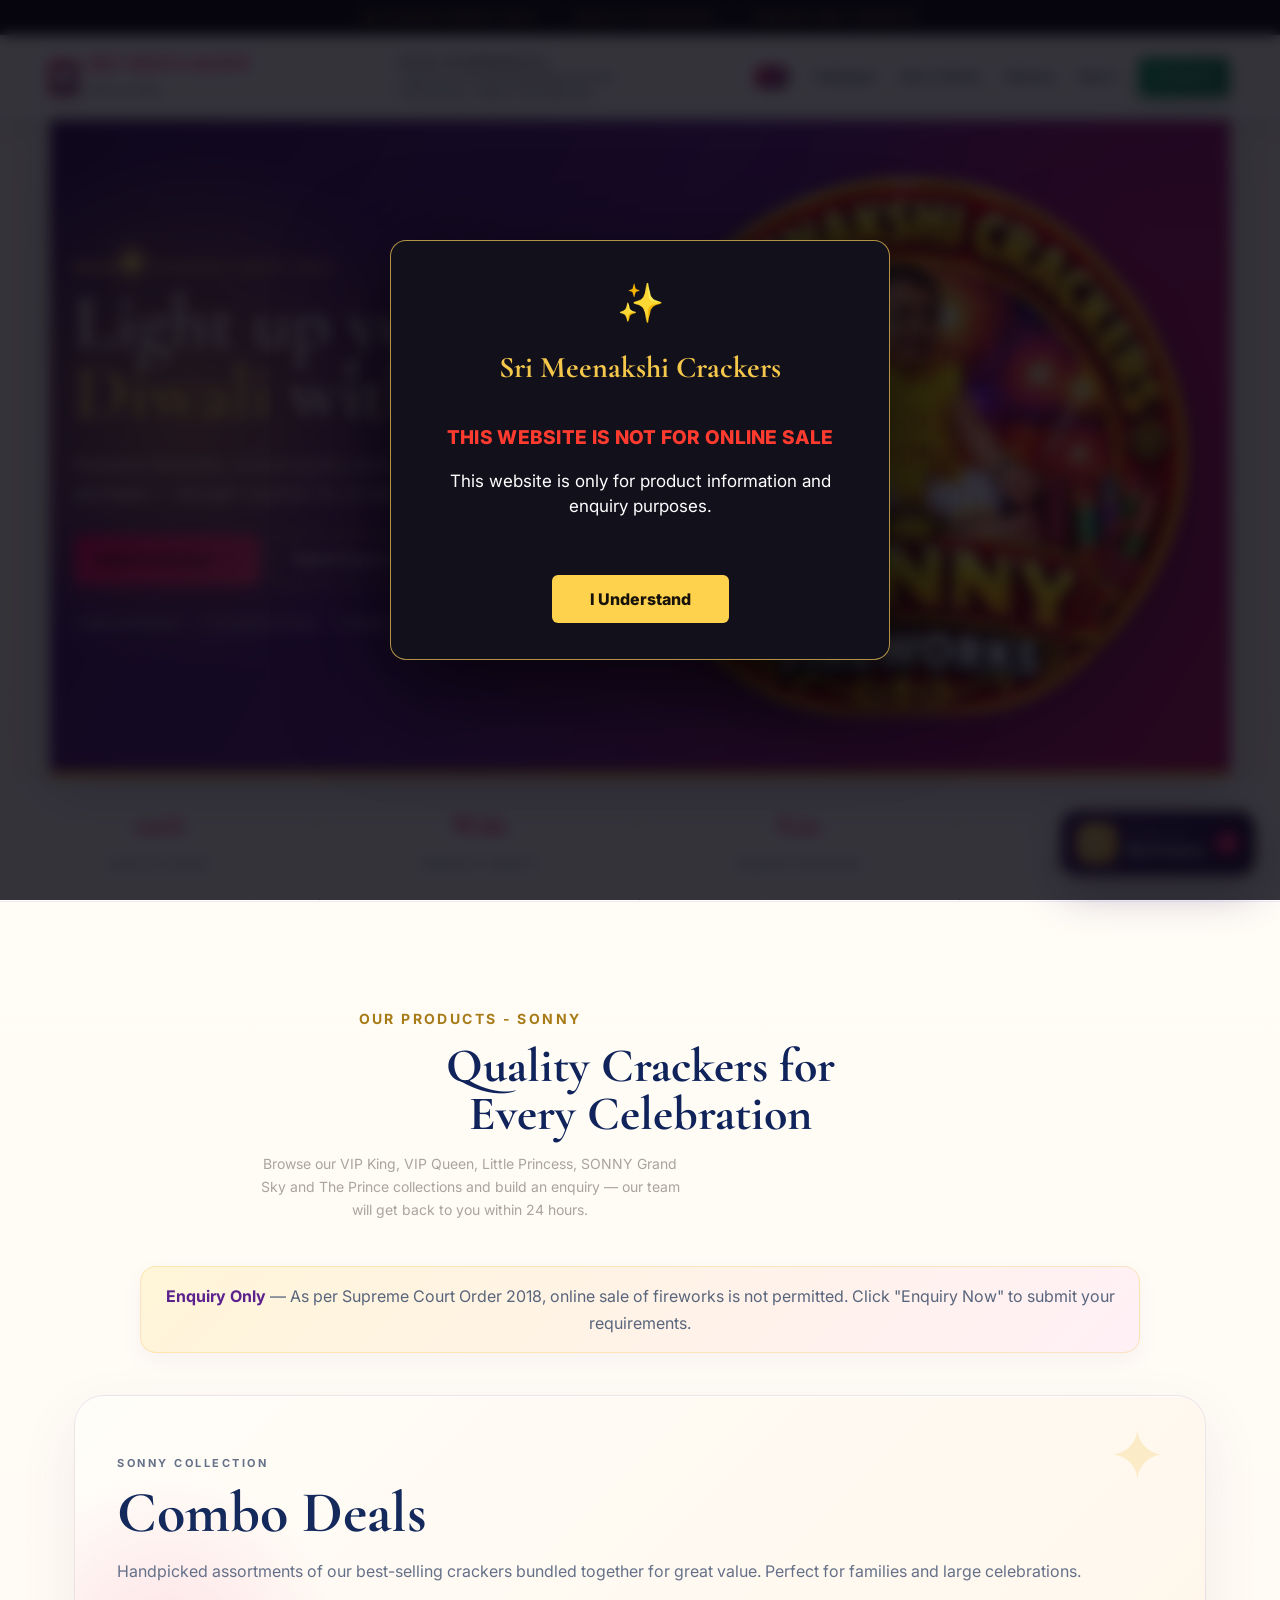
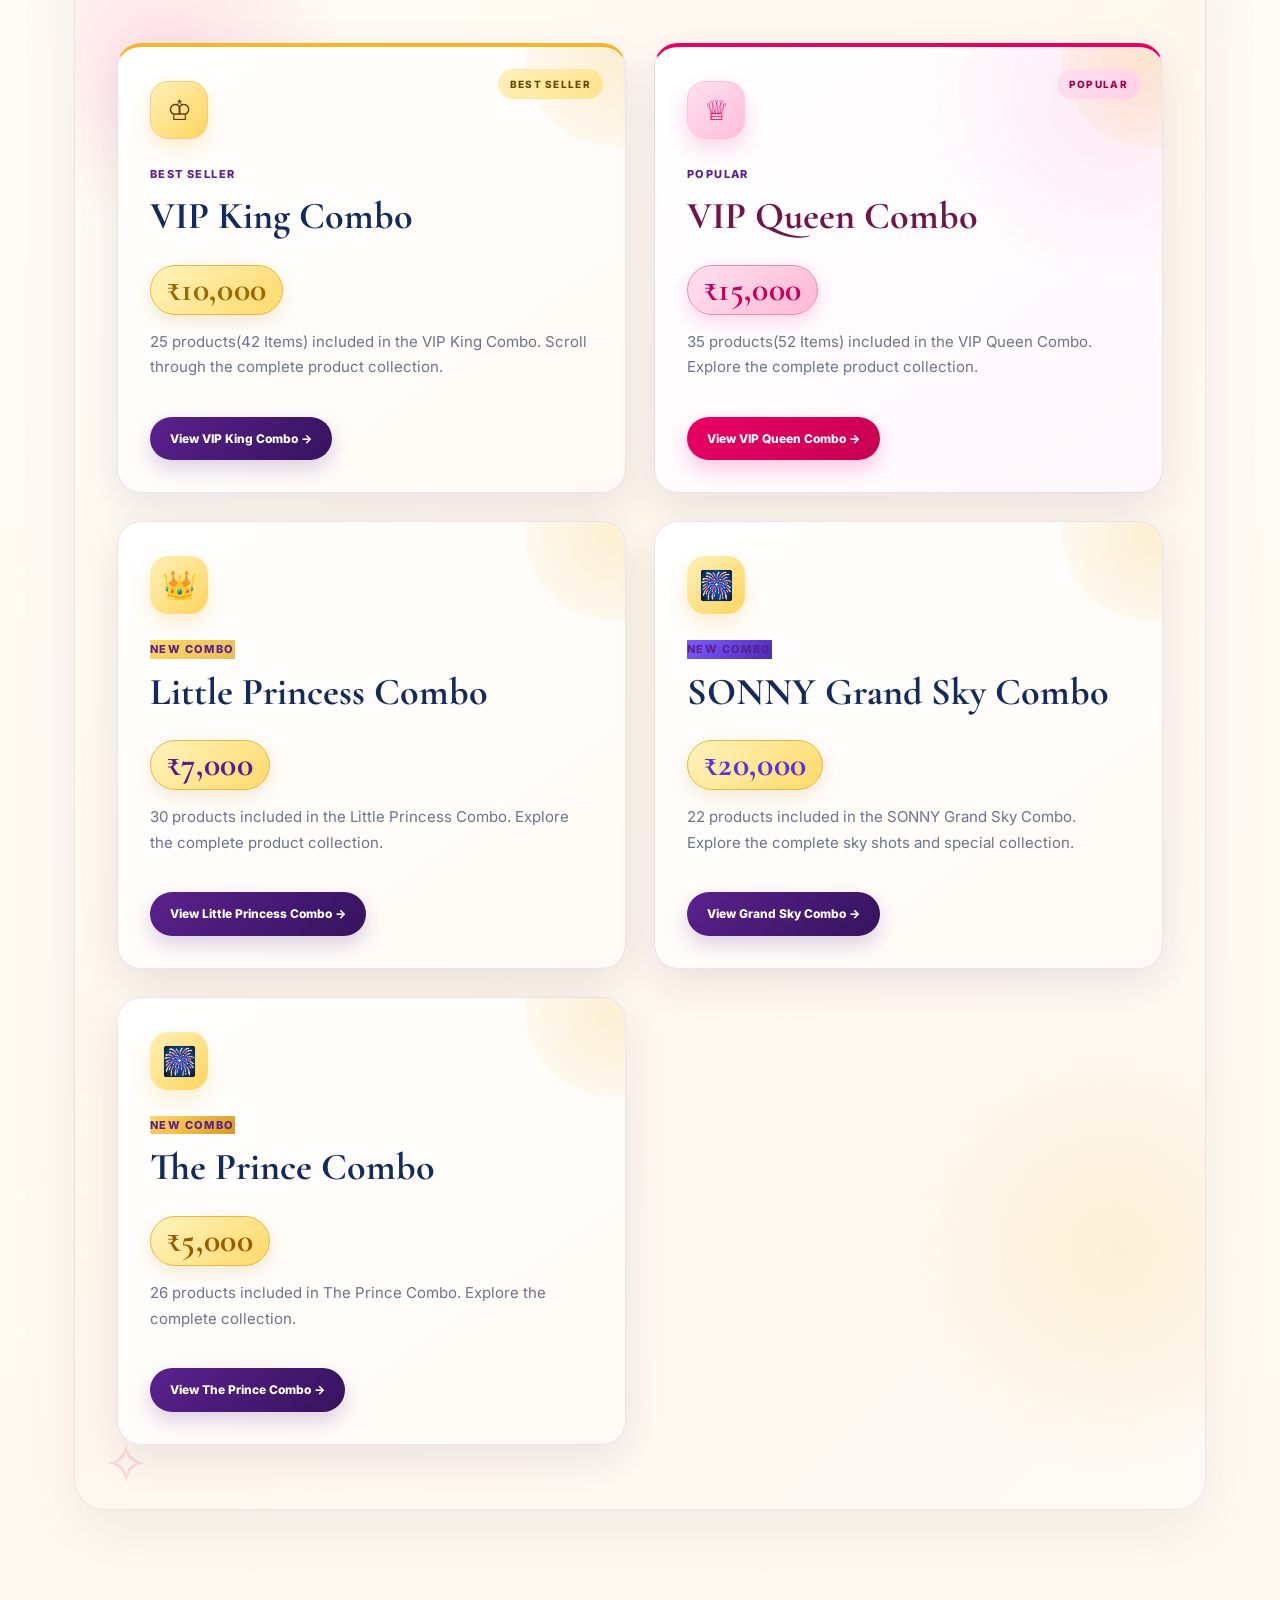
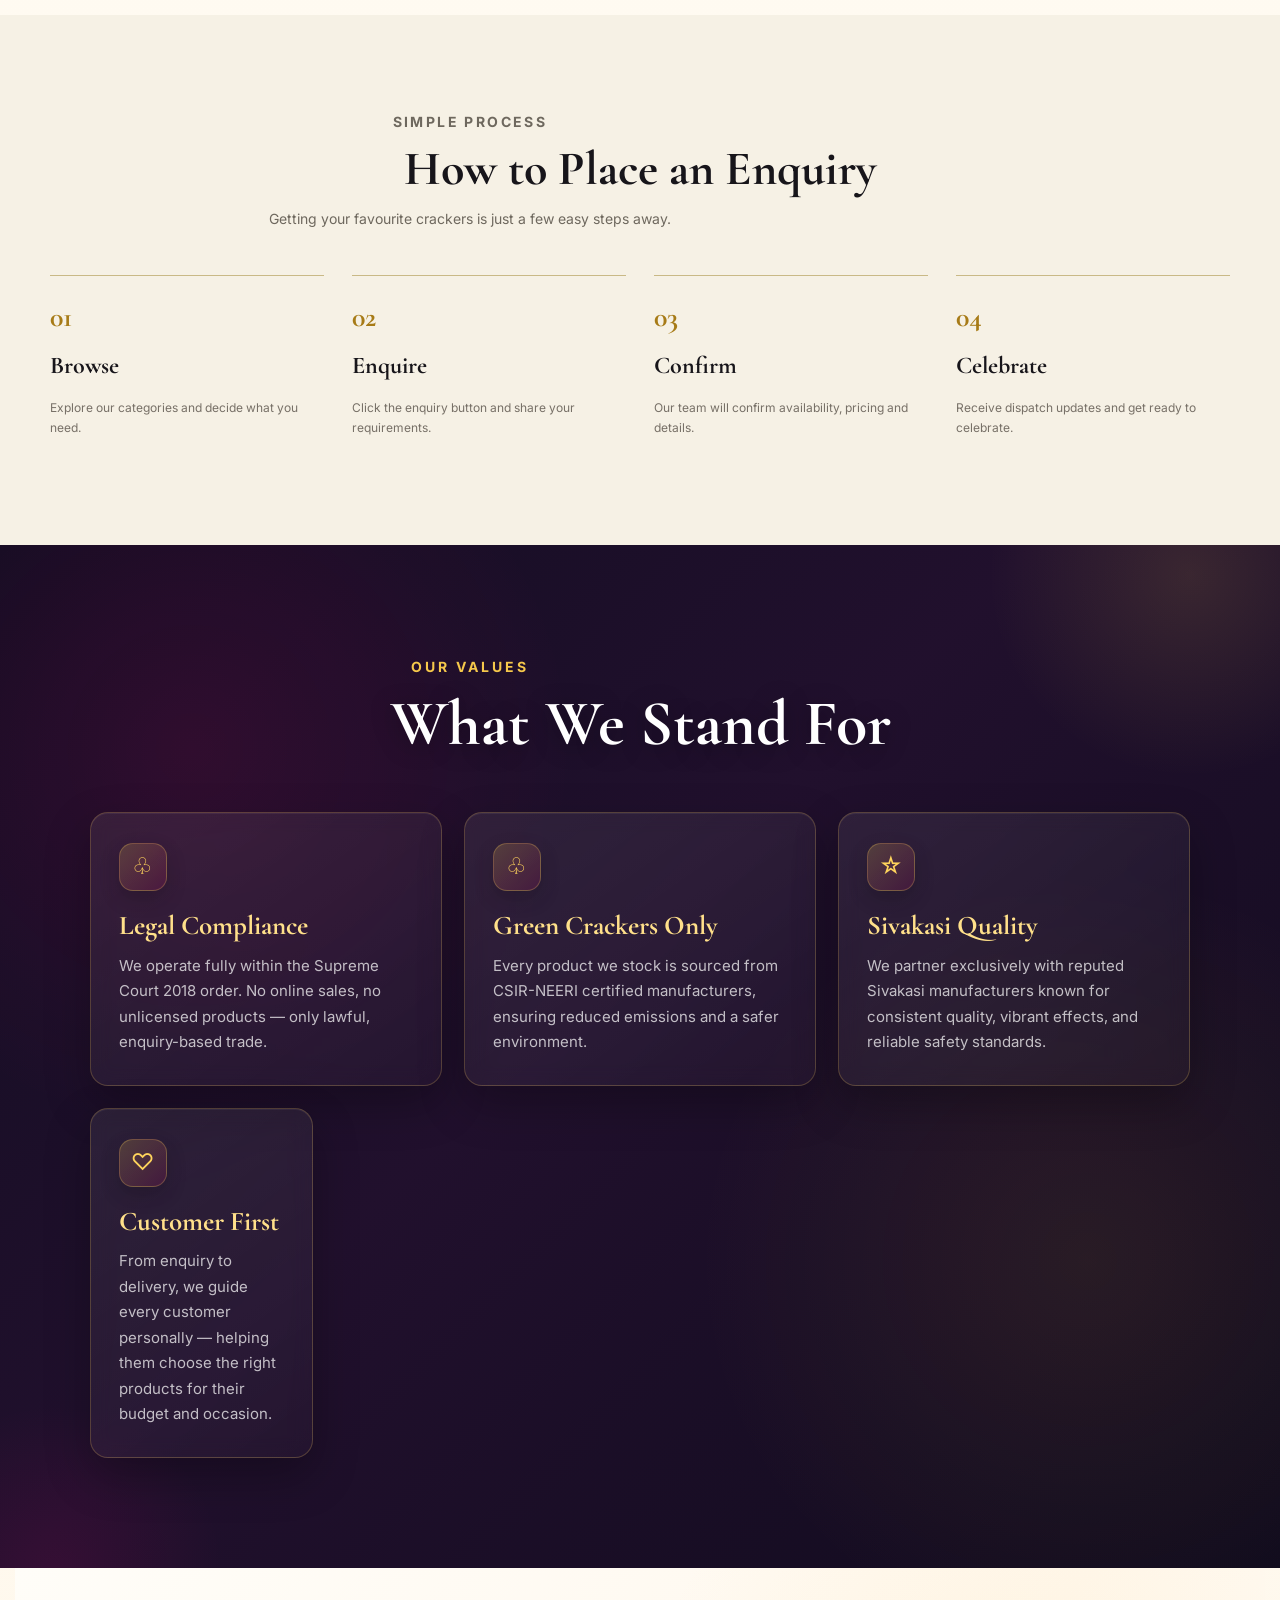
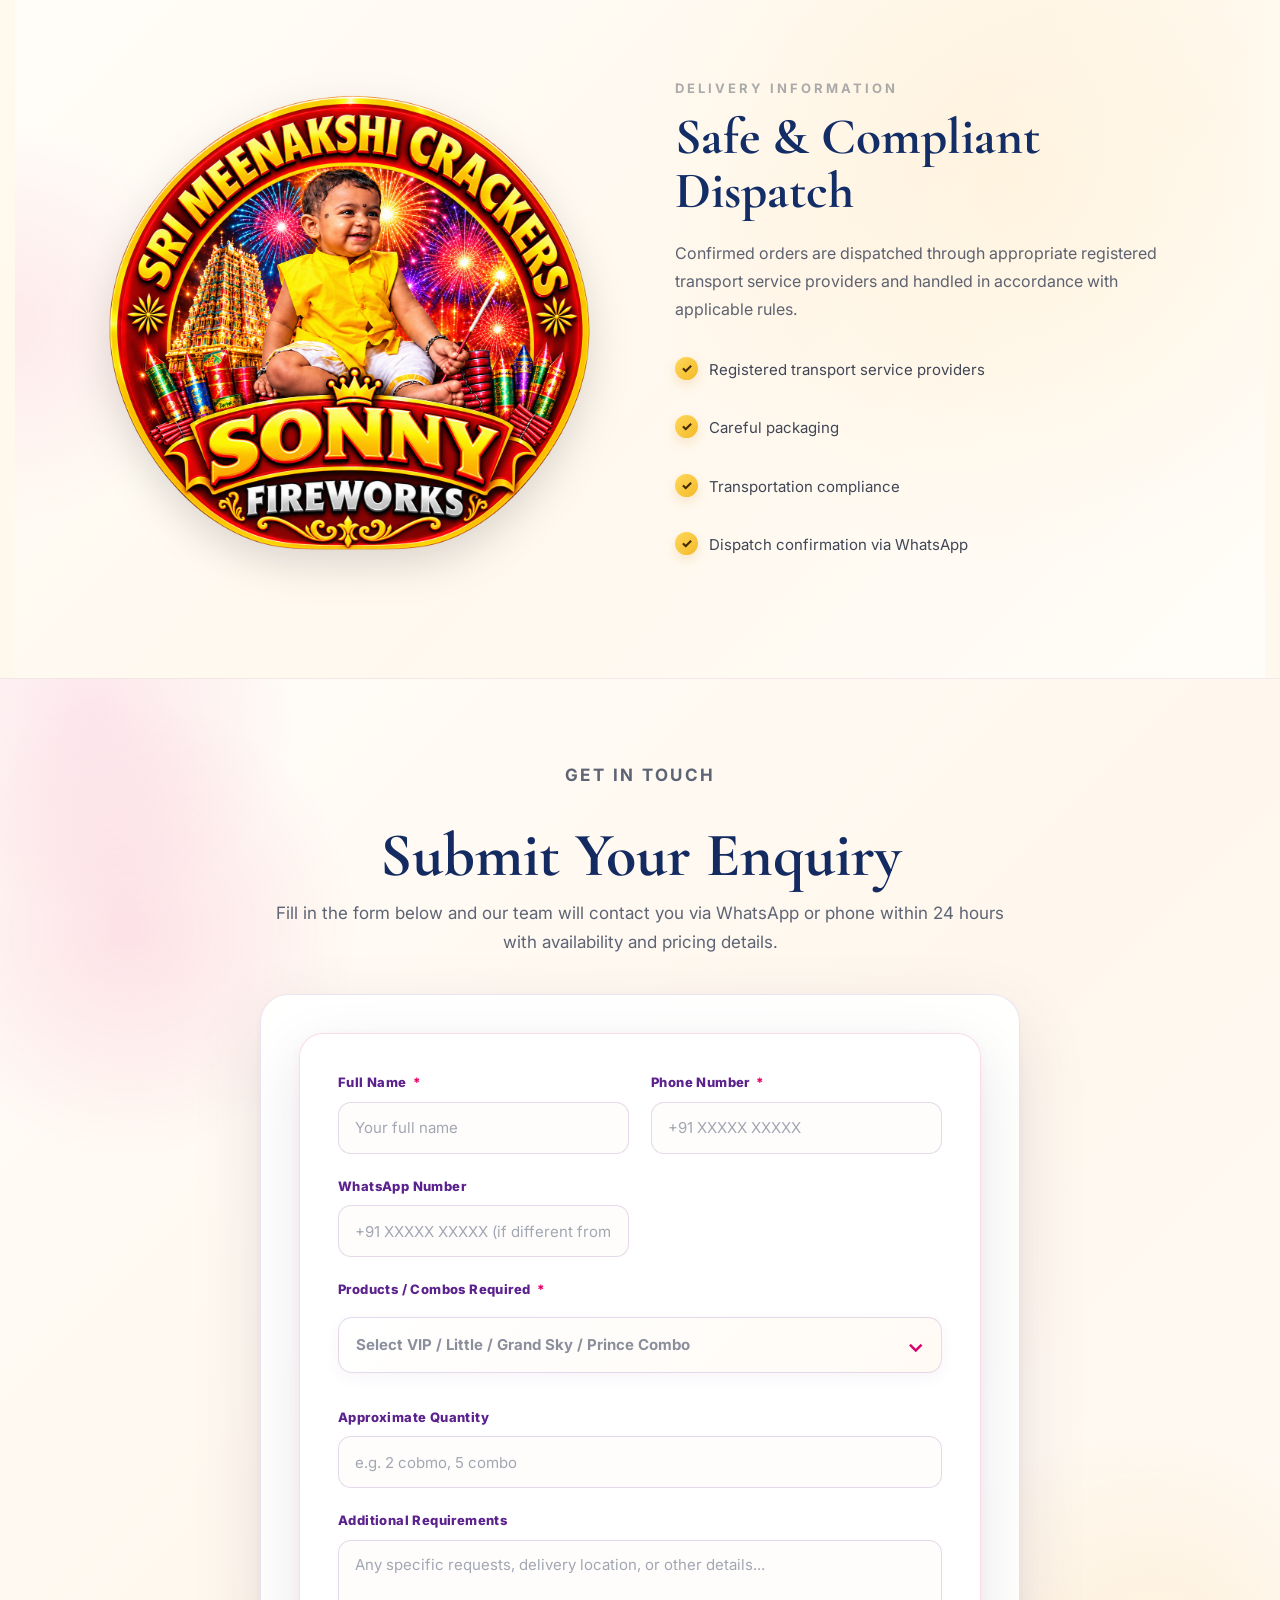
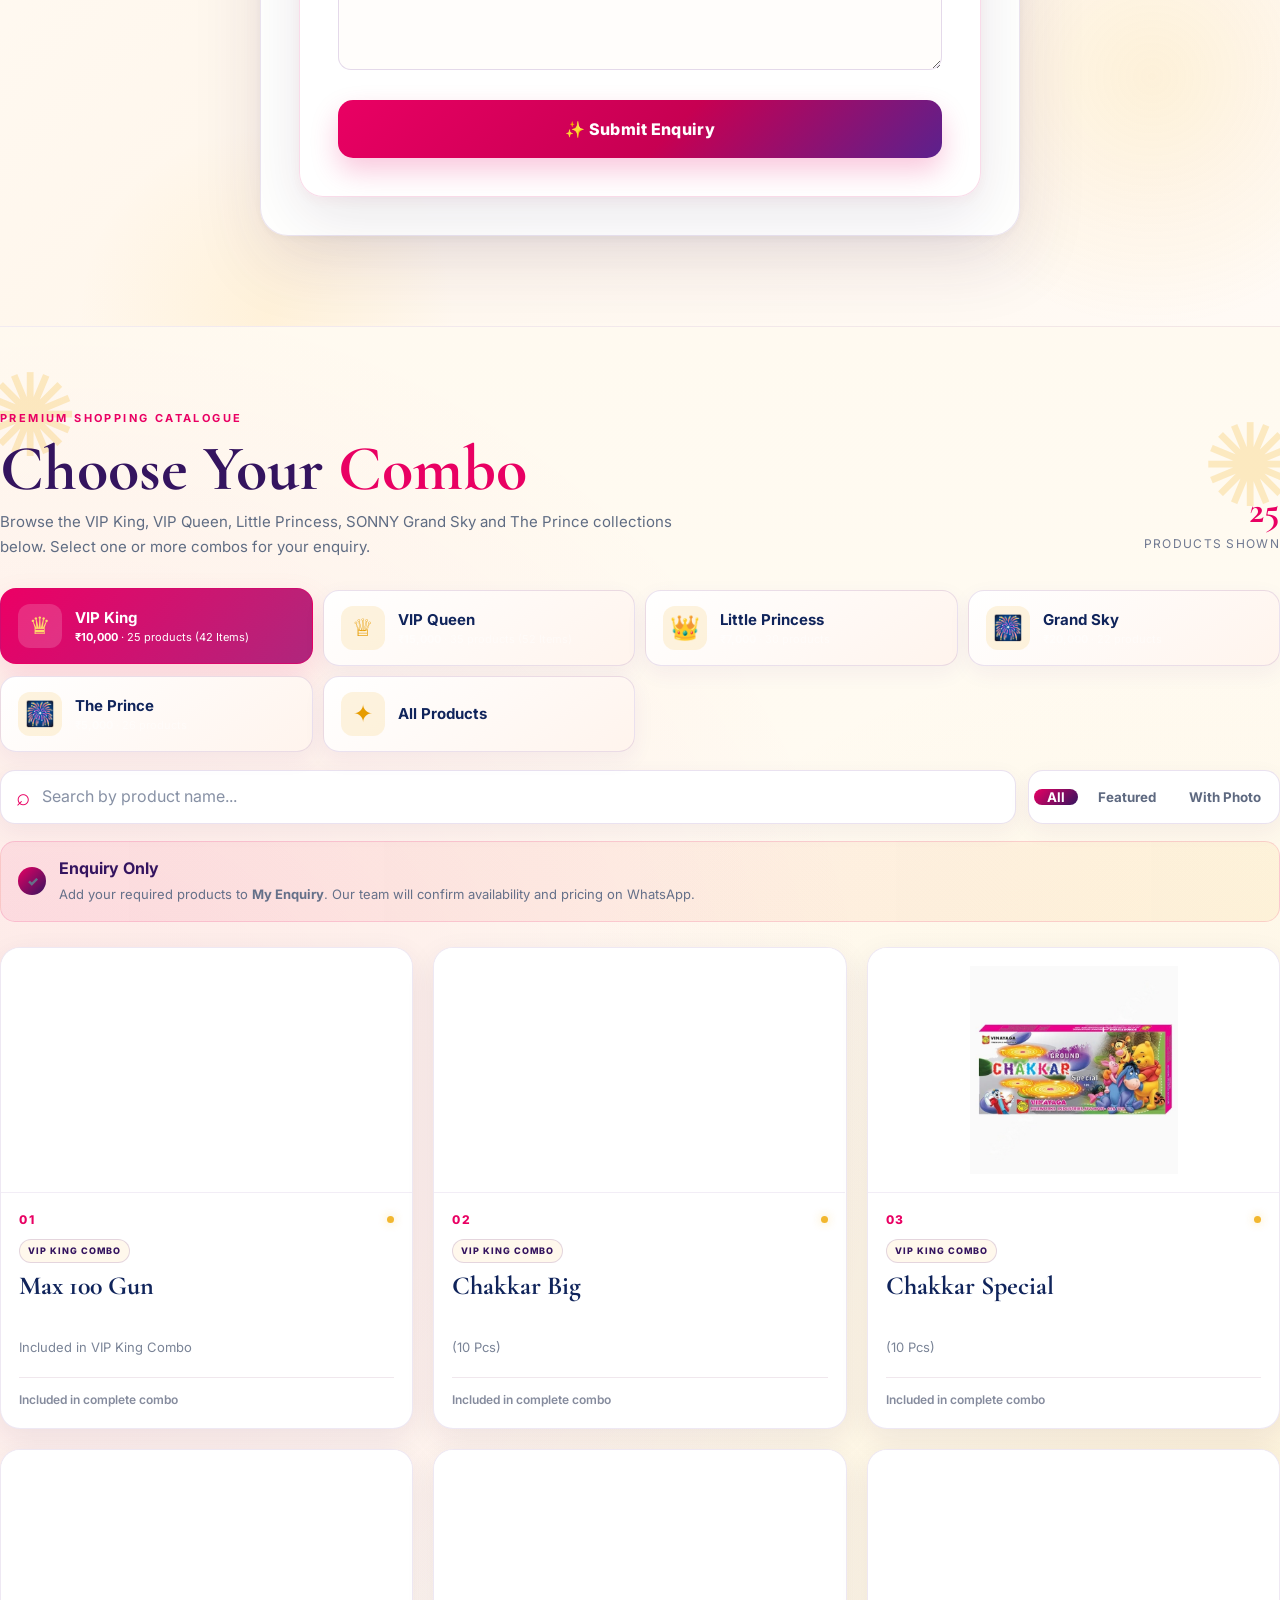
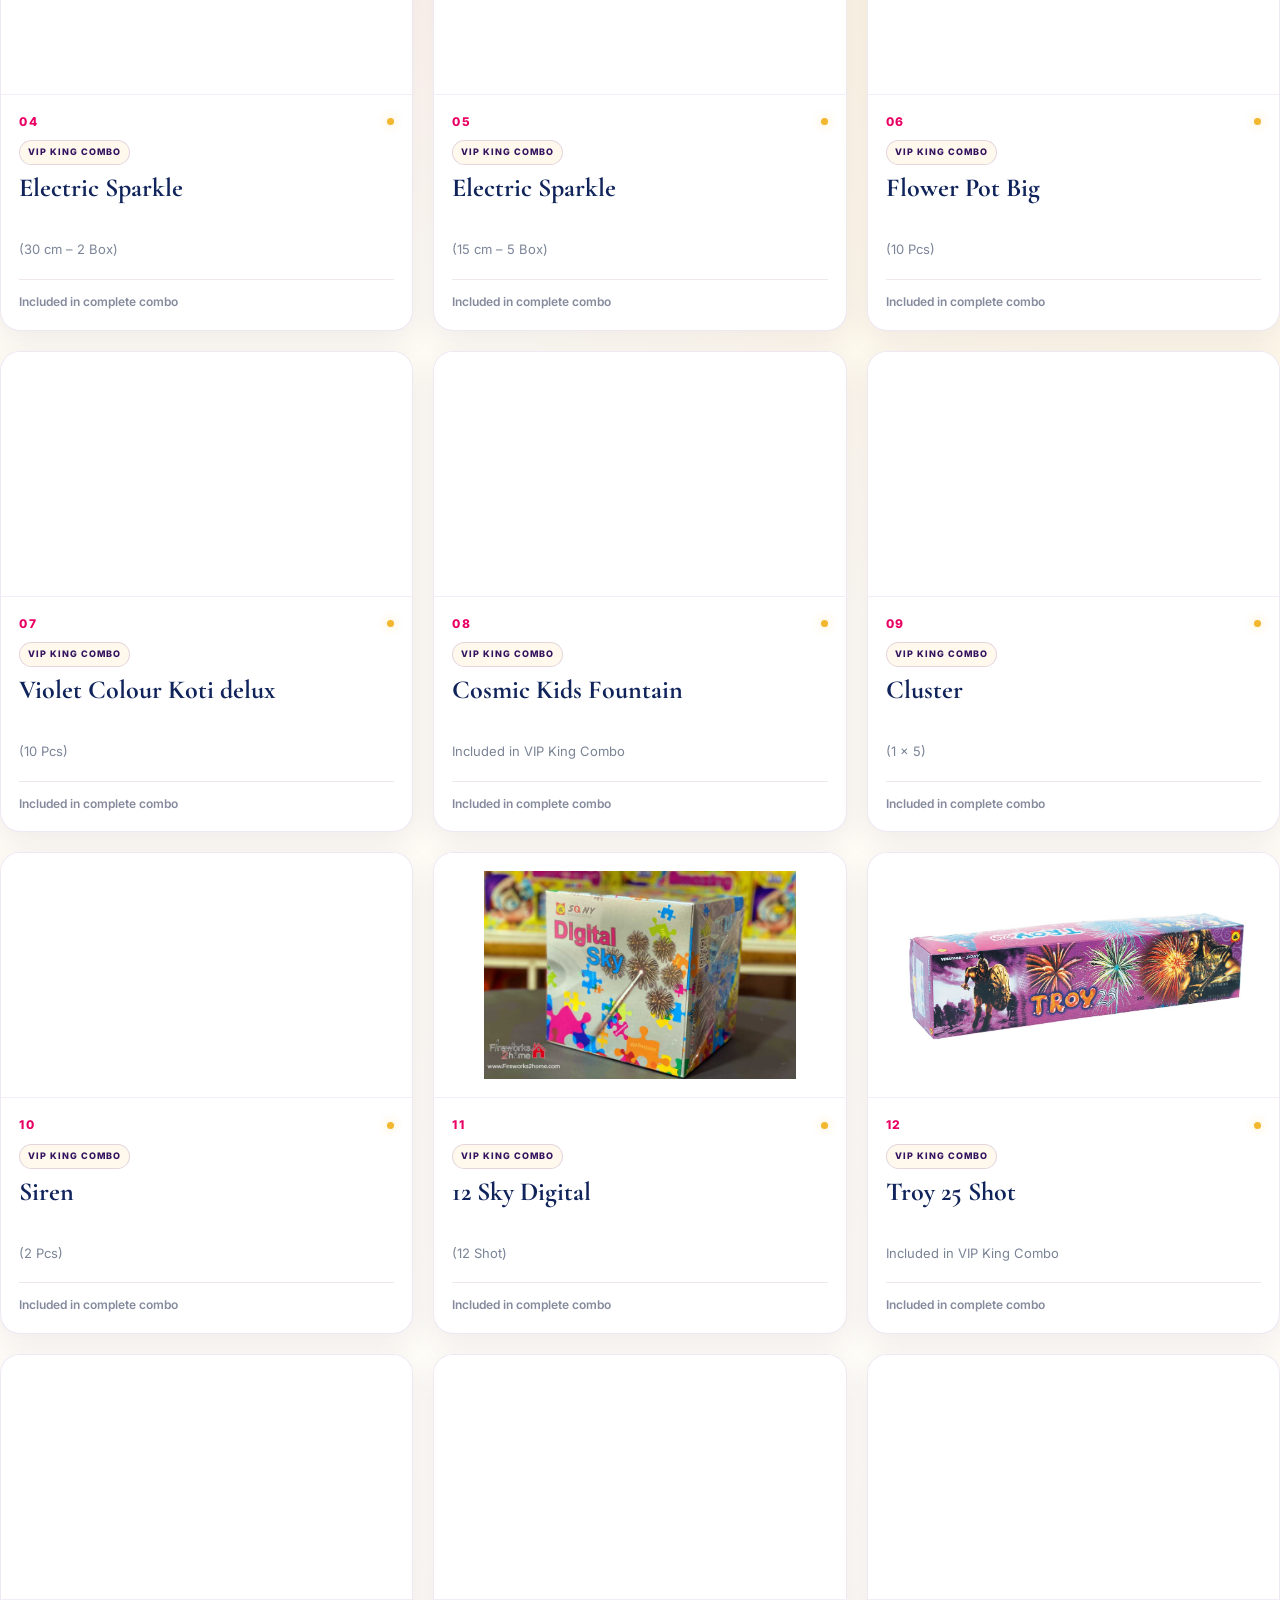
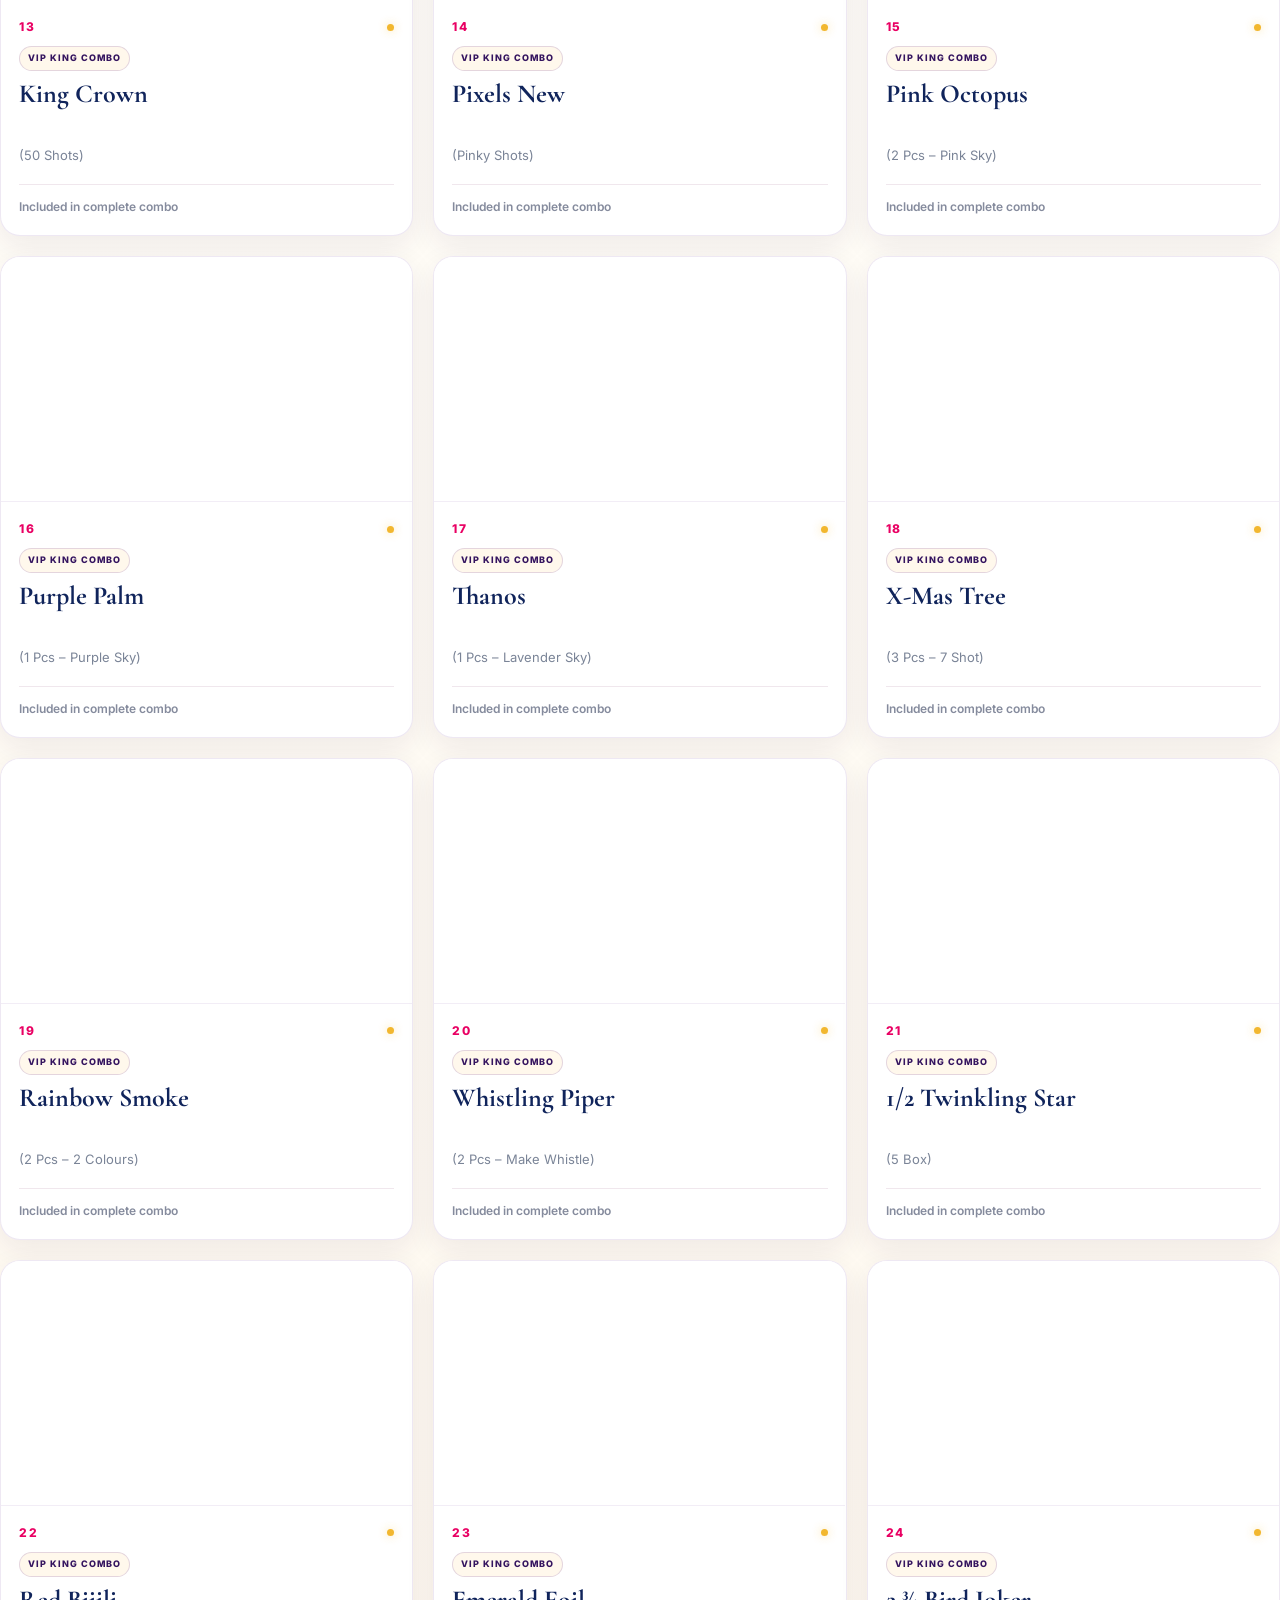
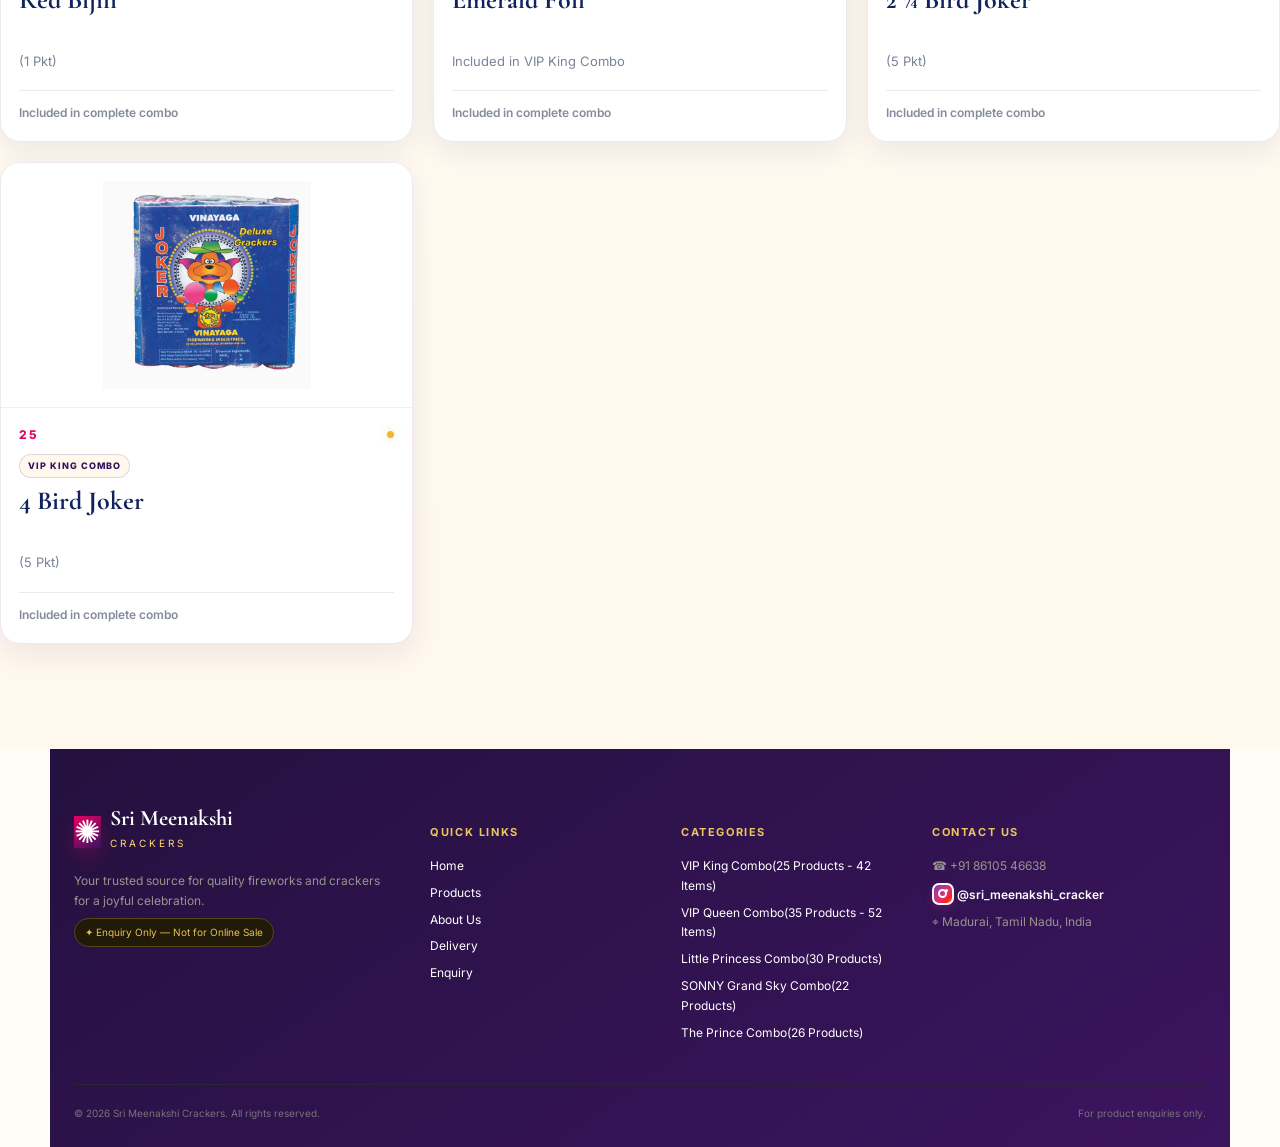
==== commit a66af099: "my enquiry fix" ====
--- a/index.html
+++ b/index.html
@@ -82,6 +82,36 @@
     padding-bottom: 18px;
   }
 }
+
+/* My Enquiry: keep the proceed action visible */
+.msc-cart-foot{
+  position:sticky !important;
+  bottom:0 !important;
+  z-index:50 !important;
+  background:#fff !important;
+  padding:16px 0 10px !important;
+  margin-top:12px !important;
+  border-top:1px solid rgba(212, 0, 92, .18) !important;
+  box-shadow:0 -8px 20px rgba(30, 20, 45, .10) !important;
+}
+.msc-whatsapp{
+  display:flex !important;
+  width:100% !important;
+  justify-content:center !important;
+  align-items:center !important;
+  min-height:52px !important;
+  font-weight:800 !important;
+  font-size:16px !important;
+  cursor:pointer !important;
+}
+.msc-whatsapp::after{
+  content:"  →";
+  font-size:20px;
+}
+.msc-clear{
+  margin-top:8px !important;
+}
+
 </style>
 <style id="combo-large-product-images">
 /* VIP King + VIP Queen – large, premium product display */
@@ -1442,11 +1472,15 @@
         0
       </strong>
 </div>
+<div id="mscProceedHint" style="text-align:center;font-size:13px;font-weight:700;color:#6b6680;margin:4px 0 8px;">
+  Select your combo(s), then proceed to submit the enquiry.
+</div>
 <button
   class="msc-whatsapp"
+  id="mscProceedToEnquiry"
   onclick="mscContinueToEnquiry()"
   type="button">
-  ✨ Continue to Enquiry
+  ✨ Proceed to Submit Enquiry
 </button>
 <button class="msc-clear" onclick="mscClearCart()" type="button">
 
@@ -3625,10 +3659,12 @@
 
   if (enquirySection) {
 
-    enquirySection.scrollIntoView({
-      behavior: 'smooth',
-      block: 'start'
-    });
+    setTimeout(function () {
+      enquirySection.scrollIntoView({
+        behavior: 'smooth',
+        block: 'start'
+      });
+    }, 120);
 
   }
 
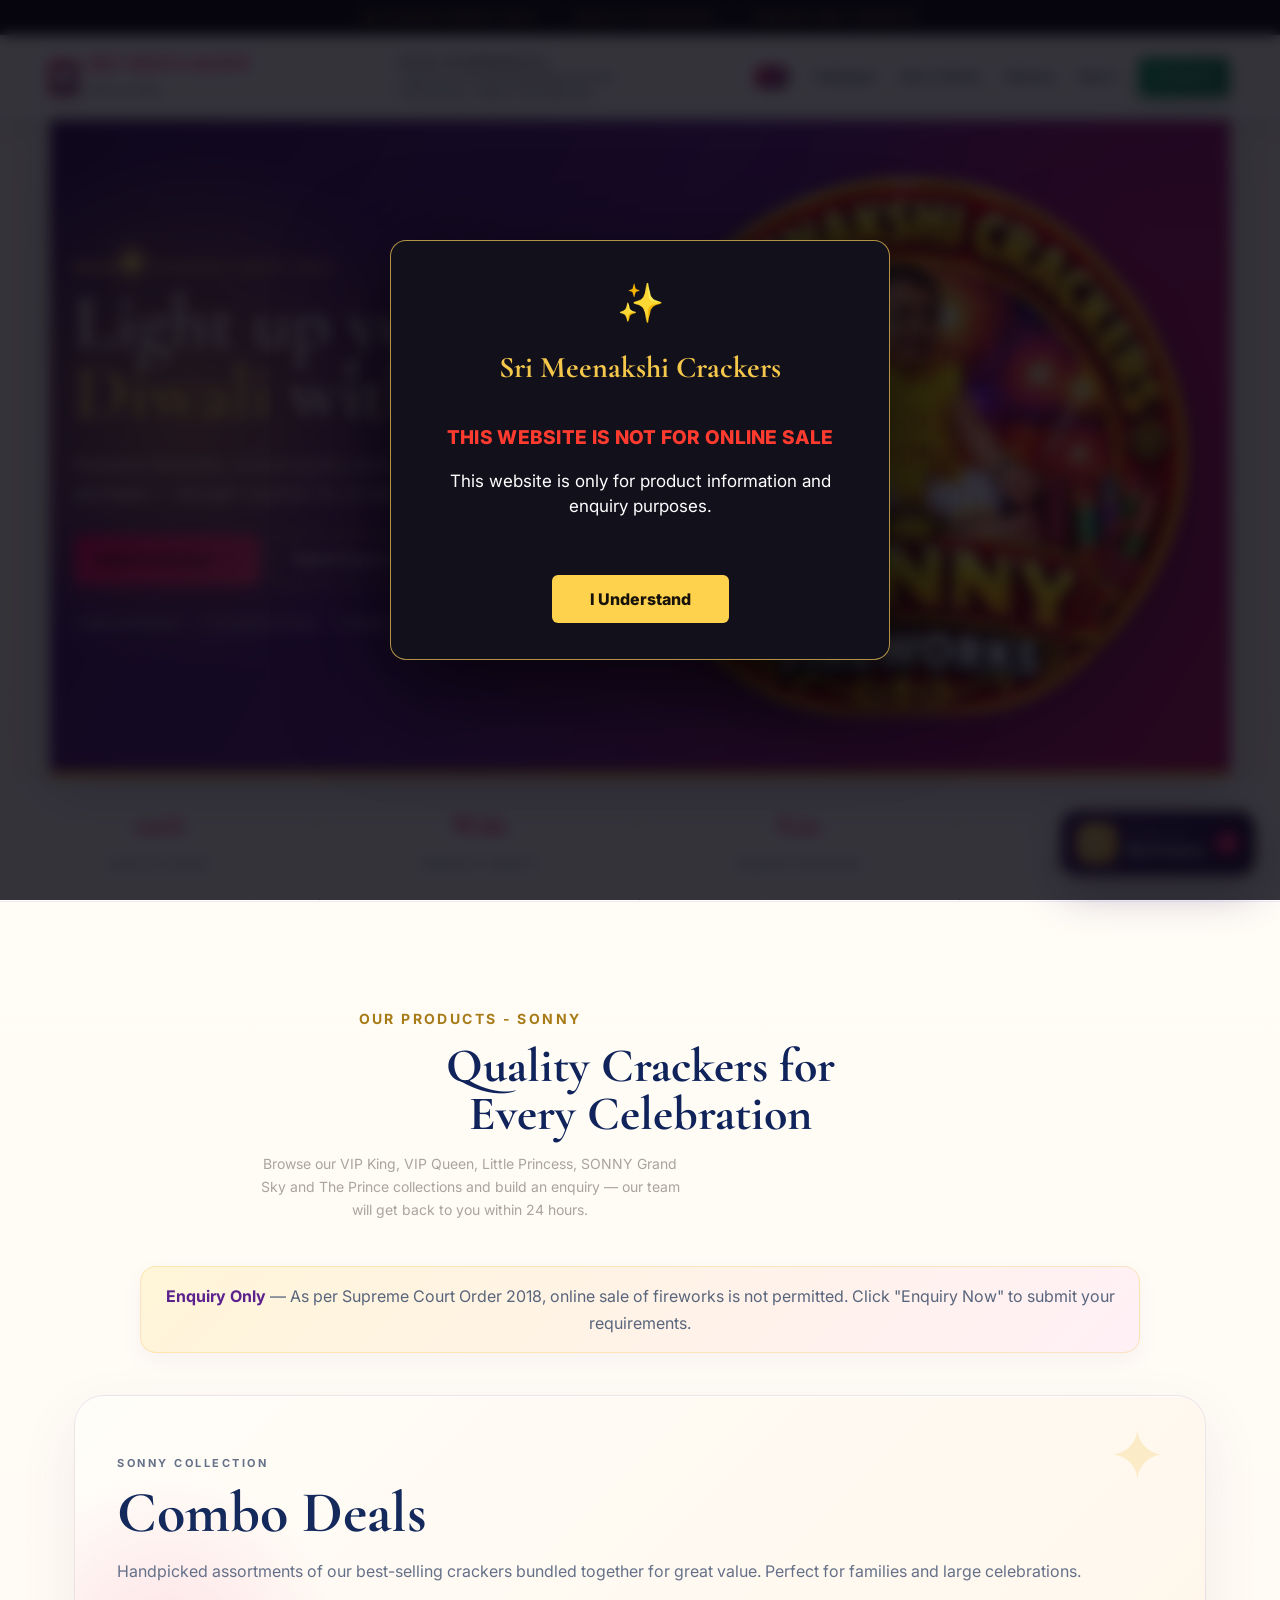
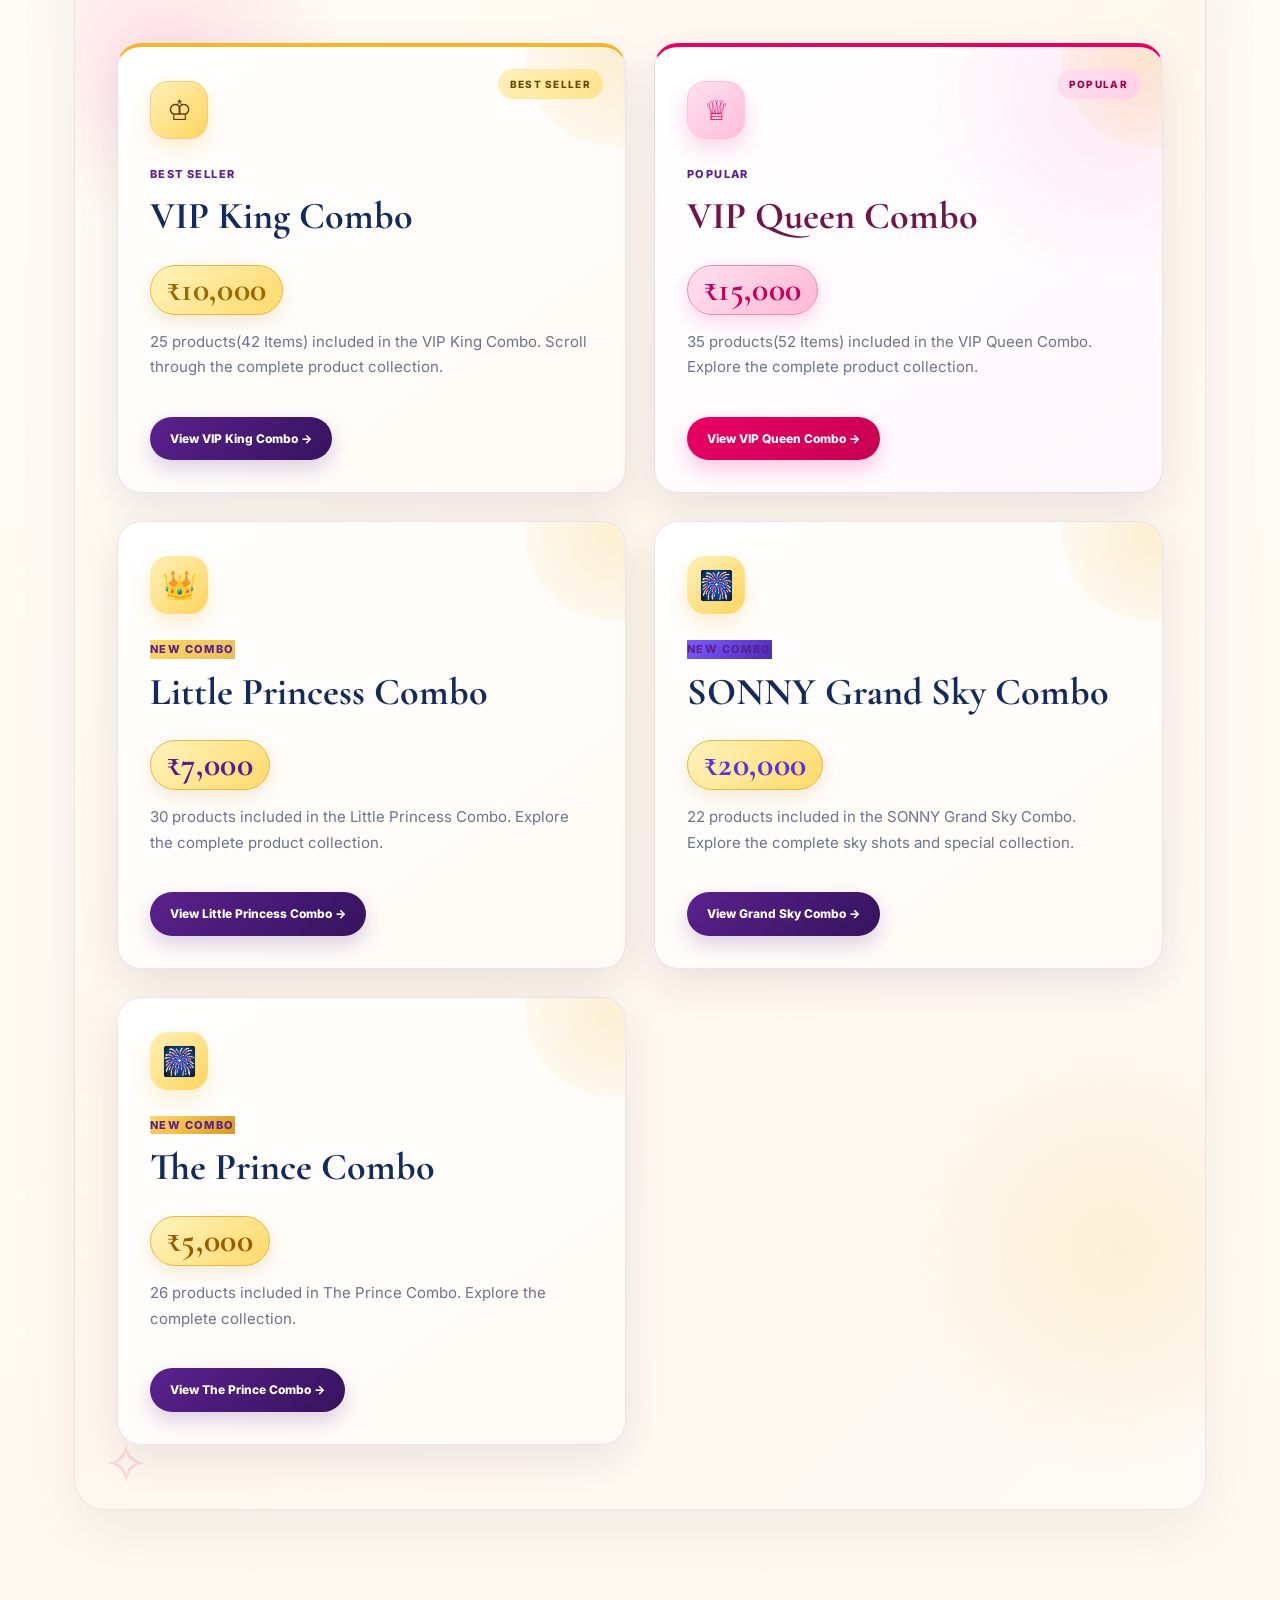
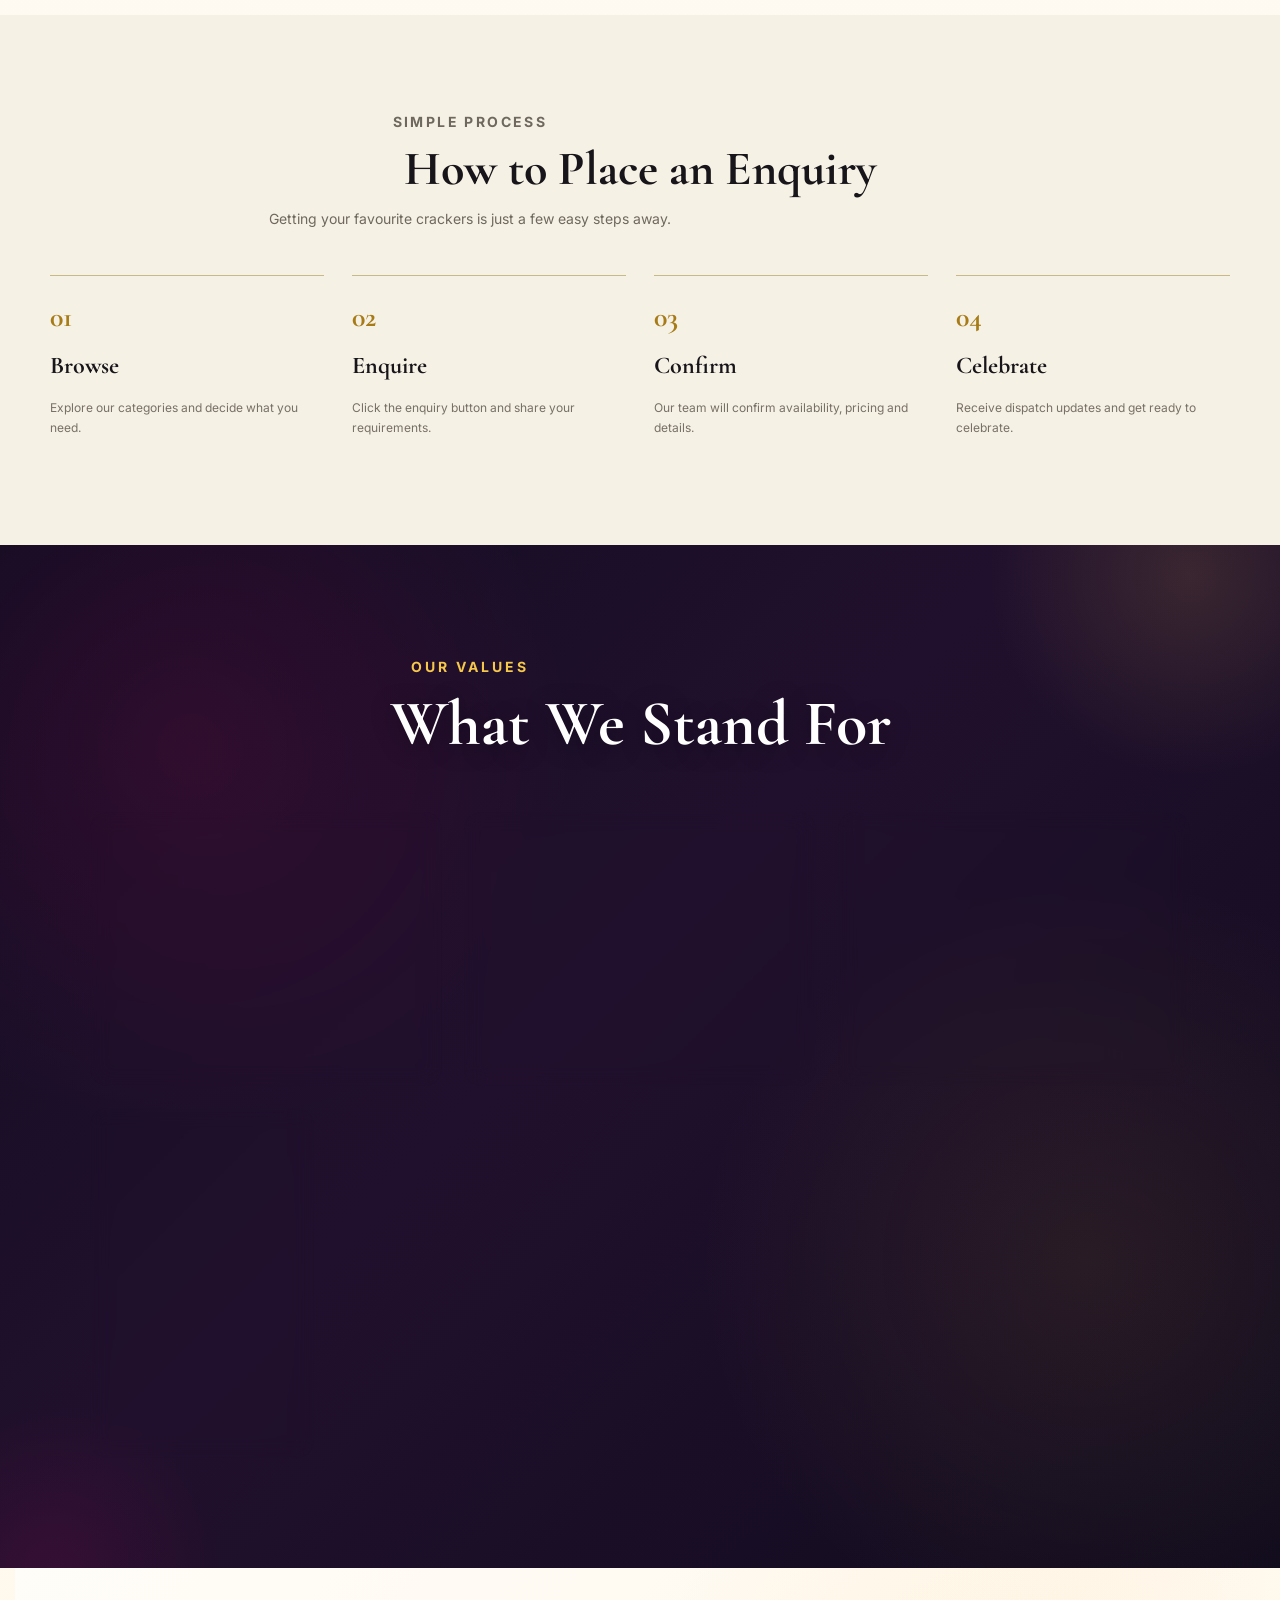
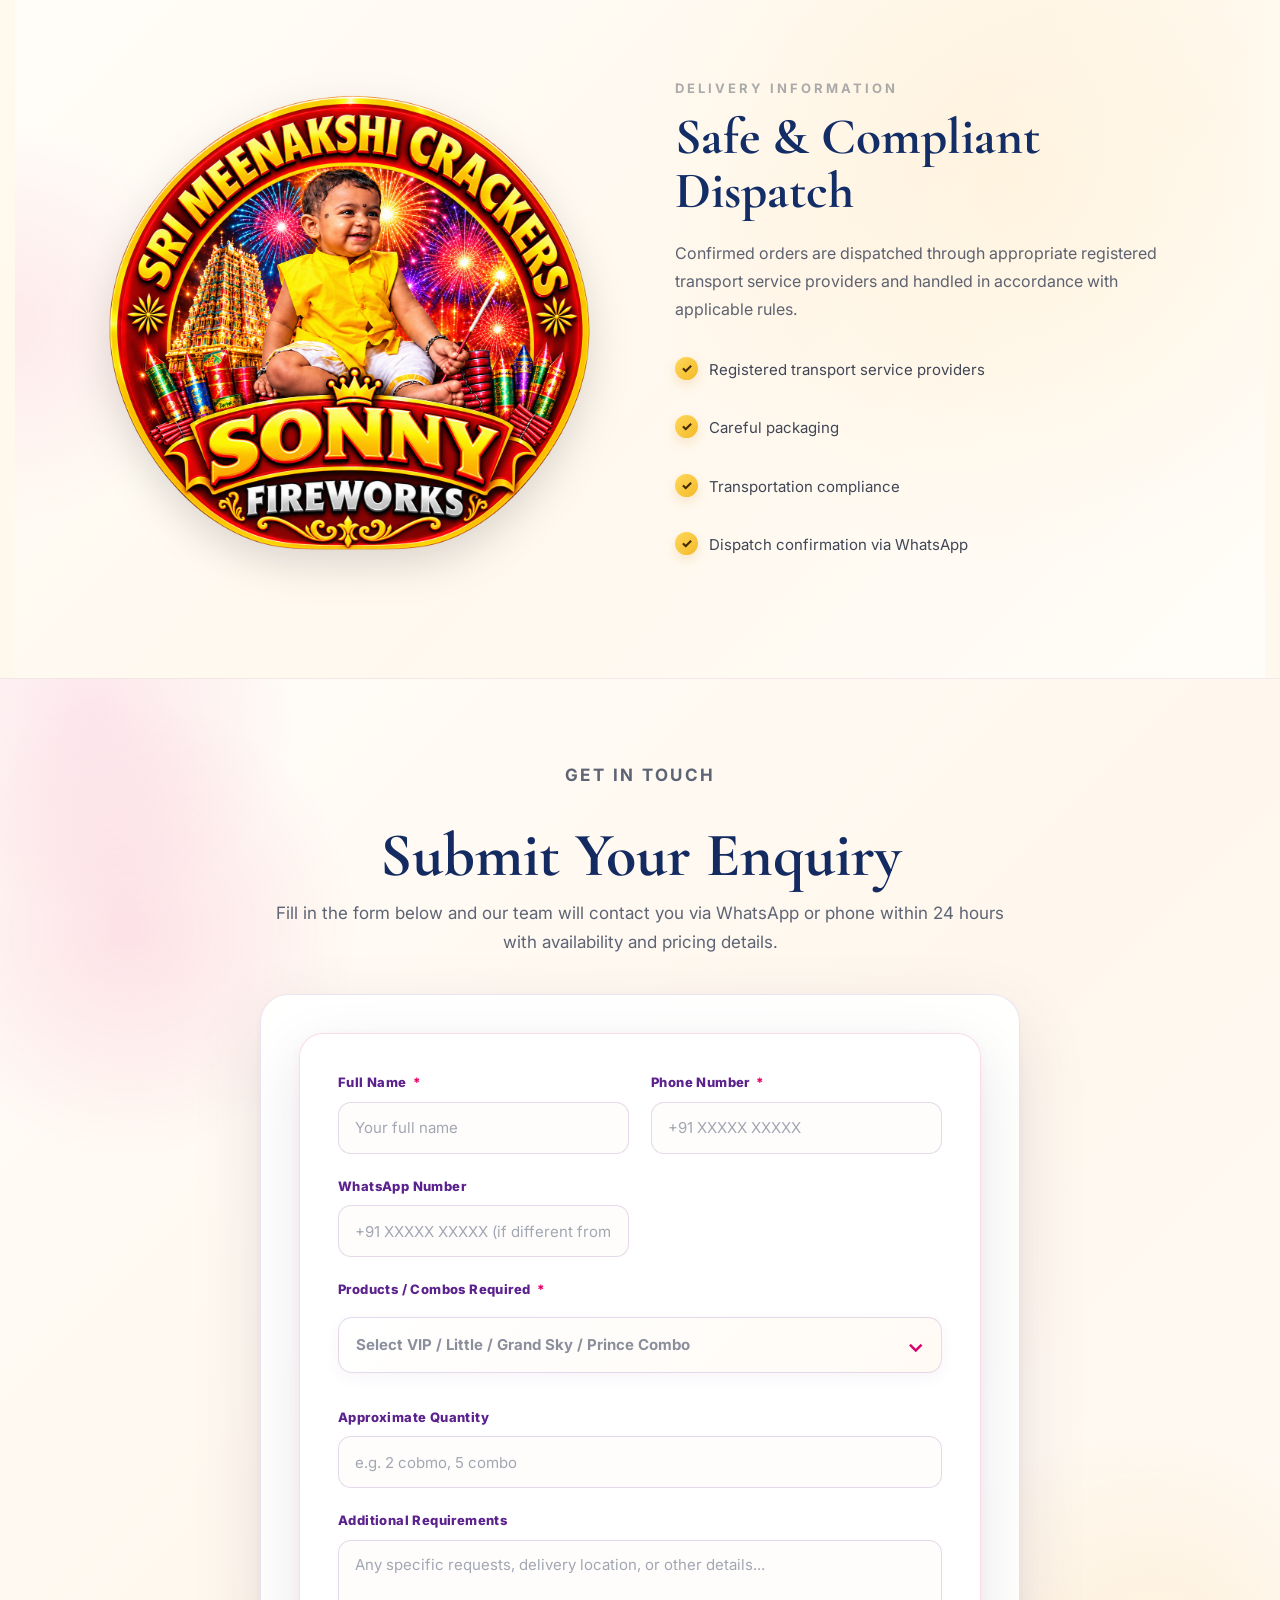
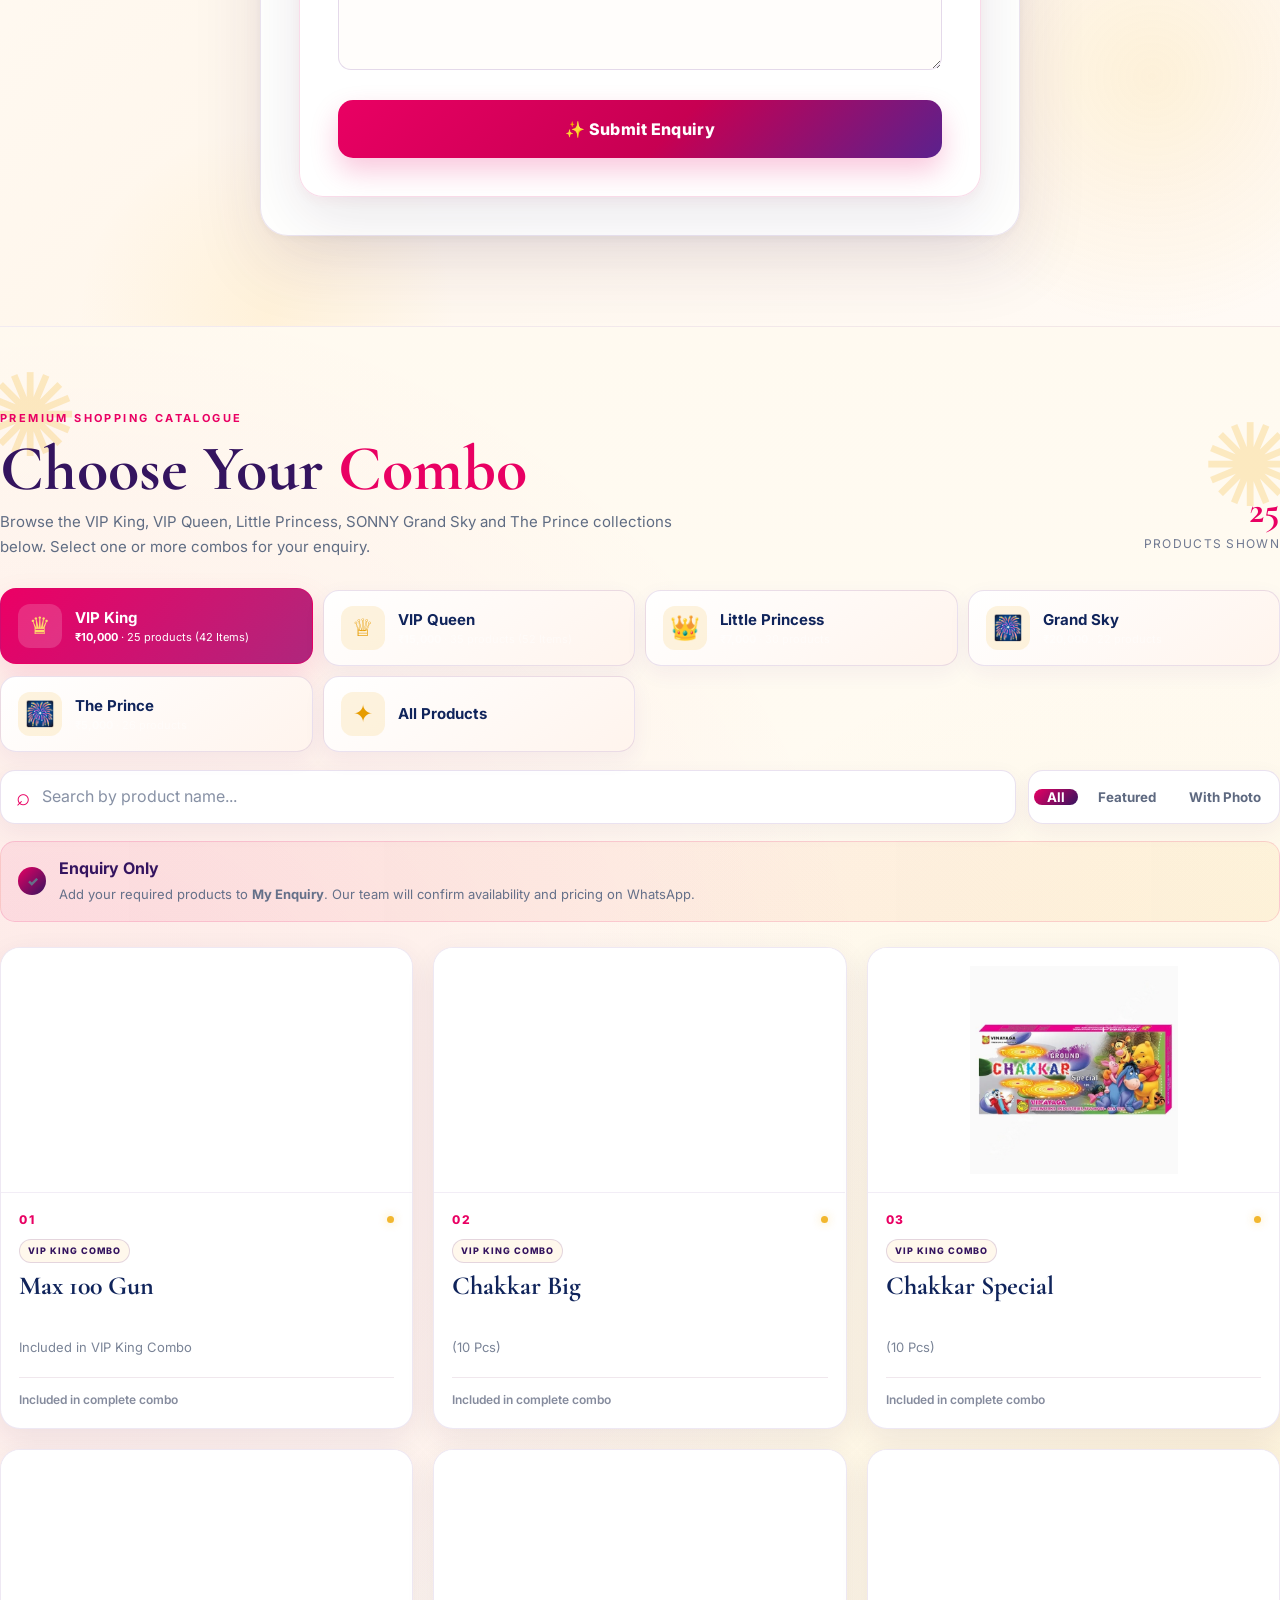
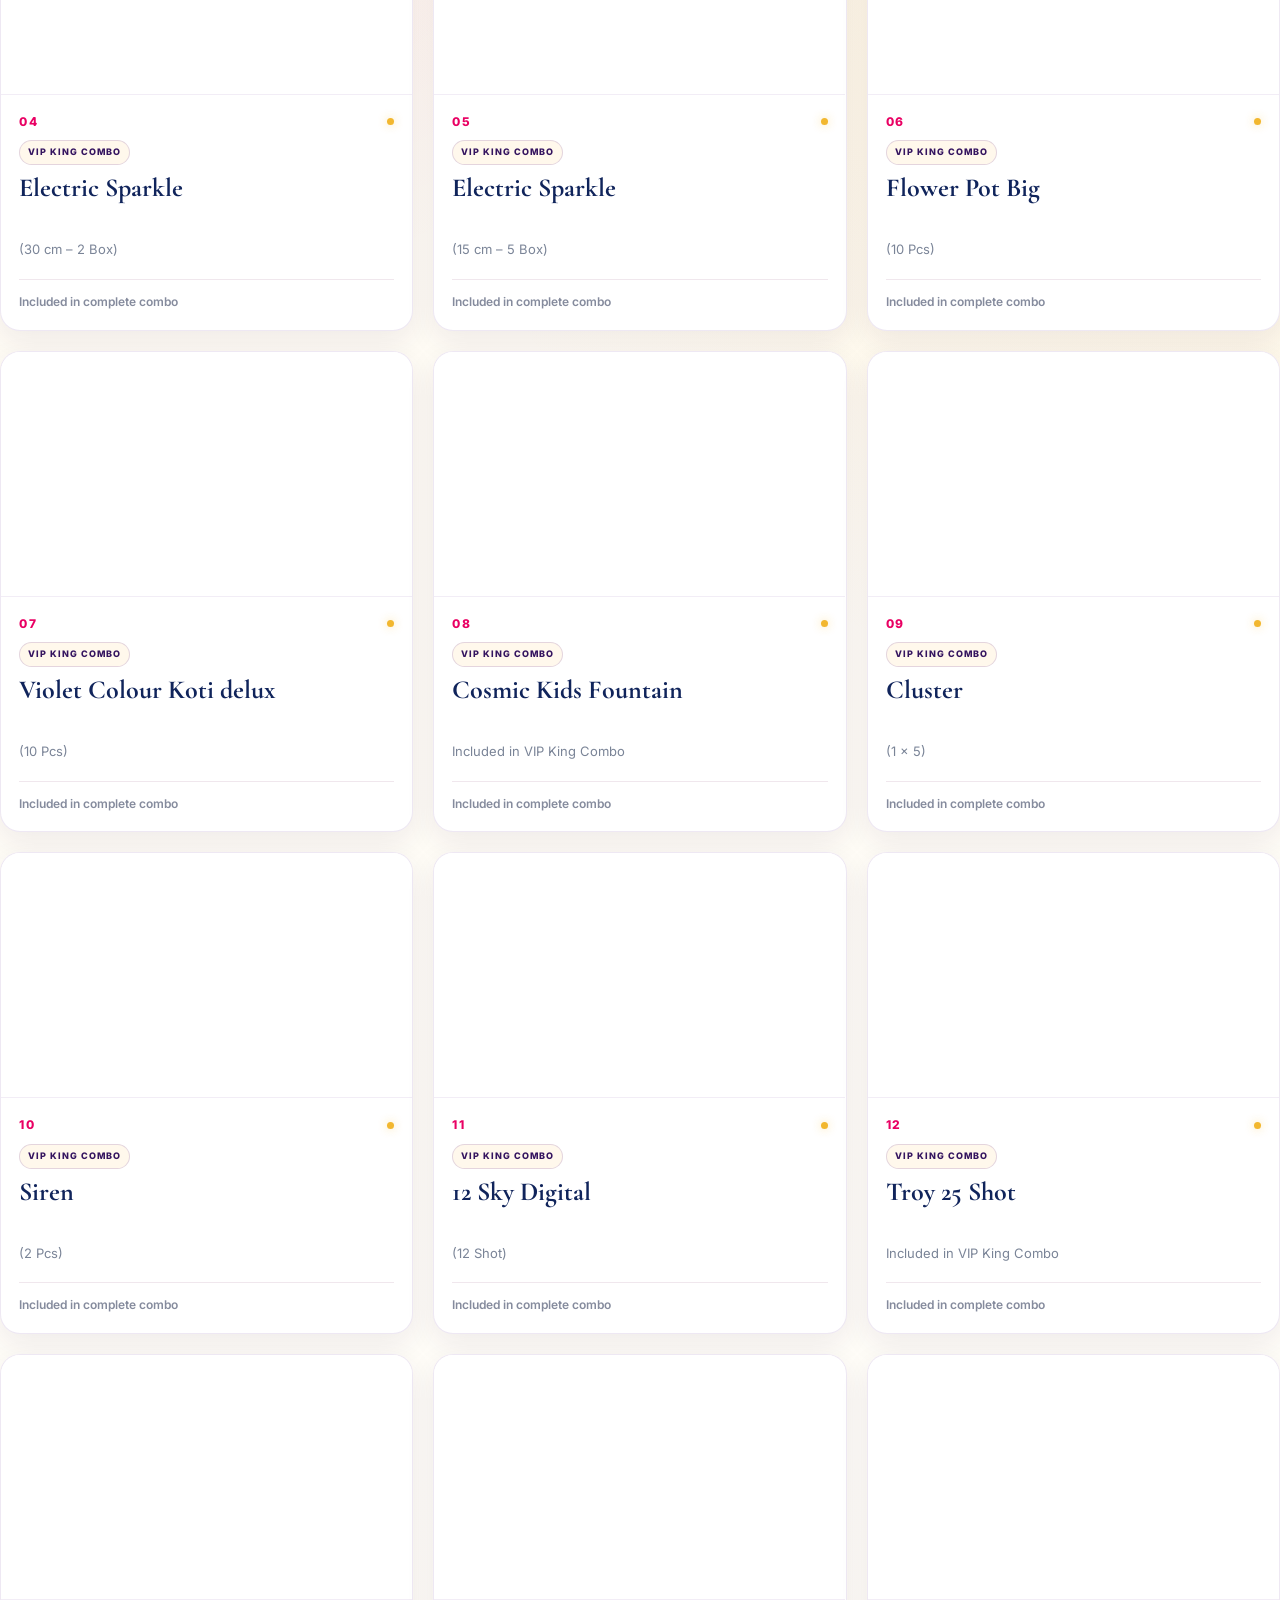
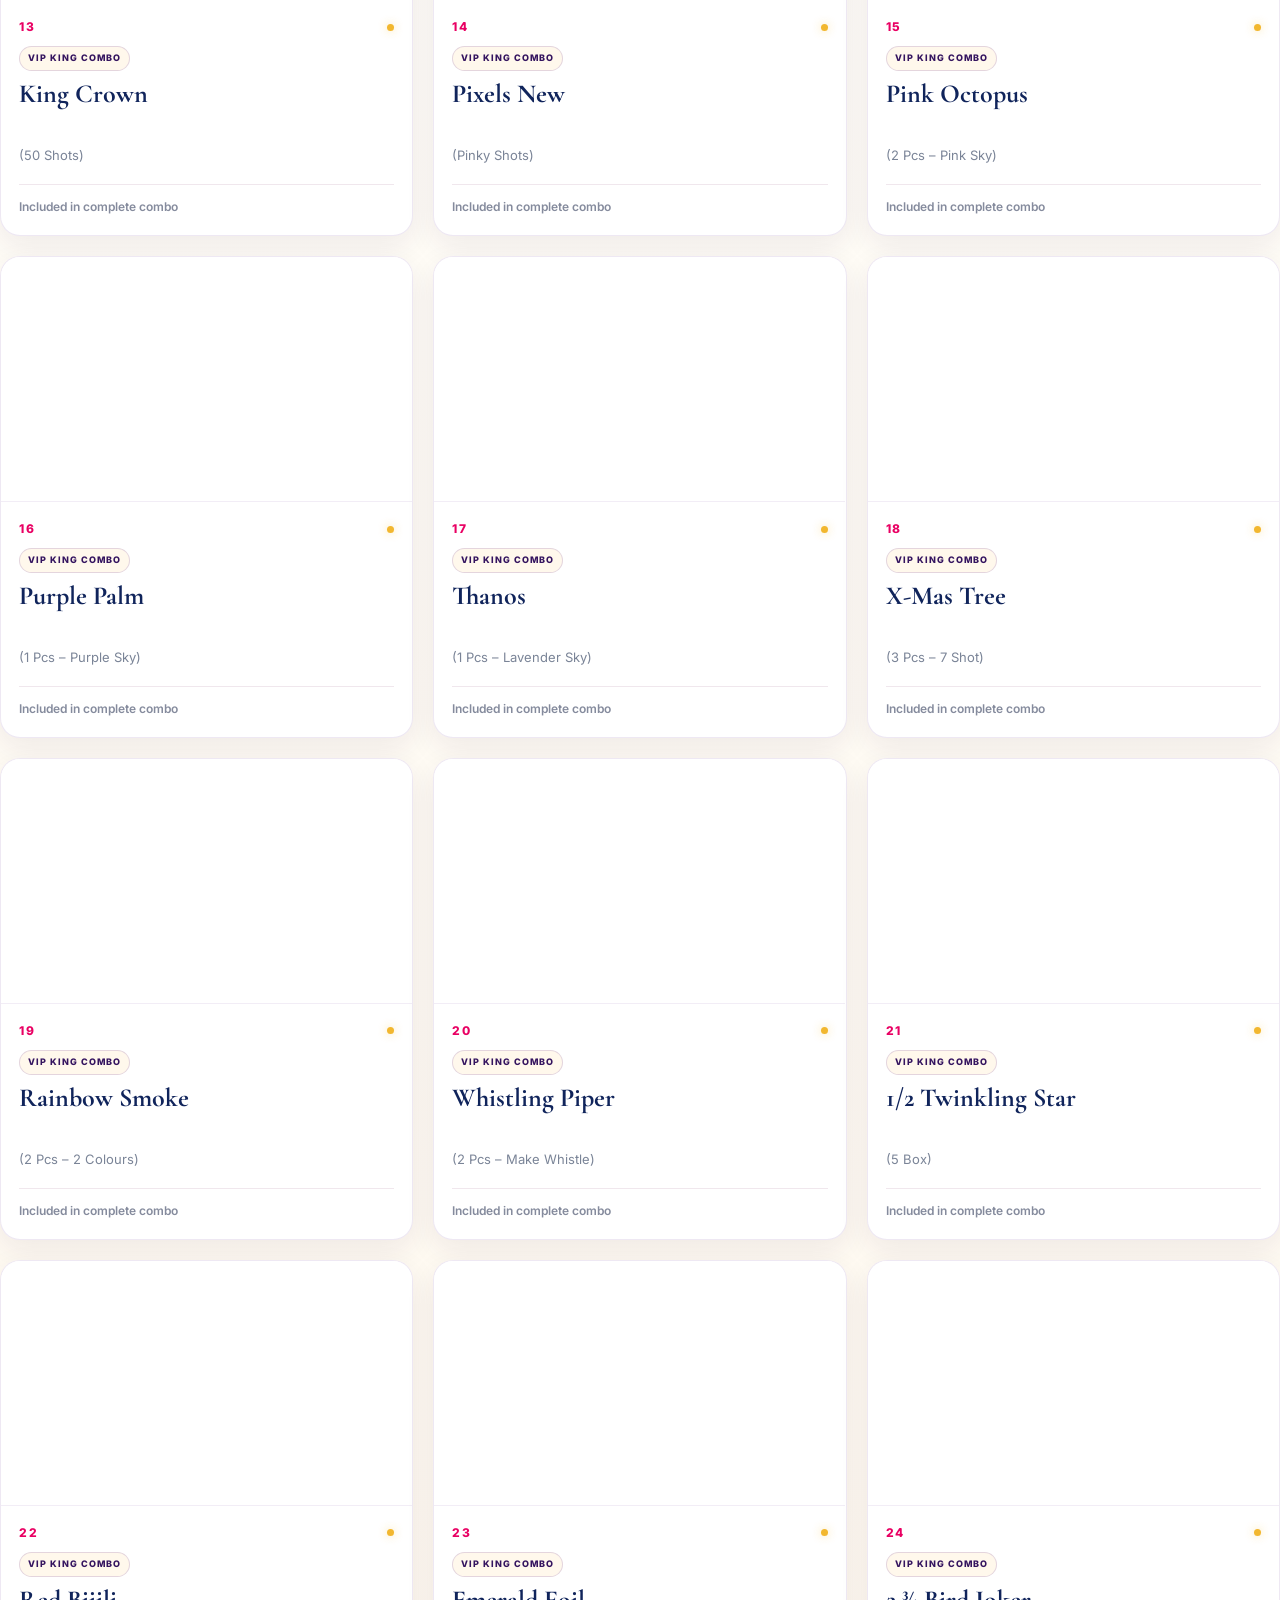
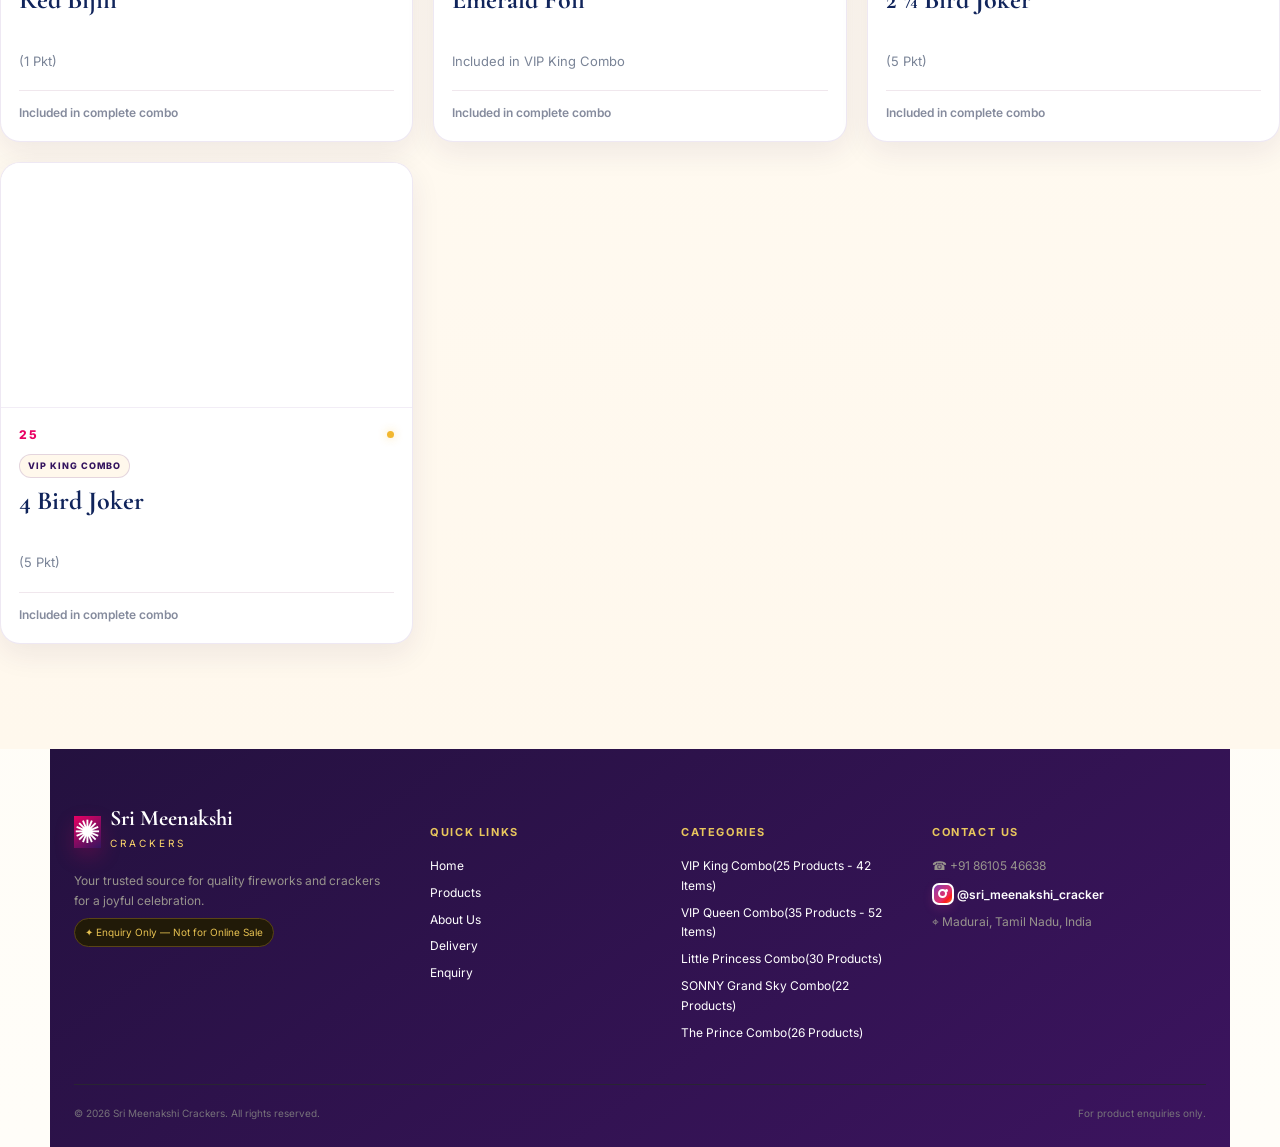
==== commit 5bec6851: "my enquiry fix" ====
--- a/index.html
+++ b/index.html
@@ -83,14 +83,27 @@
   }
 }
 
-/* My Enquiry: keep the proceed action visible */
+/* My Enquiry: scroll the combo choices + selected combos, keep actions visible */
+.msc-cart{
+  overflow:hidden !important;
+}
+.msc-cart-scroll-body{
+  flex:1 1 auto !important;
+  min-height:0 !important;
+  overflow-y:auto !important;
+  overflow-x:hidden !important;
+  -webkit-overflow-scrolling:touch !important;
+  scrollbar-width:thin;
+  padding-bottom:8px;
+}
 .msc-cart-foot{
-  position:sticky !important;
-  bottom:0 !important;
-  z-index:50 !important;
+  position:relative !important;
+  flex:0 0 auto !important;
+  bottom:auto !important;
+  z-index:20 !important;
   background:#fff !important;
-  padding:16px 0 10px !important;
-  margin-top:12px !important;
+  padding:16px 20px 12px !important;
+  margin-top:0 !important;
   border-top:1px solid rgba(212, 0, 92, .18) !important;
   box-shadow:0 -8px 20px rgba(30, 20, 45, .10) !important;
 }
@@ -111,7 +124,6 @@
 .msc-clear{
   margin-top:8px !important;
 }
-
 </style>
 <style id="combo-large-product-images">
 /* VIP King + VIP Queen – large, premium product display */
@@ -1379,6 +1391,7 @@
   </button>
 
 </div>
+<div class="msc-cart-scroll-body">
 <!-- COMBO SELECTION -->
 <div class="msc-combo-selector">
 <div class="msc-combo-selector-head">
@@ -1464,6 +1477,7 @@
     or any combination.
 
   </div>
+</div>
 <!-- FOOTER -->
 <div class="msc-cart-foot">
 <div class="msc-cart-summary">
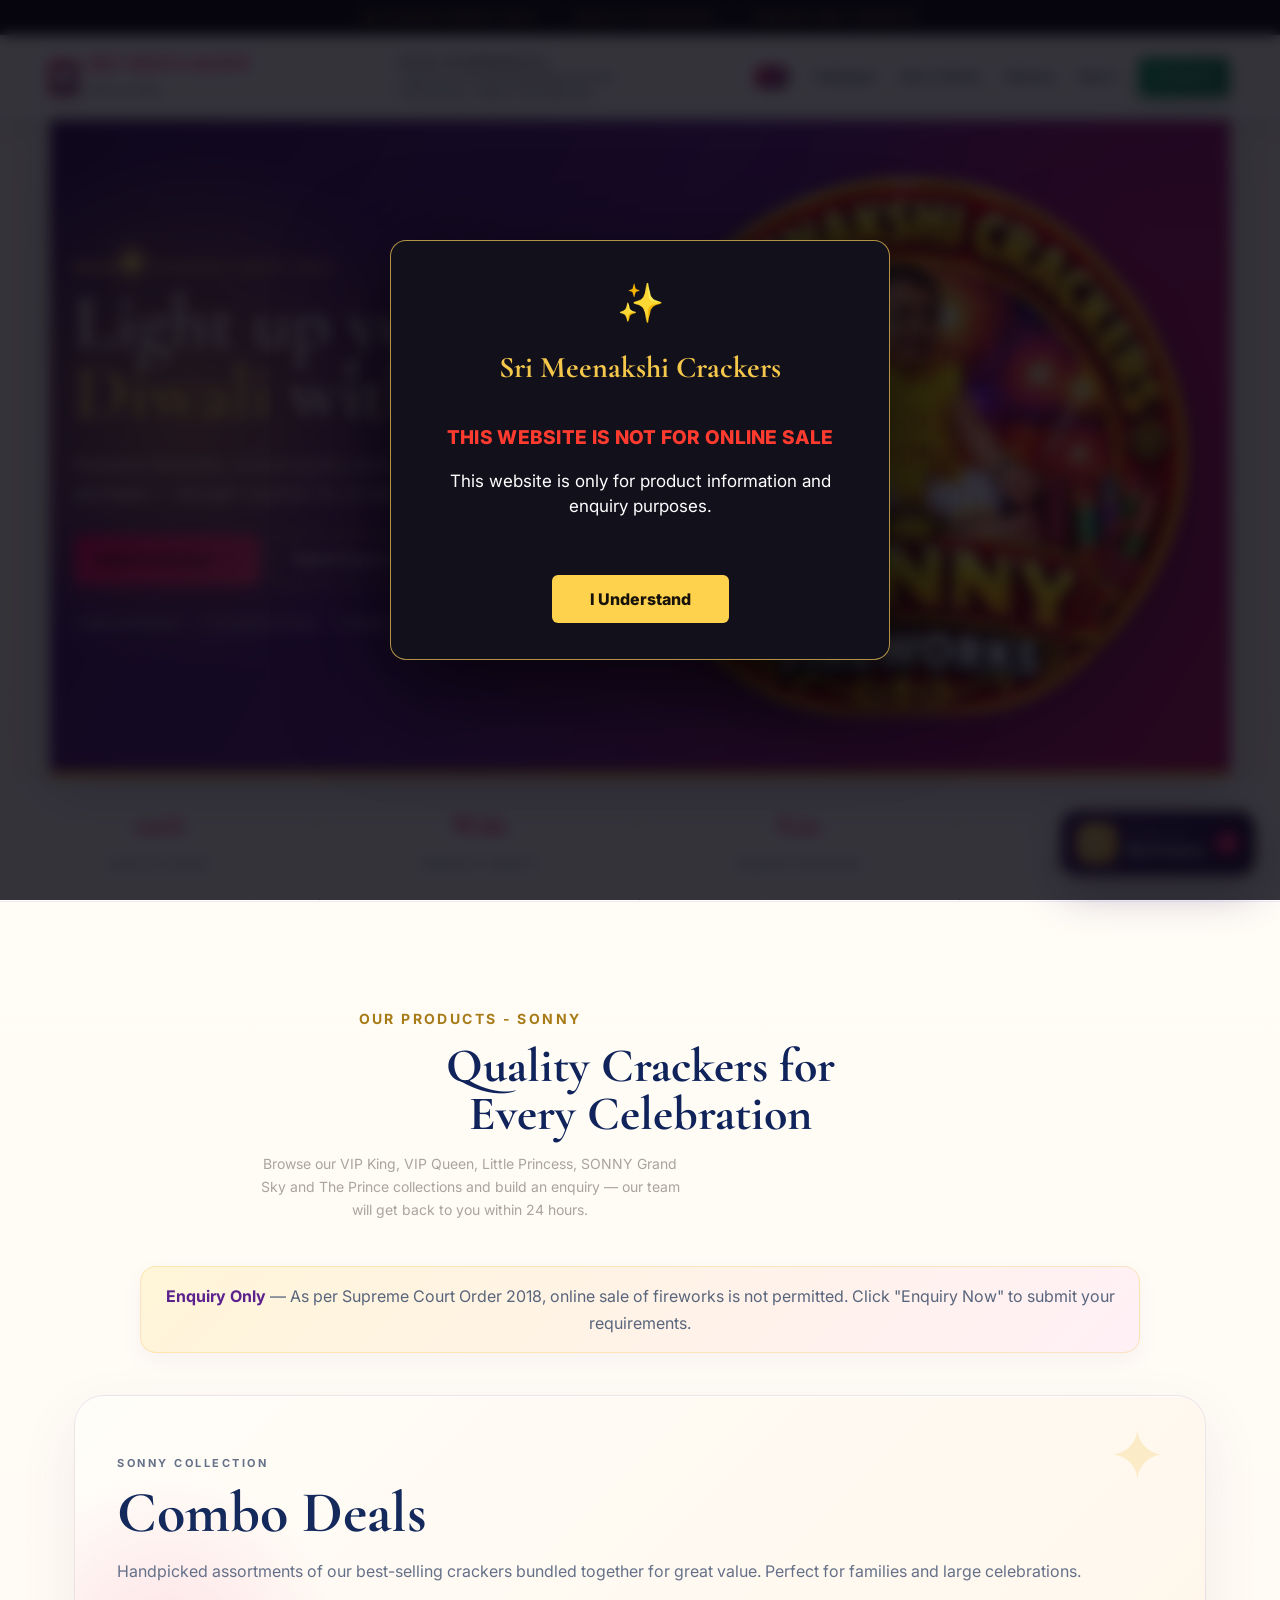
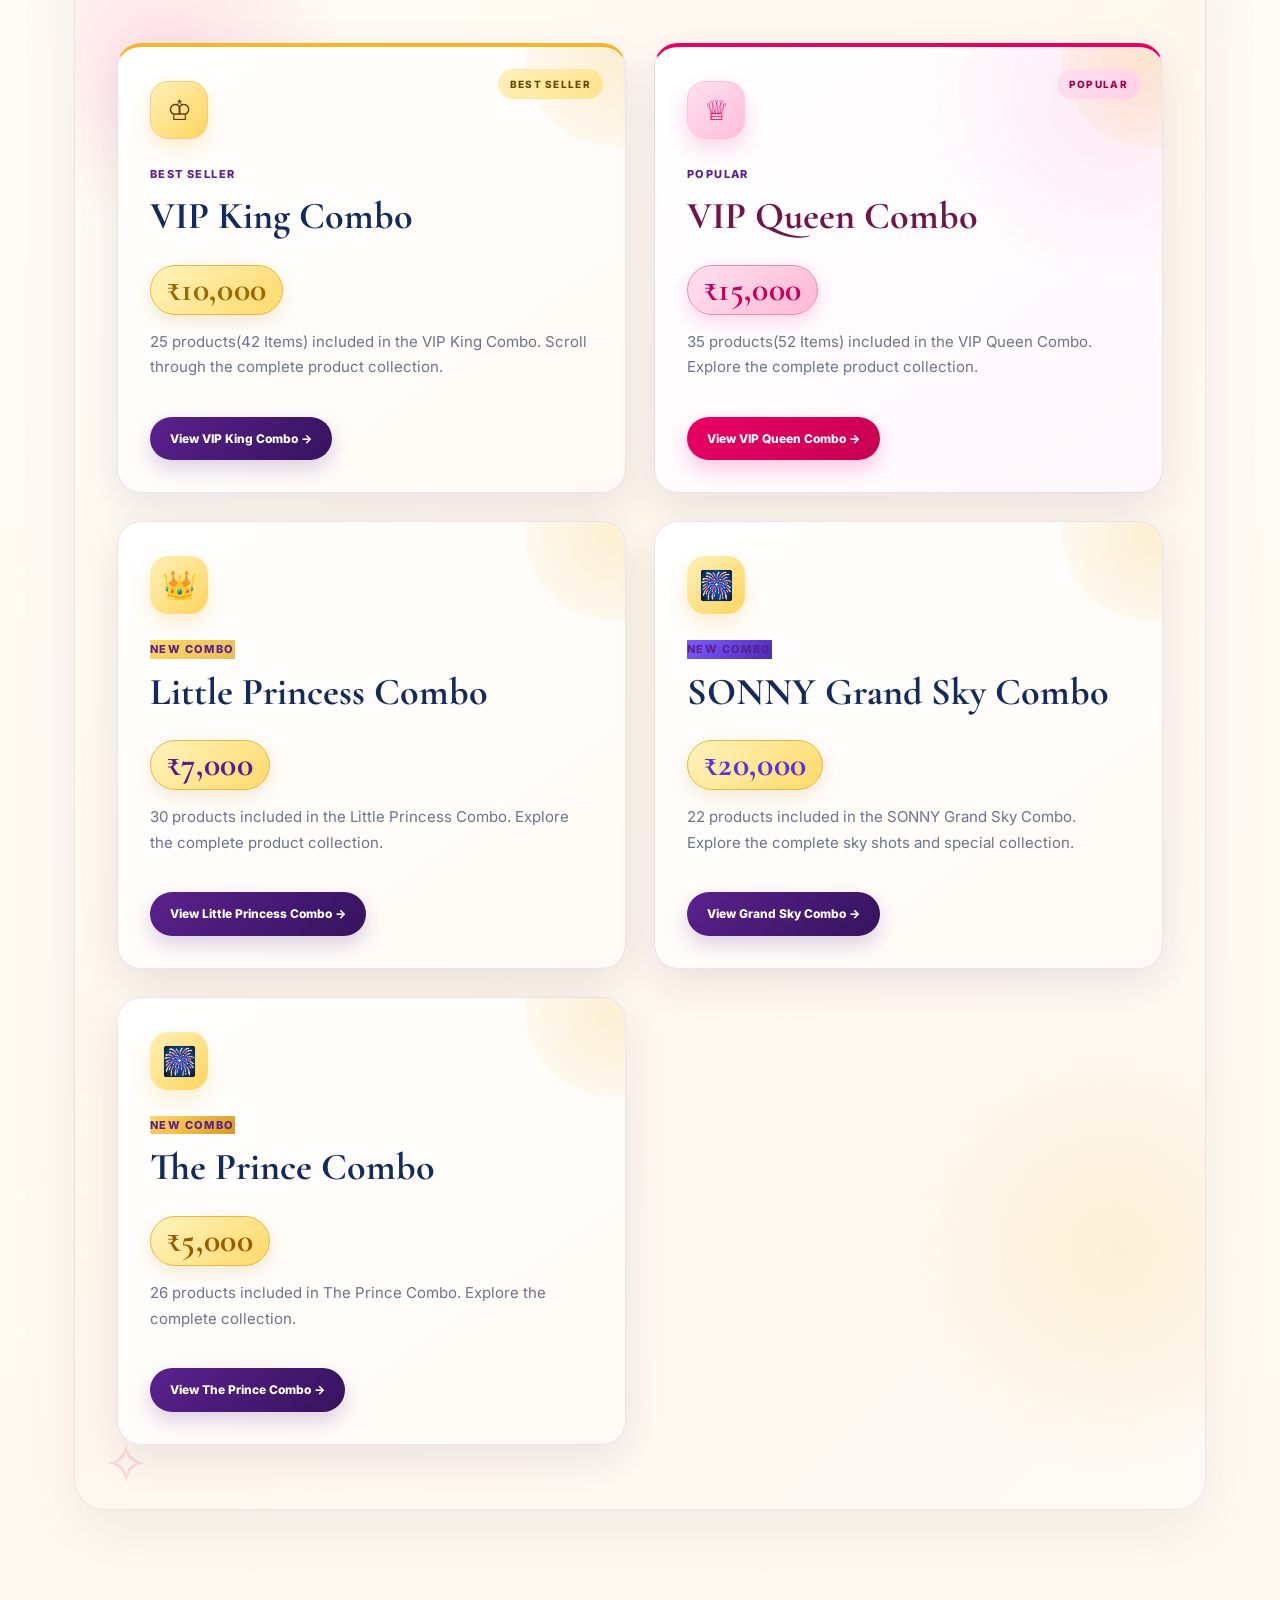
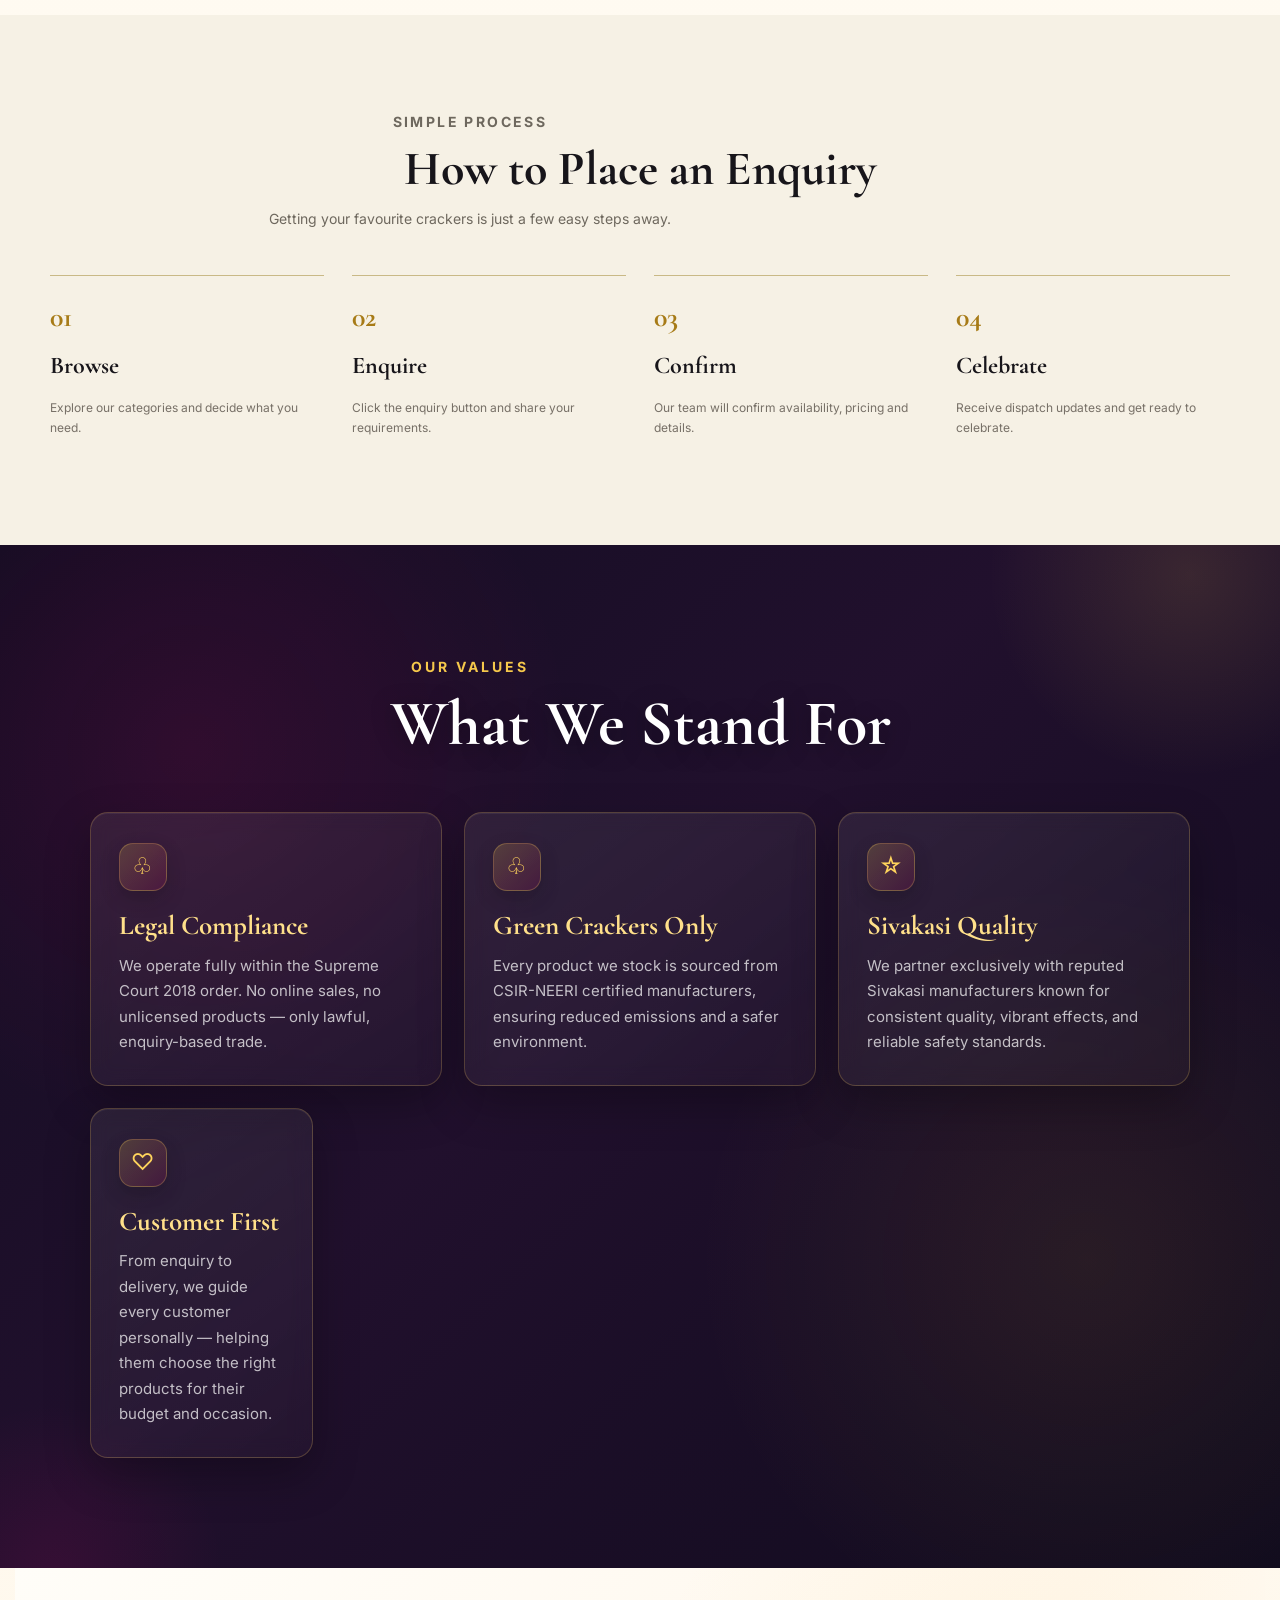
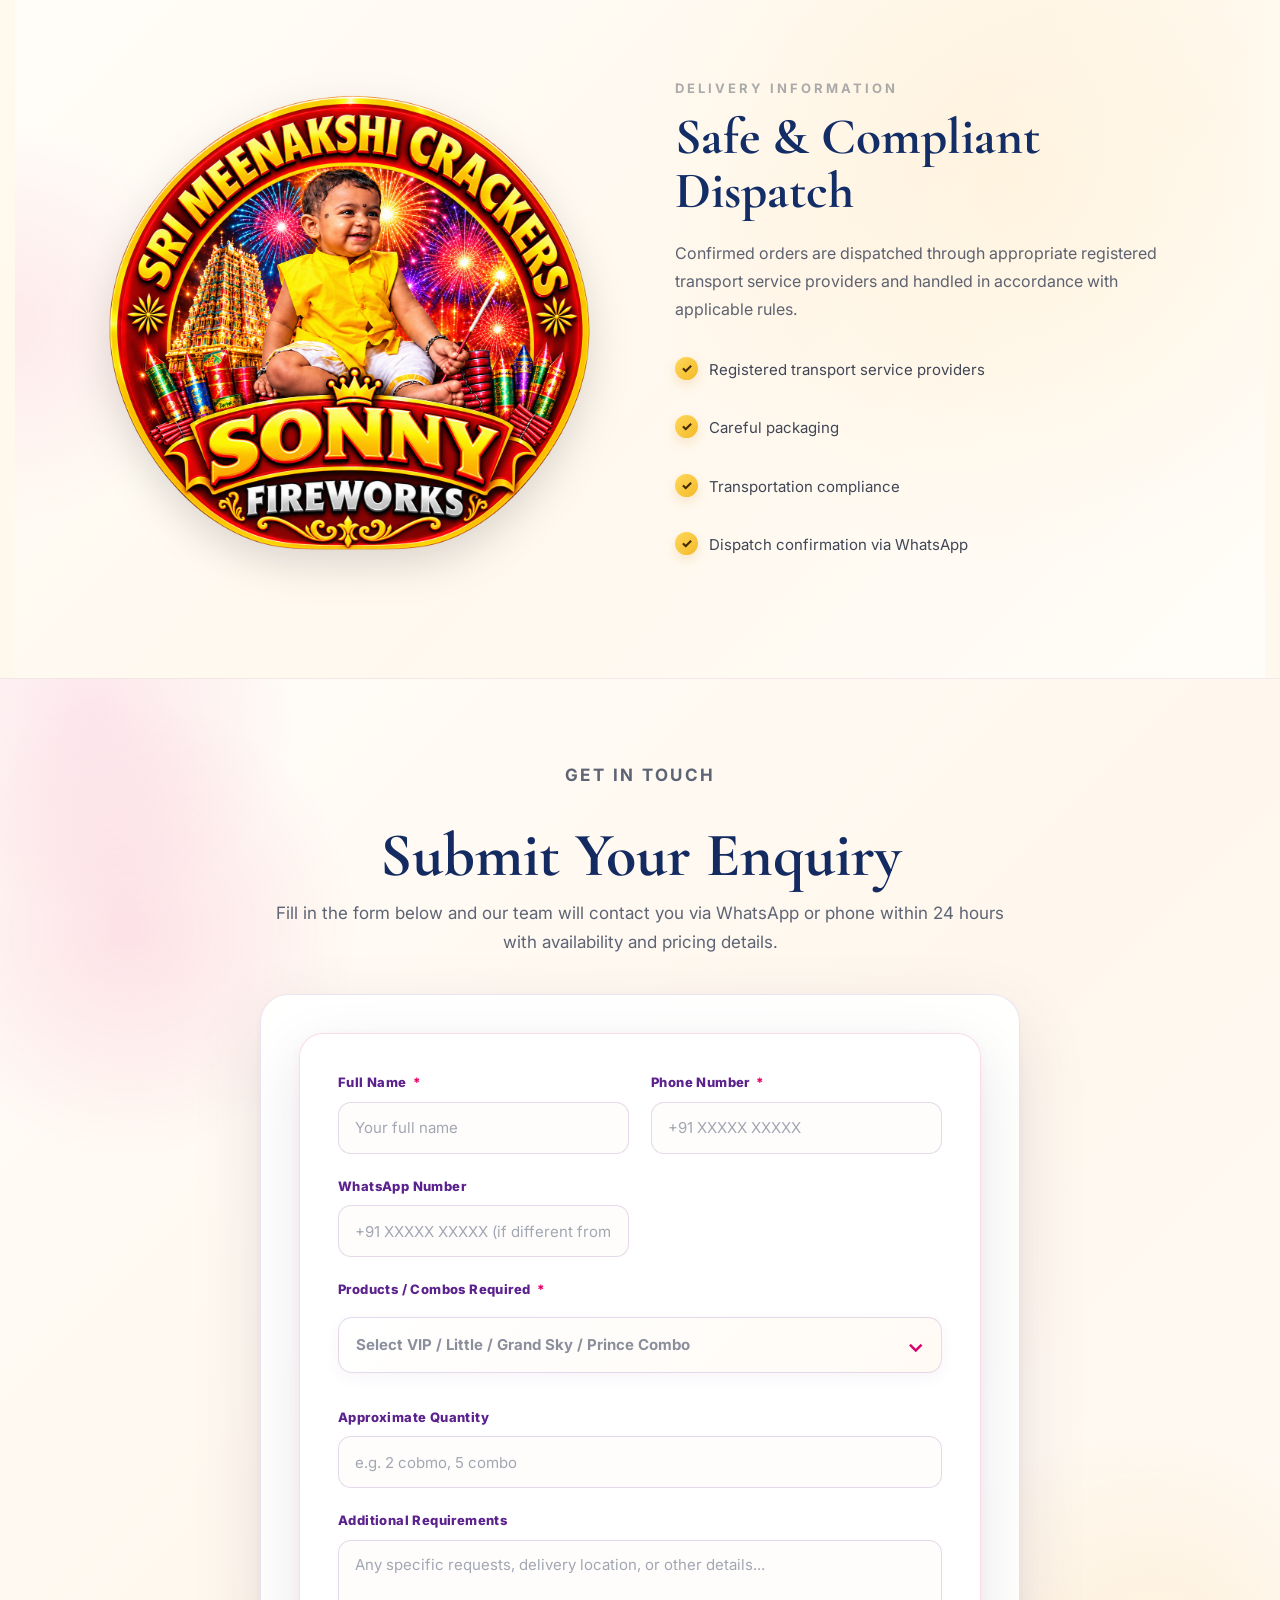
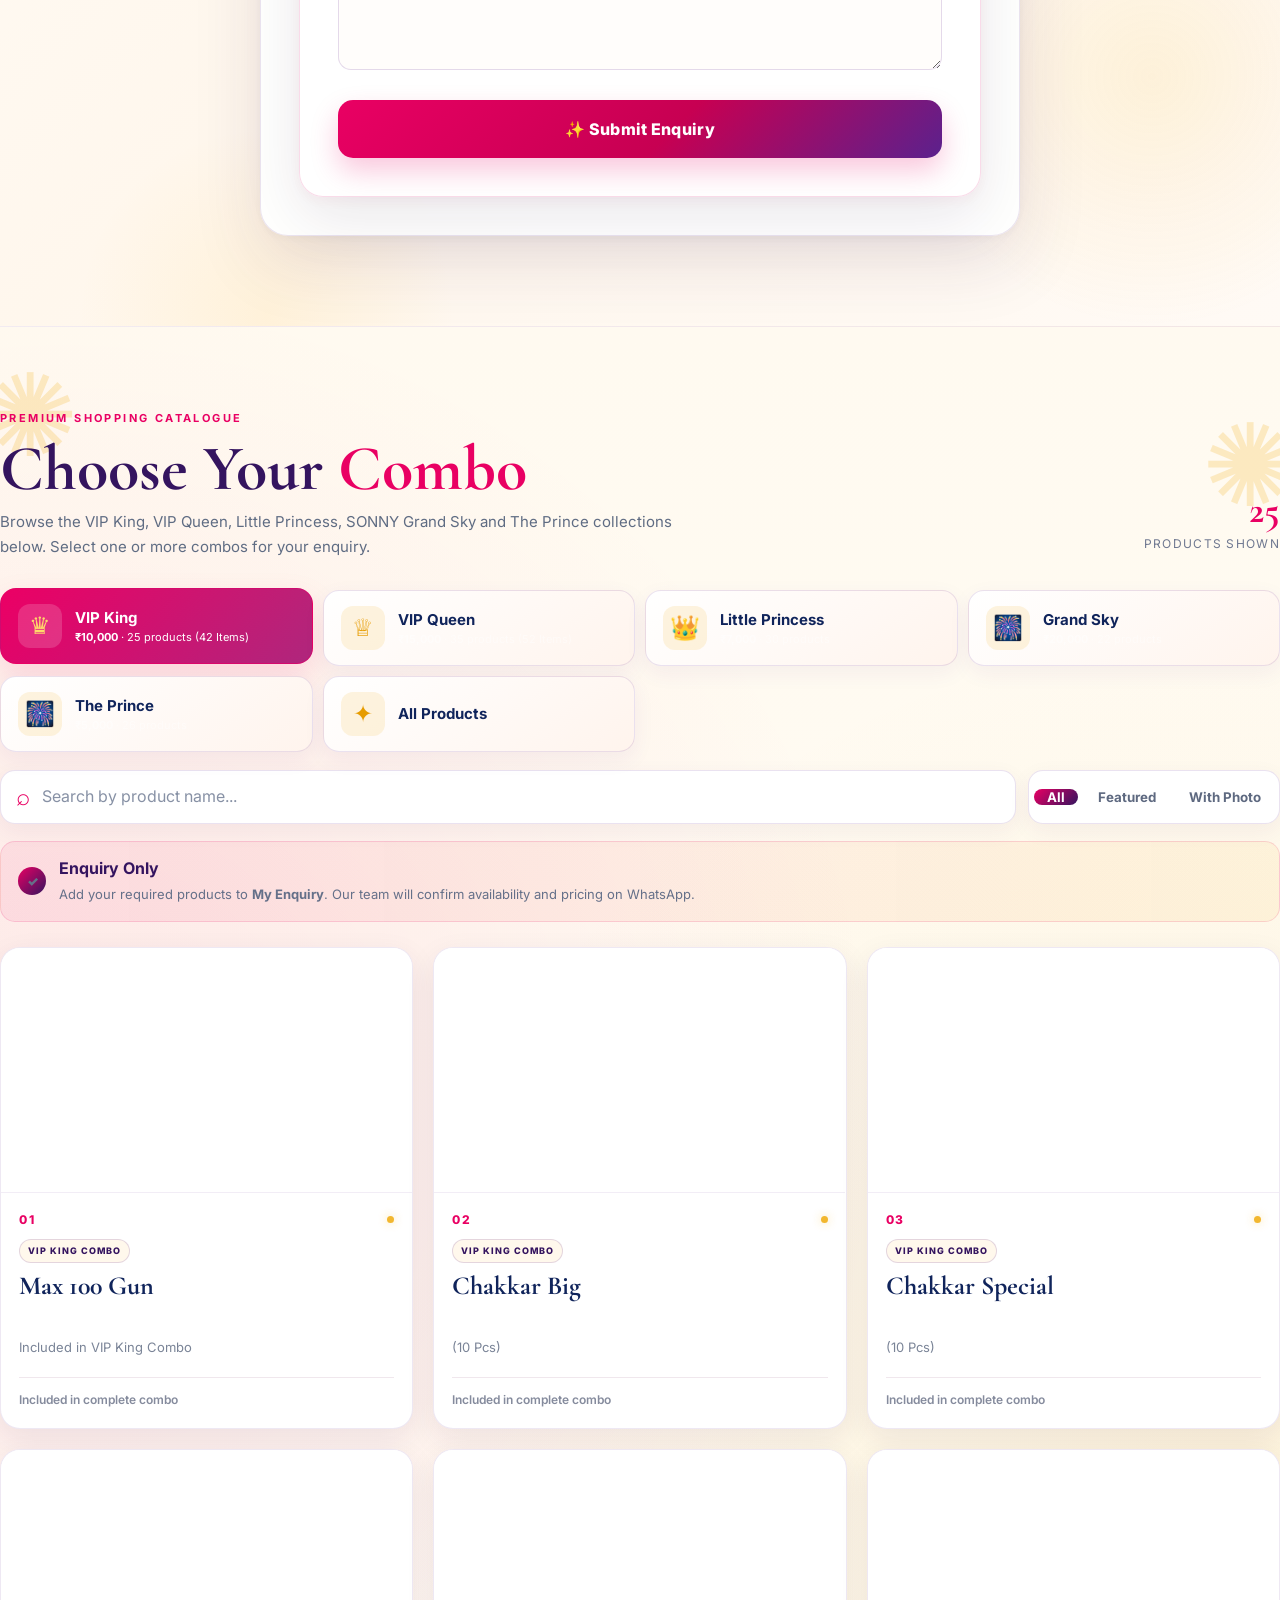
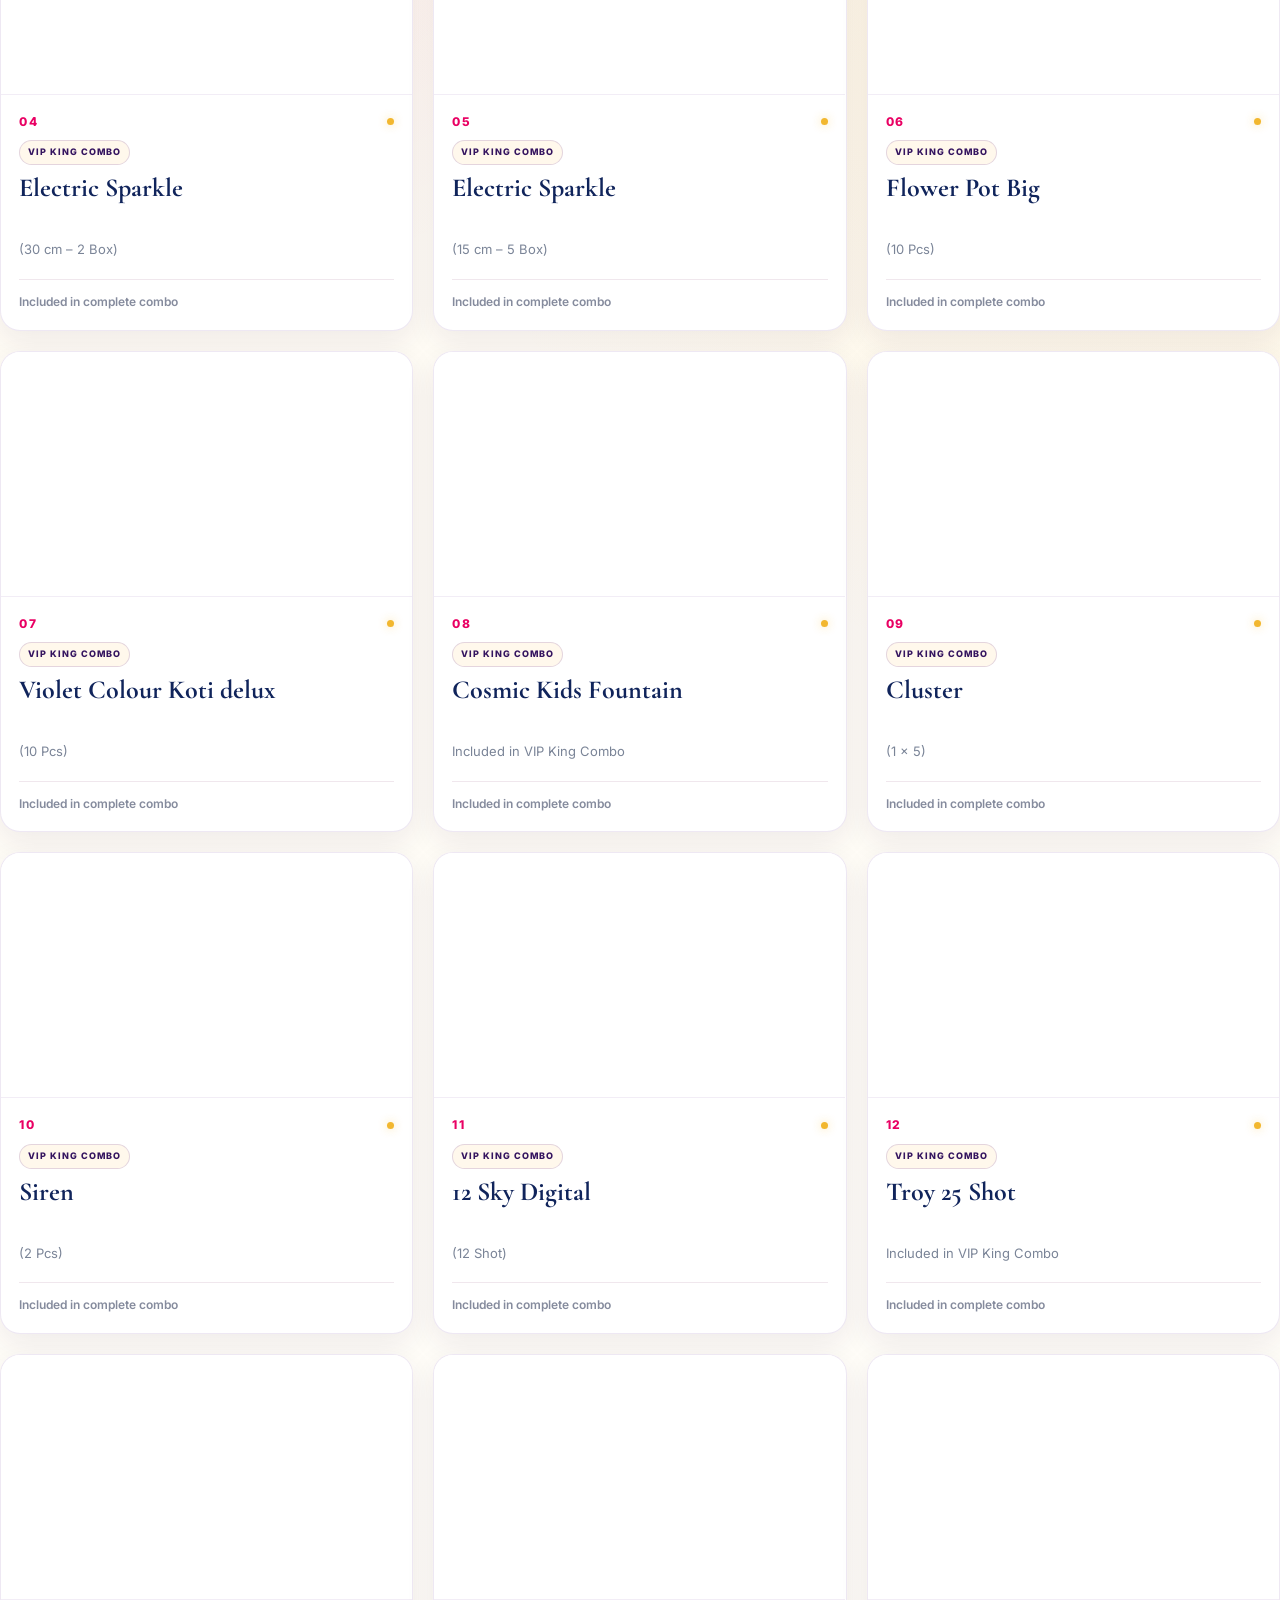
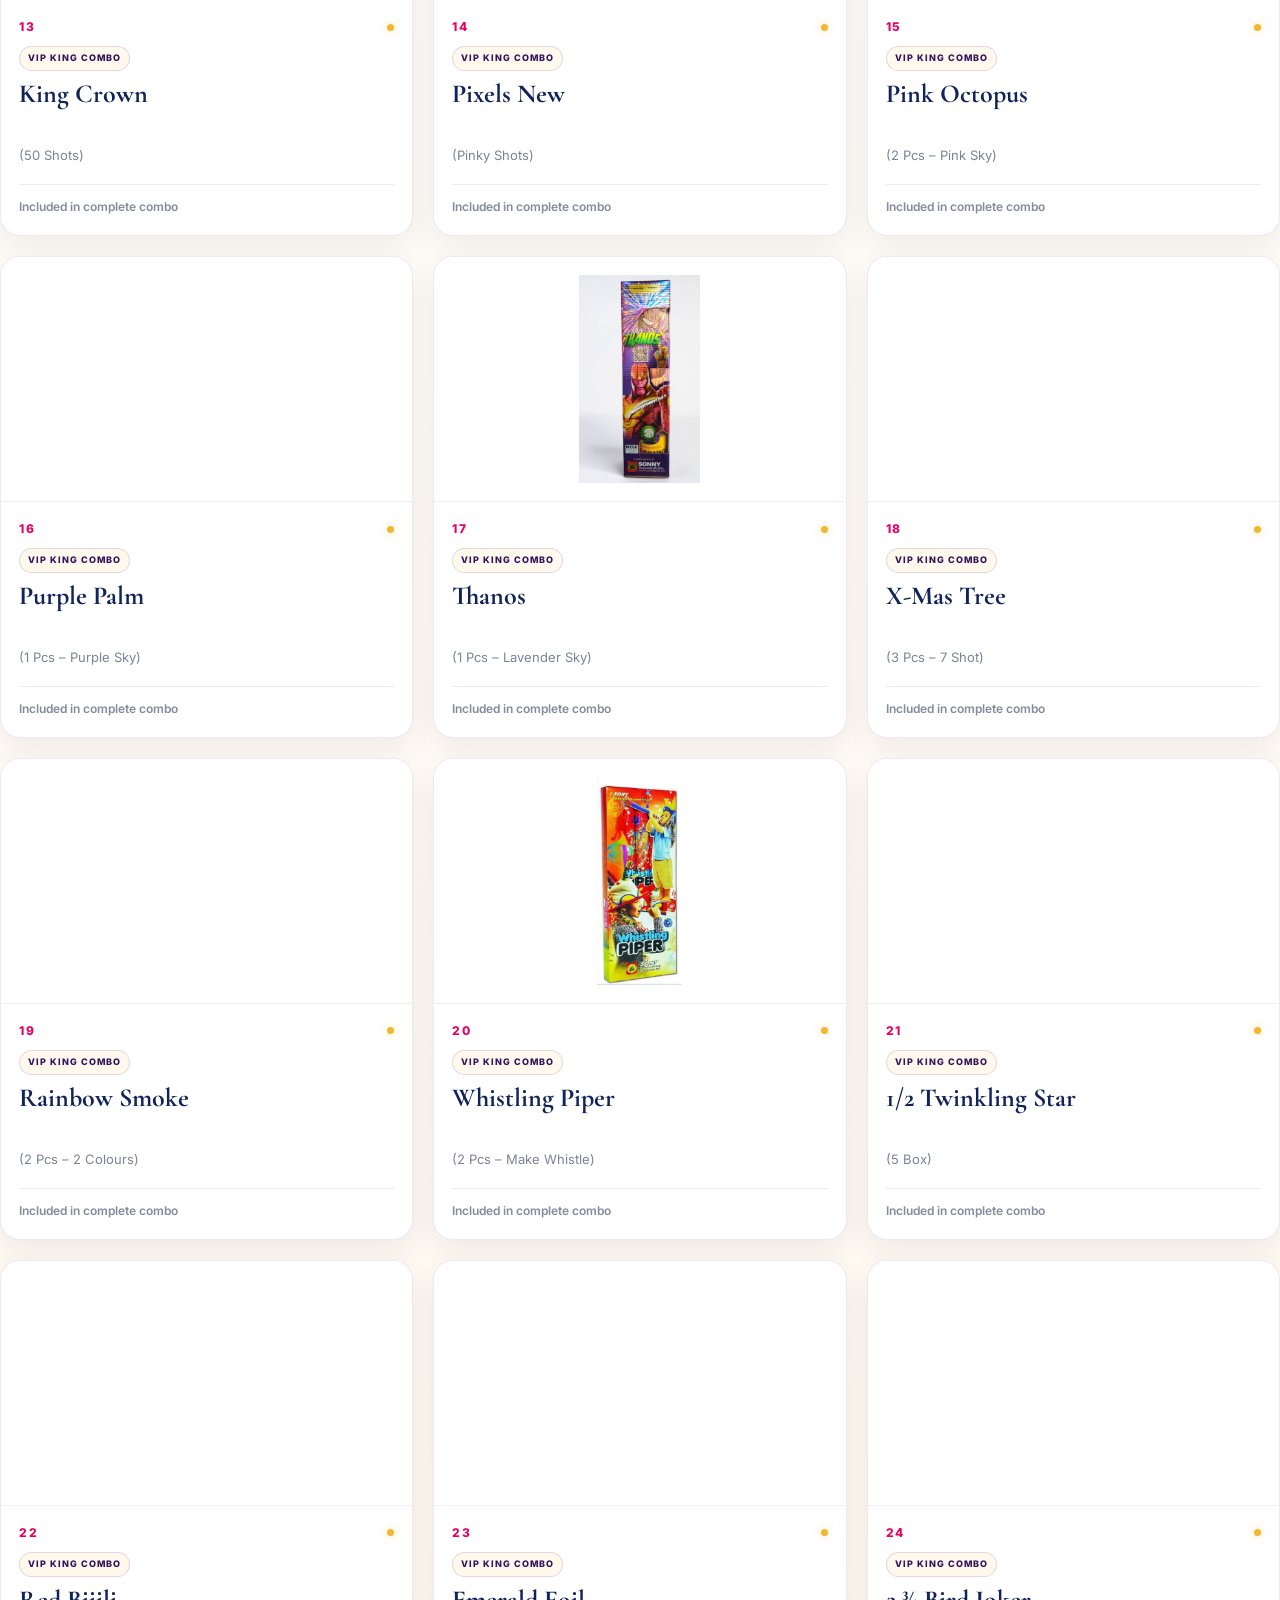
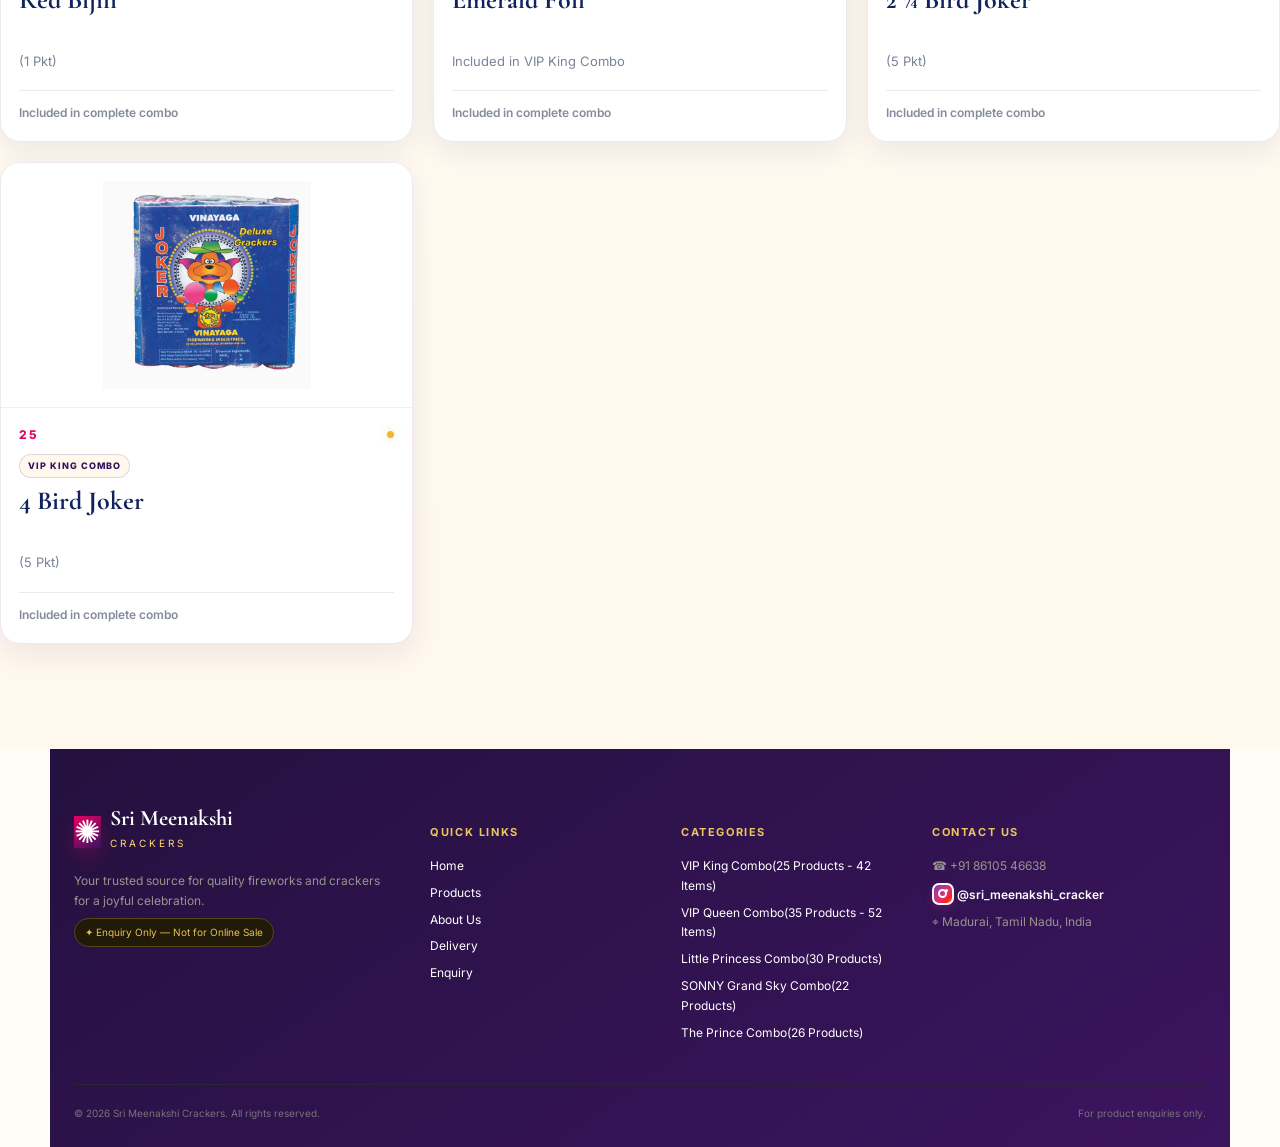
==== commit 600fbc0e: "price removed from prince" ====
--- a/index.html
+++ b/index.html
@@ -3395,7 +3395,7 @@
         <div class="msc-product-number"><span>${String(displayNo).padStart(2,'0')}</span></div>
         <span class="msc-combo-tag">${mscEsc(p.combo)}</span>
         <h3>${mscEsc(p.name)}</h3>
-        <p class="msc-pack">${p.price ? `₹${mscEsc(p.price)}` : mscEsc(p.pack)}</p>
+        <p class="msc-pack">${p.combo === 'The Prince Combo' ? 'Included in complete combo' : (p.price ? `₹${mscEsc(p.price)}` : mscEsc(p.pack))}</p>
         <div class="msc-catalogue-only"><span>Included in complete combo</span></div>
       </div>
     </article>`;
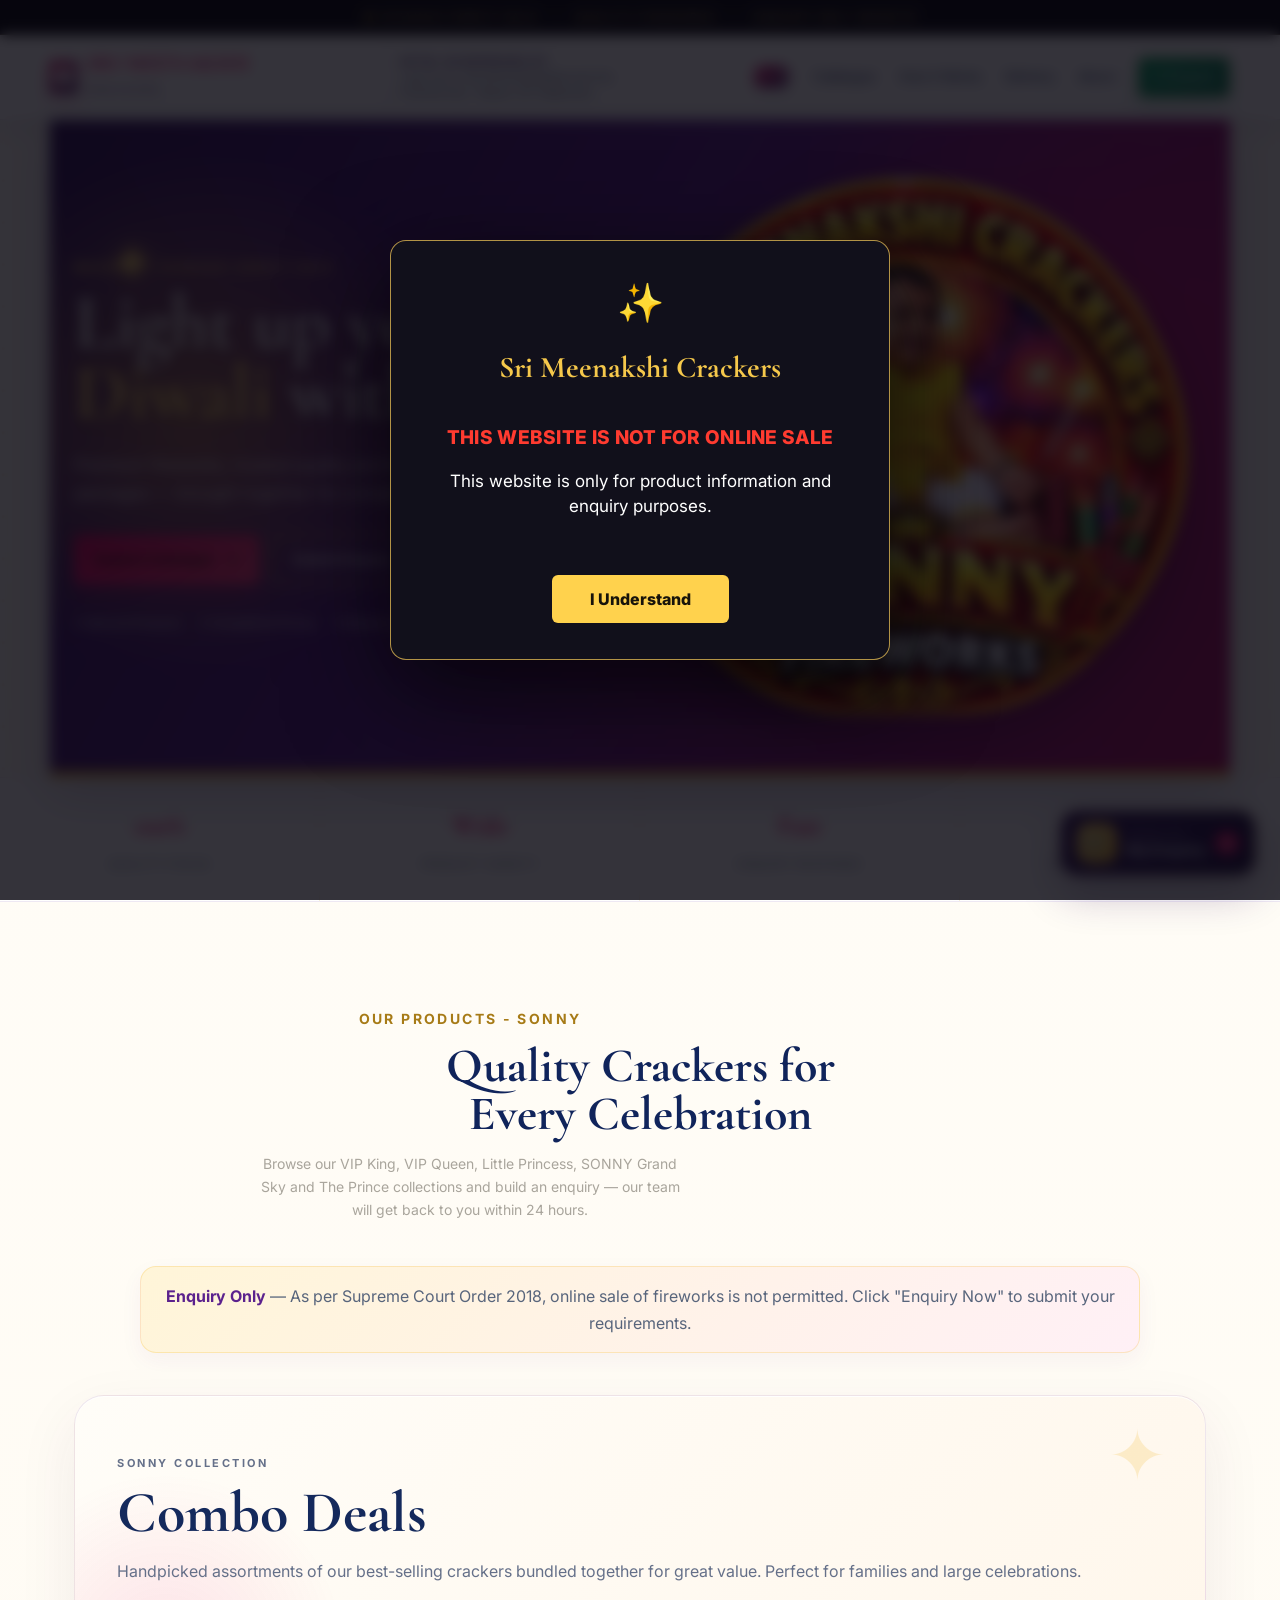
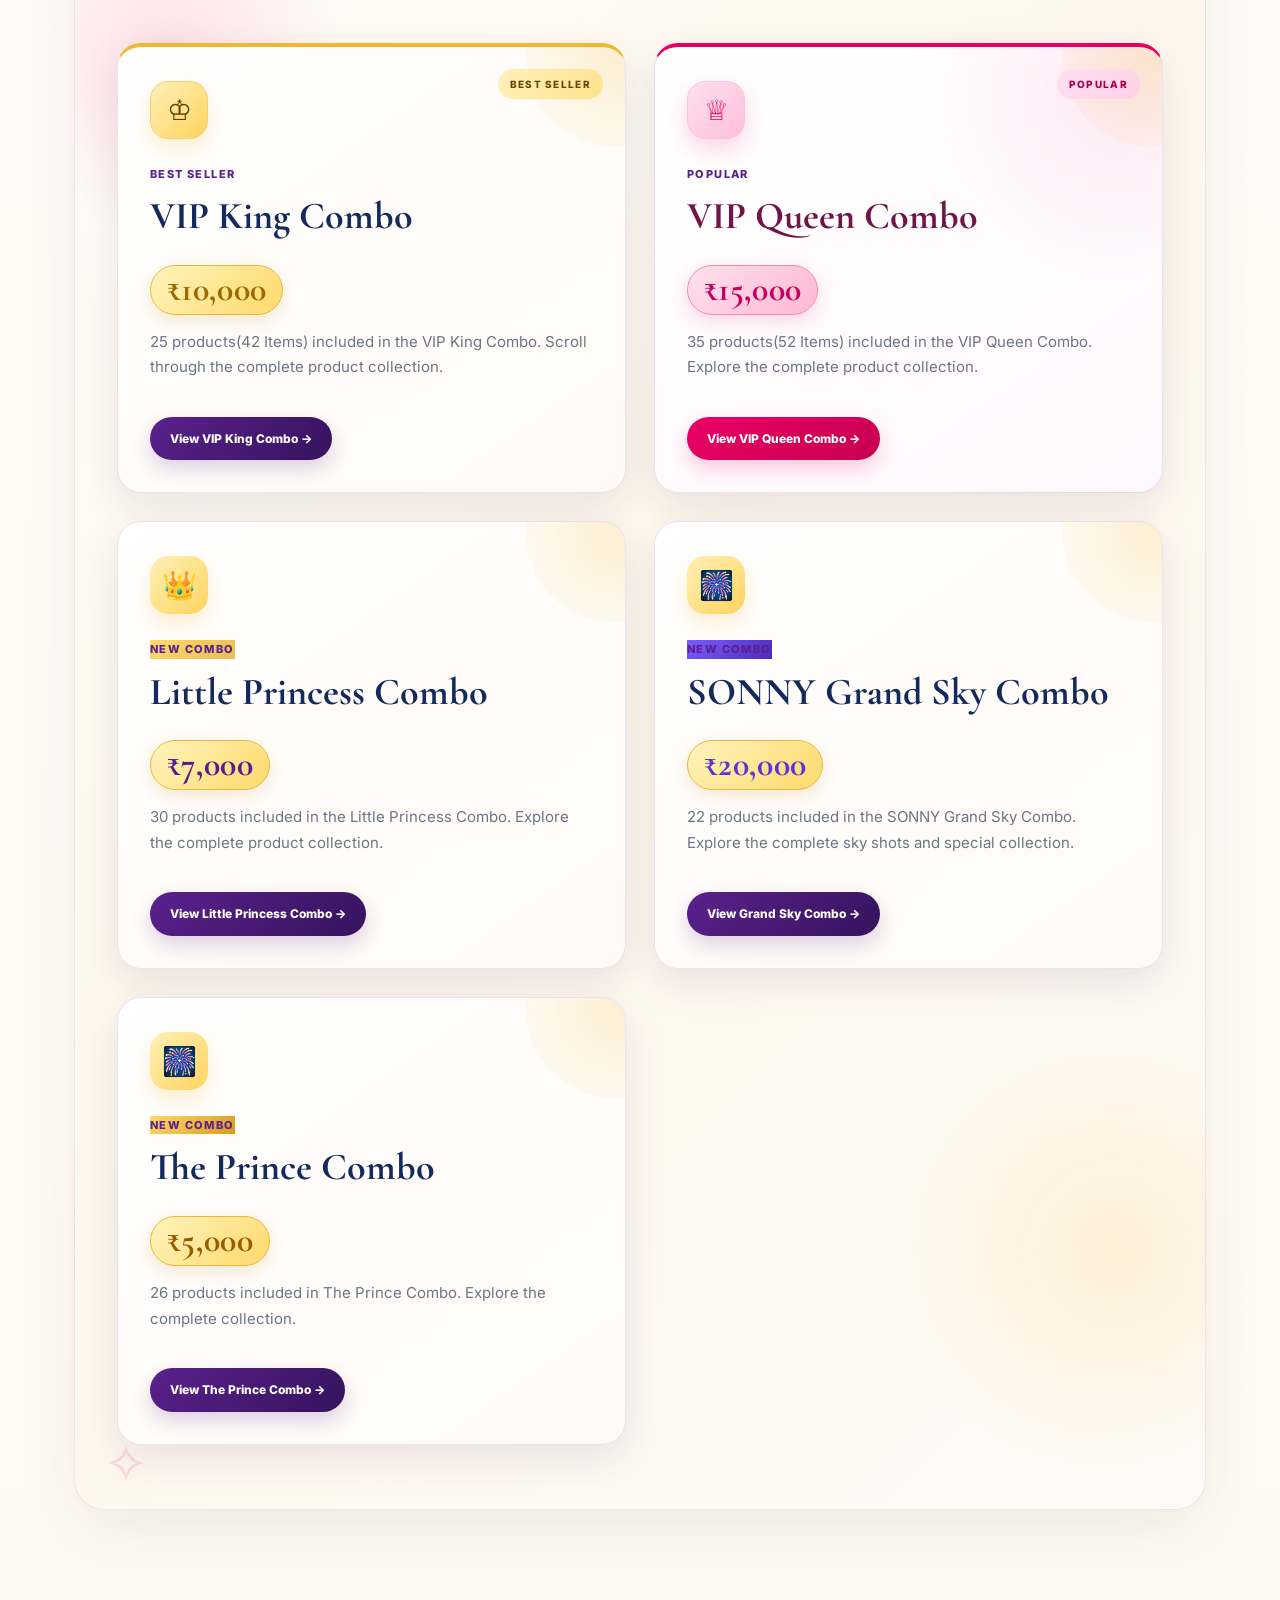
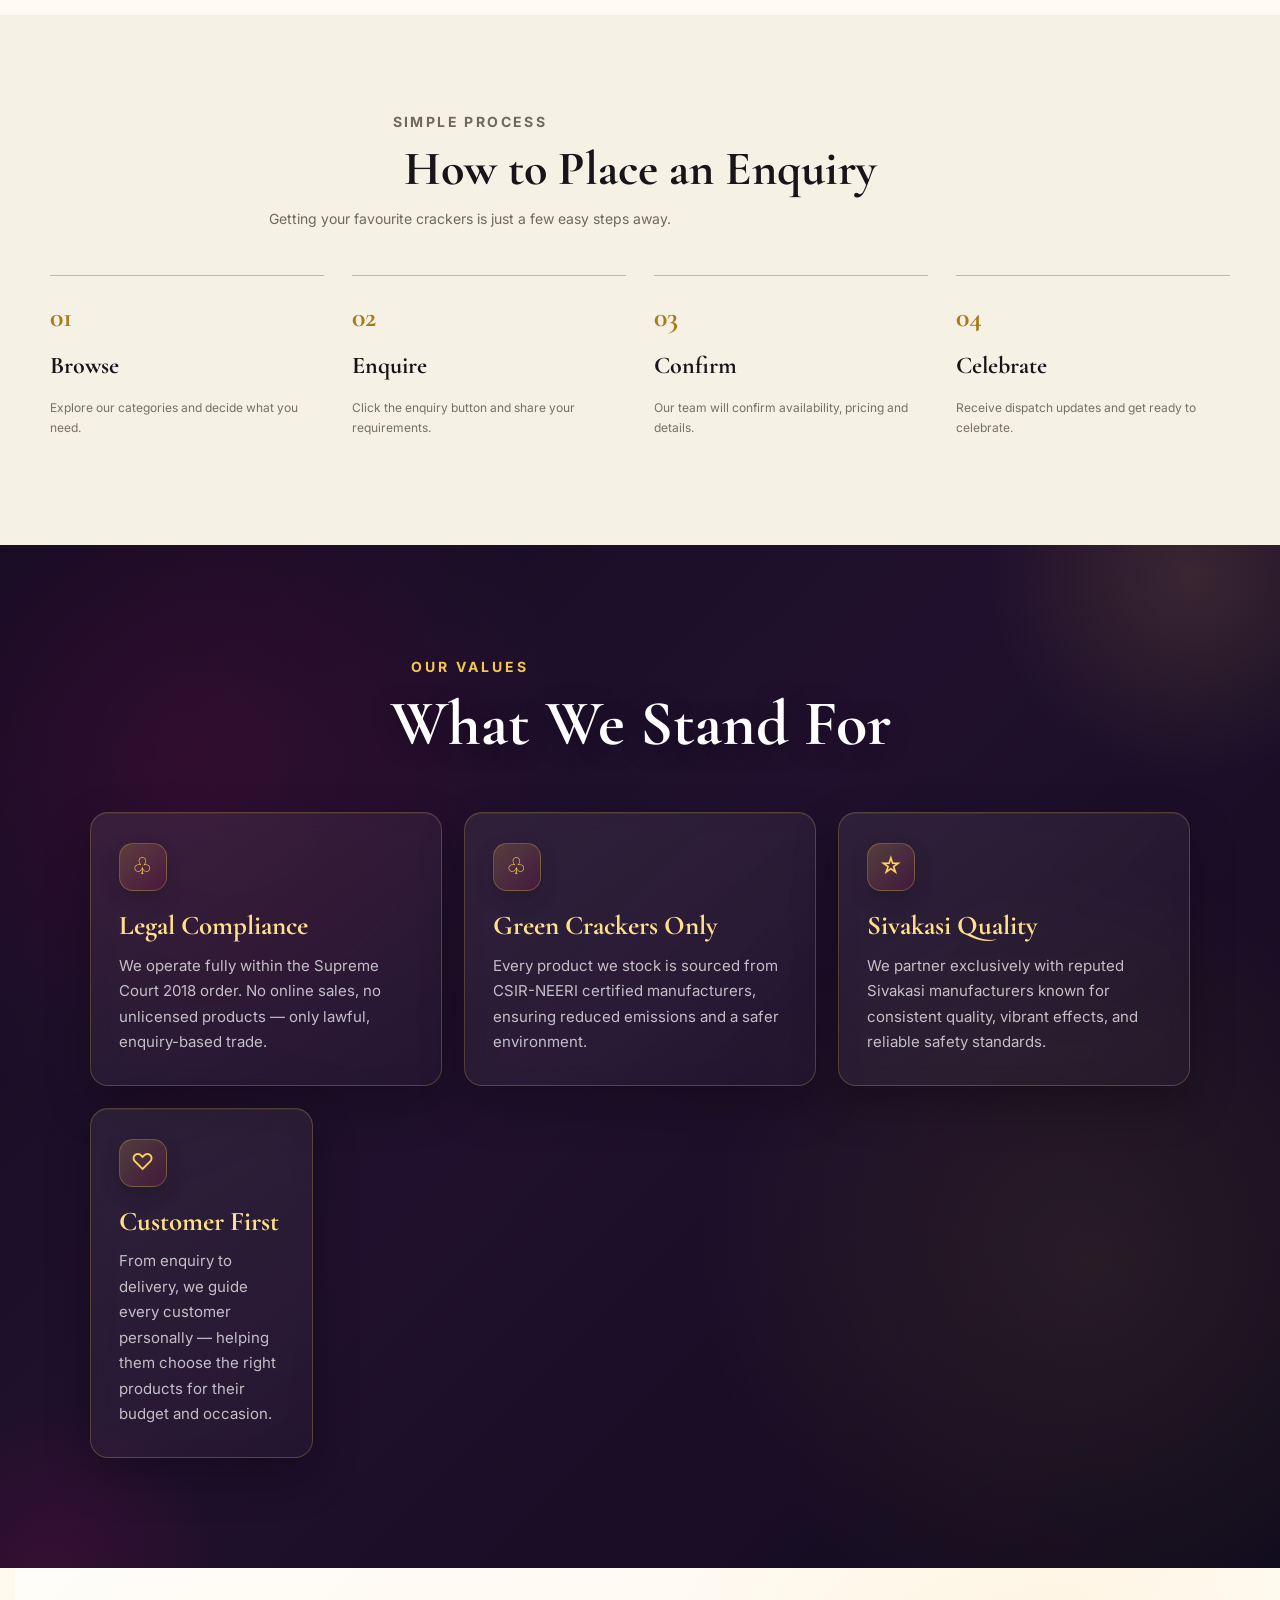
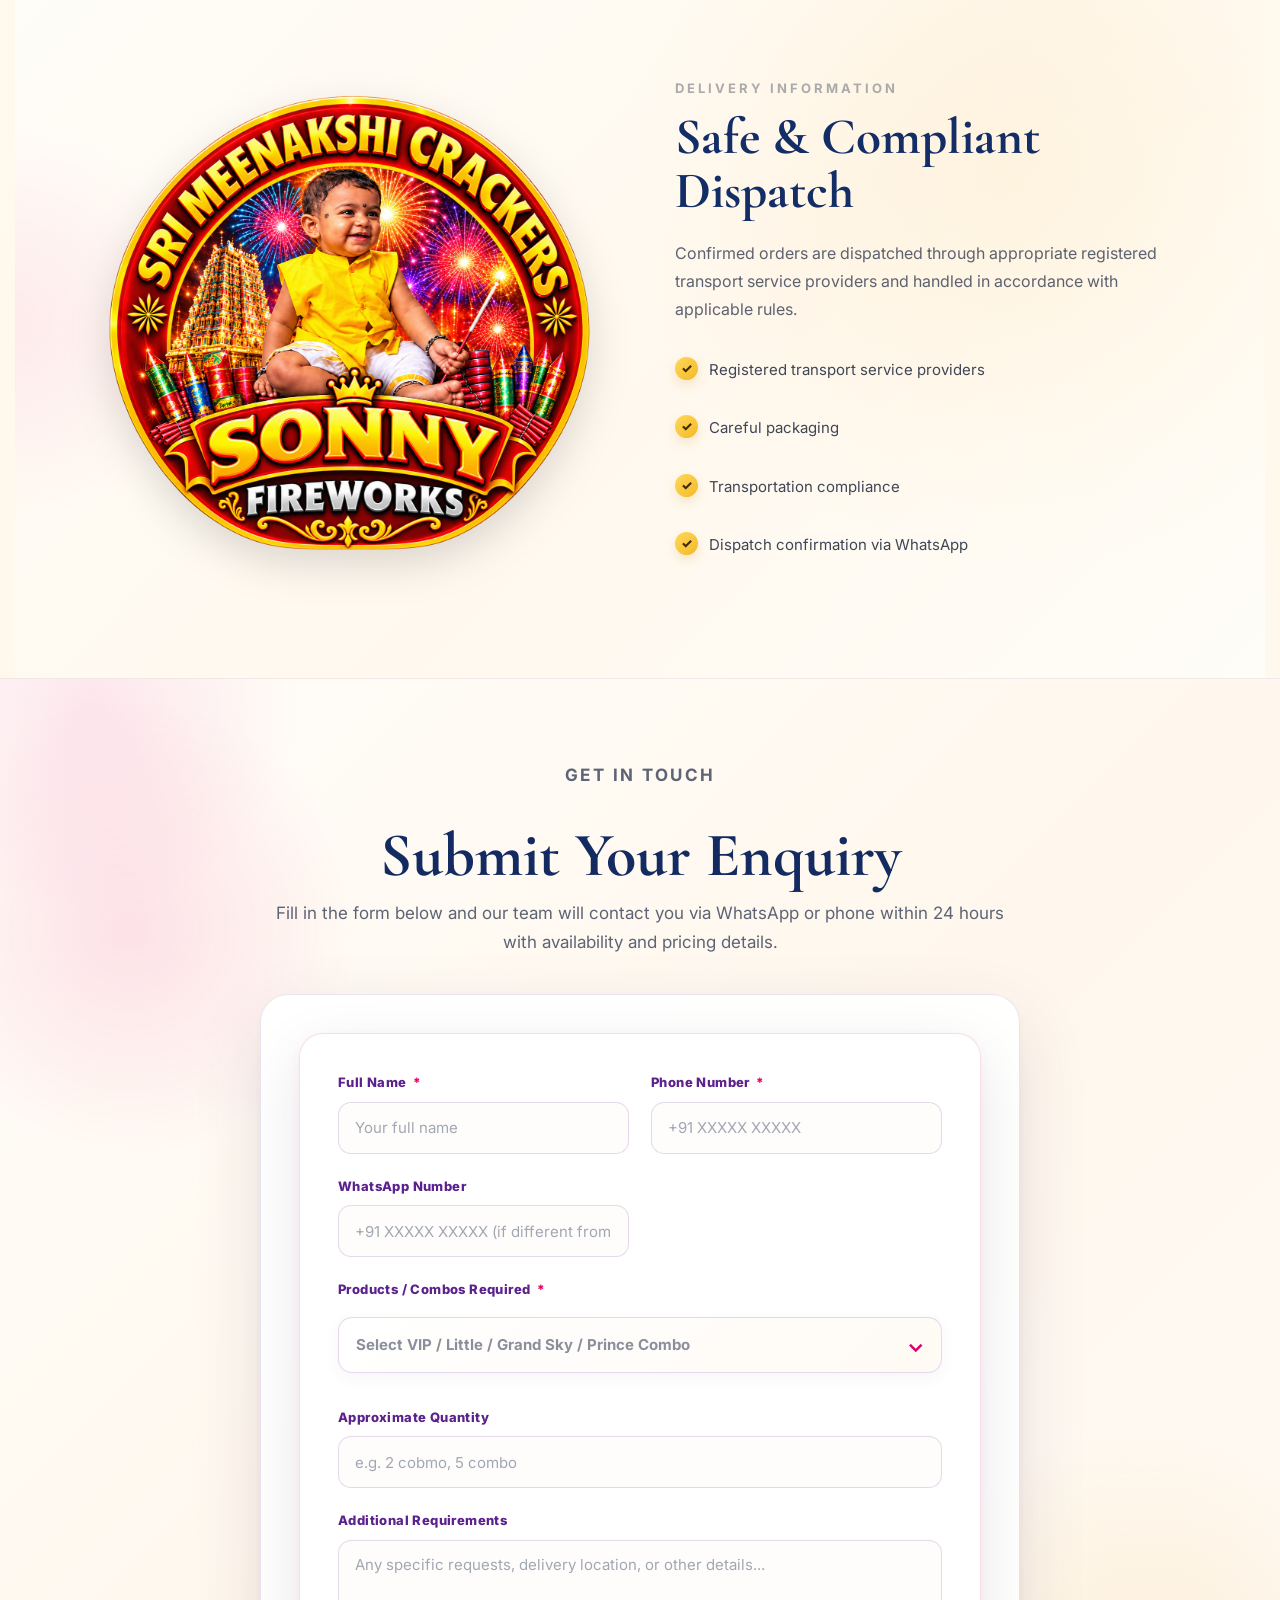
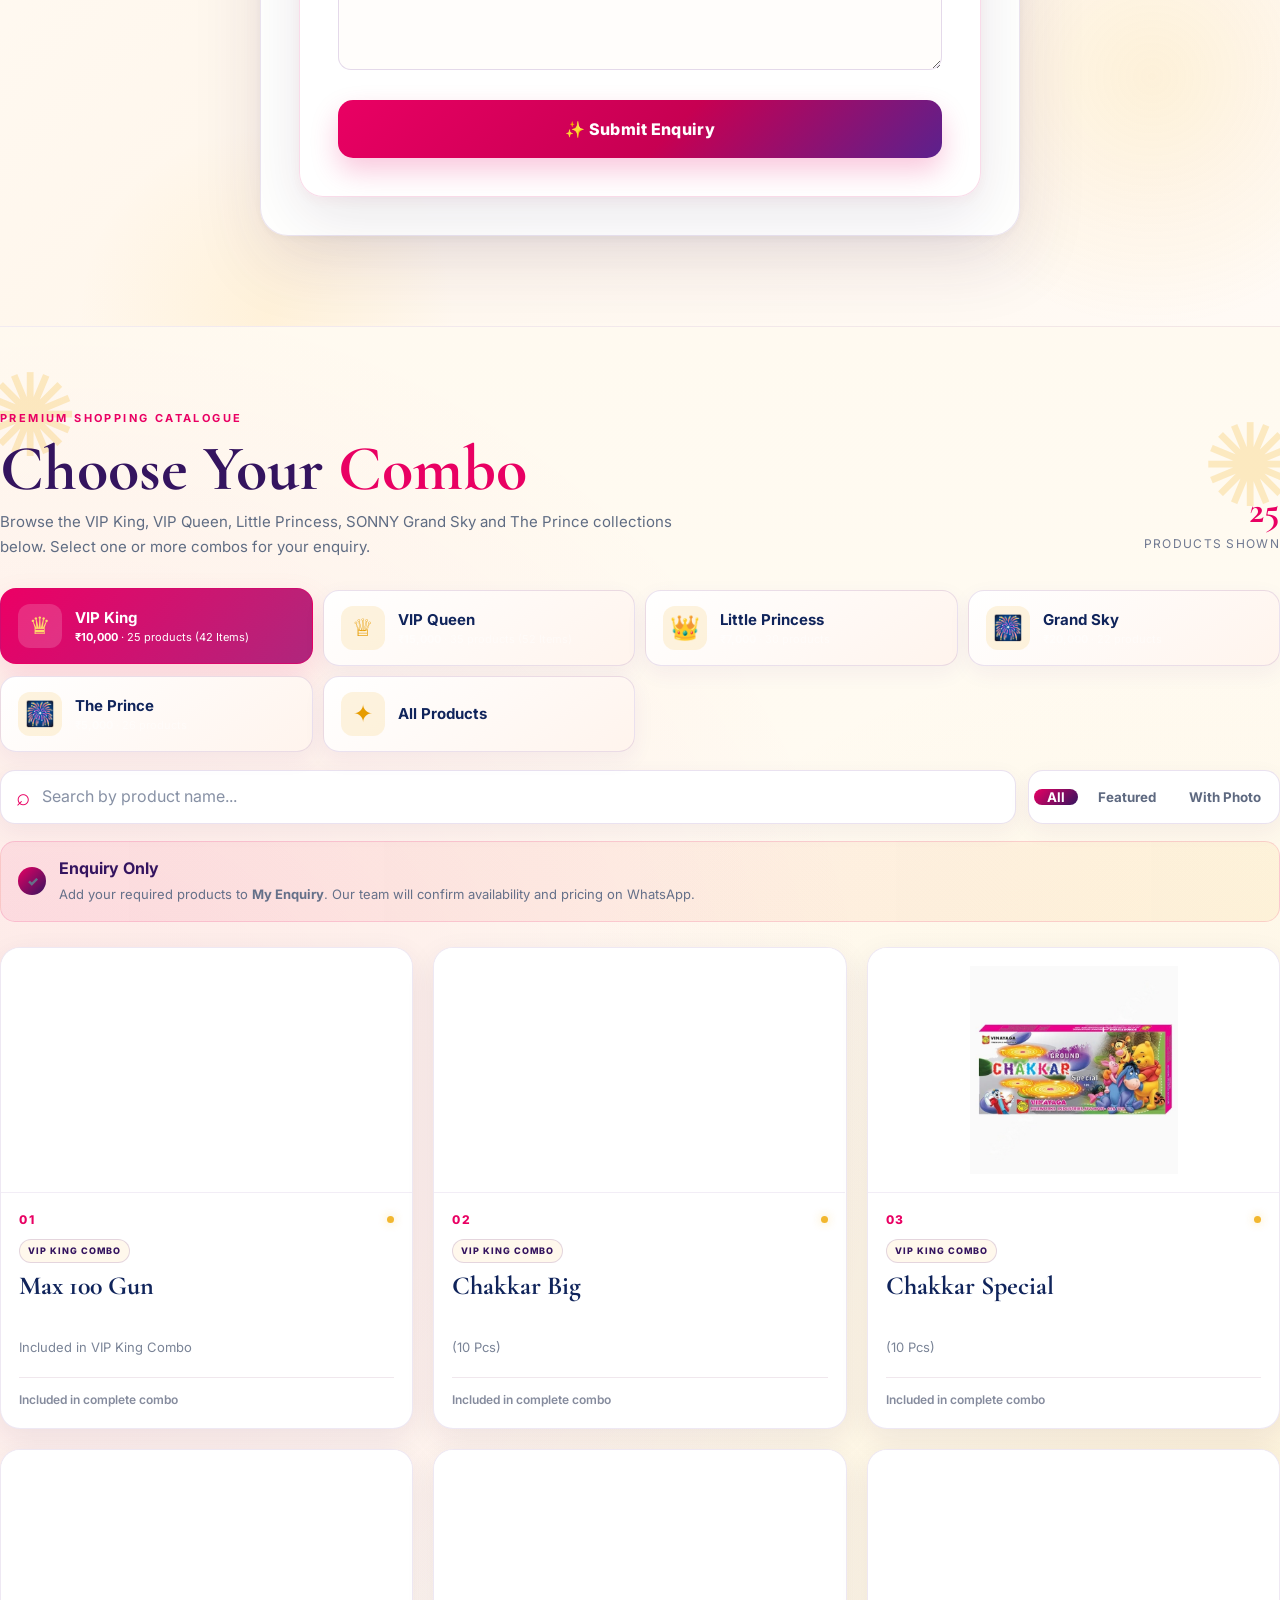
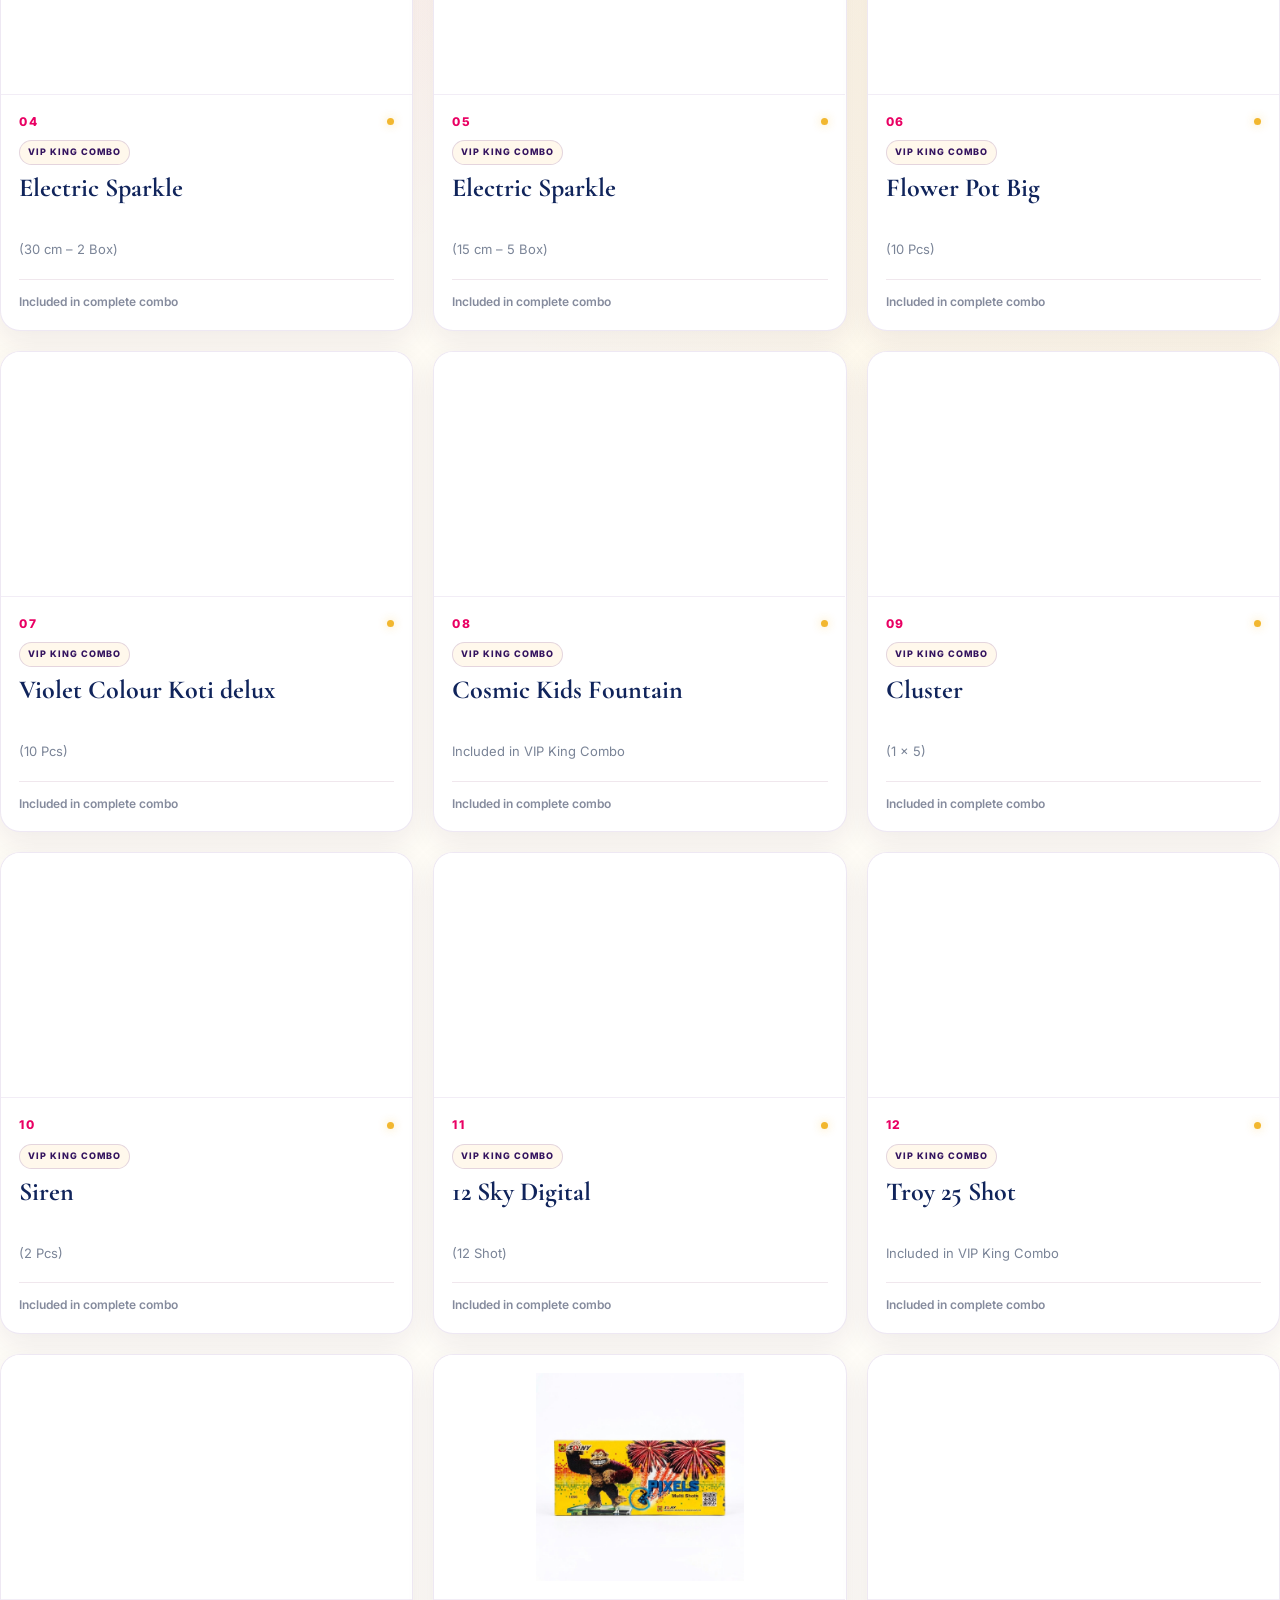
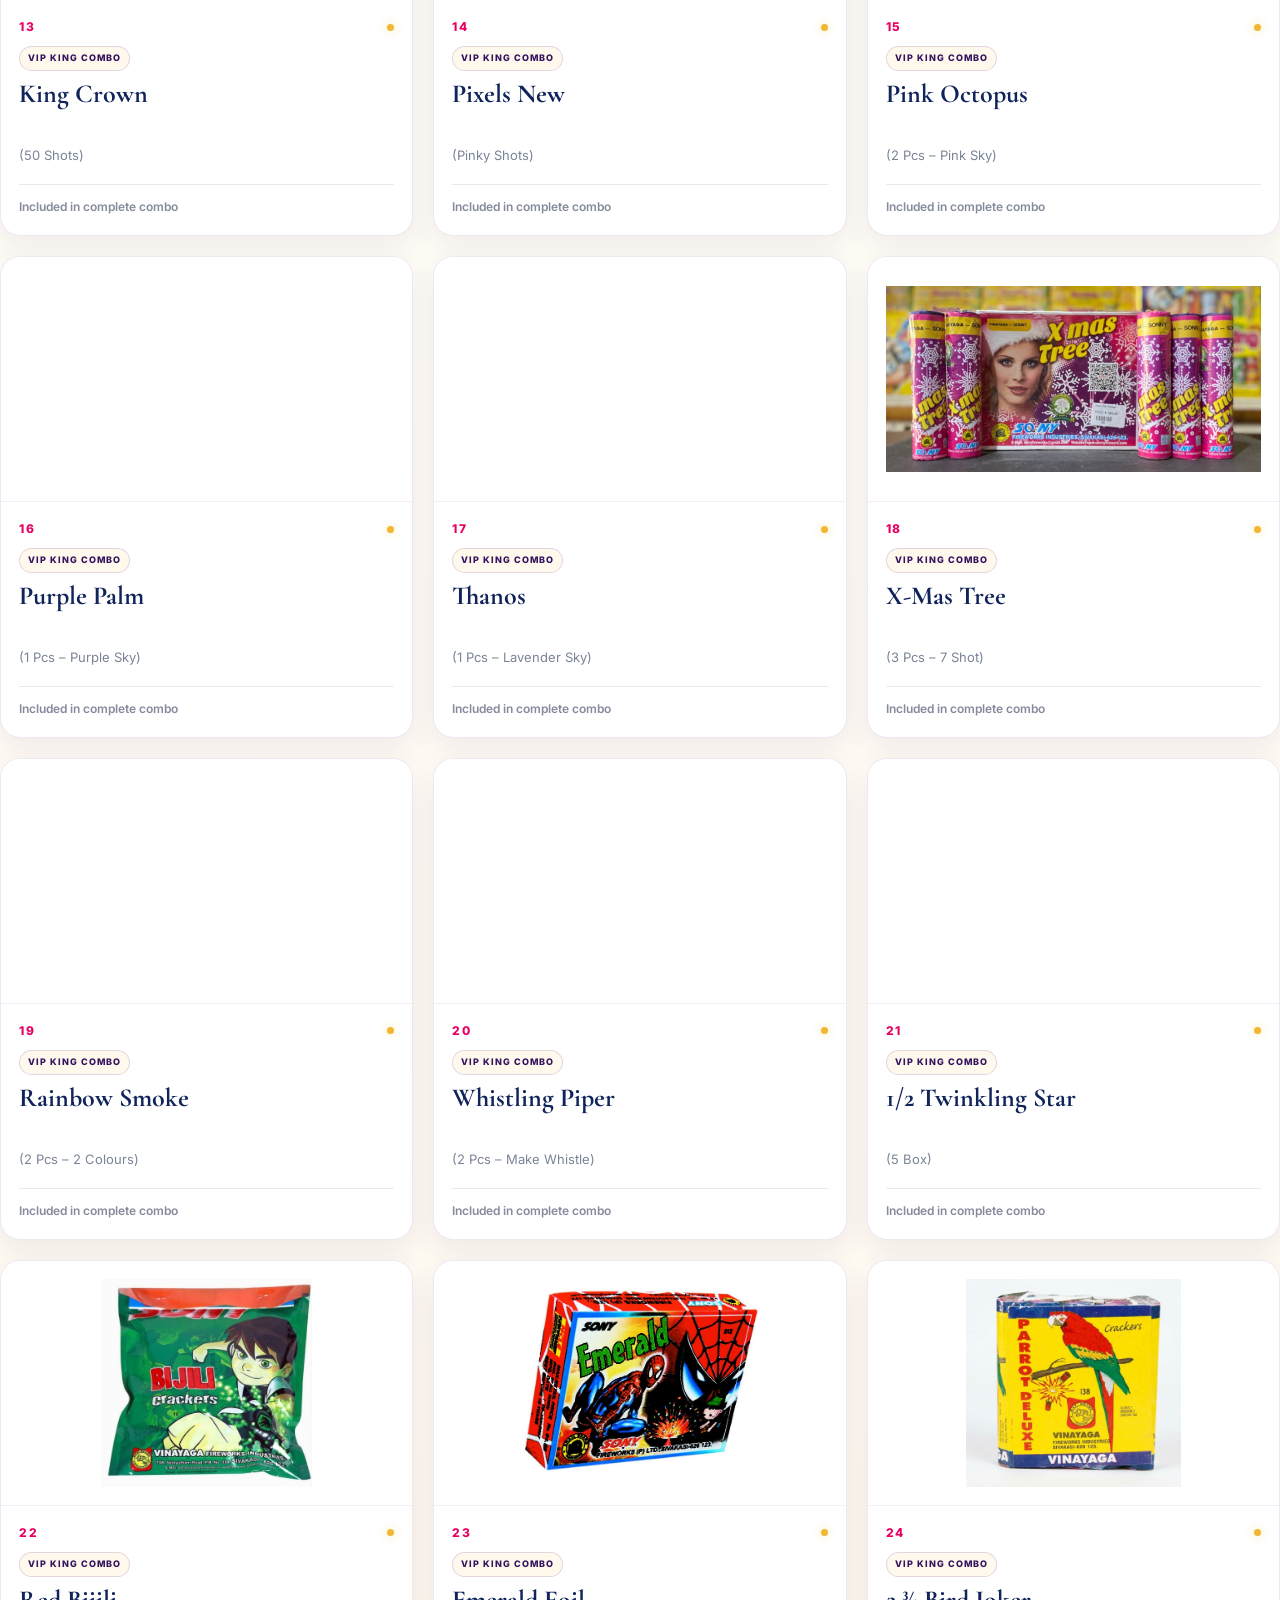
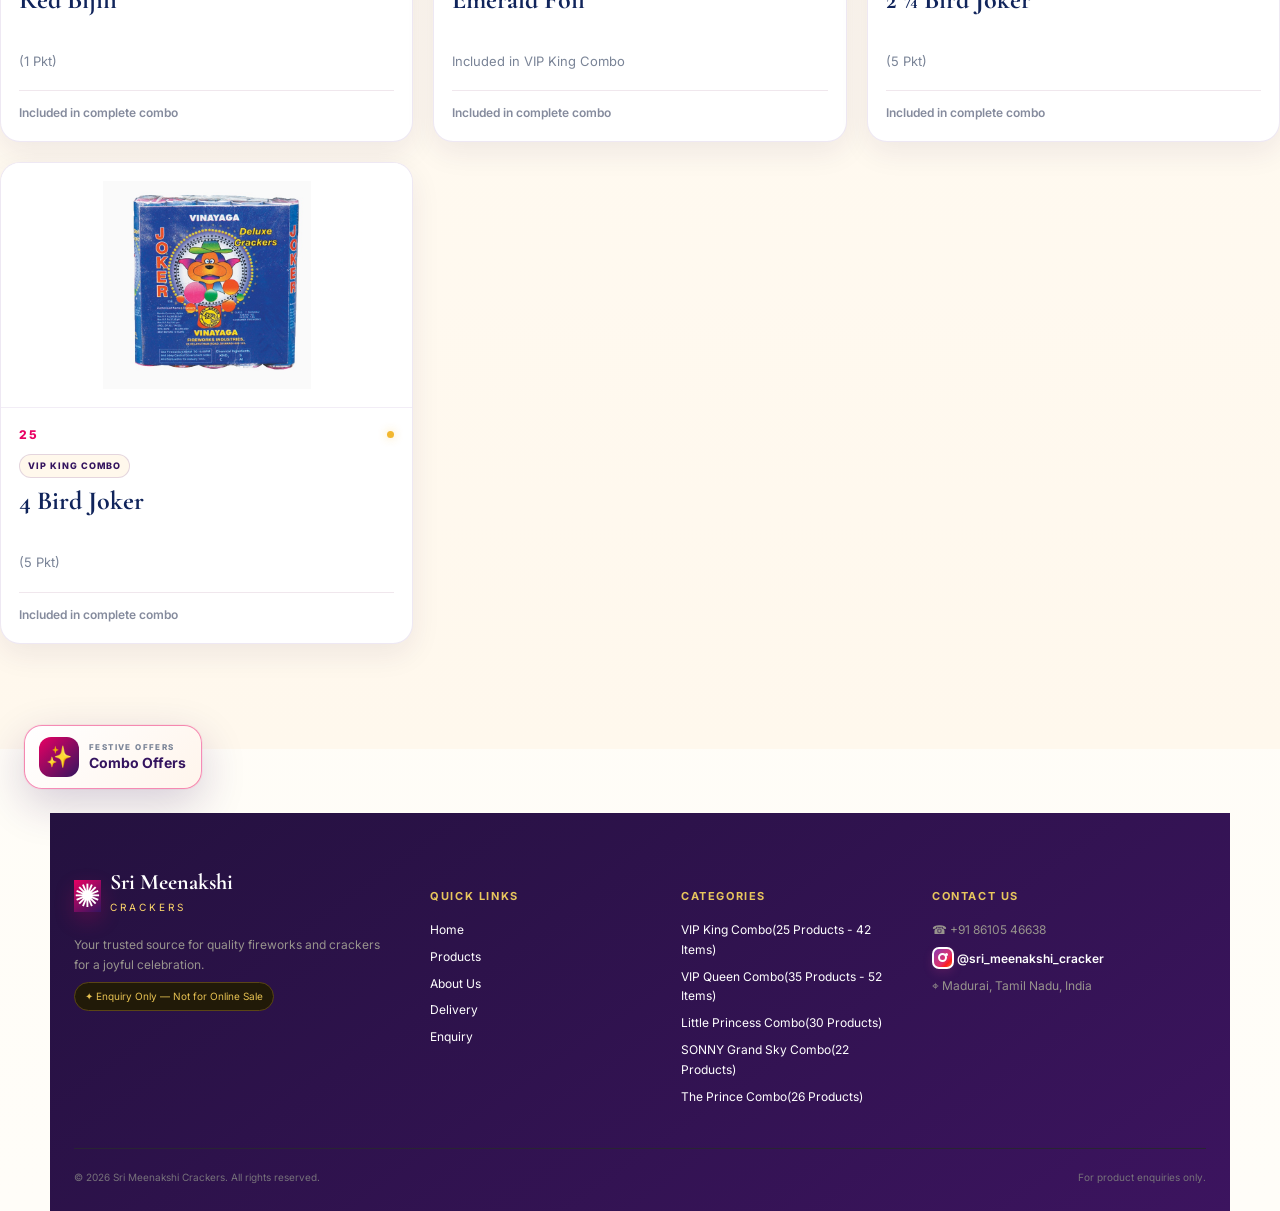
==== commit 909dd19f: "combo offers updated" ====
--- a/index.html
+++ b/index.html
@@ -462,6 +462,73 @@
 .msc-floating-cart-text small{color:rgba(255,255,255,.58) !important}
 .msc-floating-cart-text strong{color:#fff !important}
 .msc-floating-cart>b{background:var(--festive-pink) !important;color:#fff !important}
+/* Floating Combo Offers button */
+.msc-floating-combo{
+  position:fixed;
+  left:24px;
+  bottom:24px;
+  z-index:119900;
+  display:flex;
+  align-items:center;
+  gap:10px;
+  min-width:178px;
+  padding:11px 14px;
+  border:1px solid rgba(233,0,99,.45);
+  border-radius:18px;
+  background:linear-gradient(135deg,#ffffff,#fff5ec);
+  color:var(--festive-ink);
+  box-shadow:0 15px 45px rgba(51,20,95,.20),0 0 0 1px rgba(233,0,99,.05);
+  cursor:pointer;
+  backdrop-filter:blur(12px);
+  transition:.2s ease;
+}
+.msc-floating-combo:hover{
+  transform:translateY(-3px) scale(1.01);
+  box-shadow:0 20px 55px rgba(51,20,95,.28),0 0 24px rgba(233,0,99,.10);
+}
+.msc-floating-combo-icon{
+  width:40px;
+  height:40px;
+  display:grid;
+  place-items:center;
+  border-radius:12px;
+  background:linear-gradient(135deg,var(--festive-pink),var(--festive-purple));
+  color:#fff;
+  font-size:21px;
+  flex:none;
+  animation:mscComboSparkle 1.8s ease-in-out infinite;
+}
+.msc-floating-combo-text{
+  display:flex;
+  flex-direction:column;
+  align-items:flex-start;
+  gap:2px;
+}
+.msc-floating-combo-text small{
+  font-size:8px;
+  letter-spacing:1.4px;
+  color:#7a8497;
+  font-weight:800;
+}
+.msc-floating-combo-text strong{
+  font-size:14px;
+  color:var(--festive-purple);
+}
+@keyframes mscComboSparkle{
+  0%,100%{transform:scale(1) rotate(0deg)}
+  50%{transform:scale(1.08) rotate(8deg)}
+}
+@media(max-width:620px){
+  .msc-floating-combo{
+    left:14px;
+    bottom:14px;
+    min-width:0;
+    padding:9px 11px;
+  }
+  .msc-floating-combo-icon{width:38px;height:38px}
+  .msc-floating-combo-text strong{font-size:13px}
+}
+
 
 /* Cart drawer stays dark for strong contrast */
 .msc-cart{background:#24143e !important;border-left-color:rgba(255,216,106,.35) !important}
@@ -1348,6 +1415,20 @@
 <div class="msc-empty-results" hidden="" id="mscEmptyResults">No products match your search/filter.</div>
 </div>
 </section>
+<!-- FLOATING COMBO OFFERS -->
+<button
+  aria-label="View Combo Offers"
+  class="msc-floating-combo"
+  id="mscFloatingComboButton"
+  onclick="mscOpenComboOffers(event)"
+  type="button">
+  <span class="msc-floating-combo-icon">✨</span>
+  <span class="msc-floating-combo-text">
+    <small>FESTIVE OFFERS</small>
+    <strong>Combo Offers</strong>
+  </span>
+</button>
+
 <!-- FLOATING ENQUIRY CART -->
 <button aria-label="Open My Enquiry" aria-controls="mscCart" aria-expanded="false" class="msc-floating-cart" id="mscFloatingCartButton" onclick="mscOpenCart(event)" type="button">
 <span class="msc-floating-cart-icon">🛒</span>
@@ -3358,6 +3439,26 @@
 .msc-combo-selector-head{display:flex;align-items:center;justify-content:space-between;gap:16px;margin-bottom:14px}.msc-combo-selector-head strong{display:block;color:#18265a;font-size:20px}.msc-combo-selector-head span{display:block;color:#70758b;font-size:13px;margin-top:3px}.msc-combo-selector-head small{font-weight:700;color:#c60062;background:#fff0f7;border:1px solid #ffd0e4;padding:7px 12px;border-radius:999px}.msc-combo-choice-grid{display:grid;grid-template-columns:1fr 1fr;gap:12px}.msc-combo-choice{display:flex;align-items:center;gap:12px;text-align:left;border:1px solid #eadbe4;border-radius:14px;padding:14px 16px;background:#fff;cursor:pointer;transition:.2s;box-shadow:0 4px 14px rgba(30,20,50,.04)}.msc-combo-choice:hover{transform:translateY(-2px);border-color:#ec1680}.msc-combo-choice.selected{border-color:#df006b;background:linear-gradient(135deg,#fff2f8,#fff);box-shadow:0 7px 20px rgba(223,0,107,.12)}.msc-combo-choice-icon{width:42px;height:42px;border-radius:12px;display:grid;place-items:center;background:#fff0f7;color:#d90068;font-size:24px;flex:none}.msc-combo-choice b{display:block;color:#19265c;font-size:15px}.msc-combo-choice small{display:block;color:#7b8195;margin-top:3px}.msc-combo-choice-check{margin-left:auto;color:#d50066;font-size:13px;white-space:nowrap}.msc-notice-inline{display:flex;align-items:center;gap:8px;margin-top:13px;color:#666d80;font-size:13px}.msc-notice-inline .msc-notice-icon{color:#d50066}.msc-catalogue-only{margin-top:18px;padding-top:12px;border-top:1px solid #f0e7ed;color:#858b9d;font-size:12px;font-weight:600}.msc-cart-selected-label{font-size:12px;font-weight:700;color:#d50066;background:#fff0f7;border-radius:999px;padding:5px 8px}.msc-cart-row-right{display:flex;align-items:center;gap:8px}.msc-cart-row-right .msc-cart-remove{width:28px;height:28px}
 @media(max-width:700px){.msc-combo-selector-head{align-items:flex-start;flex-direction:column}.msc-combo-choice-grid{grid-template-columns:1fr}.msc-combo-choice{padding:12px}.msc-combo-selector{padding:15px}}
 </style>
+<script>
+function mscOpenComboOffers(event){
+  if(event) event.preventDefault();
+  const comboSection = document.querySelector('.combo-section');
+  if(!comboSection) return;
+  comboSection.scrollIntoView({behavior:'smooth',block:'start'});
+  comboSection.classList.remove('msc-combo-highlight');
+  void comboSection.offsetWidth;
+  comboSection.classList.add('msc-combo-highlight');
+  setTimeout(()=>comboSection.classList.remove('msc-combo-highlight'),1800);
+}
+</script>
+<style>
+.msc-combo-highlight{animation:mscComboSectionHighlight 1.8s ease}
+@keyframes mscComboSectionHighlight{
+  0%{filter:brightness(1)}
+  20%{filter:brightness(1.08)}
+  100%{filter:brightness(1)}
+}
+</style>
 <script id="meenkshi-shopping-catalogue-js">
 const mscProducts = [{"id": 1, "name": "Max 100 Gun", "pack": "Included in VIP King Combo", "combo": "VIP King Combo", "image": "vip-king/01.jpeg", "displayId": 1}, {"id": 2, "name": "Chakkar Big", "pack": "(10 Pcs)", "combo": "VIP King Combo", "image": "vip-king/02.jpeg", "displayId": 2}, {"id": 3, "name": "Chakkar Special", "pack": "(10 Pcs)", "combo": "VIP King Combo", "image": "vip-king/03.jpeg", "displayId": 3}, {"id": 4, "name": "Electric Sparkle", "pack": "(30 cm – 2 Box)", "combo": "VIP King Combo", "image": "vip-king/04.jpeg", "displayId": 4}, {"id": 5, "name": "Electric Sparkle", "pack": "(15 cm – 5 Box)", "combo": "VIP King Combo", "image": "vip-king/05.jpeg", "displayId": 5}, {"id": 6, "name": "Flower Pot Big", "pack": "(10 Pcs)", "combo": "VIP King Combo", "image": "vip-king/06.jpeg", "displayId": 6}, {"id": 7, "name": "Violet Colour Koti delux", "pack": "(10 Pcs)", "combo": "VIP King Combo", "image": "vip-king/07.jpeg", "displayId": 7}, {"id": 8, "name": "Cosmic Kids Fountain", "pack": "Included in VIP King Combo", "combo": "VIP King Combo", "image": "vip-king/08.jpeg", "displayId": 8}, {"id": 9, "name": "Cluster", "pack": "(1 × 5)", "combo": "VIP King Combo", "image": "vip-king/09.jpeg", "displayId": 9}, {"id": 10, "name": "Siren", "pack": "(2 Pcs)", "combo": "VIP King Combo", "image": "vip-king/10.jpeg", "displayId": 10}, {"id": 11, "name": "12 Sky Digital", "pack": "(12 Shot)", "combo": "VIP King Combo", "image": "vip-king/11.jpeg", "displayId": 11}, {"id": 12, "name": "Troy 25 Shot", "pack": "Included in VIP King Combo", "combo": "VIP King Combo", "image": "vip-king/12.jpeg", "displayId": 12}, {"id": 13, "name": "King Crown", "pack": "(50 Shots)", "combo": "VIP King Combo", "image": "vip-king/13.jpeg", "displayId": 13}, {"id": 14, "name": "Pixels New", "pack": "(Pinky Shots)", "combo": "VIP King Combo", "image": "vip-king/14.jpeg", "displayId": 14}, {"id": 15, "name": "Pink Octopus", "pack": "(2 Pcs – Pink Sky)", "combo": "VIP King Combo", "image": "vip-king/15.jpeg", "displayId": 15}, {"id": 16, "name": "Purple Palm", "pack": "(1 Pcs – Purple Sky)", "combo": "VIP King Combo", "image": "vip-king/16.jpeg", "displayId": 16}, {"id": 17, "name": "Thanos", "pack": "(1 Pcs – Lavender Sky)", "combo": "VIP King Combo", "image": "vip-king/17.jpeg", "displayId": 17}, {"id": 18, "name": "X-Mas Tree", "pack": "(3 Pcs – 7 Shot)", "combo": "VIP King Combo", "image": "vip-king/18.jpeg", "displayId": 18}, {"id": 19, "name": "Rainbow Smoke", "pack": "(2 Pcs – 2 Colours)", "combo": "VIP King Combo", "image": "vip-king/19.jpeg", "displayId": 19}, {"id": 20, "name": "Whistling Piper", "pack": "(2 Pcs – Make Whistle)", "combo": "VIP King Combo", "image": "vip-king/20.jpeg", "displayId": 20}, {"id": 21, "name": "1/2 Twinkling Star", "pack": "(5 Box)", "combo": "VIP King Combo", "image": "vip-king/21.jpeg", "displayId": 21}, {"id": 22, "name": "Red Bijili", "pack": "(1 Pkt)", "combo": "VIP King Combo", "image": "vip-king/22.jpeg", "displayId": 22}, {"id": 23, "name": "Emerald Foil", "pack": "Included in VIP King Combo", "combo": "VIP King Combo", "image": "vip-king/23.jpeg", "displayId": 23}, {"id": 24, "name": "2 ¾ Bird Joker", "pack": "(5 Pkt)", "combo": "VIP King Combo", "image": "vip-king/24.jpeg", "displayId": 24}, {"id": 25, "name": "4 Bird Joker", "pack": "(5 Pkt)", "combo": "VIP King Combo", "image": "vip-king/25.jpeg", "displayId": 25}, {"id": 101, "name": "Antman", "pack": "(5 × 4 – Pan Cake)", "combo": "VIP Queen Combo", "image": "vip-queen/01.jpeg", "displayId": 1}, {"id": 102, "name": "Sizzling Star", "pack": "(5 Pcs)", "combo": "VIP Queen Combo", "image": "vip-queen/02.jpeg", "displayId": 2}, {"id": 103, "name": "Drizzling Dancer", "pack": "(8 Pcs)", "combo": "VIP Queen Combo", "image": "vip-queen/03.jpeg", "displayId": 3}, {"id": 104, "name": "Hulk Warrior", "pack": "(3 Pcs – Red & Green Sky)", "combo": "VIP Queen Combo", "image": "vip-queen/04.jpeg", "displayId": 4}, {"id": 105, "name": "Rock & Roll", "pack": "(2 Pcs – Multi Crack in Sky)", "combo": "VIP Queen Combo", "image": "vip-queen/05.jpeg", "displayId": 5}, {"id": 106, "name": "Sweet Sixteen Whistle", "pack": "(16 Whistle Sky)", "combo": "VIP Queen Combo", "image": "vip-queen/06.jpeg", "displayId": 6}, {"id": 107, "name": "Prince and The Frog", "pack": "(12 Shots in Two Colours)", "combo": "VIP Queen Combo", "image": "vip-queen/07.jpeg", "displayId": 7}, {"id": 108, "name": "777 Crackers", "pack": "(7 Shots)", "combo": "VIP Queen Combo", "image": "vip-queen/08.jpeg", "displayId": 8}, {"id": 109, "name": "Velvet Torches", "pack": "(2 Pcs)", "combo": "VIP Queen Combo", "image": "vip-queen/09.jpeg", "displayId": 9}, {"id": 110, "name": "Dancing Queen", "pack": "(2 Pcs)", "combo": "VIP Queen Combo", "image": "vip-queen/10.jpeg", "displayId": 10}, {"id": 111, "name": "Max 100 Gun", "pack": "Included in VIP Queen Combo", "combo": "VIP Queen Combo", "image": "vip-king/01.jpeg", "displayId": 11}, {"id": 112, "name": "Chakkar Big", "pack": "(10 Pcs)", "combo": "VIP Queen Combo", "image": "vip-king/02.jpeg", "displayId": 12}, {"id": 113, "name": "Chakkar Special", "pack": "(10 Pcs)", "combo": "VIP Queen Combo", "image": "vip-king/03.jpeg", "displayId": 13}, {"id": 114, "name": "Electric Sparkle", "pack": "(30 cm – 2 Box)", "combo": "VIP Queen Combo", "image": "vip-king/04.jpeg", "displayId": 14}, {"id": 115, "name": "Electric Sparkle", "pack": "(15 cm – 5 Box)", "combo": "VIP Queen Combo", "image": "vip-king/05.jpeg", "displayId": 15}, {"id": 116, "name": "Flower Pot Big", "pack": "(10 Pcs)", "combo": "VIP Queen Combo", "image": "vip-king/06.jpeg", "displayId": 16}, {"id": 117, "name": "Violet Colour Koti delux", "pack": "(10 Pcs)", "combo": "VIP Queen Combo", "image": "vip-king/07.jpeg", "displayId": 17}, {"id": 118, "name": "Cosmic Kids Fountain", "pack": "Included in VIP Queen Combo", "combo": "VIP Queen Combo", "image": "vip-king/08.jpeg", "displayId": 18}, {"id": 119, "name": "Cluster", "pack": "(1 × 5)", "combo": "VIP Queen Combo", "image": "vip-king/09.jpeg", "displayId": 19}, {"id": 120, "name": "Siren", "pack": "(2 Pcs)", "combo": "VIP Queen Combo", "image": "vip-king/10.jpeg", "displayId": 20}, {"id": 121, "name": "12 Sky Digital", "pack": "(12 Shot)", "combo": "VIP Queen Combo", "image": "vip-king/11.jpeg", "displayId": 21}, {"id": 122, "name": "Troy 25 Shot", "pack": "Included in VIP Queen Combo", "combo": "VIP Queen Combo", "image": "vip-king/12.jpeg", "displayId": 22}, {"id": 123, "name": "King Crown", "pack": "(50 Shots)", "combo": "VIP Queen Combo", "image": "vip-king/13.jpeg", "displayId": 23}, {"id": 124, "name": "Pixels New", "pack": "(Pinky Shots)", "combo": "VIP Queen Combo", "image": "vip-king/14.jpeg", "displayId": 24}, {"id": 125, "name": "Pink Octopus", "pack": "(2 Pcs – Pink Sky)", "combo": "VIP Queen Combo", "image": "vip-king/15.jpeg", "displayId": 25}, {"id": 126, "name": "Purple Palm", "pack": "(1 Pcs – Purple Sky)", "combo": "VIP Queen Combo", "image": "vip-king/16.jpeg", "displayId": 26}, {"id": 127, "name": "Thanos", "pack": "(1 Pcs – Lavender Sky)", "combo": "VIP Queen Combo", "image": "vip-king/17.jpeg", "displayId": 27}, {"id": 128, "name": "X-Mas Tree", "pack": "(3 Pcs – 7 Shot)", "combo": "VIP Queen Combo", "image": "vip-king/18.jpeg", "displayId": 28}, {"id": 129, "name": "Rainbow Smoke", "pack": "(2 Pcs – 2 Colours)", "combo": "VIP Queen Combo", "image": "vip-king/19.jpeg", "displayId": 29}, {"id": 130, "name": "Whistling Piper", "pack": "(2 Pcs – Make Whistle)", "combo": "VIP Queen Combo", "image": "vip-king/20.jpeg", "displayId": 30}, {"id": 131, "name": "1/2 Twinkling Star", "pack": "(5 Box)", "combo": "VIP Queen Combo", "image": "vip-king/21.jpeg", "displayId": 31}, {"id": 132, "name": "Red Bijili", "pack": "(1 Pkt)", "combo": "VIP Queen Combo", "image": "vip-king/22.jpeg", "displayId": 32}, {"id": 133, "name": "Emerald Foil", "pack": "Included in VIP Queen Combo", "combo": "VIP Queen Combo", "image": "vip-king/23.jpeg", "displayId": 33}, {"id": 134, "name": "2 ¾ Bird Joker", "pack": "(5 Pkt)", "combo": "VIP Queen Combo", "image": "vip-king/24.jpeg", "displayId": 34}, {"id": 135, "name": "4 Bird Joker", "pack": "(5 Pkt)", "combo": "VIP Queen Combo", "image": "vip-king/25.jpeg", "displayId": 35}, {"id": 201, "name": "Ground Chakkar Big", "pack": "(10 Pcs)", "combo": "Little Princess Combo", "image": "little/01.jpeg", "displayId": 1}, {"id": 202, "name": "Ground Chakkar Special", "pack": "(10 Pcs)", "combo": "Little Princess Combo", "image": "little/02.jpeg", "displayId": 2}, {"id": 203, "name": "Flower Pot Big", "pack": "Included in Little Princess Combo", "combo": "Little Princess Combo", "image": "little/03.jpeg", "displayId": 3}, {"id": 204, "name": "Flower Pot Special", "pack": "Included in Little Princess Combo", "combo": "Little Princess Combo", "image": "little/04.jpg", "displayId": 4}, {"id": 205, "name": "Dancing Queen", "pack": "Included in Little Princess Combo", "combo": "Little Princess Combo", "image": "little/05.jpeg", "displayId": 5}, {"id": 206, "name": "Drizzling Dancer", "pack": "Included in Little Princess Combo", "combo": "Little Princess Combo", "image": "little/06.jpeg", "displayId": 6}, {"id": 207, "name": "Emerald Foil", "pack": "Included in Little Princess Combo", "combo": "Little Princess Combo", "image": "little/07.jpeg", "displayId": 7}, {"id": 208, "name": "Little Flowers", "pack": "Included in Little Princess Combo", "combo": "Little Princess Combo", "image": "little/08.jpeg", "displayId": 8}, {"id": 209, "name": "1½ Twinkling Star", "pack": "(2 Box)", "combo": "Little Princess Combo", "image": "little/09.jpeg", "displayId": 9}, {"id": 210, "name": "Whistling Paper", "pack": "Included in Little Princess Combo", "combo": "Little Princess Combo", "image": "little/10.jpeg", "displayId": 10}, {"id": 211, "name": "Max 100 Gun", "pack": "Included in Little Princess Combo", "combo": "Little Princess Combo", "image": "little/11.jpeg", "displayId": 11}, {"id": 212, "name": "Rainbow Smoke", "pack": "Included in Little Princess Combo", "combo": "Little Princess Combo", "image": "little/12.jpeg", "displayId": 12}, {"id": 213, "name": "Red Bijili", "pack": "Included in Little Princess Combo", "combo": "Little Princess Combo", "image": "little/13.jpeg", "displayId": 13}, {"id": 214, "name": "100 Wala", "pack": "Included in Little Princess Combo", "combo": "Little Princess Combo", "image": "little/14.jpeg", "displayId": 14}, {"id": 215, "name": "2¾ Bird", "pack": "(2 Pkts)", "combo": "Little Princess Combo", "image": "little/15.jpeg", "displayId": 15}, {"id": 216, "name": "4 Bird", "pack": "(2 Pkts)", "combo": "Little Princess Combo", "image": "little/16.jpeg", "displayId": 16}, {"id": 217, "name": "777 Crackers", "pack": "Included in Little Princess Combo", "combo": "Little Princess Combo", "image": "little/17.jpeg", "displayId": 17}, {"id": 218, "name": "Electric Sparkle", "pack": "(15 cm – 2 Box)", "combo": "Little Princess Combo", "image": "little/18.jpeg", "displayId": 18}, {"id": 219, "name": "Electric Sparkle", "pack": "(30 cm)", "combo": "Little Princess Combo", "image": "little/19.jpeg", "displayId": 19}, {"id": 220, "name": "Cluster", "pack": "Included in Little Princess Combo", "combo": "Little Princess Combo", "image": "little/20.jpeg", "displayId": 20}, {"id": 221, "name": "12 Rose", "pack": "Included in Little Princess Combo", "combo": "Little Princess Combo", "image": "little/21.jpeg", "displayId": 21}, {"id": 222, "name": "12 Sky Digital", "pack": "Included in Little Princess Combo", "combo": "Little Princess Combo", "image": "little/22.jpeg", "displayId": 22}, {"id": 223, "name": "Sweet 16 White", "pack": "Included in Little Princess Combo", "combo": "Little Princess Combo", "image": "little/23.jpeg", "displayId": 23}, {"id": 224, "name": "Peacock Titan", "pack": "Included in Little Princess Combo", "combo": "Little Princess Combo", "image": "little/24.jpeg", "displayId": 24}, {"id": 225, "name": "Troy 25", "pack": "Included in Little Princess Combo", "combo": "Little Princess Combo", "image": "little/25.jpeg", "displayId": 25}, {"id": 226, "name": "Purple Palm", "pack": "Included in Little Princess Combo", "combo": "Little Princess Combo", "image": "little/26.jpeg", "displayId": 26}, {"id": 227, "name": "Blue Palm", "pack": "Included in Little Princess Combo", "combo": "Little Princess Combo", "image": "little/27.jpeg", "displayId": 27}, {"id": 228, "name": "Hulk Warrior", "pack": "Included in Little Princess Combo", "combo": "Little Princess Combo", "image": "little/28.jpeg", "displayId": 28}, {"id": 229, "name": "Cosmic Kids", "pack": "Included in Little Princess Combo", "combo": "Little Princess Combo", "image": "little/29.jpeg", "displayId": 29}, {"id": 230, "name": "Magic Stick", "pack": "(5 Pcs)", "combo": "Little Princess Combo", "image": "little/30.jpeg", "displayId": 30}, {"id": 301, "name": "Colouring Queen", "pack": "Included in Grand Sky Combo", "combo": "SONNY Grand Sky Combo", "image": "grand-sky/01.jpeg", "displayId": 1}, {"id": 302, "name": "Crackling Coconut", "pack": "Included in Grand Sky Combo", "combo": "SONNY Grand Sky Combo", "image": "grand-sky/02.jpeg", "displayId": 2}, {"id": 303, "name": "Ant Man", "pack": "Included in Grand Sky Combo", "combo": "SONNY Grand Sky Combo", "image": "grand-sky/03.jpeg", "displayId": 3}, {"id": 304, "name": "Joker – 10", "pack": "Included in Grand Sky Combo", "combo": "SONNY Grand Sky Combo", "image": "grand-sky/04.jpeg", "displayId": 4}, {"id": 305, "name": "Iron Man", "pack": "Included in Grand Sky Combo", "combo": "SONNY Grand Sky Combo", "image": "grand-sky/05.jpeg", "displayId": 5}, {"id": 306, "name": "Sona ohna", "pack": "Included in Grand Sky Combo", "combo": "SONNY Grand Sky Combo", "image": "grand-sky/06.jpeg", "displayId": 6}, {"id": 307, "name": "12 Sky Golden", "pack": "Included in Grand Sky Combo", "combo": "SONNY Grand Sky Combo", "image": "grand-sky/07.jpeg", "displayId": 7}, {"id": 308, "name": "12 Sky green", "pack": "Included in Grand Sky Combo", "combo": "SONNY Grand Sky Combo", "image": "grand-sky/08.jpeg", "displayId": 8}, {"id": 309, "name": "Rang Chakkar (New)", "pack": "Included in Grand Sky Combo", "combo": "SONNY Grand Sky Combo", "image": "grand-sky/09.jpeg", "displayId": 9}, {"id": 310, "name": "Silver Comet (New)", "pack": "Included in Grand Sky Combo", "combo": "SONNY Grand Sky Combo", "image": "grand-sky/10.jpeg", "displayId": 10}, {"id": 311, "name": "25th Honor (12 Shot)", "pack": "Included in Grand Sky Combo", "combo": "SONNY Grand Sky Combo", "image": "grand-sky/11.jpeg", "displayId": 11}, {"id": 312, "name": "King Crown (50 Shot)", "pack": "Included in Grand Sky Combo", "combo": "SONNY Grand Sky Combo", "image": "grand-sky/12.jpeg", "displayId": 12}, {"id": 313, "name": "Sweet 16 Whistle", "pack": "Included in Grand Sky Combo", "combo": "SONNY Grand Sky Combo", "image": "grand-sky/13.jpeg", "displayId": 13}, {"id": 314, "name": "Blue Palm", "pack": "Included in Grand Sky Combo", "combo": "SONNY Grand Sky Combo", "image": "grand-sky/14.jpeg", "displayId": 14}, {"id": 315, "name": "Purple Palm", "pack": "Included in Grand Sky Combo", "combo": "SONNY Grand Sky Combo", "image": "grand-sky/15.jpeg", "displayId": 15}, {"id": 316, "name": "Zulk War (Ring)", "pack": "Included in Grand Sky Combo", "combo": "SONNY Grand Sky Combo", "image": "grand-sky/16.jpeg", "displayId": 16}, {"id": 317, "name": "Bumble Bee", "pack": "Included in Grand Sky Combo", "combo": "SONNY Grand Sky Combo", "image": "grand-sky/17.jpeg", "displayId": 17}, {"id": 318, "name": "Rock & Roll", "pack": "Included in Grand Sky Combo", "combo": "SONNY Grand Sky Combo", "image": "grand-sky/18.jpeg", "displayId": 18}, {"id": 319, "name": "Pink Octopus", "pack": "Included in Grand Sky Combo", "combo": "SONNY Grand Sky Combo", "image": "grand-sky/19.jpeg", "displayId": 19}, {"id": 320, "name": "Hot Girls", "pack": "Included in Grand Sky Combo", "combo": "SONNY Grand Sky Combo", "image": "grand-sky/20.jpeg", "displayId": 20}, {"id": 321, "name": "1½ Twinkling Star", "pack": "(5 Box)", "combo": "SONNY Grand Sky Combo", "image": "grand-sky/21.jpeg", "displayId": 21}, {"id": 322, "name": "Electric Sparkle", "pack": "(15 cm – 5 Box)", "combo": "SONNY Grand Sky Combo", "image": "grand-sky/22.jpeg", "displayId": 22}, {"id": 401, "name": "Ground Chakkar Big", "pack": "Included in The Prince Combo", "combo": "The Prince Combo", "image": "prince/01.jpeg", "displayId": 1, "price": "58.60"}, {"id": 402, "name": "Ground Chakkar Special", "pack": "Included in The Prince Combo", "combo": "The Prince Combo", "image": "prince/02.jpeg", "displayId": 2, "price": "173.60"}, {"id": 403, "name": "Flower Pot Big", "pack": "Included in The Prince Combo", "combo": "The Prince Combo", "image": "prince/03.jpeg", "displayId": 3, "price": "162.10"}, {"id": 404, "name": "Flower Pot Special", "pack": "Included in The Prince Combo", "combo": "The Prince Combo", "image": "prince/04.jpeg", "displayId": 4, "price": "233.00"}, {"id": 405, "name": "Drizzling Dancer", "pack": "Included in The Prince Combo", "combo": "The Prince Combo", "image": "prince/05.jpeg", "displayId": 5, "price": "135.70"}, {"id": 406, "name": "Emerald foil", "pack": "Included in The Prince Combo", "combo": "The Prince Combo", "image": "prince/06.jpeg", "displayId": 6, "price": "46.00"}, {"id": 407, "name": "Little Flowers", "pack": "Included in The Prince Combo", "combo": "The Prince Combo", "image": "prince/07.jpeg", "displayId": 7, "price": "120.50"}, {"id": 408, "name": "1½ Twinkling Star", "pack": "Included in The Prince Combo", "combo": "The Prince Combo", "image": "prince/08.jpeg", "displayId": 8, "price": "122.00"}, {"id": 409, "name": "Max 100 Gun", "pack": "Included in The Prince Combo", "combo": "The Prince Combo", "image": "prince/09.jpeg", "displayId": 9, "price": "220.00"}, {"id": 410, "name": "Bijili Red", "pack": "Included in The Prince Combo", "combo": "The Prince Combo", "image": "prince/10.jpeg", "displayId": 10, "price": "75.00"}, {"id": 411, "name": "100 Wala", "pack": "Included in The Prince Combo", "combo": "The Prince Combo", "image": "prince/11.jpeg", "displayId": 11, "price": "75.00"}, {"id": 412, "name": "2¾ Bird", "pack": "Included in The Prince Combo", "combo": "The Prince Combo", "image": "prince/12.jpeg", "displayId": 12, "price": "32.00"}, {"id": 413, "name": "4\" Bird", "pack": "Included in The Prince Combo", "combo": "The Prince Combo", "image": "prince/13.jpeg", "displayId": 13, "price": "89.00"}, {"id": 414, "name": "777 Crackers", "pack": "Included in The Prince Combo", "combo": "The Prince Combo", "image": "prince/14.jpeg", "displayId": 14, "price": "197.00"}, {"id": 415, "name": "Electric Sparkler 15cm", "pack": "Included in The Prince Combo", "combo": "The Prince Combo", "image": "prince/15.jpeg", "displayId": 15, "price": "161.00"}, {"id": 416, "name": "Electric Sparkler 30cm", "pack": "Included in The Prince Combo", "combo": "The Prince Combo", "image": "prince/16.jpeg", "displayId": 16, "price": "80.50"}, {"id": 417, "name": "12 Rose", "pack": "Included in The Prince Combo", "combo": "The Prince Combo", "image": "prince/17.jpeg", "displayId": 17, "price": "216.00"}, {"id": 418, "name": "12 Sky Digital", "pack": "Included in The Prince Combo", "combo": "The Prince Combo", "image": "prince/18.jpeg", "displayId": 18, "price": "261.50"}, {"id": 419, "name": "Cosmic Kids", "pack": "Included in The Prince Combo", "combo": "The Prince Combo", "image": "prince/19.jpeg", "displayId": 19, "price": "195.00"}, {"id": 420, "name": "Purple Palm", "pack": "Included in The Prince Combo", "combo": "The Prince Combo", "image": "prince/20.jpeg", "displayId": 20, "price": "687.70"}, {"id": 421, "name": "Peacock & Titan", "pack": "Included in The Prince Combo", "combo": "The Prince Combo", "image": "prince/21.jpeg", "displayId": 21, "price": "366.30"}, {"id": 422, "name": "Cluster", "pack": "Included in The Prince Combo", "combo": "The Prince Combo", "image": "prince/22.jpeg", "displayId": 22, "price": "293.70"}, {"id": 423, "name": "Hydro Bomb", "pack": "Included in The Prince Combo", "combo": "The Prince Combo", "image": "prince/23.jpeg", "displayId": 23, "price": "92.00"}, {"id": 424, "name": "Xmas Tree", "pack": "Included in The Prince Combo", "combo": "The Prince Combo", "image": "prince/24.jpeg", "displayId": 24, "price": "197.00"}, {"id": 425, "name": "Golden Falls", "pack": "Included in The Prince Combo", "combo": "The Prince Combo", "image": "prince/25.jpeg", "displayId": 25, "price": "356.60"}, {"id": 426, "name": "Silver Falls", "pack": "Included in The Prince Combo", "combo": "The Prince Combo", "image": "prince/26.jpeg", "displayId": 26, "price": "356.60"}];
 const mscCart = {};
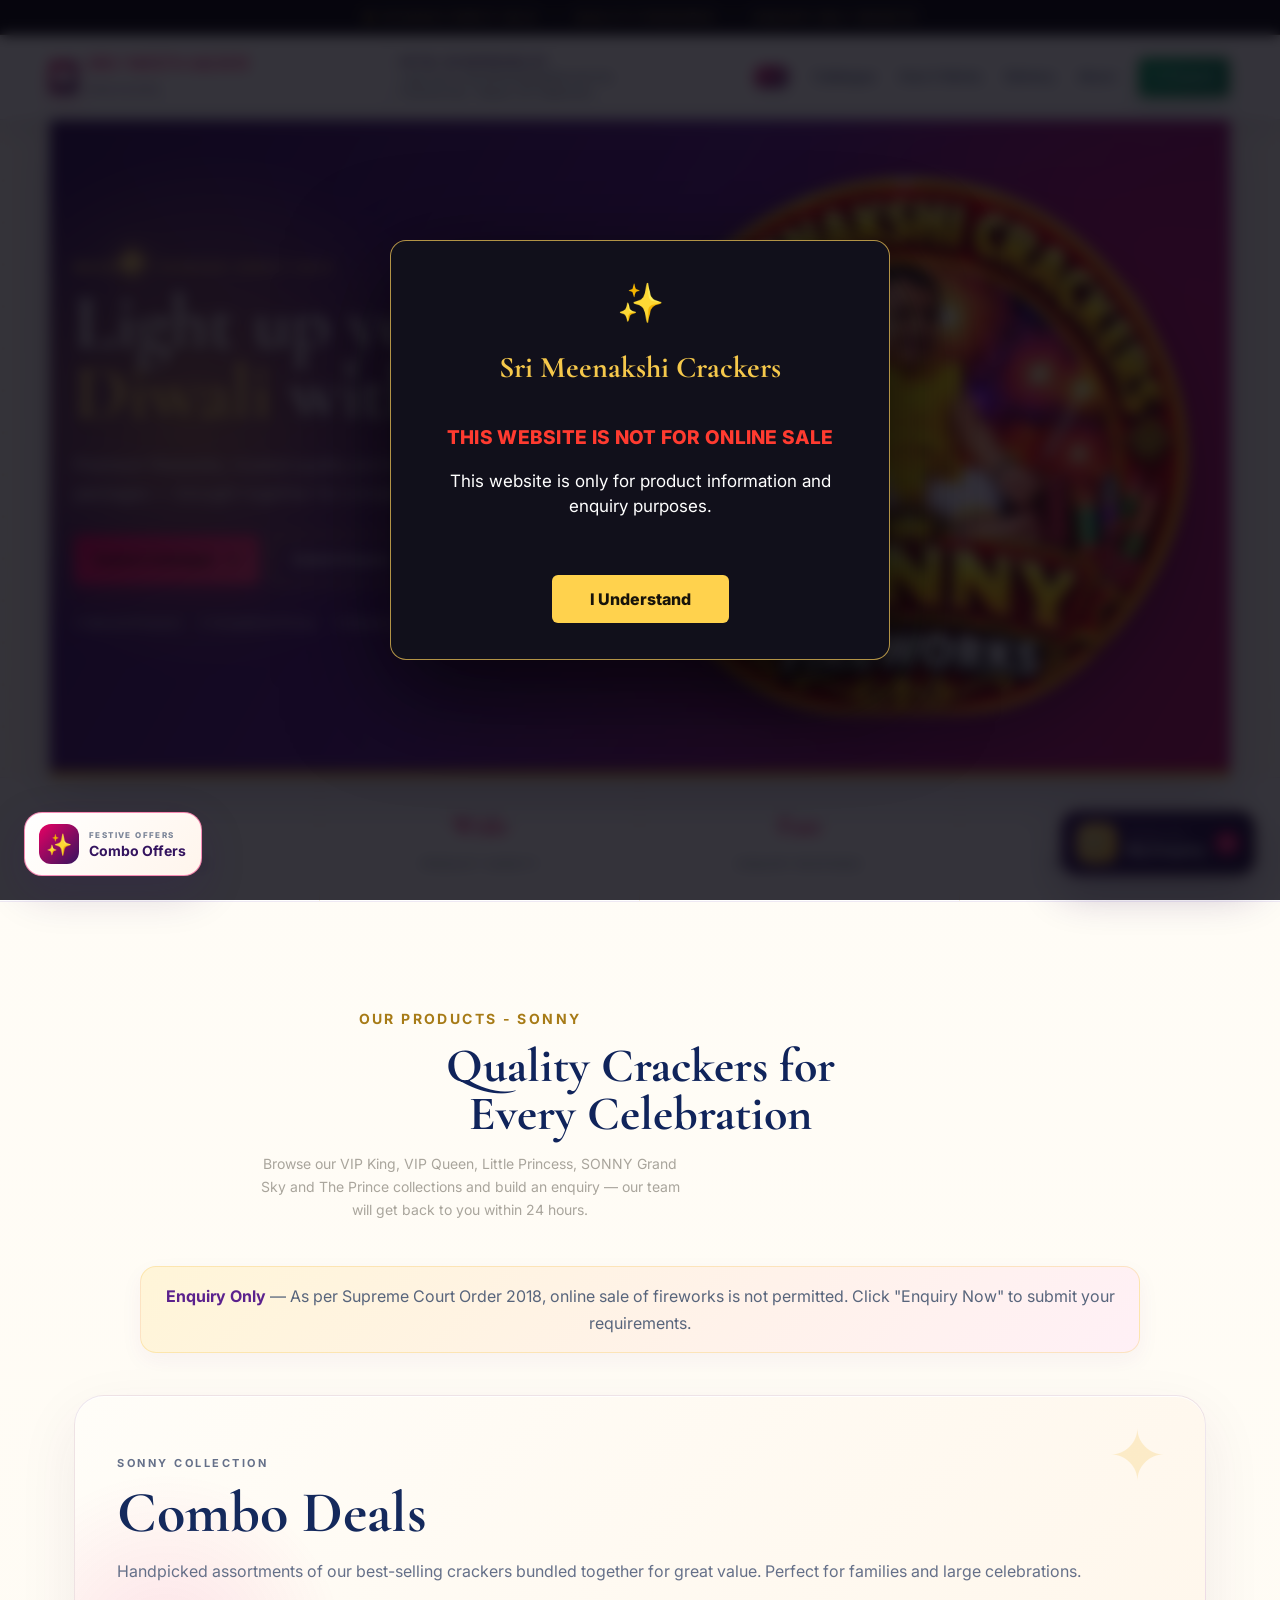
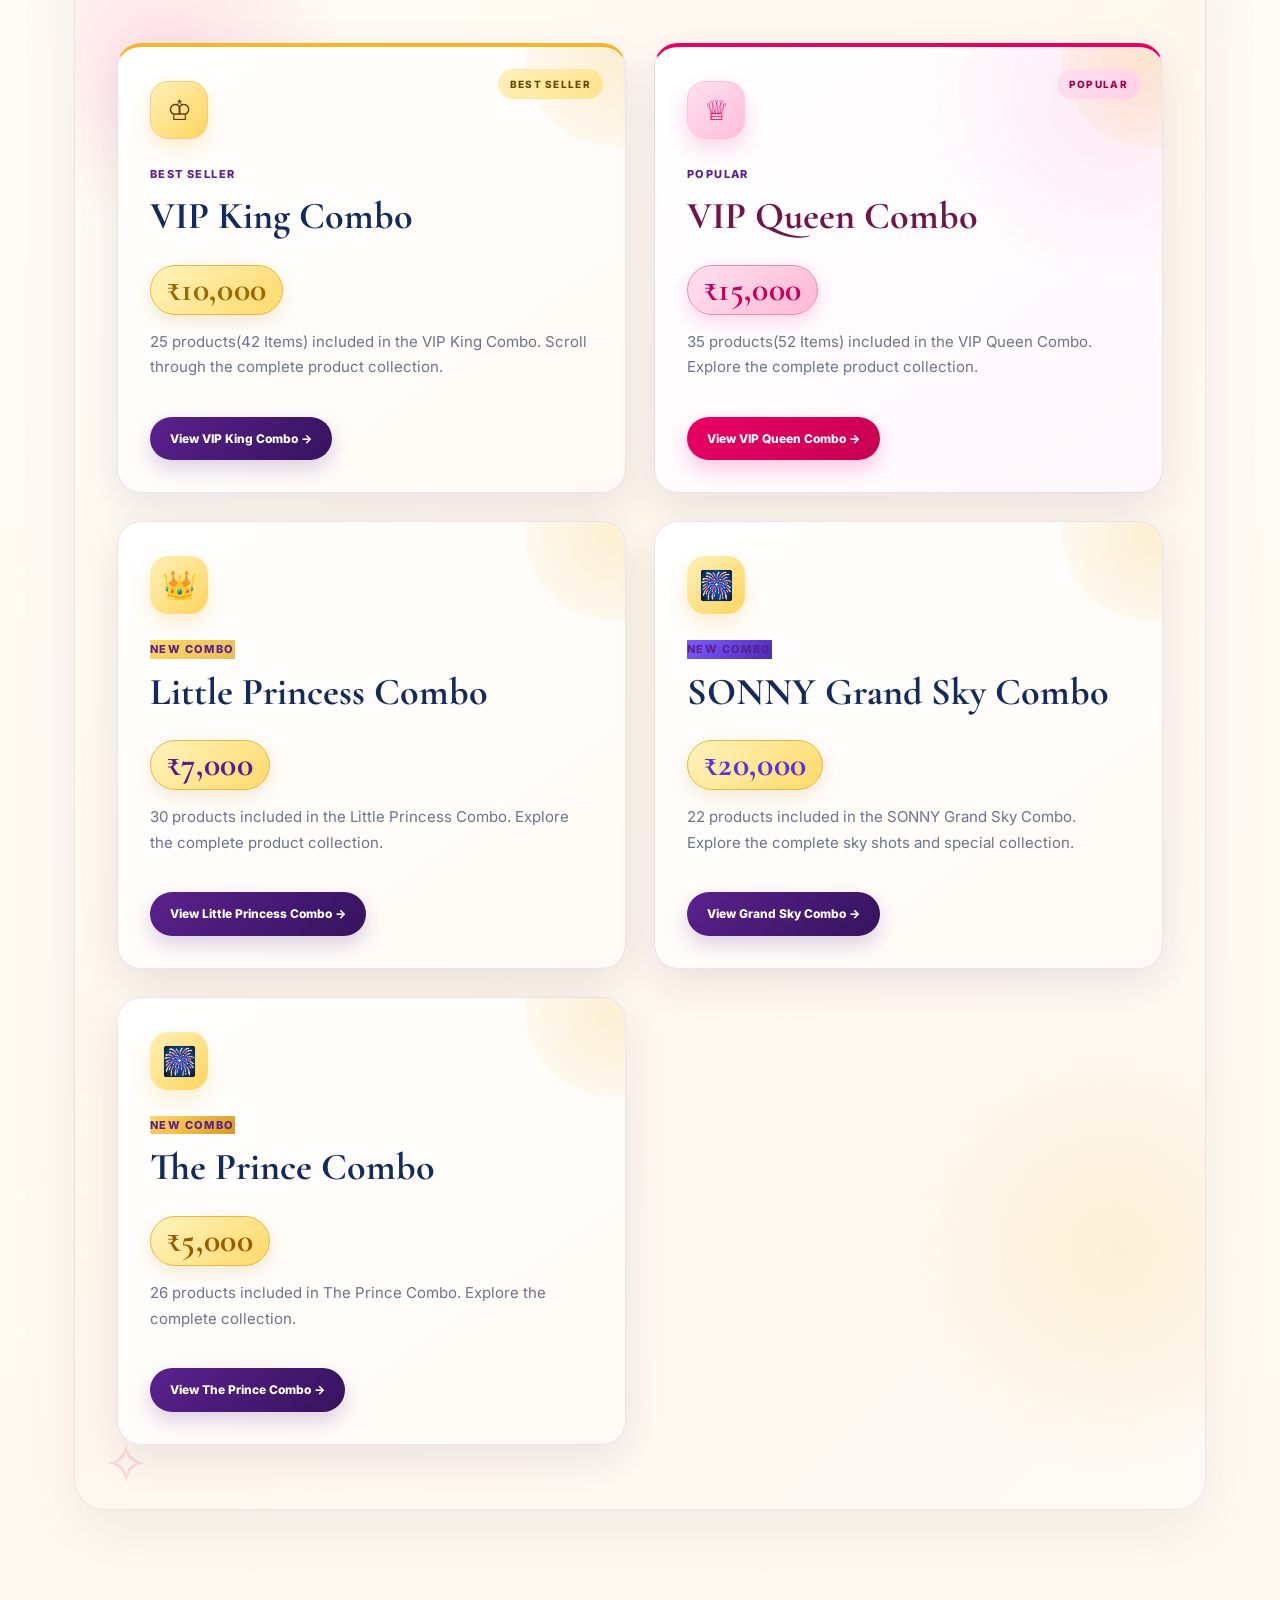
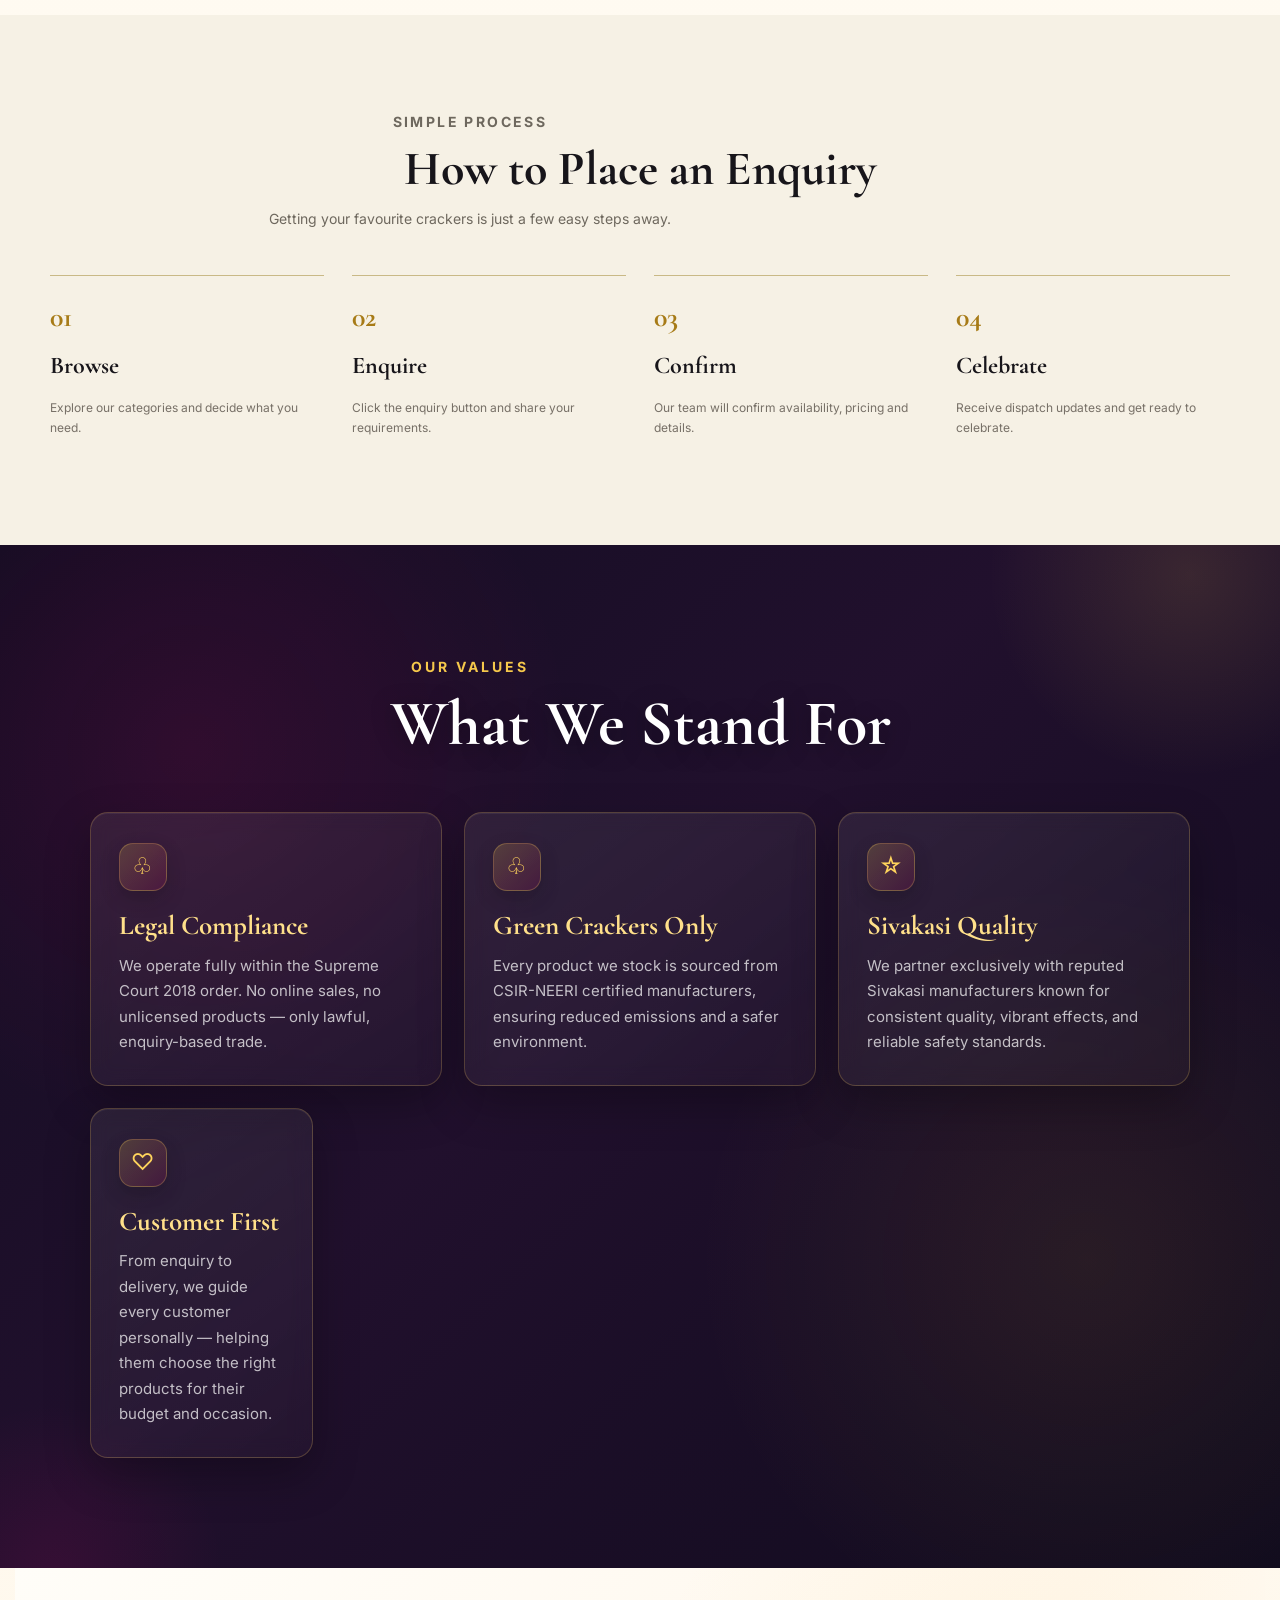
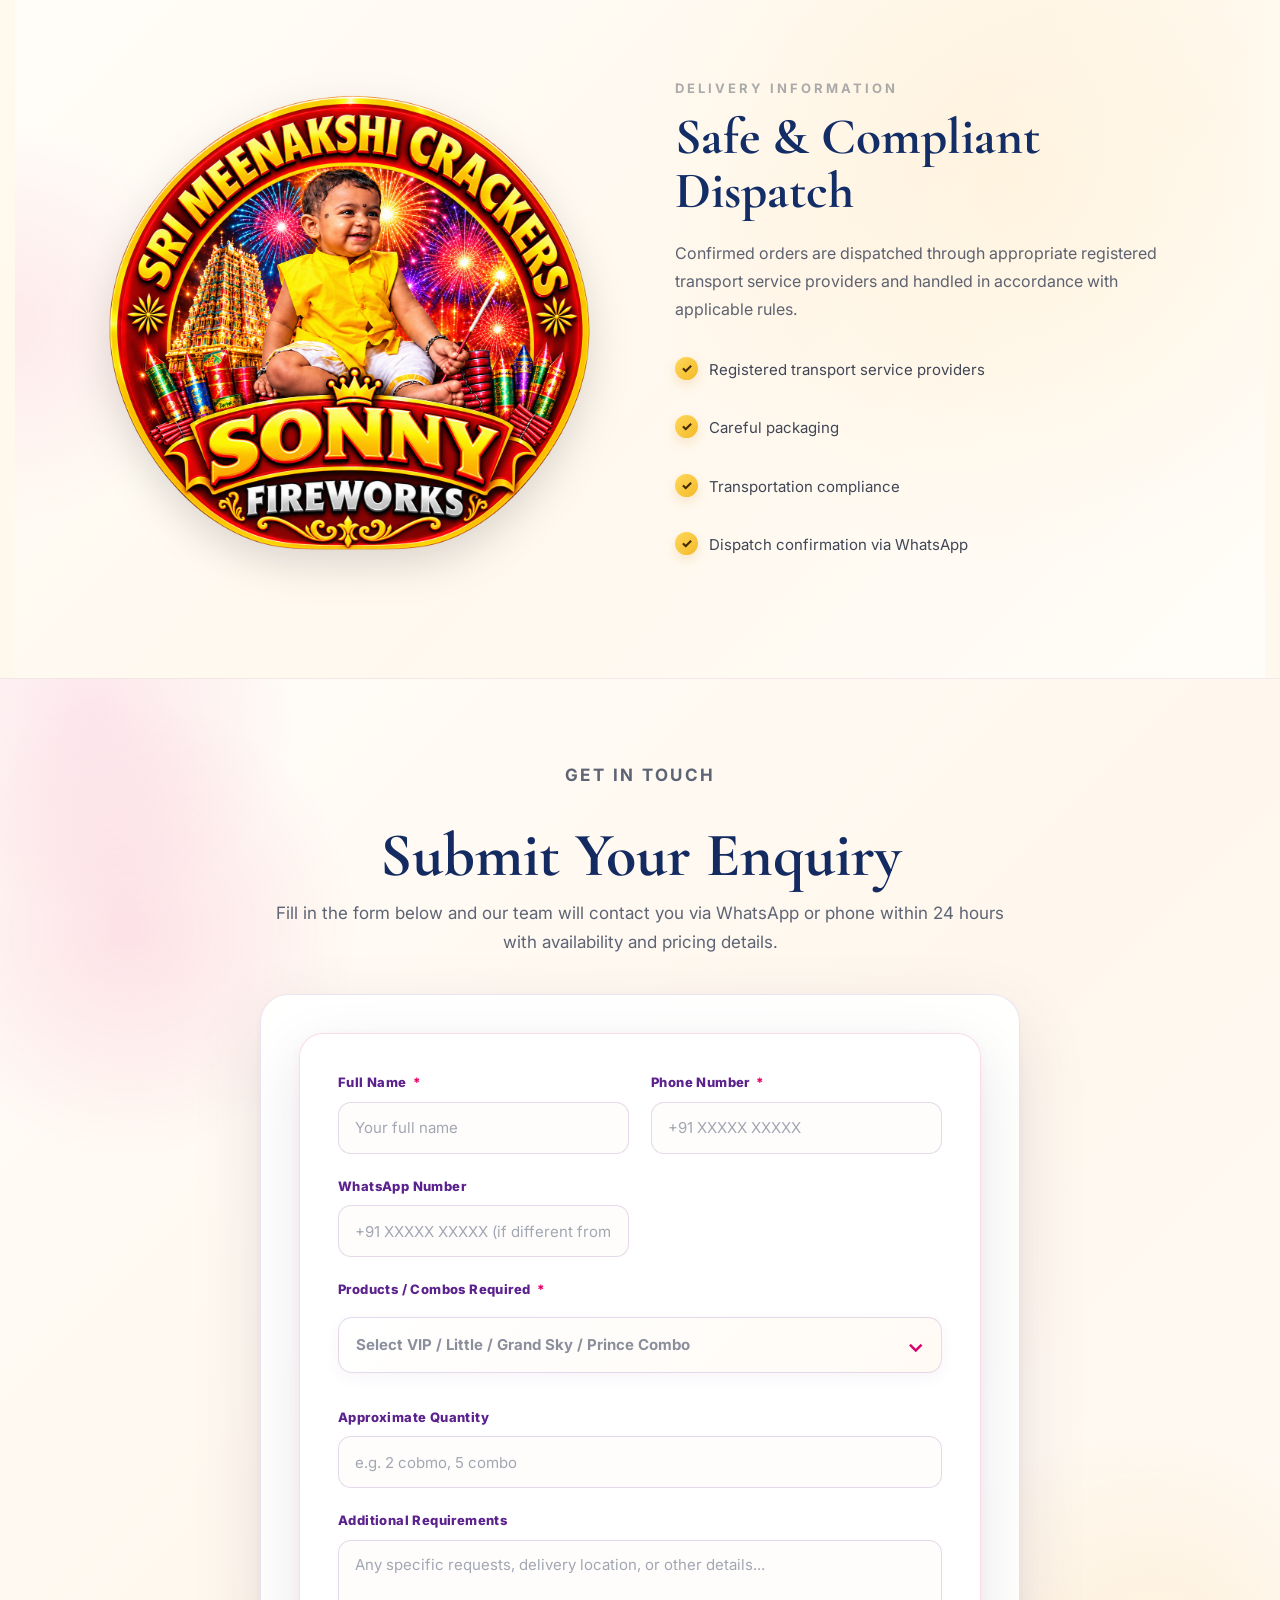
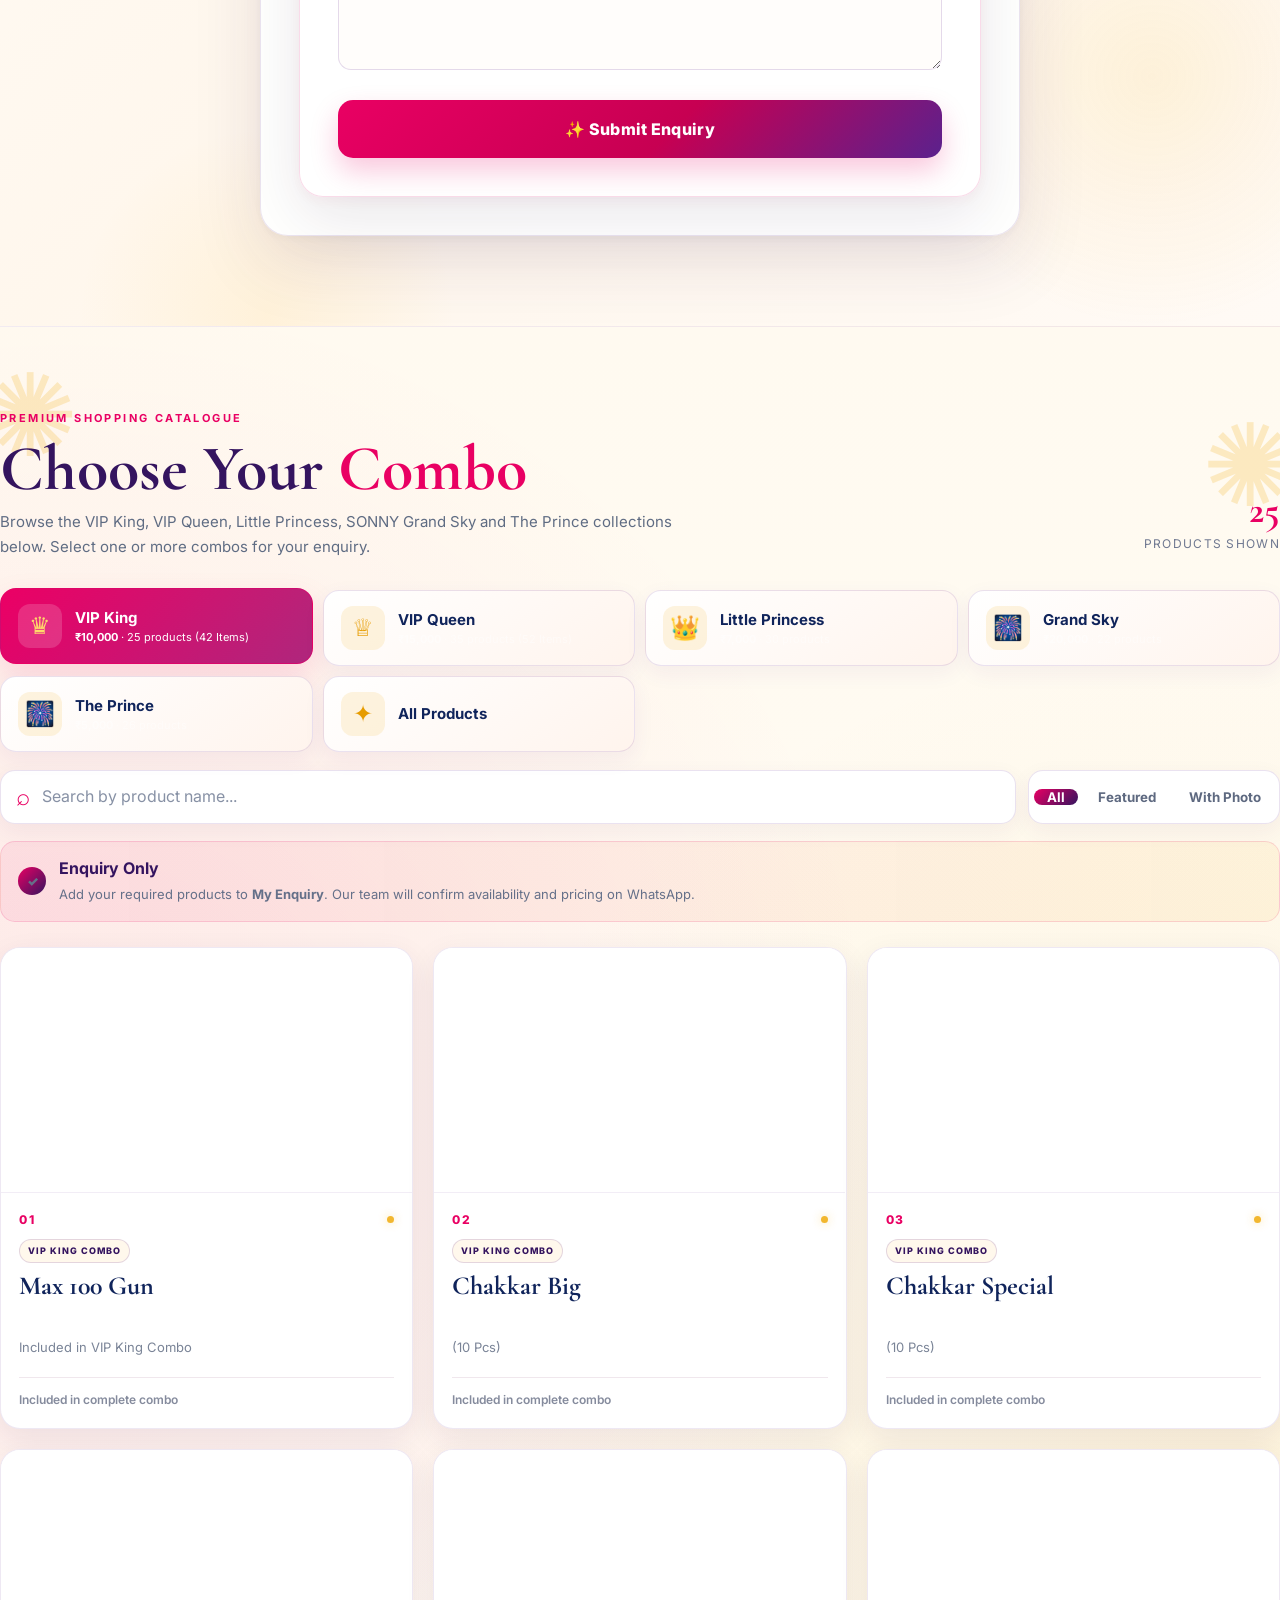
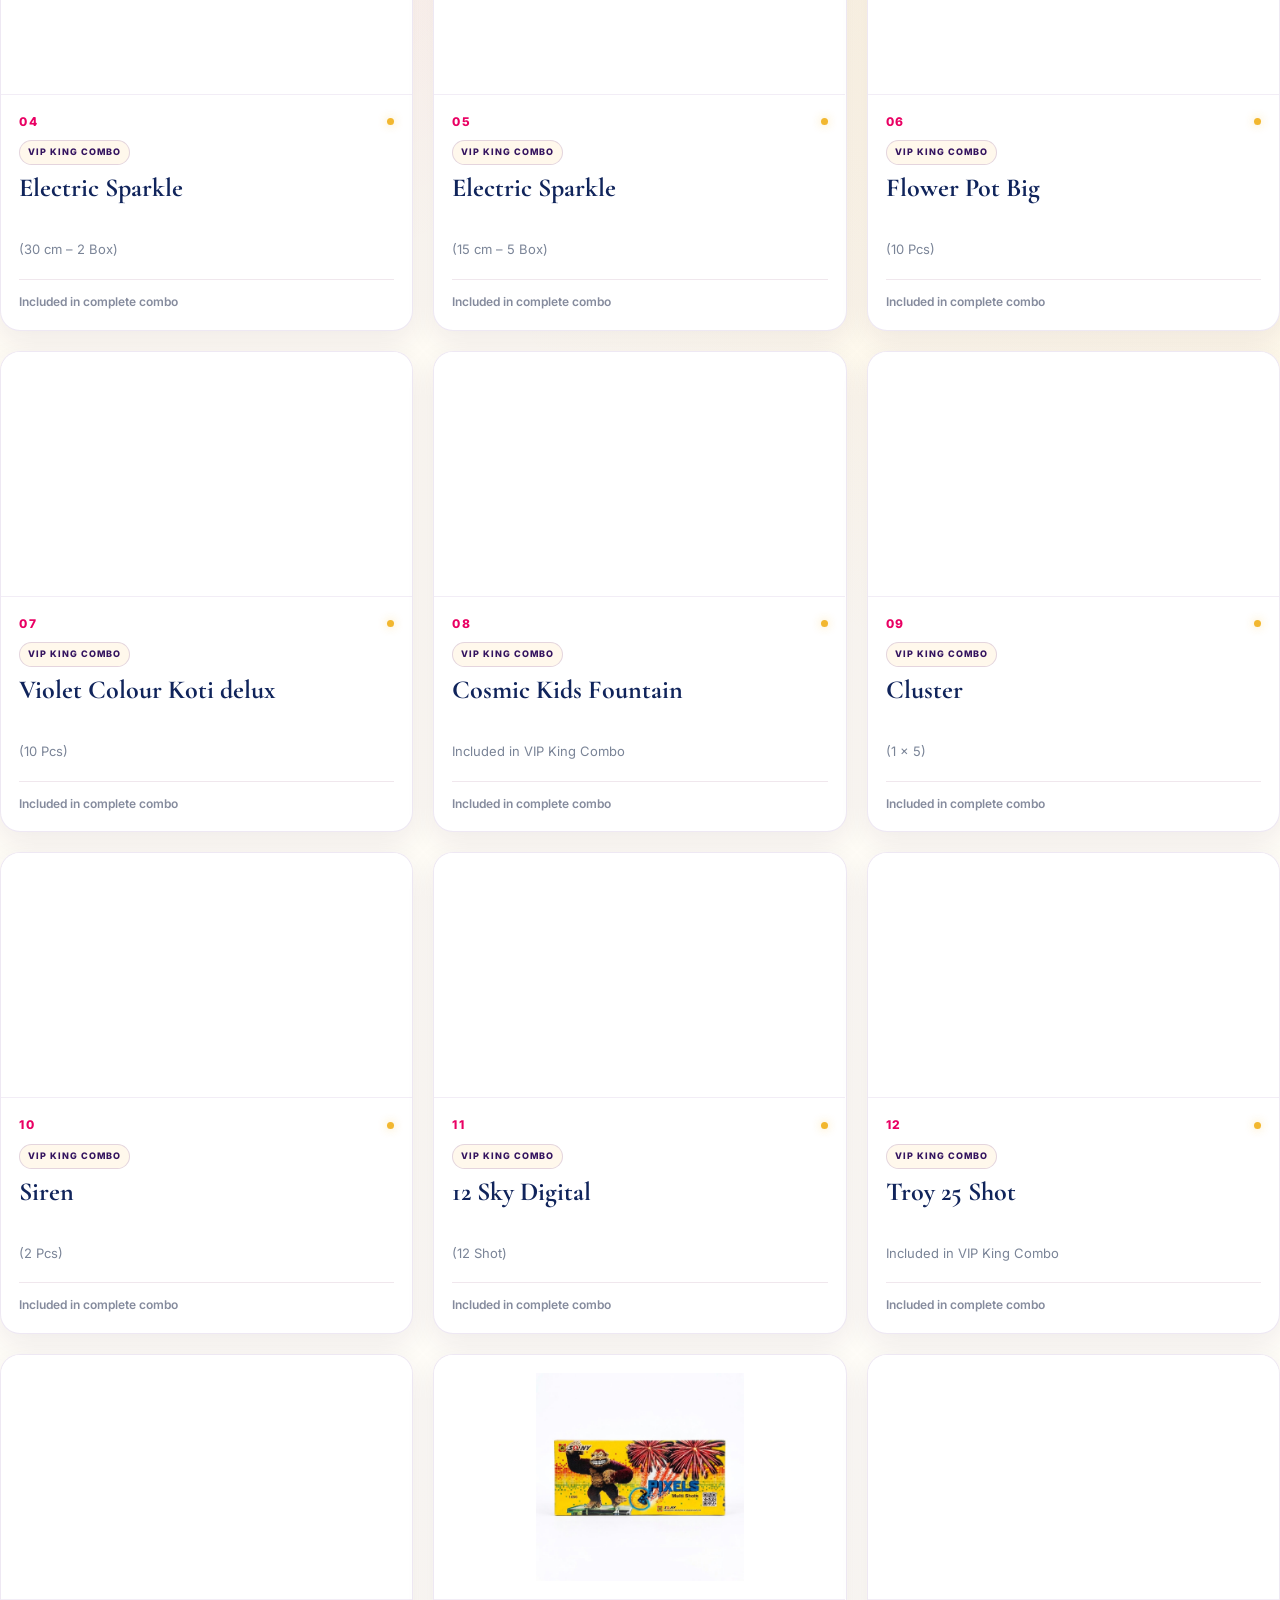
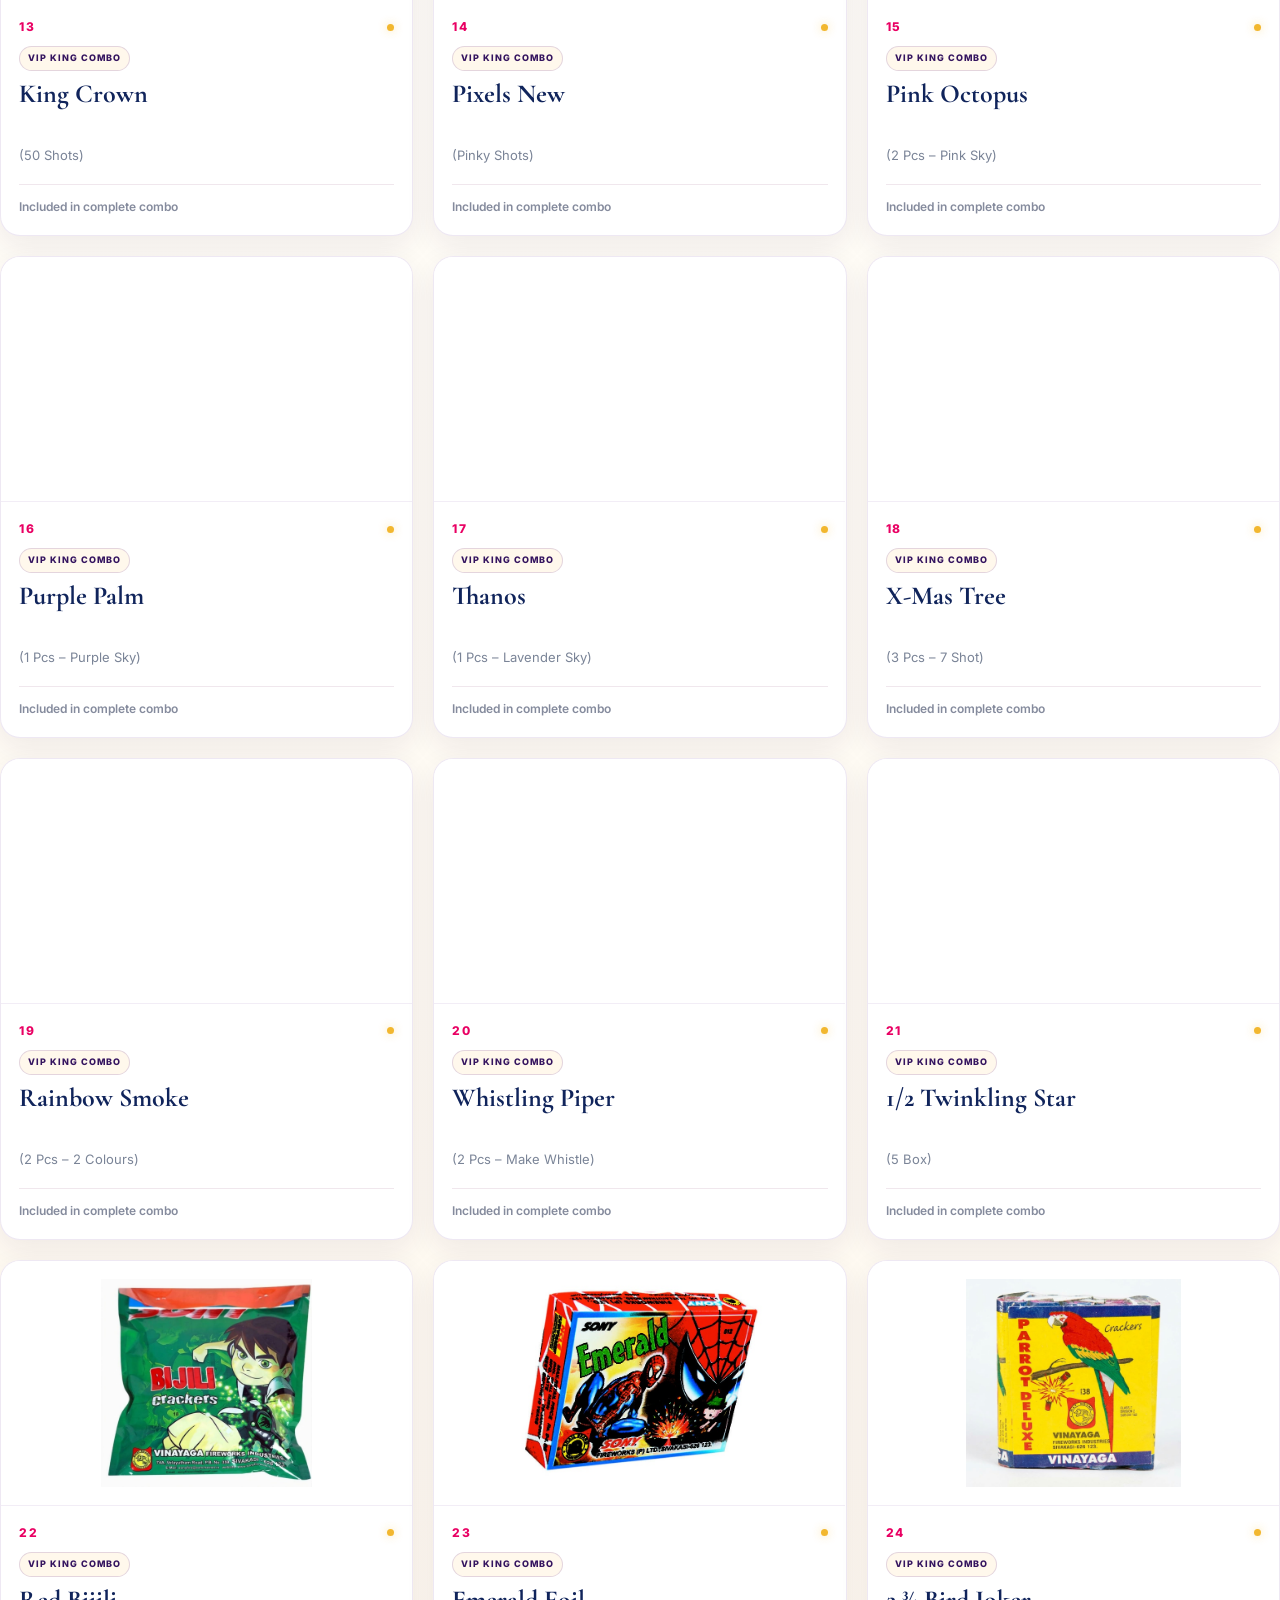
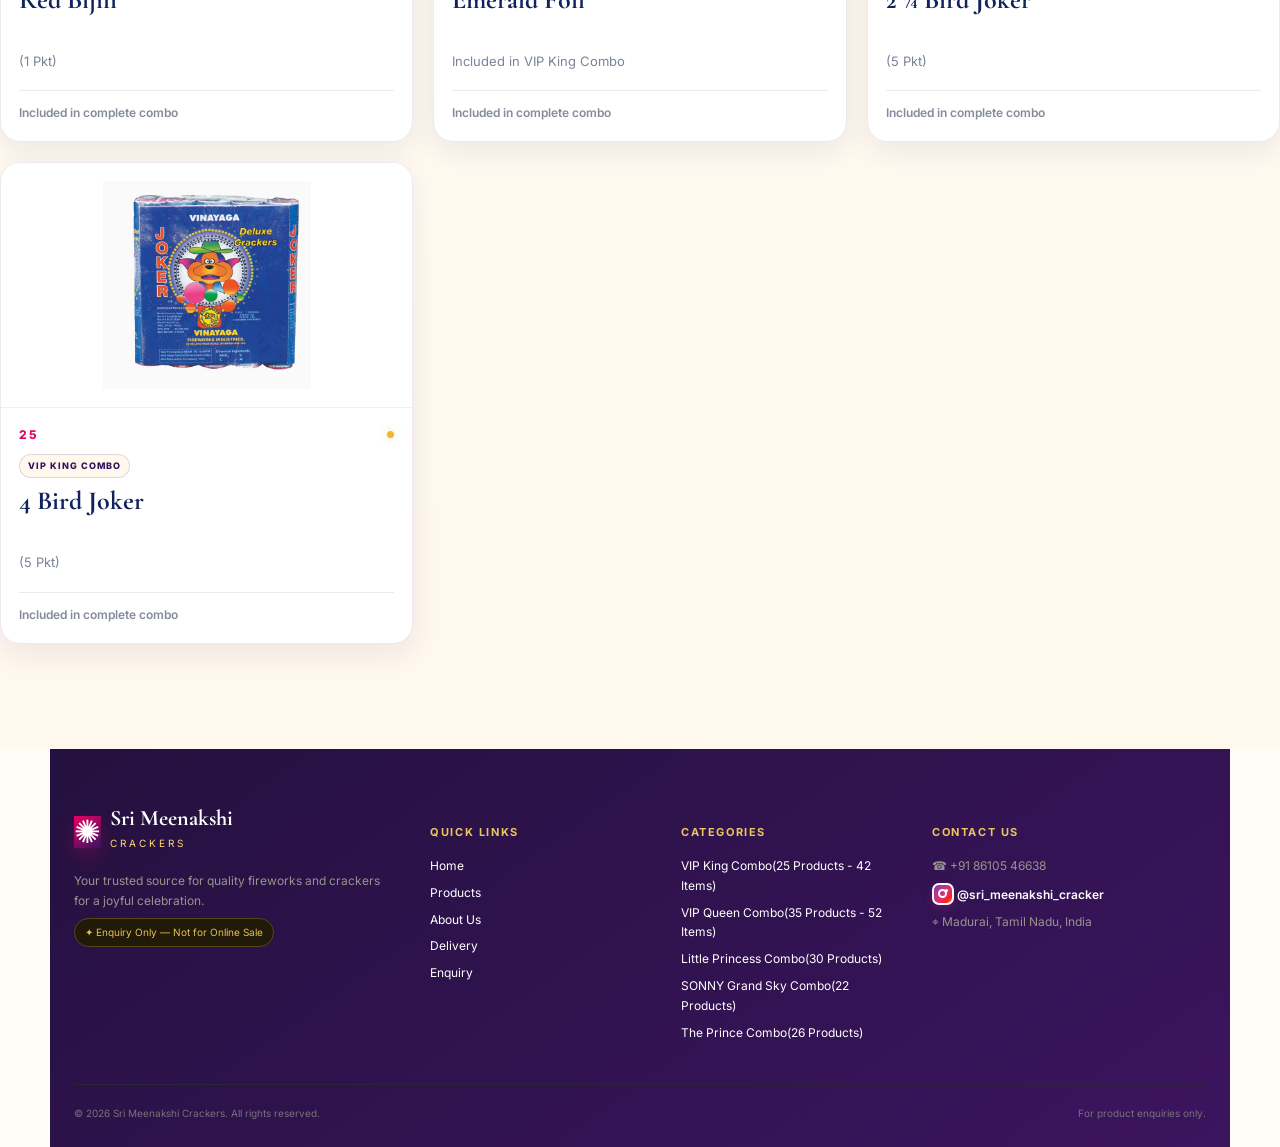
==== commit 0573a437: "floating combo deals" ====
--- a/index.html
+++ b/index.html
@@ -699,6 +699,38 @@
 @media(max-width:600px){.notice-popup{padding:16px}.notice-box{padding:34px 22px 28px}.notice-box h2{font-size:26px;margin-bottom:24px}.notice-box .notice-title{font-size:17px}.notice-box p:not(.notice-title){font-size:15px}}
 </style>
 
+
+<style id="combo-offers-floating-final-fix">
+/* FINAL: Combo Offers must stay fixed to the viewport like My Enquiry */
+html body > #mscFloatingComboButton,
+body > .msc-floating-combo{
+  position:fixed !important;
+  left:24px !important;
+  right:auto !important;
+  bottom:24px !important;
+  top:auto !important;
+  width:auto !important;
+  min-width:178px !important;
+  max-width:calc(100vw - 48px) !important;
+  margin:0 !important;
+  z-index:2147483000 !important;
+  transform:none;
+}
+html body > #mscFloatingComboButton:hover,
+body > .msc-floating-combo:hover{
+  transform:translateY(-3px) scale(1.01) !important;
+}
+@media (max-width:620px){
+  html body > #mscFloatingComboButton,
+  body > .msc-floating-combo{
+    left:14px !important;
+    bottom:14px !important;
+    min-width:0 !important;
+    max-width:calc(100vw - 28px) !important;
+  }
+}
+</style>
+
 </head>
 <body>
   <!-- =========================================
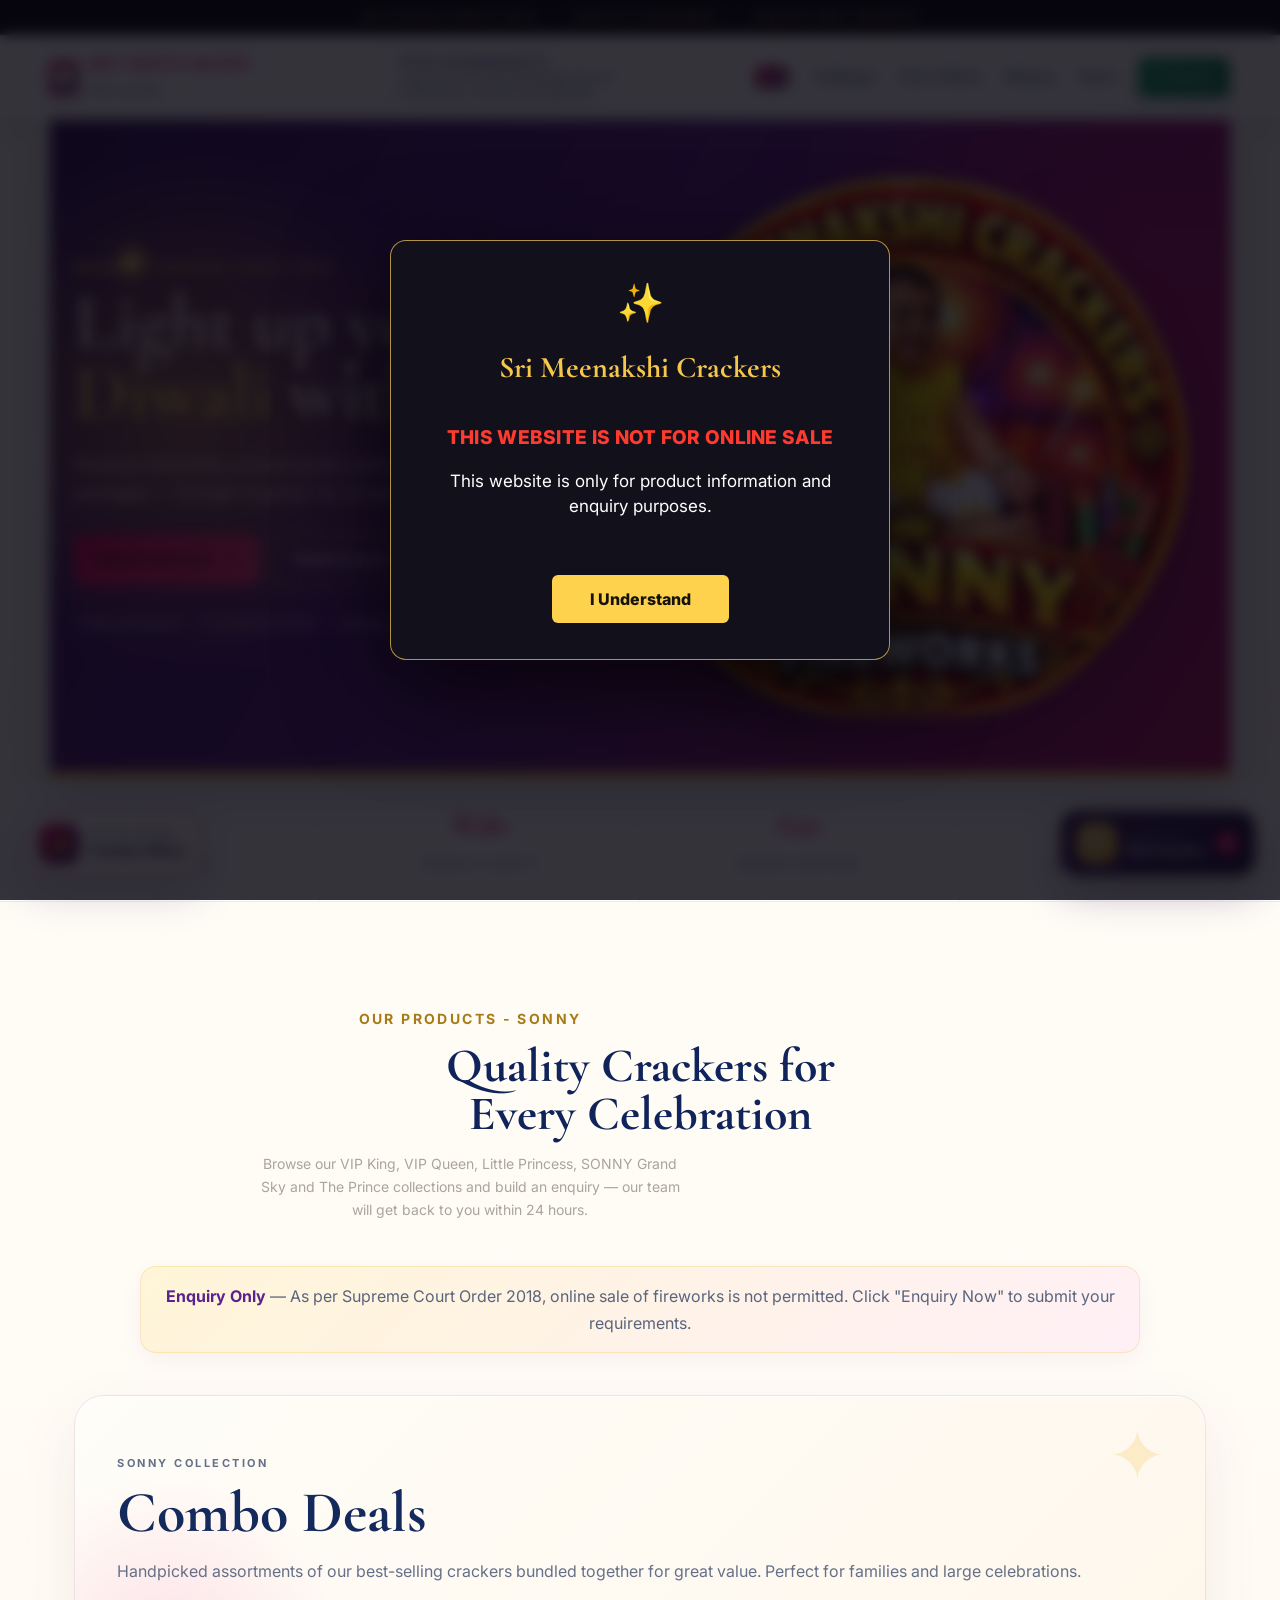
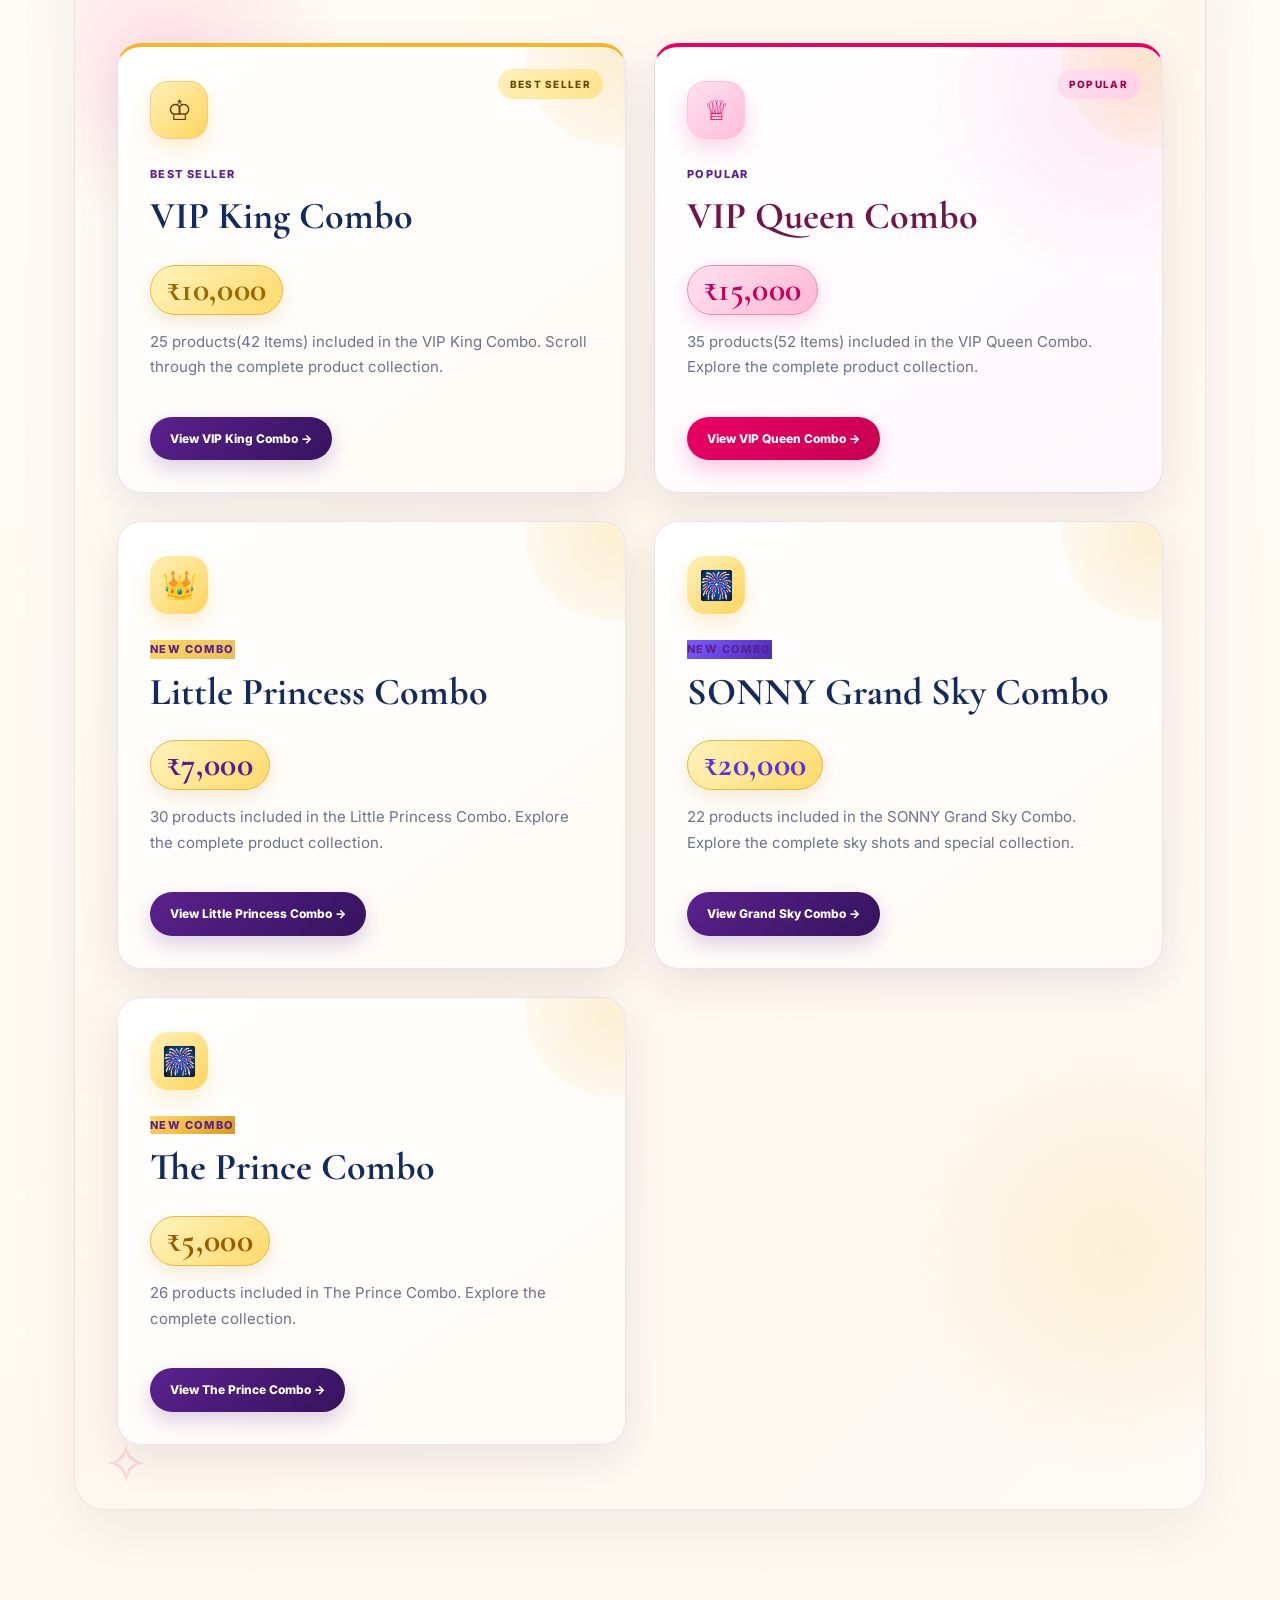
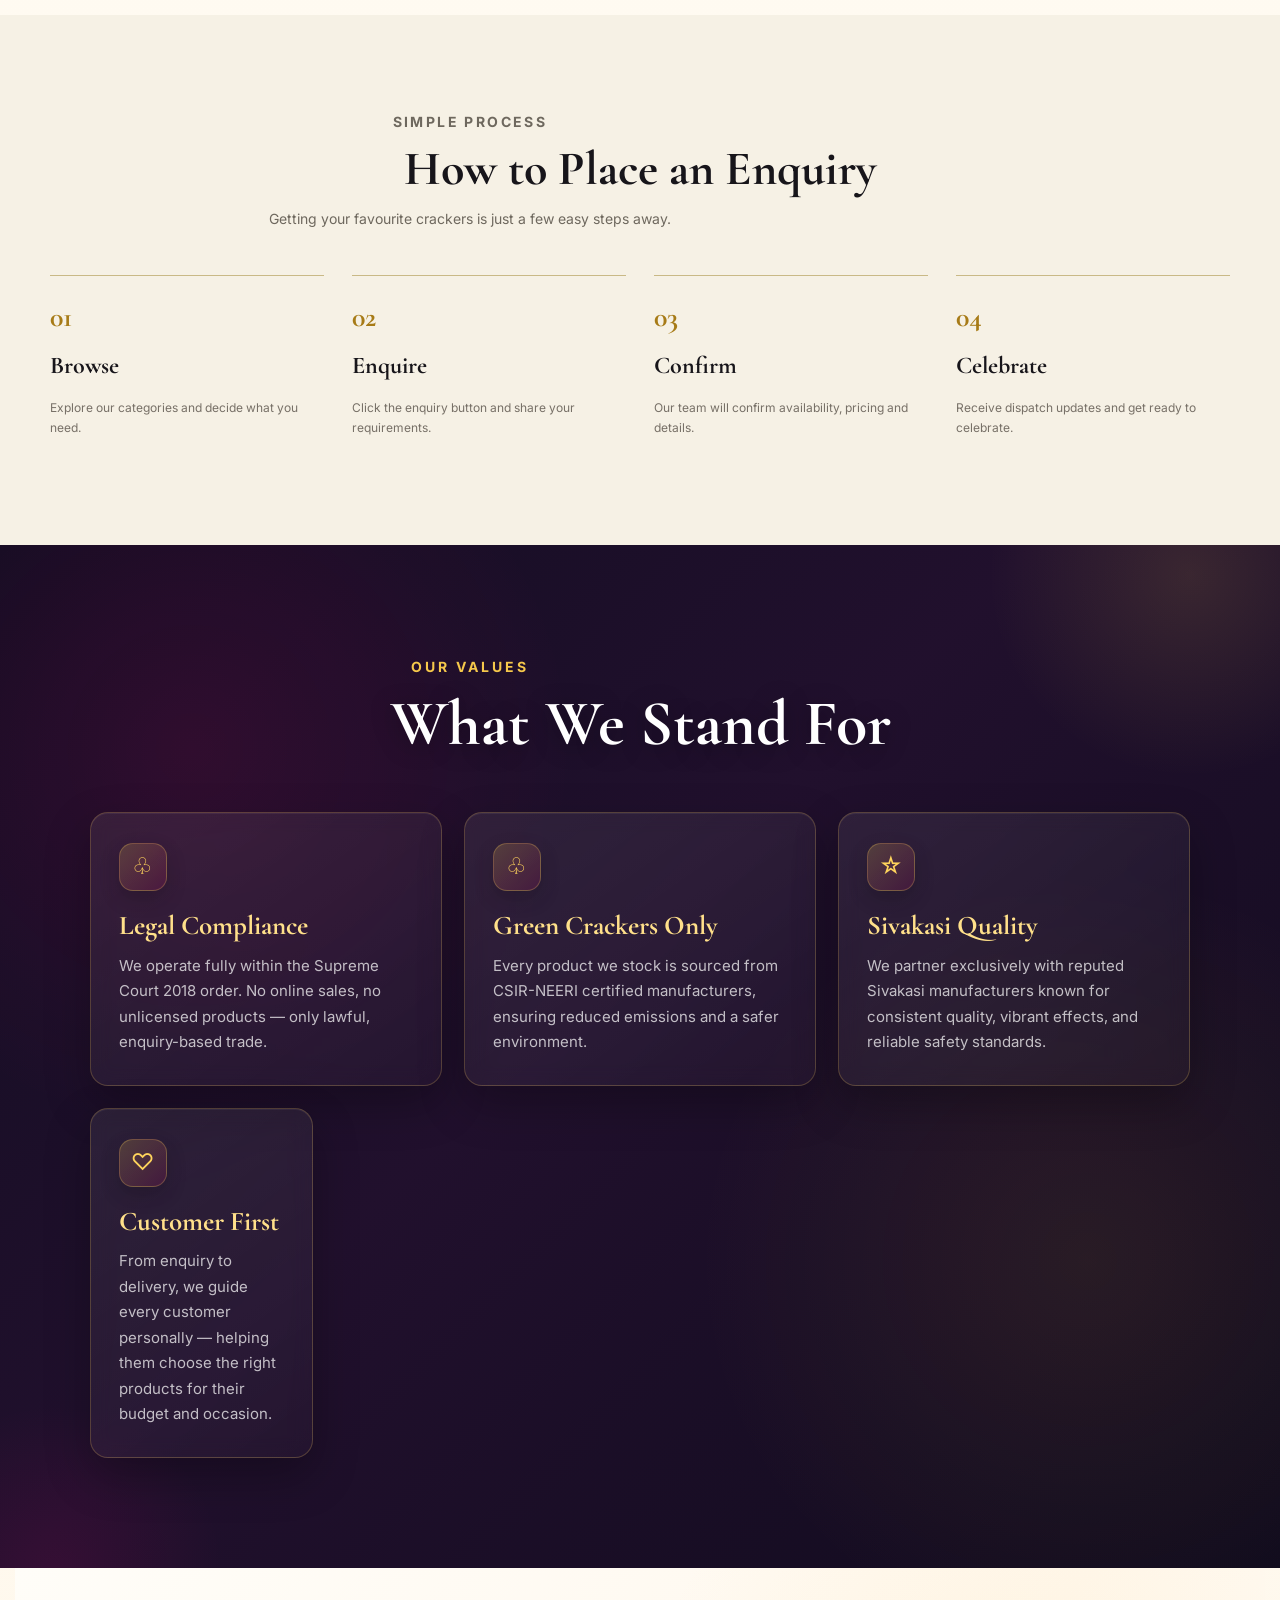
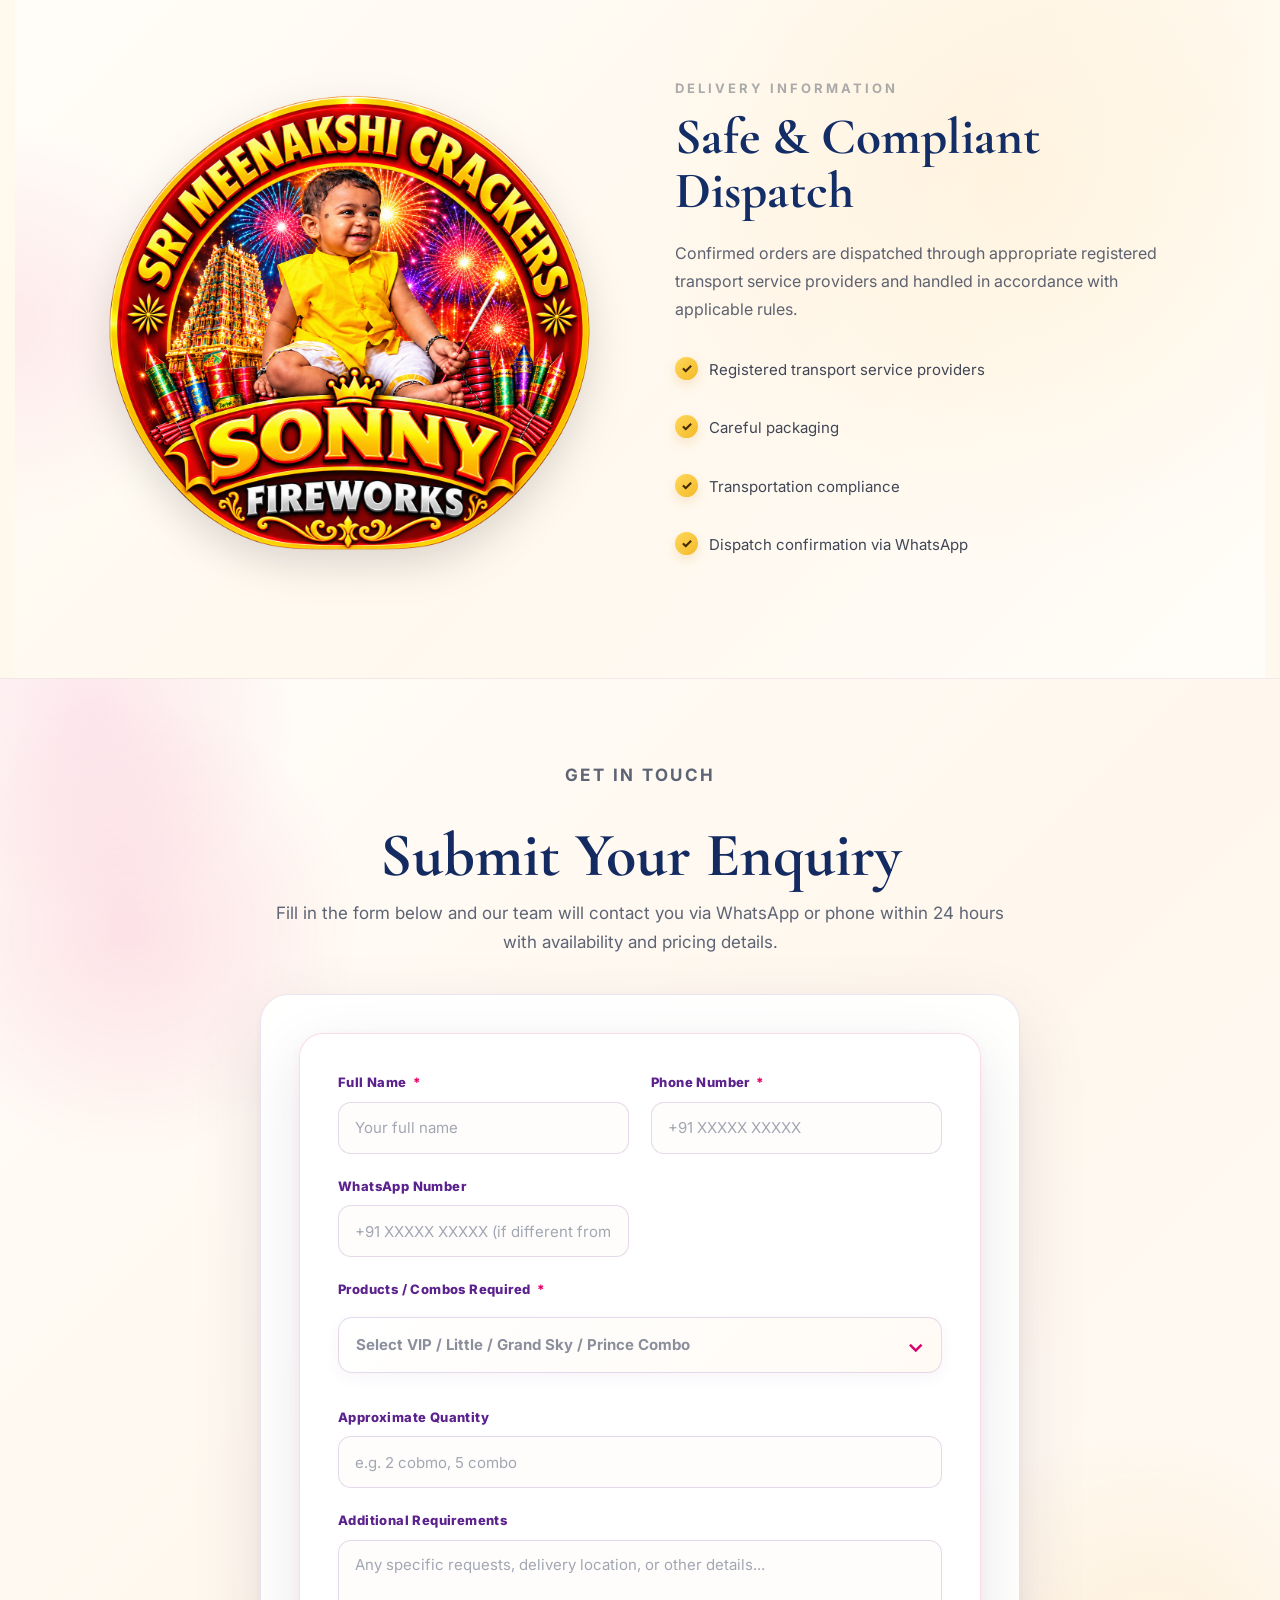
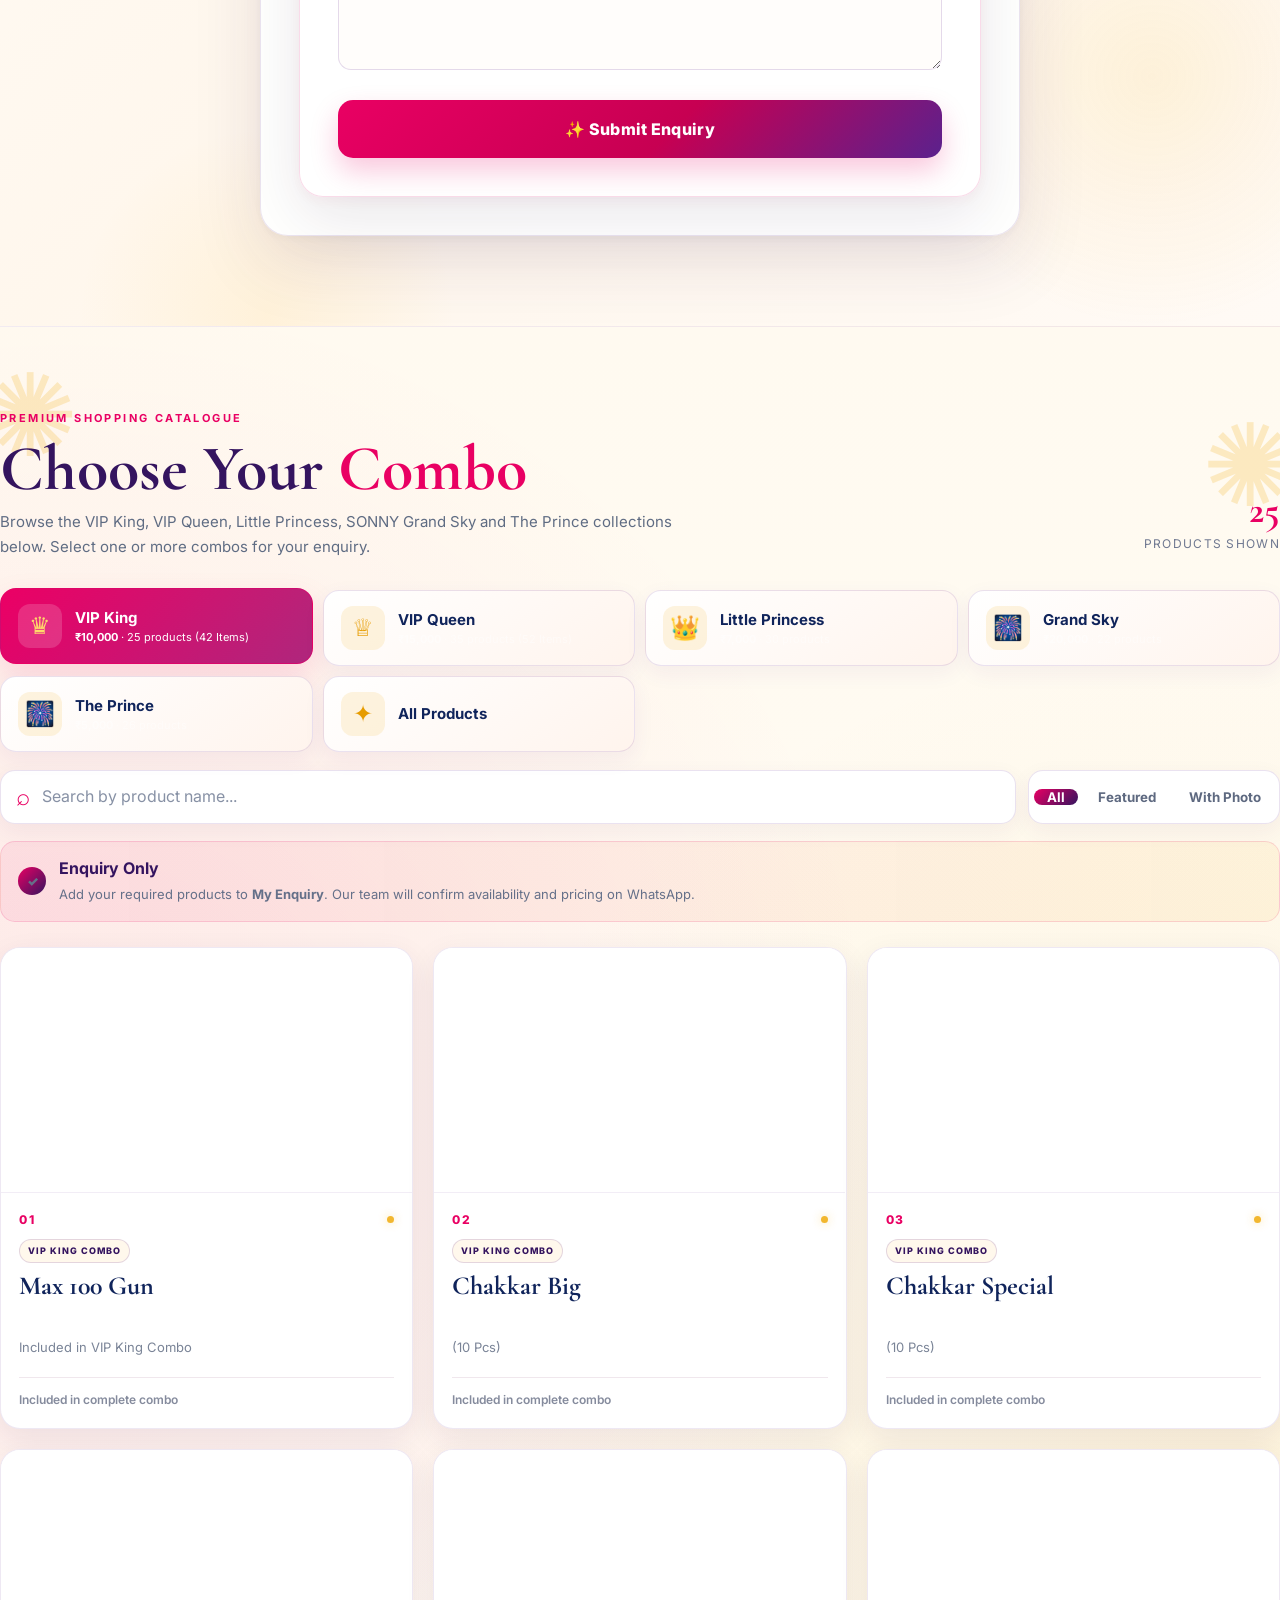
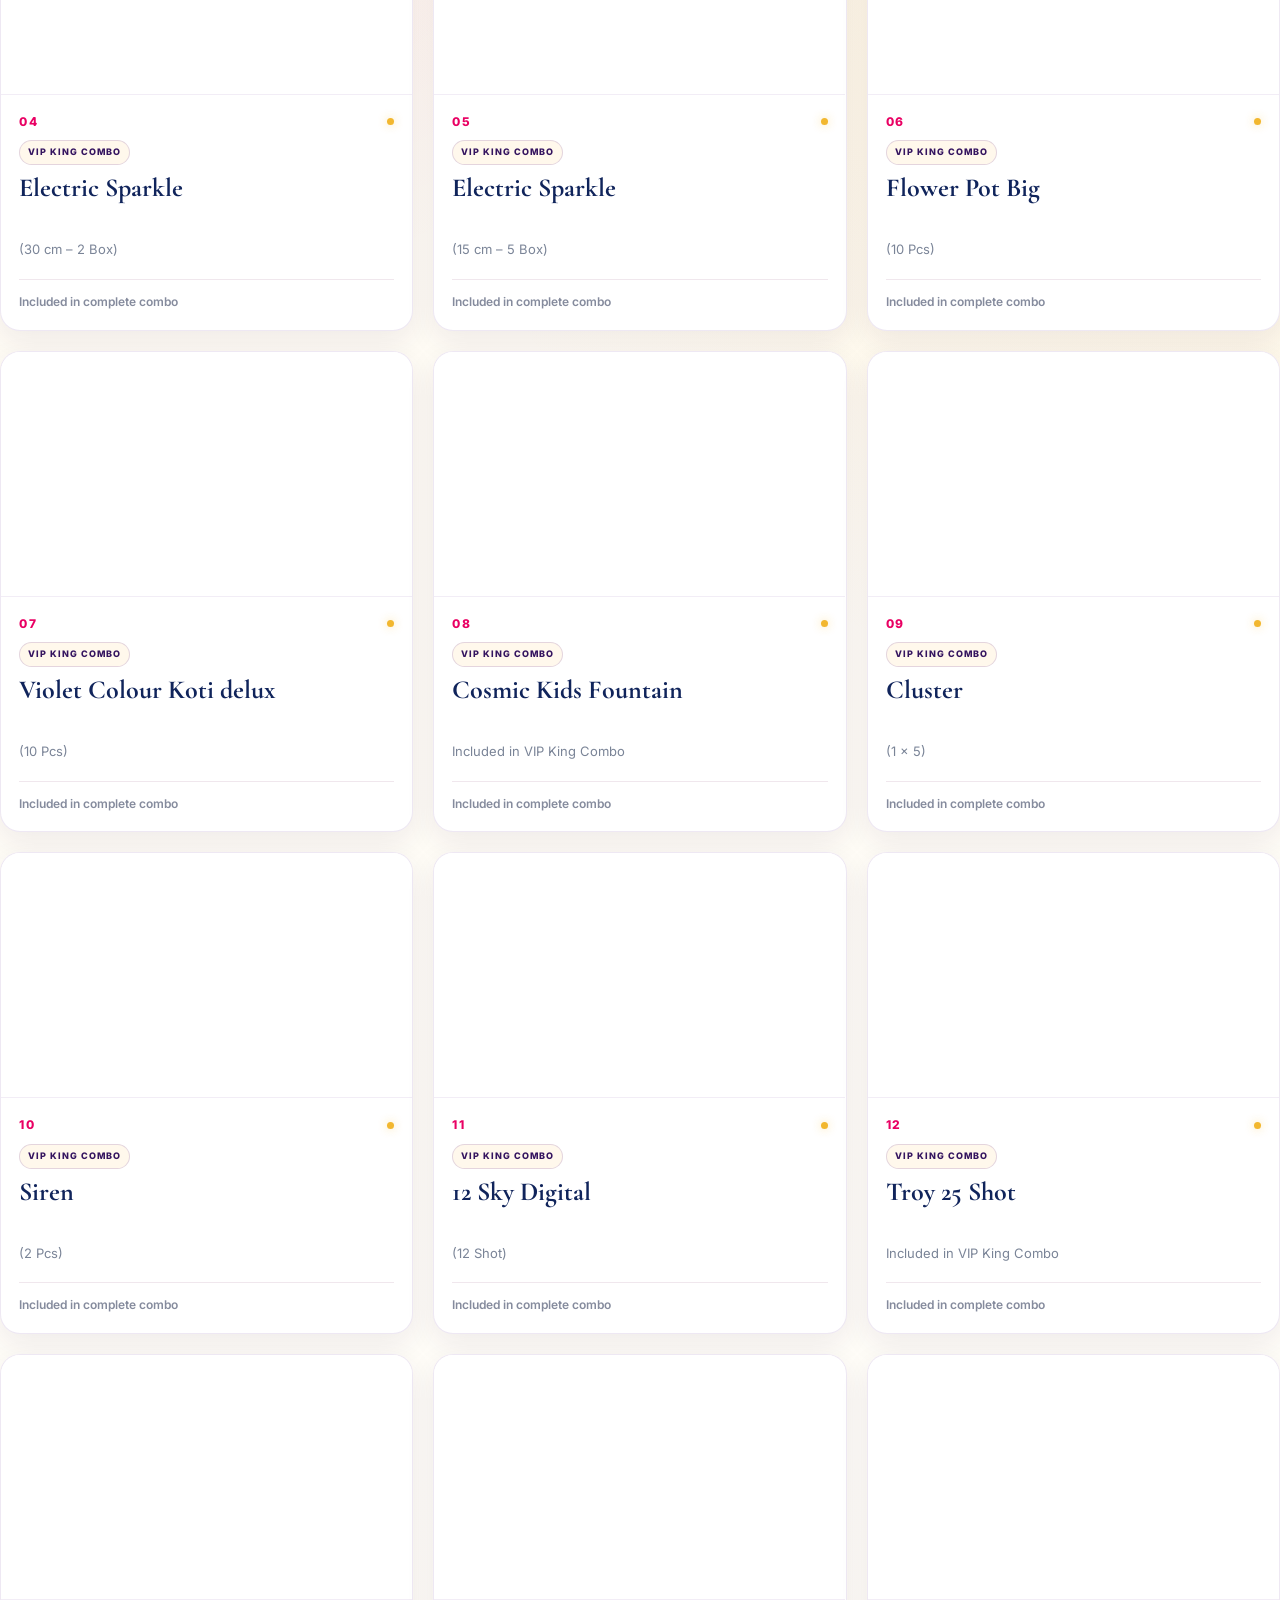
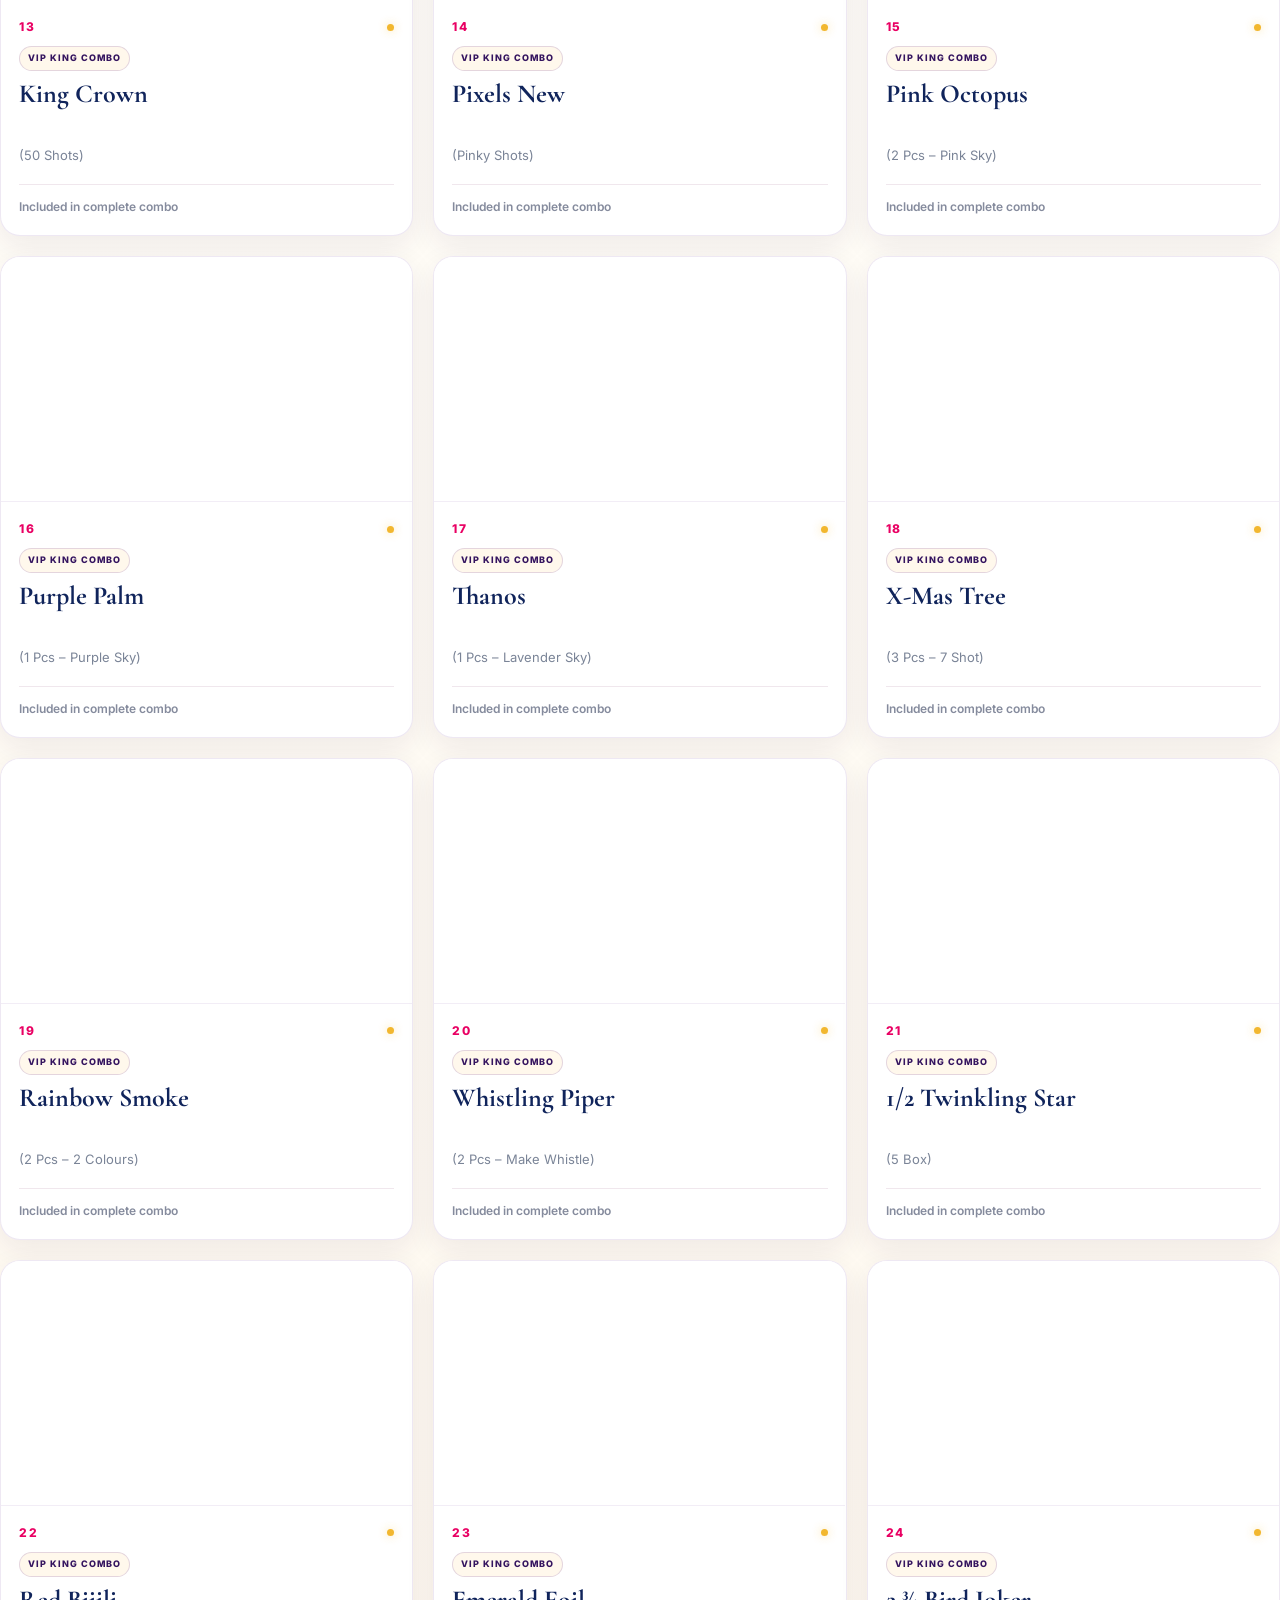
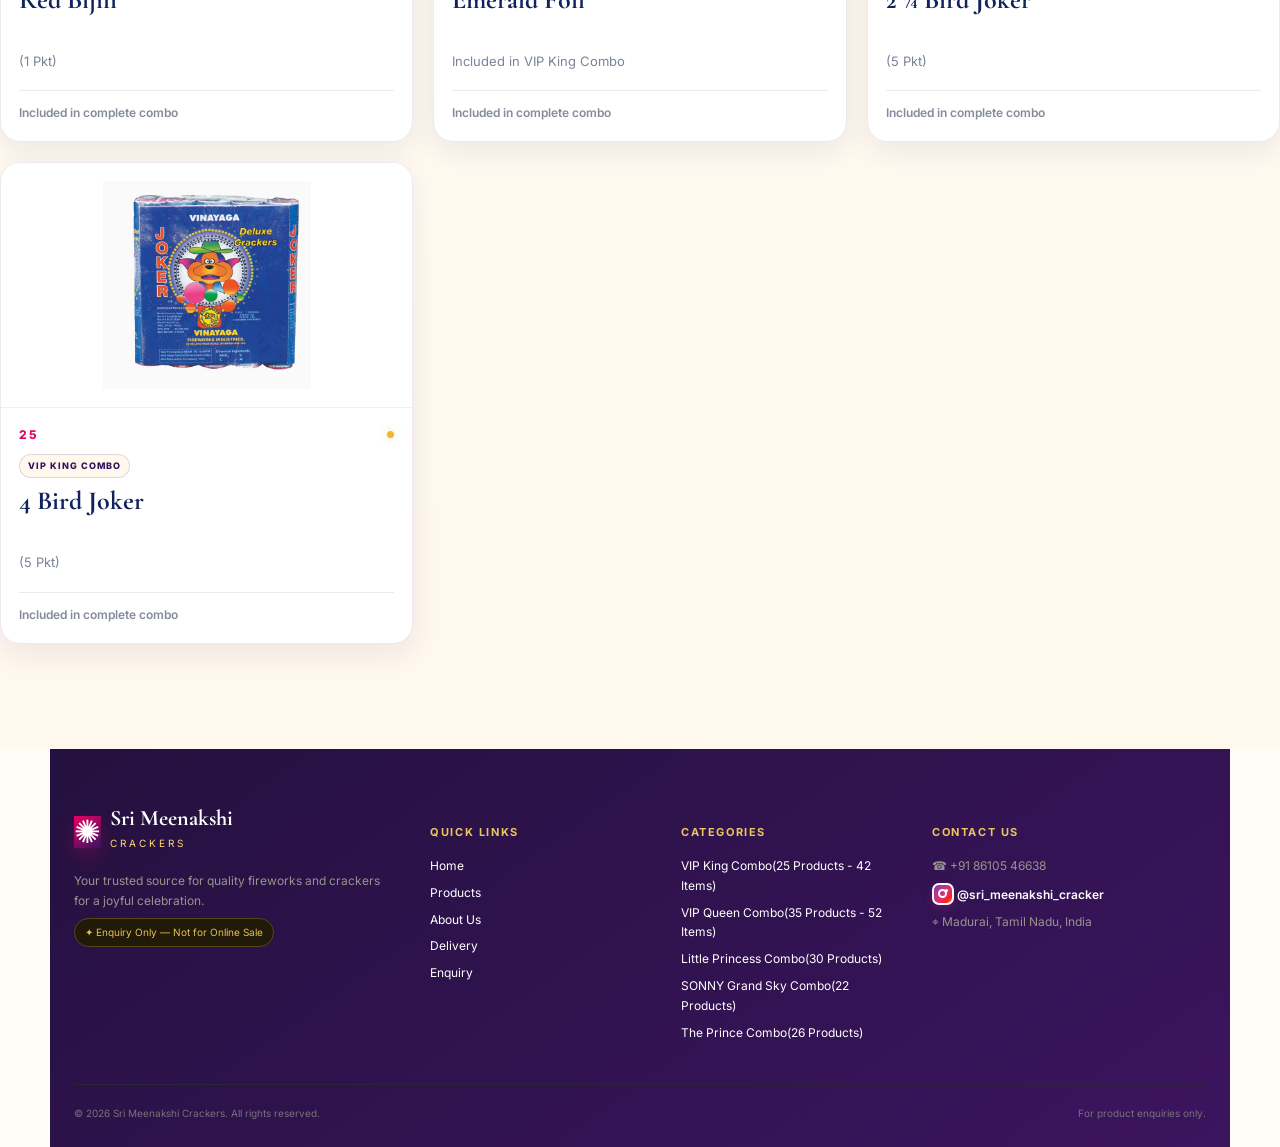
==== commit ffbfee39: "combo fix" ====
--- a/index.html
+++ b/index.html
@@ -731,6 +731,22 @@
 }
 </style>
 
+
+<style id="combo-offers-notice-layer-fix">
+/* Keep floating controls behind the mandatory notice popup until it is closed */
+html body > #mscFloatingComboButton,
+body > .msc-floating-combo{
+  z-index:119900 !important;
+}
+html body > #mscFloatingCartButton,
+body > .msc-floating-cart{
+  z-index:119900 !important;
+}
+.notice-popup{
+  z-index:200000 !important;
+}
+</style>
+
 </head>
 <body>
   <!-- =========================================
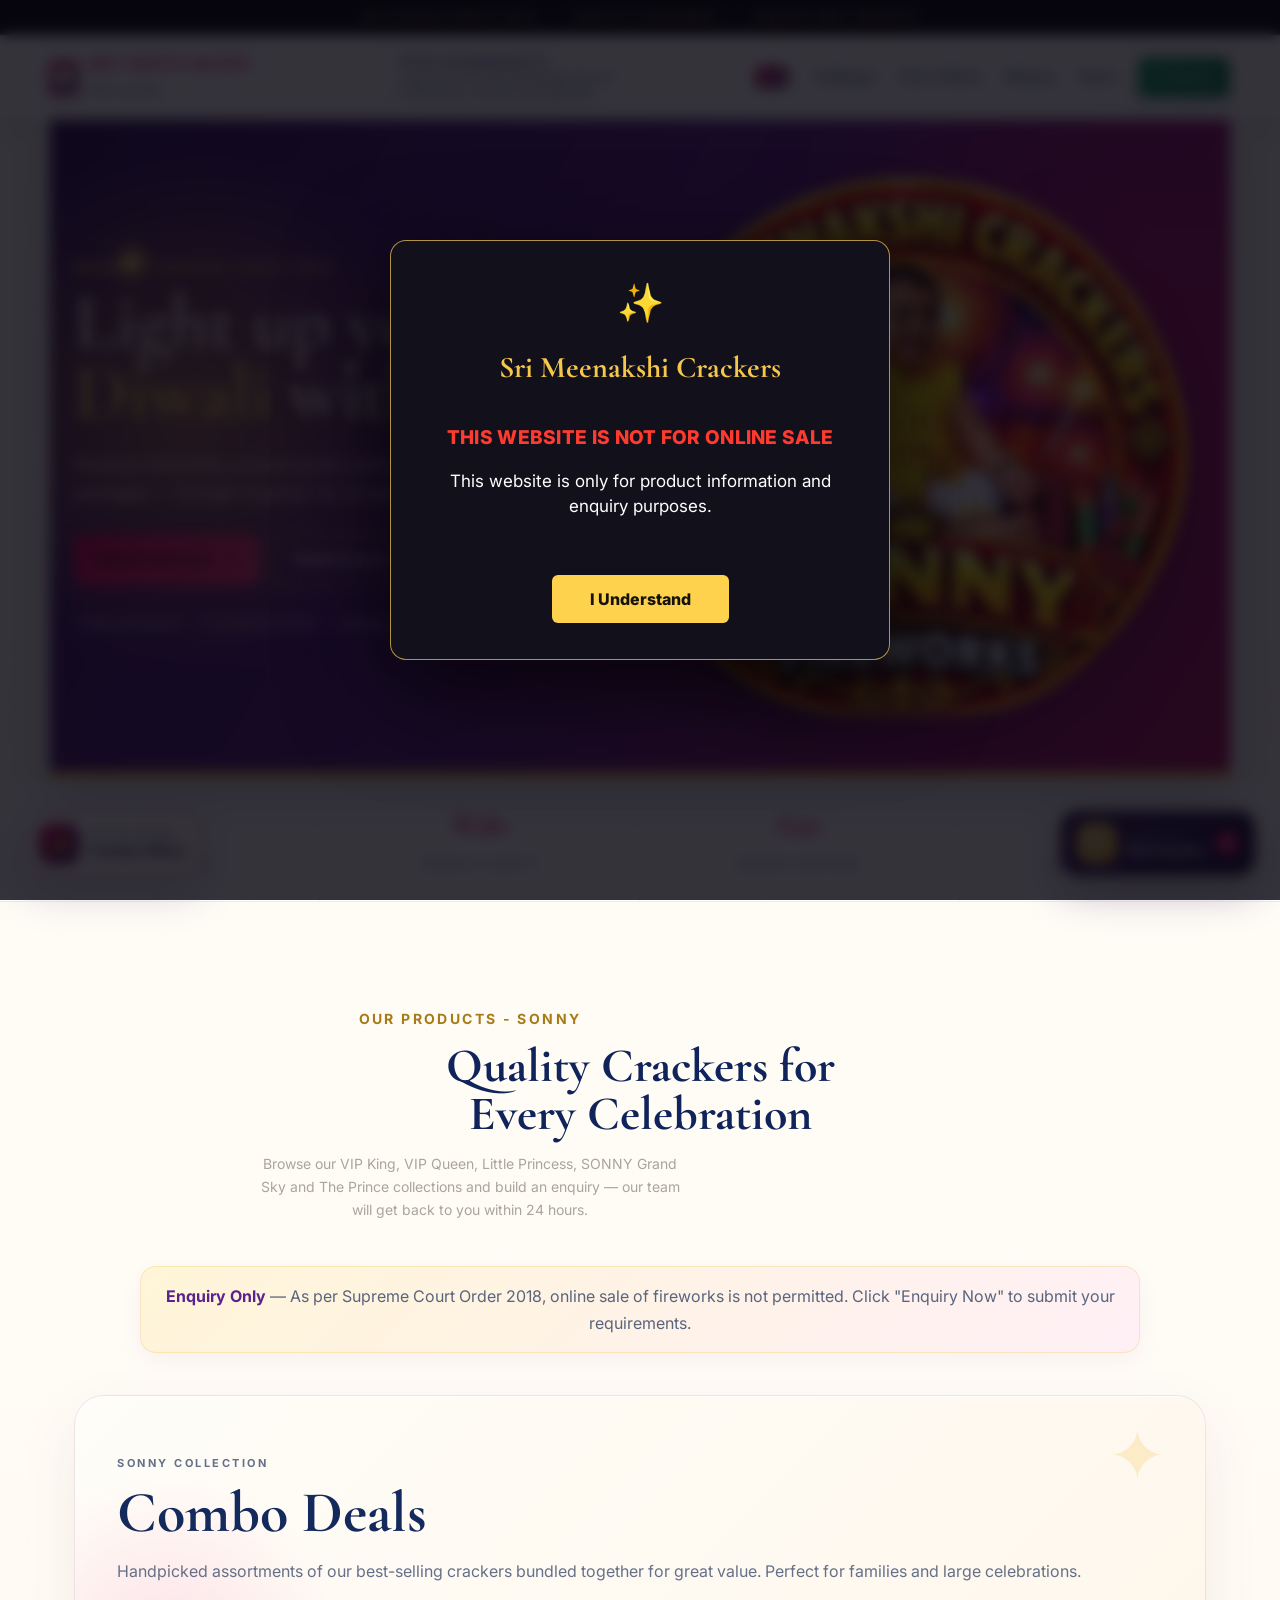
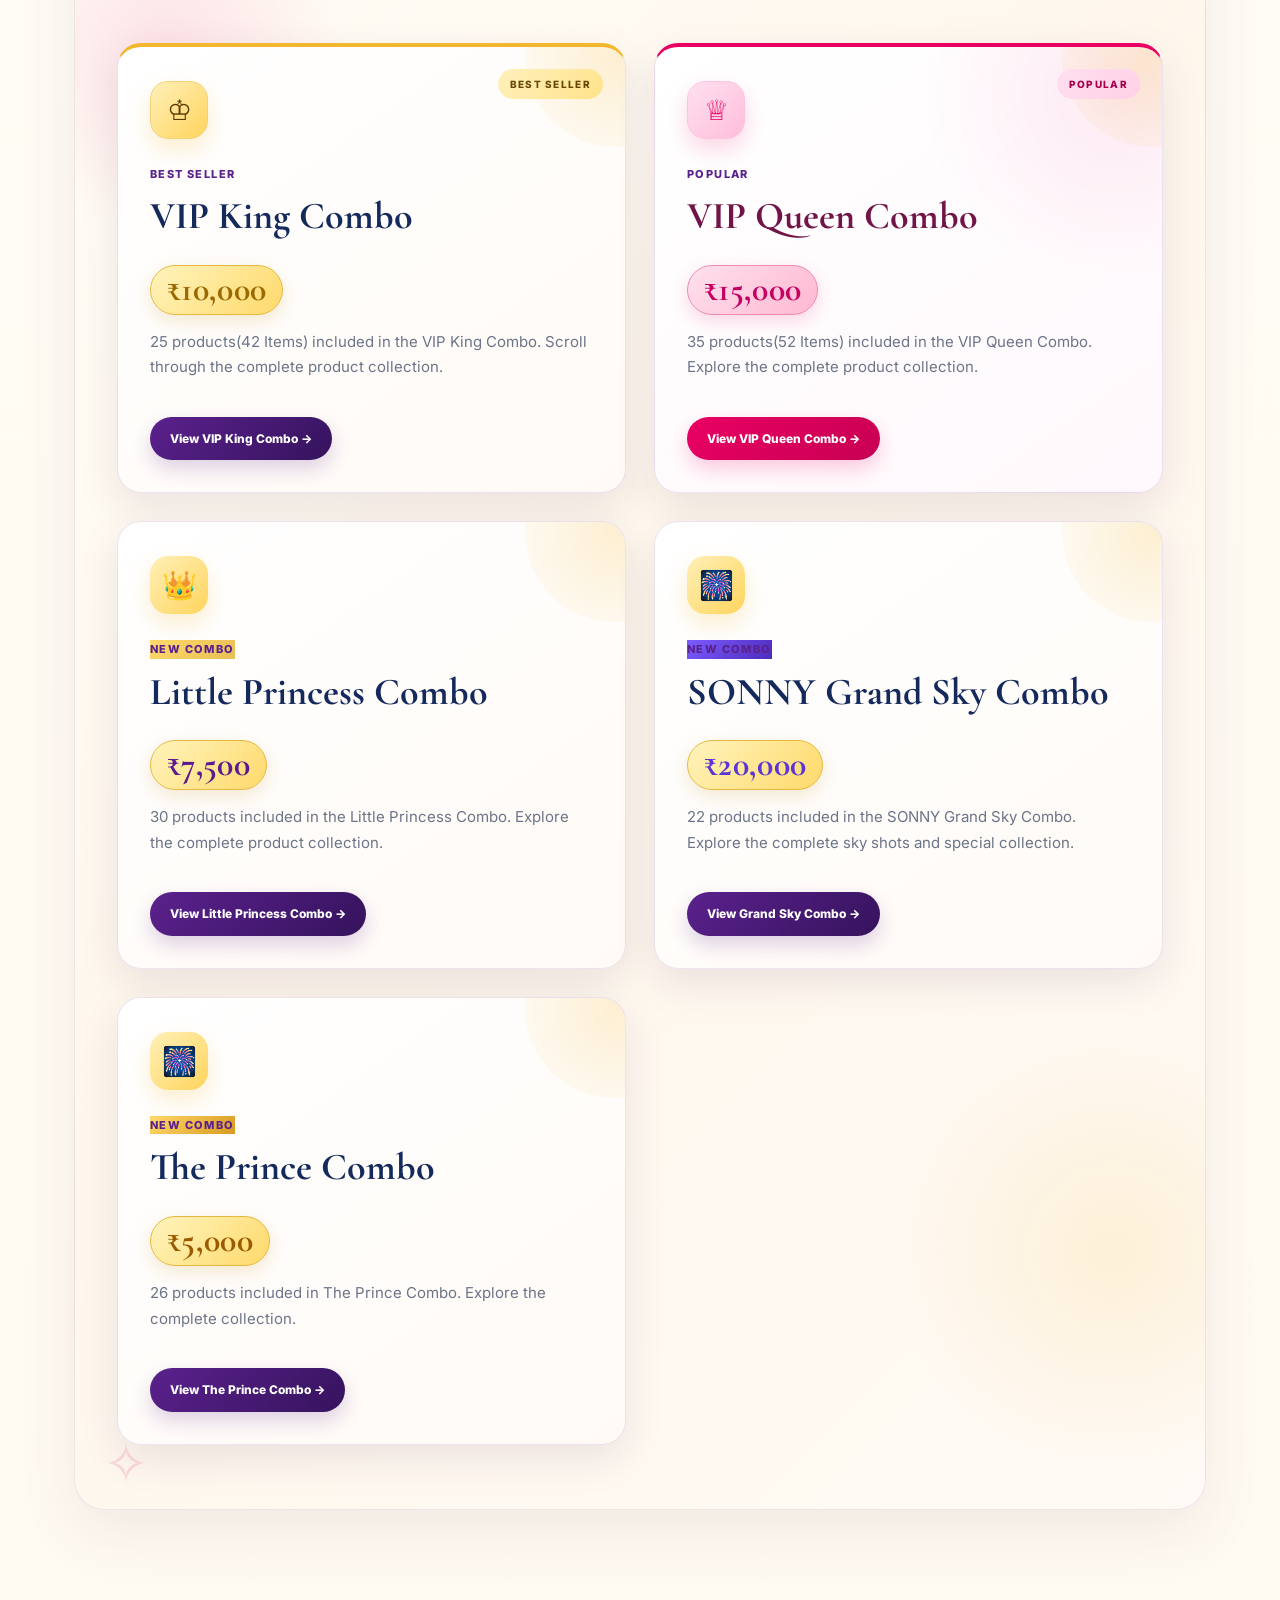
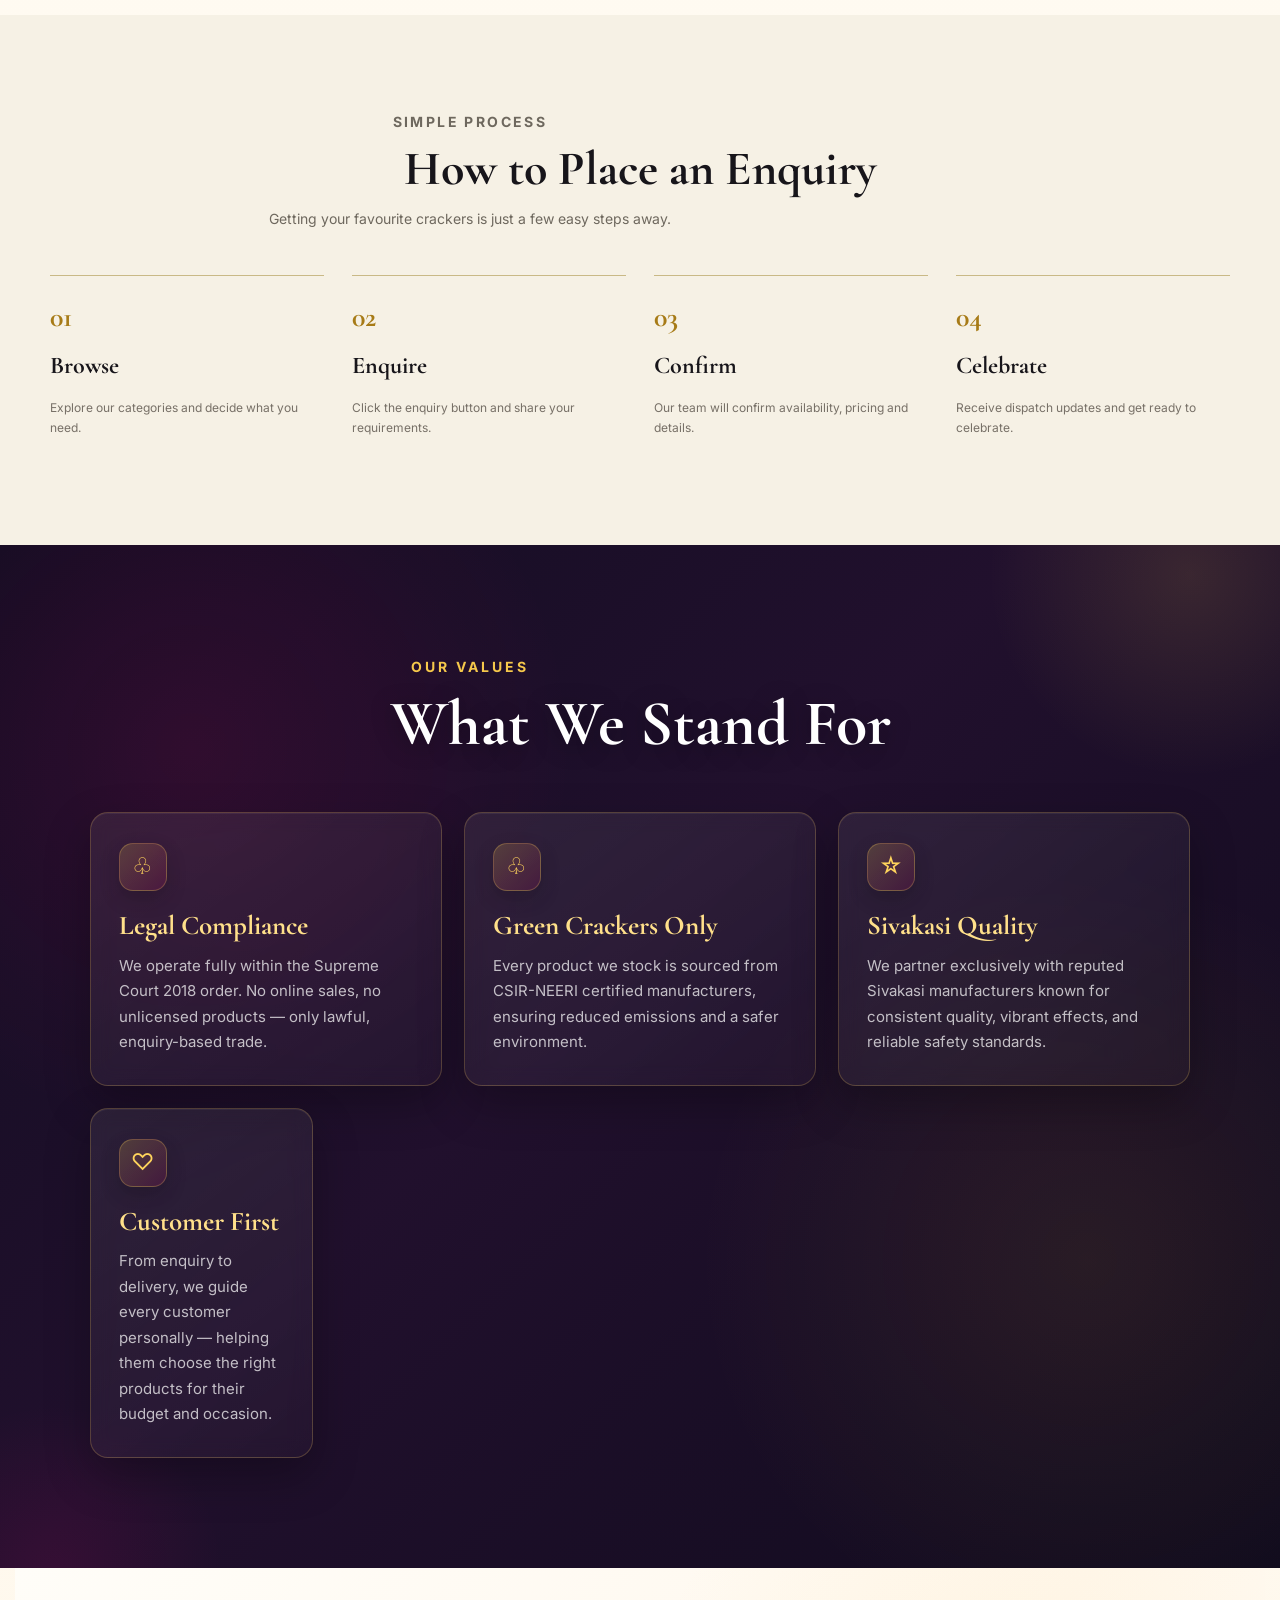
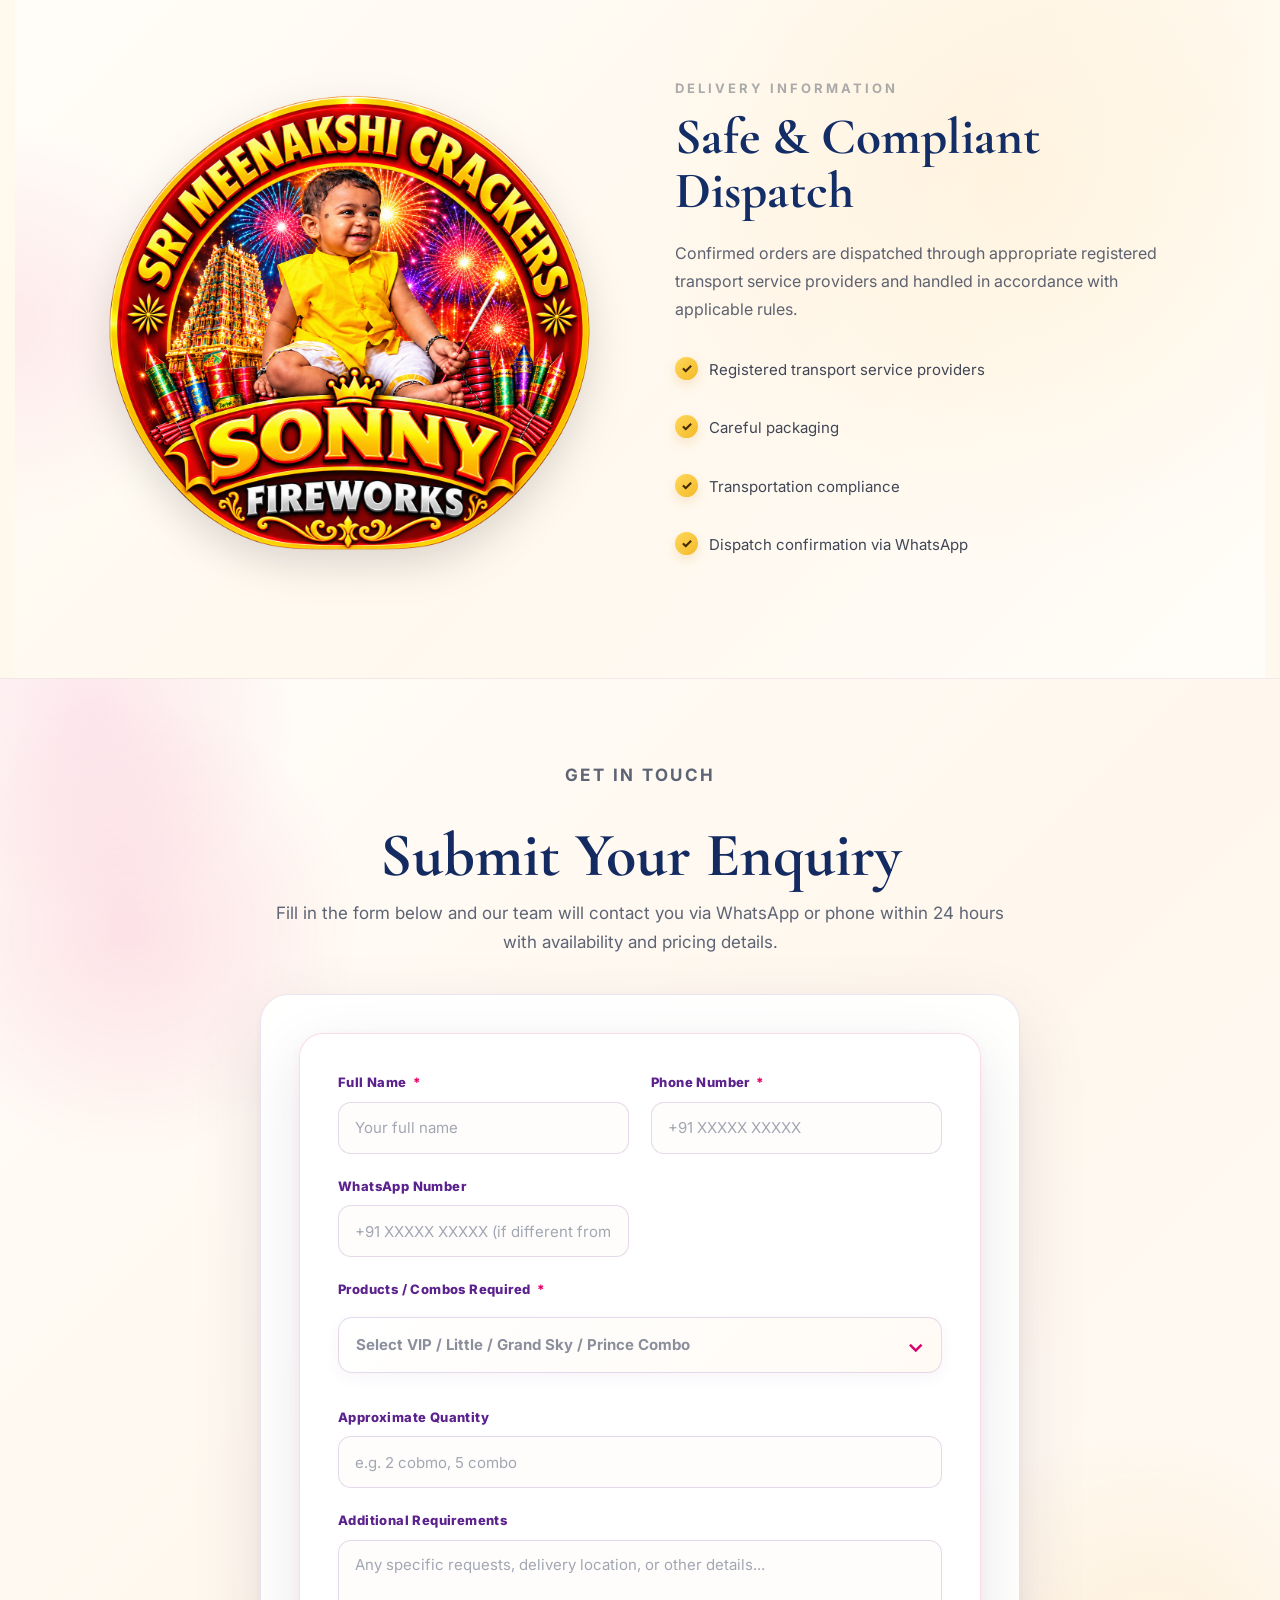
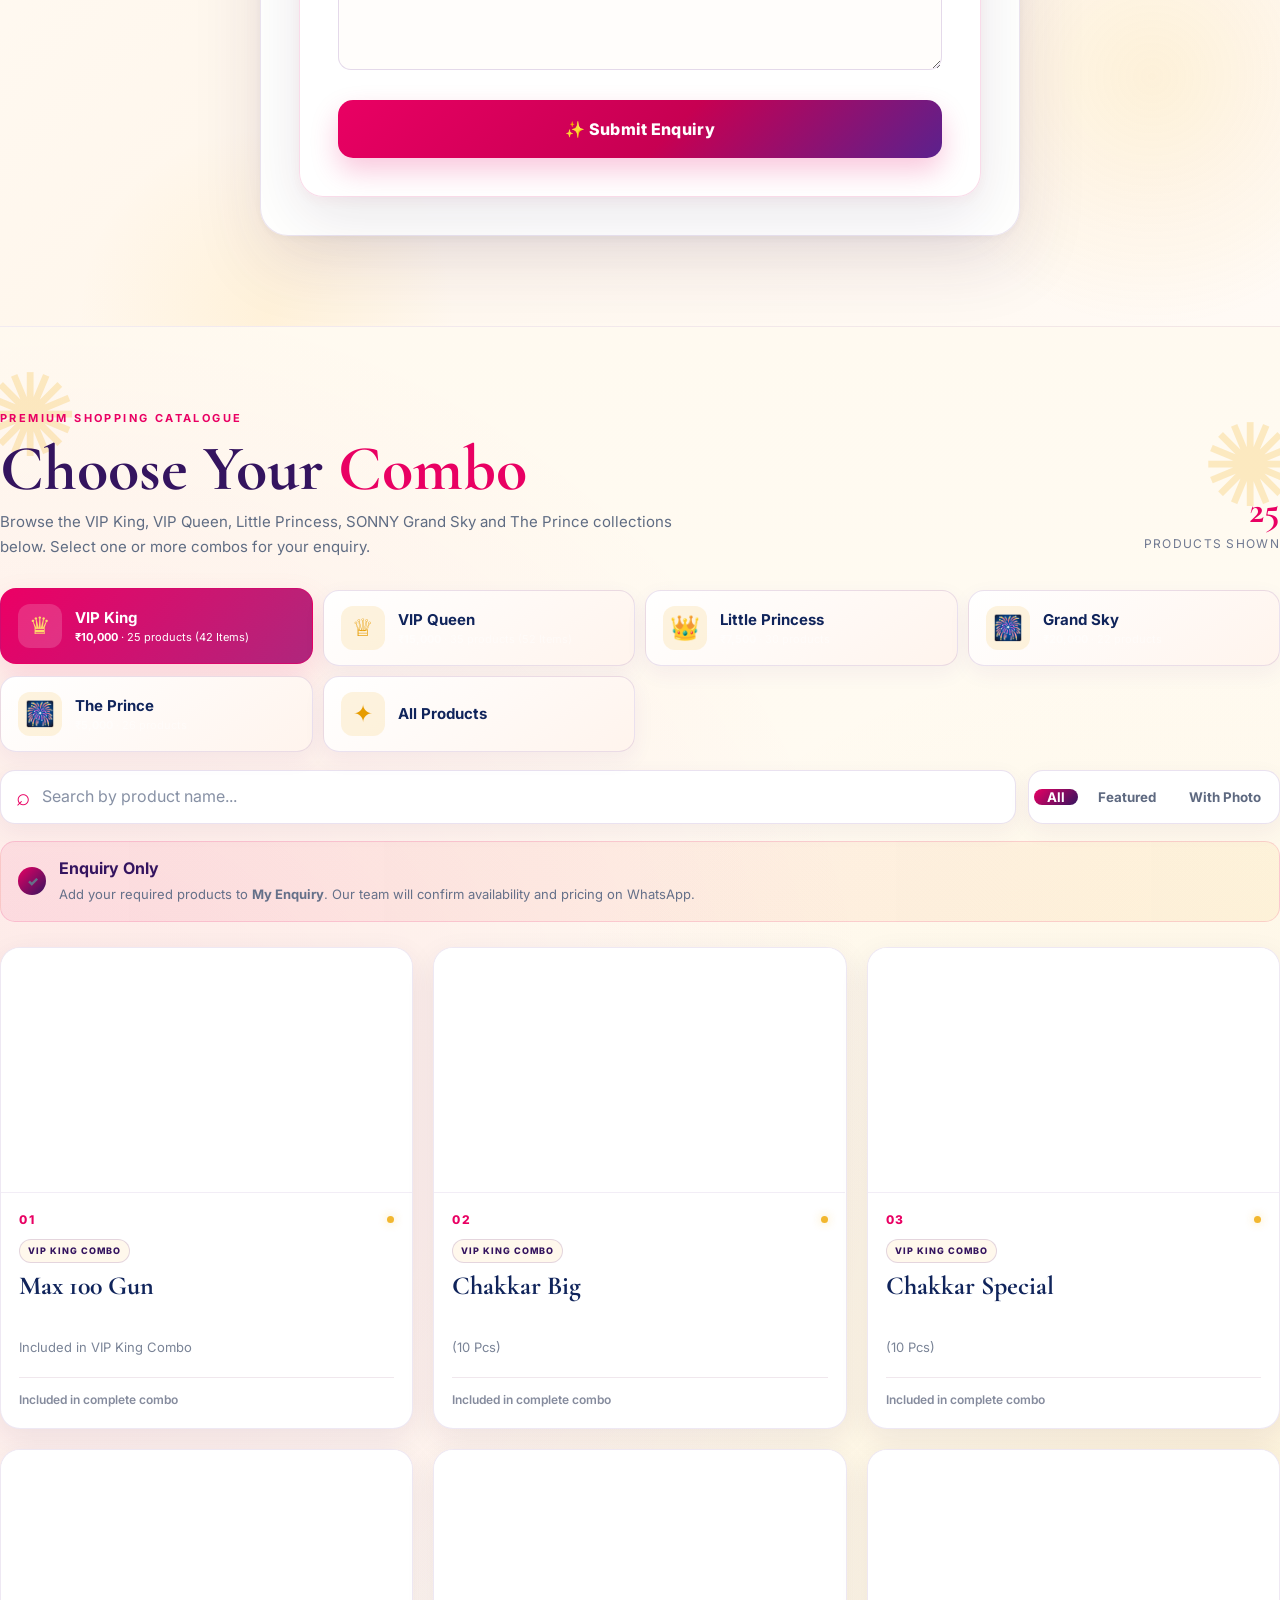
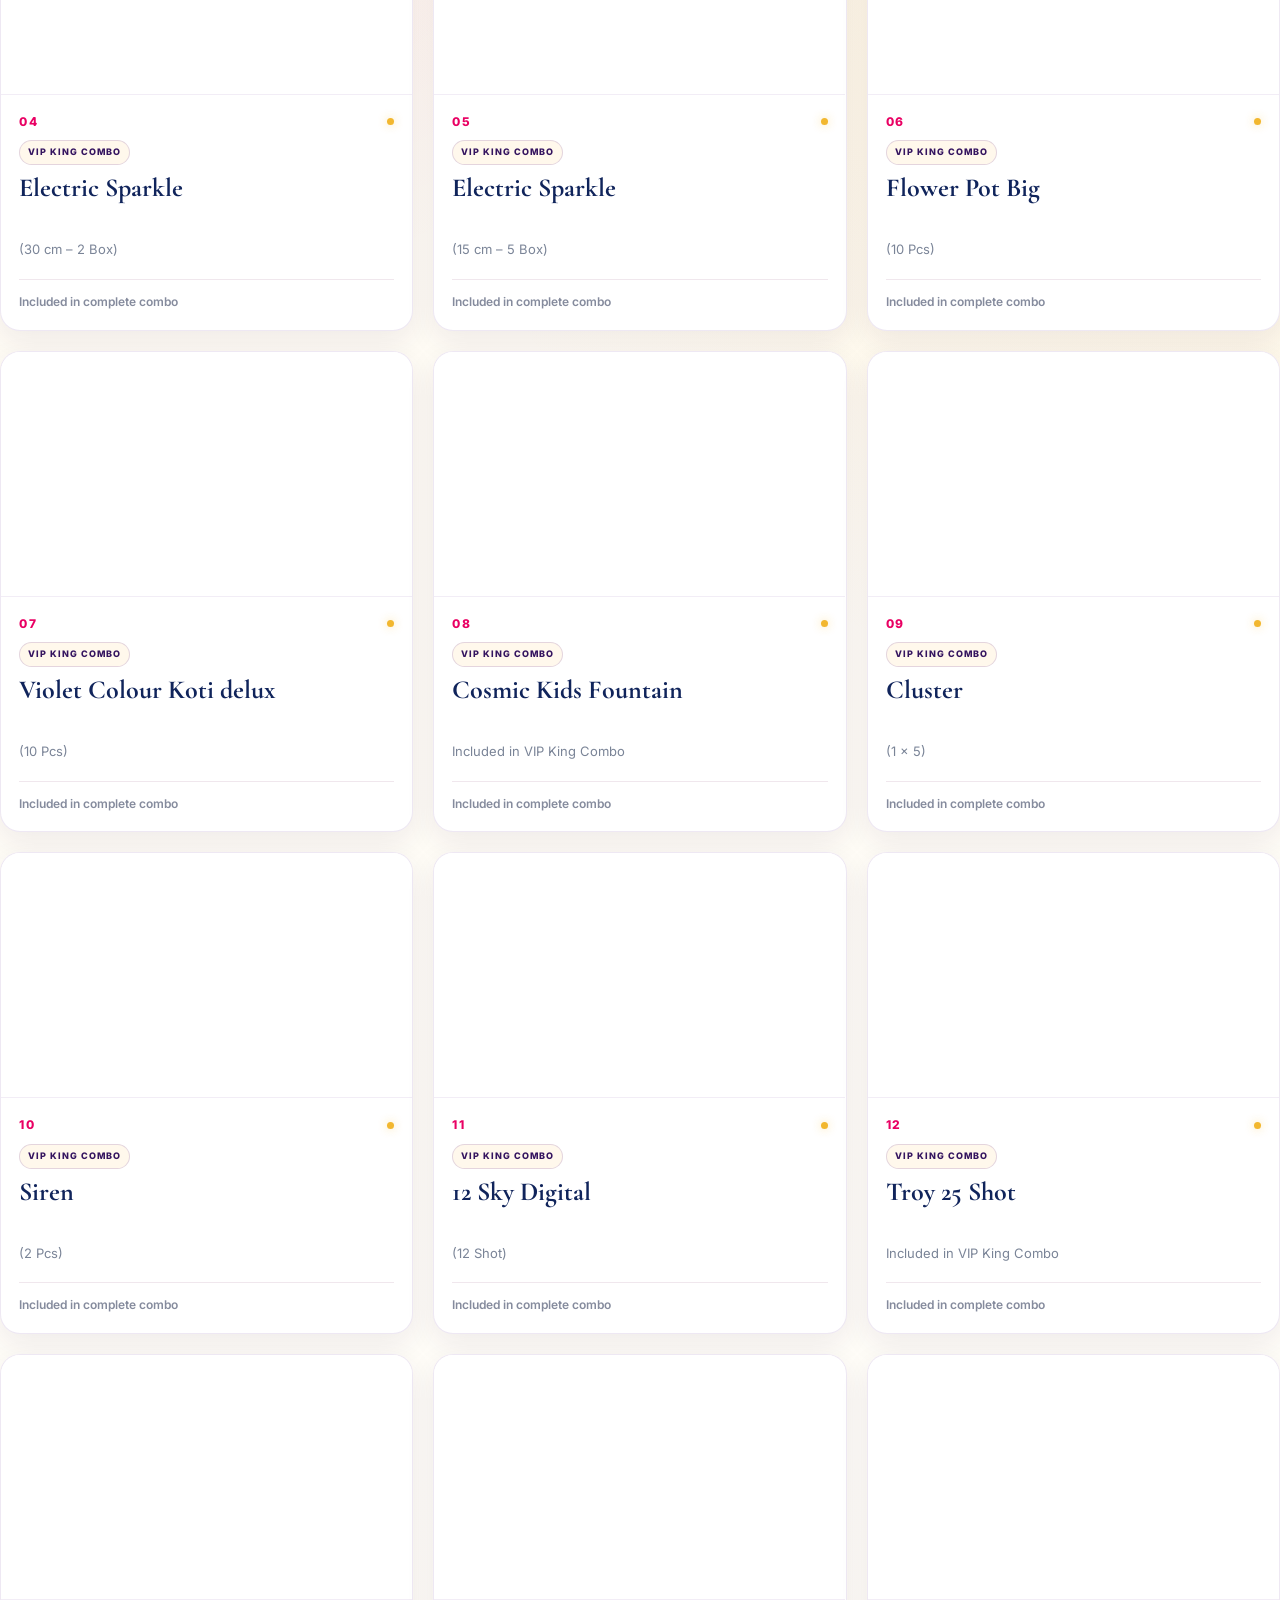
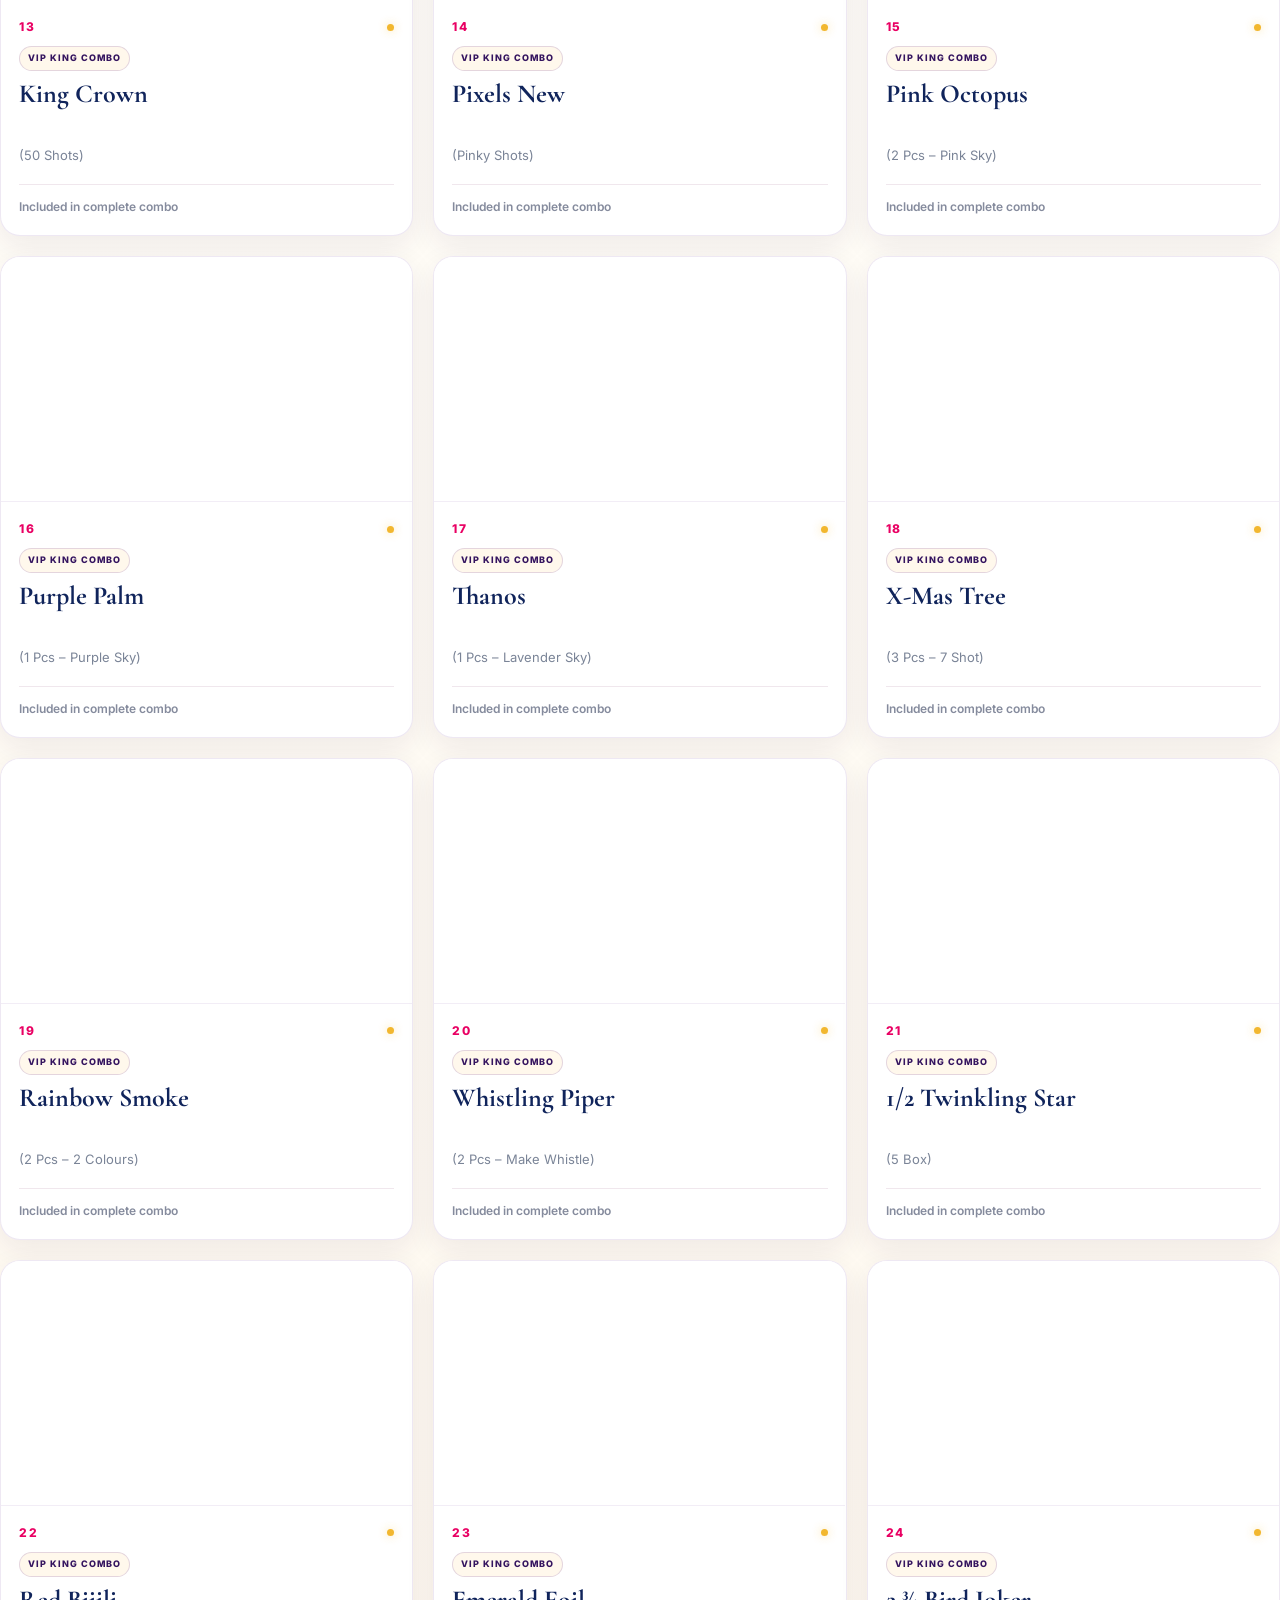
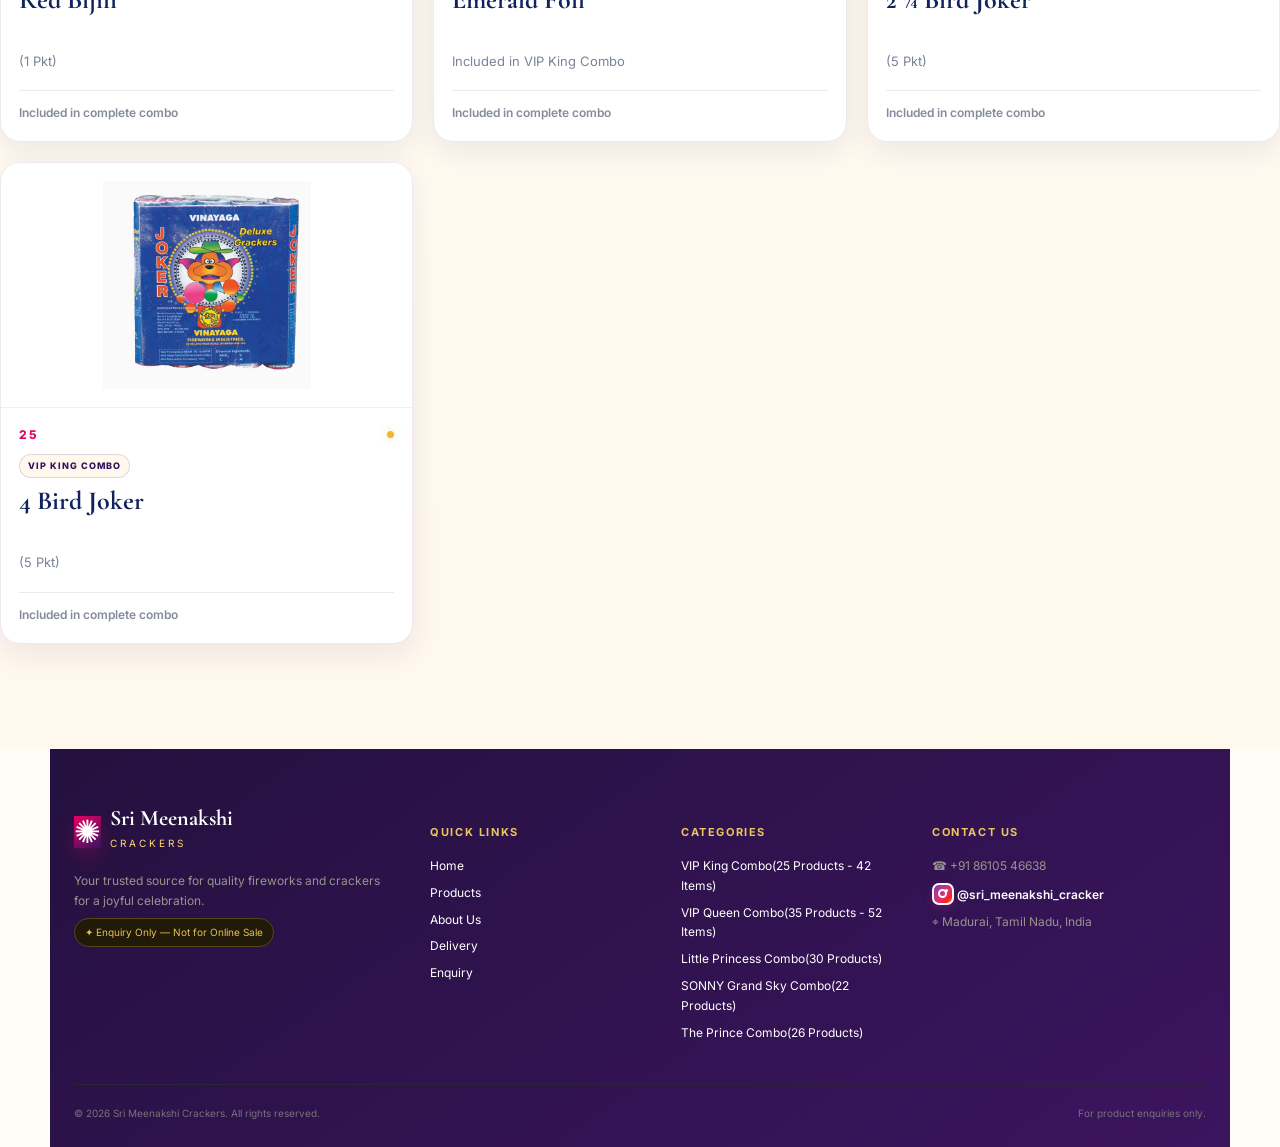
==== commit 16144b50: "amount updated" ====
--- a/index.html
+++ b/index.html
@@ -1024,7 +1024,7 @@
   </h3>
 
   <div class="combo-price little-princess-price">
-    ₹7,000
+    ₹7,500
   </div>
 
   <p>
@@ -1405,7 +1405,7 @@
     <span>
       <b>Little Princess</b>
       <small>
-        <strong class="msc-tab-price">₹7,000</strong> · 30 products
+        <strong class="msc-tab-price">₹7,500</strong> · 30 products
       </small>
     </span>
   </button>
